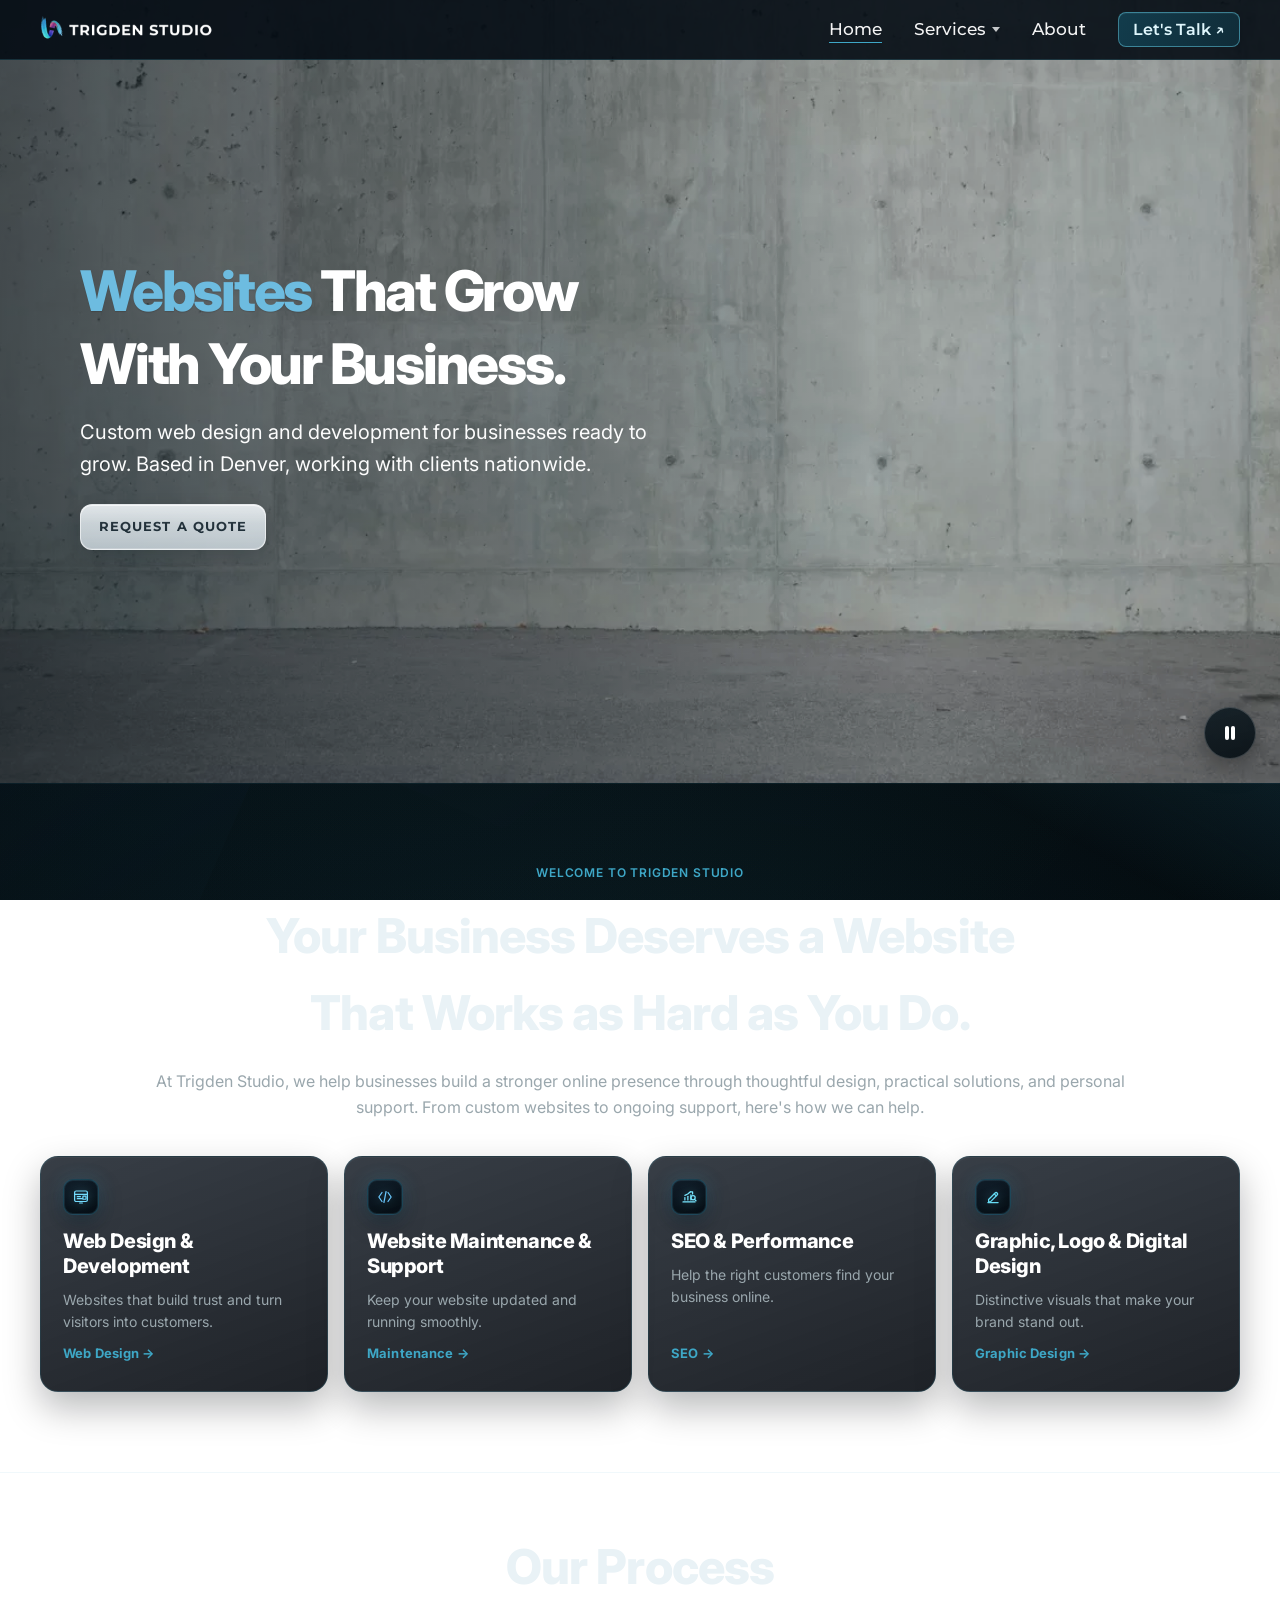
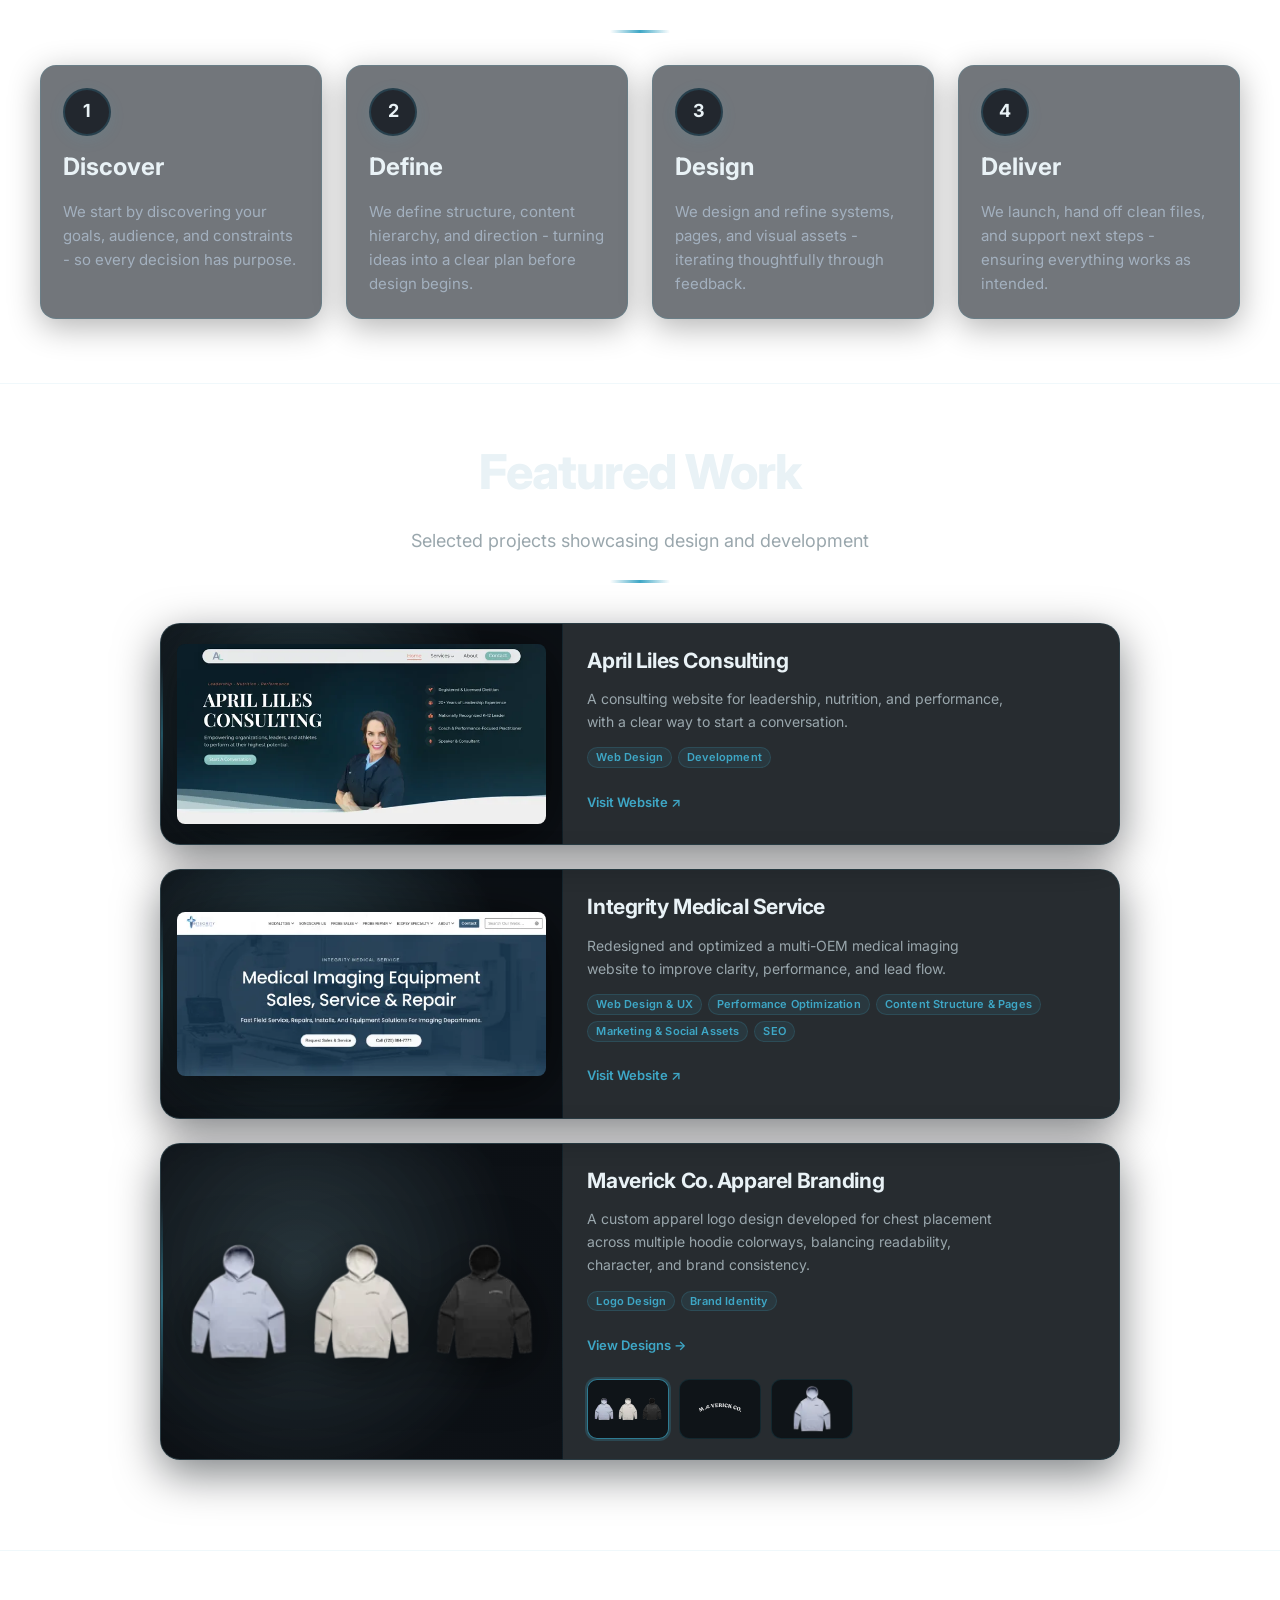
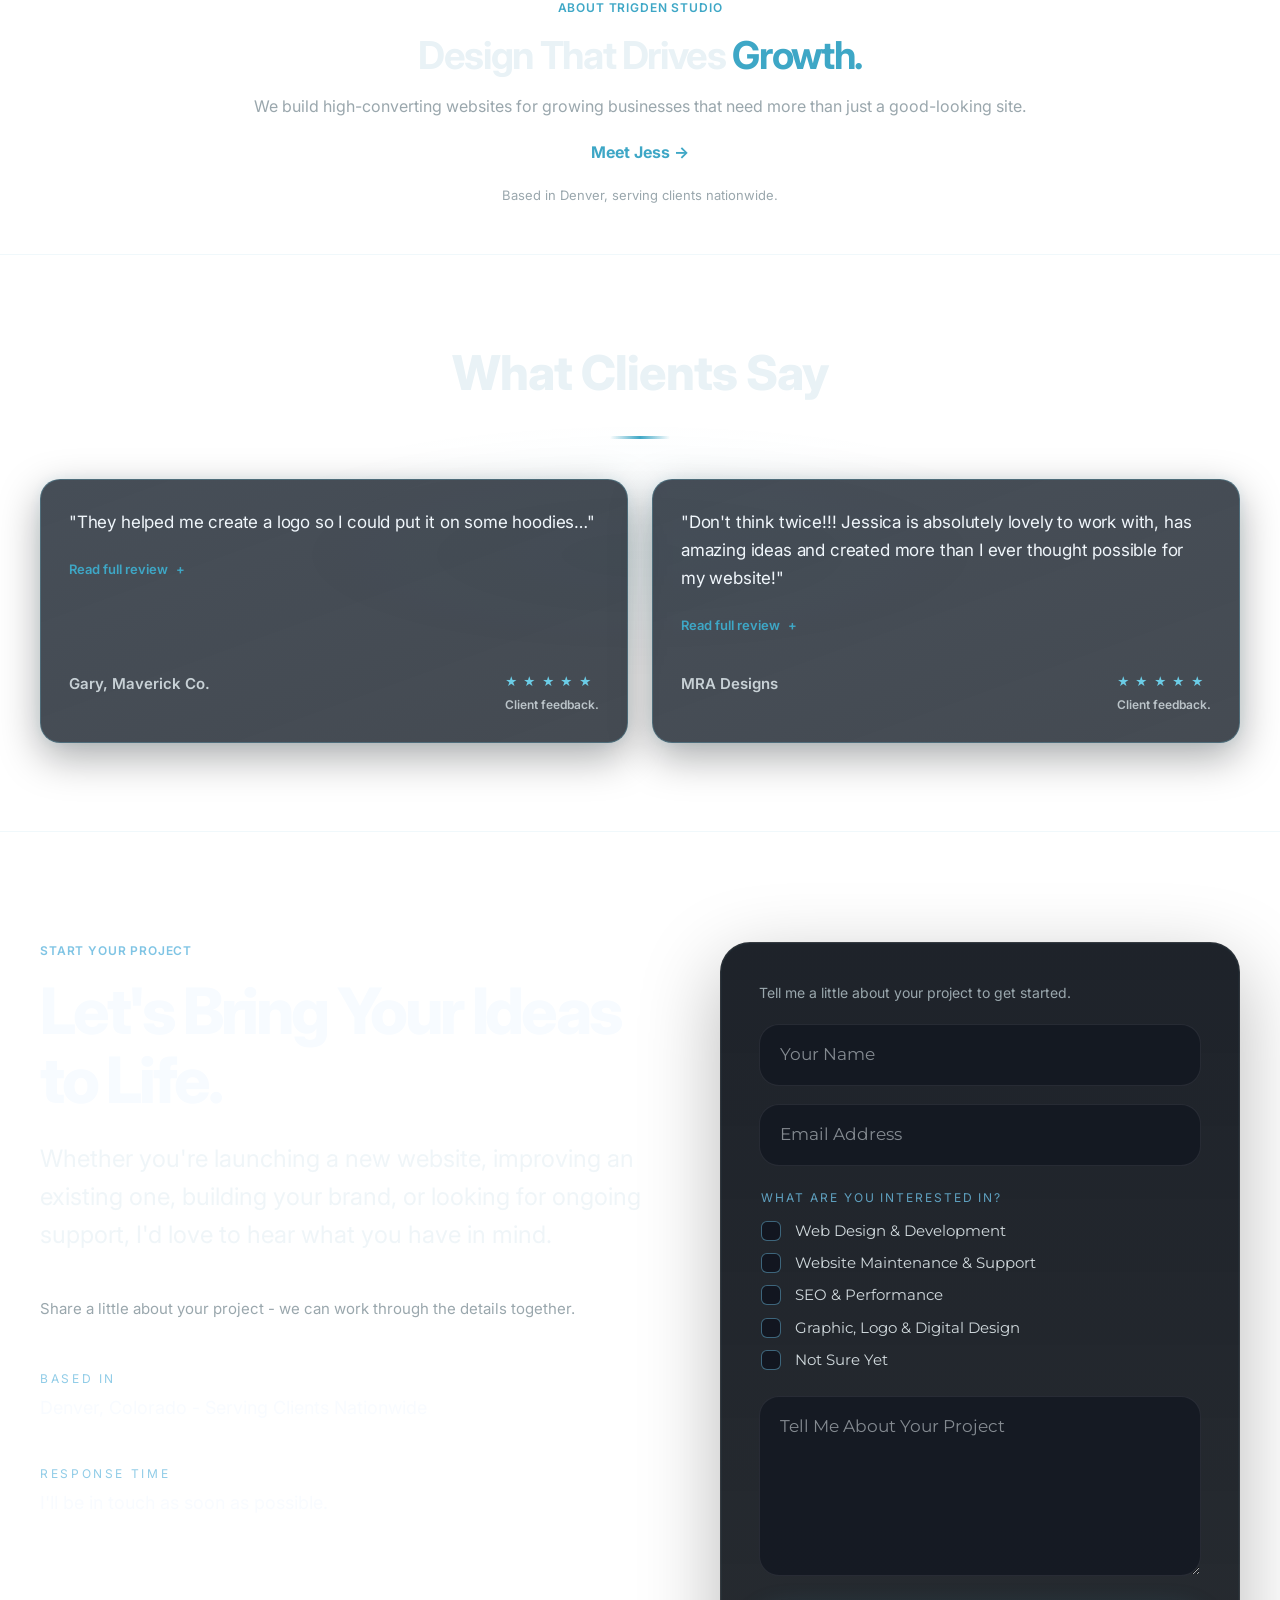
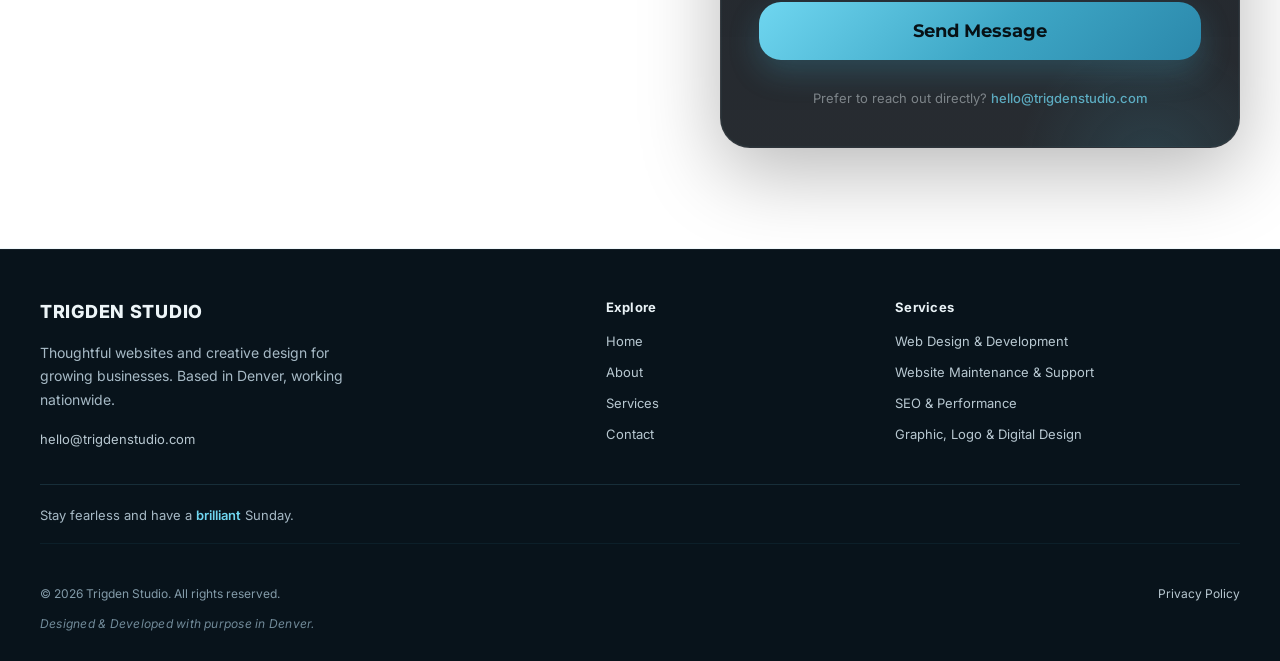
==== index.html @ 2951666a "Fix canonical URL consistency across Trigden Studio" ====
<!DOCTYPE html>
<html lang="en">
<head>
  <meta charset="utf-8" />
  <script id="entry-intro-guard">
  (function () {
    var skip = !!location.hash || matchMedia('(prefers-reduced-motion: reduce)').matches;
    try {
      skip = skip || !!(document.referrer && new URL(document.referrer).origin === location.origin);
      var navigation = performance.getEntriesByType('navigation')[0];
      skip = skip || !!(navigation && navigation.type !== 'navigate');
      skip = skip || sessionStorage.getItem('trigden-entry-seen') === '1' ||
        document.cookie.split(';').some(function (cookie) { return cookie.trim() === 'trigden-entry-seen=1'; });
      sessionStorage.setItem('trigden-entry-seen', '1');
      // A session cookie also prevents replay in another tab of this browser session.
      document.cookie = 'trigden-entry-seen=1; Path=/; SameSite=Lax';
    } catch (_) { skip = true; } // If the decision cannot be made safely, leave the intro inert.
    window.trigdenShouldPlayIntro = !skip;
    function clearIntro() {
      window.trigdenShouldPlayIntro = false;
      document.documentElement.classList.add('skip-entry-intro');
      if (document.body) document.body.classList.remove('intro-active');
      var overlay = document.getElementById('entry-intro');
      if (overlay) {
        overlay.remove();
        window.dispatchEvent(new Event('trigden:intro-done'));
      }
    }
    if (skip) clearIntro();
    window.addEventListener('pagehide', clearIntro);
    window.addEventListener('pageshow', function (event) { if (event.persisted || !window.trigdenShouldPlayIntro) clearIntro(); });
    window.addEventListener('hashchange', clearIntro);
  })();
  </script>
  <style>.skip-entry-intro .entry-intro { display: none !important; } .skip-entry-intro body.intro-active { overflow: auto; }</style>
  <meta name="viewport" content="width=device-width, initial-scale=1" />
  <!-- Start cookieyes banner -->
  <script src="consent-defaults.js"></script>
  <script src="cookie-banner.js" defer></script>
  <script src="analytics.js" defer></script>
  <!-- End cookieyes banner -->
  <title>Trigden Studio | Web Design, Development, SEO & Branding in Colorado</title>
  <meta name="description" content="Trigden Studio creates custom websites, SEO, and branding for Colorado small businesses, with thoughtful design that supports lasting business growth." />
  <meta name="robots" content="index, follow" />
  <meta name="googlebot" content="index, follow, max-snippet:-1, max-image-preview:large, max-video-preview:-1" />
  <meta name="author" content="Jessica Classon" />
  
  <!-- Open Graph / Social Media -->
  <meta property="og:title" content="Trigden Studio | Web Design, Development, SEO & Branding in Colorado" />
  <meta property="og:description" content="Trigden Studio creates custom websites, SEO, and branding for Colorado small businesses, with thoughtful design that supports lasting business growth." />
  <meta property="og:type" content="website" />
  <meta property="og:url" content="https://trigdenstudio.com/" />
  <meta property="og:site_name" content="Trigden Studio" />
  <meta property="og:locale" content="en_US" />
  <meta property="og:image" content="https://trigdenstudio.com/images/og-preview.png" />
  <meta property="og:image:secure_url" content="https://trigdenstudio.com/images/og-preview.png" />
  <meta property="og:image:type" content="image/png" />
  <meta property="og:image:width" content="1200" />
  <meta property="og:image:height" content="630" />
  <meta property="og:image:alt" content="Trigden Studio social preview" />
  
  <!-- Twitter Card -->
  <meta name="twitter:card" content="summary_large_image" />
  <meta name="twitter:title" content="Trigden Studio | Web Design, Development, SEO & Branding in Colorado" />
  <meta name="twitter:description" content="Trigden Studio creates custom websites, SEO, and branding for Colorado small businesses, with thoughtful design that supports lasting business growth." />
  <meta name="twitter:url" content="https://trigdenstudio.com/" />
  <meta name="twitter:image" content="https://trigdenstudio.com/images/og-preview.png" />
  <meta name="twitter:image:alt" content="Trigden Studio social preview" />
  <meta name="twitter:label1" content="Location" />
  <meta name="twitter:data1" content="Colorado, United States" />
  
  <!-- Canonical URL -->
  <link rel="canonical" href="https://trigdenstudio.com/" />

  <!-- Performance hints for hosted web fonts -->
  <link rel="preconnect" href="https://fonts.googleapis.com" />
  <link rel="preconnect" href="https://fonts.gstatic.com" crossorigin />
  <link rel="preconnect" href="https://cdn-cookieyes.com" crossorigin />

  <link rel="stylesheet" href="style.css?v=welcome-type21" />
  <link rel="stylesheet" href="home-flow.css?v=studio-summary24" />
  <script src="nav.js?v=launch-safety1" defer></script>
  <script>
    if (window.location.hash === '#about') {
      window.location.replace('/about');
    }
  </script>

  <!-- Fonts load after the page so they do not hold up first paint -->
  <noscript><link rel="stylesheet" href="https://fonts.googleapis.com/css2?family=Inter:wght@400;500;600;700;800;900&family=Montserrat:wght@400;500;600;700&display=swap" /></noscript>
  <script>
    window.addEventListener('load', function () {
      var link = document.createElement('link');
      link.rel = 'stylesheet';
      link.href = 'https://fonts.googleapis.com/css2?family=Inter:wght@400;500;600;700;800;900&family=Montserrat:wght@400;500;600;700&display=swap';
      document.head.appendChild(link);
    });
  </script>

  <!-- Preload LCP image -->
  <link rel="preload" as="image" href="/images/trigdenlogo-520w.webp" imagesrcset="/images/trigdenlogo-520w.webp 520w, /images/trigdenlogo-1040w.webp 1040w" imagesizes="min(72vw, 520px)" type="image/webp" fetchpriority="high" />
  <link rel="preload" as="image" href="/images/hero-video-poster.webp" fetchpriority="high" type="image/webp" />
  <!-- Favicon & webmanifest -->
  <!-- PNG fallbacks (uploaded) -->
  <link rel="icon" type="image/png" sizes="192x192" href="/images/mobilefav.png">
  <link rel="icon" type="image/png" sizes="48x48" href="/images/mobilefav.png">
  <link rel="apple-touch-icon" sizes="180x180" href="/images/mobilefav.png">
  <link rel="shortcut icon" href="/images/mobilefav.png">
  <link rel="manifest" href="/site.webmanifest">
  <meta name="theme-color" content="#0b1113">
  <!-- JSON-LD structured data -->
  <script type="application/ld+json">
  {
    "@context": "https://schema.org",
    "@graph": [
      {
        "@type": "Organization",
        "@id": "https://trigdenstudio.com/#organization",
        "name": "Trigden Studio",
        "url": "https://trigdenstudio.com/",
        "logo": {
          "@type": "ImageObject",
          "url": "https://trigdenstudio.com/images/trigdenlogo.png",
          "width": 1247,
          "height": 200
        }
      },
      {
        "@type": "ProfessionalService",
        "@id": "https://trigdenstudio.com/#business",
        "name": "Trigden Studio",
        "url": "https://trigdenstudio.com/",
        "image": "https://trigdenstudio.com/images/og-preview.png",
        "logo": "https://trigdenstudio.com/images/trigdenlogo.png",
        "description": "Trigden Studio provides web design, website development, SEO, and branding for small businesses in Colorado.",
        "email": "hello@trigdenstudio.com",
        "areaServed": {
          "@type": "State",
          "name": "Colorado"
        },
        "priceRange": "$$",
        "serviceType": [
          "Web design",
          "Website development",
          "SEO",
          "Branding",
          "Graphic and digital design"
        ]
      },
      {
        "@type": "WebSite",
        "@id": "https://trigdenstudio.com/#website",
        "url": "https://trigdenstudio.com/",
        "name": "Trigden Studio",
        "publisher": {
          "@id": "https://trigdenstudio.com/#organization"
        },
        "inLanguage": "en-US"
      },
      {
        "@type": "WebPage",
        "@id": "https://trigdenstudio.com/#webpage",
        "url": "https://trigdenstudio.com/",
        "name": "Trigden Studio | Web Design, Development, SEO & Branding in Colorado",
        "description": "Trigden Studio provides web design, website development, SEO, and branding for small businesses in Colorado.",
        "isPartOf": {
          "@id": "https://trigdenstudio.com/#website"
        },
        "about": {
          "@id": "https://trigdenstudio.com/#business"
        },
        "primaryImageOfPage": {
          "@type": "ImageObject",
          "url": "https://trigdenstudio.com/images/og-preview.png"
        },
        "inLanguage": "en-US"
      }
    ]
  }
  </script>
  <!-- Your CSS file -->
<noscript><style>.entry-intro { display: none; } body.intro-active { overflow: auto; }</style></noscript>
  <script src="/reveal.js?v=fade-rise40-15" defer></script>
  <script src="/footer-message.js?v=3" defer></script>
  <link rel="stylesheet" href="/card-spacing.css?v=1" />
  <link rel="stylesheet" href="/eyebrow-type.css?v=scroll-progress10" />
  <link rel="stylesheet" href="/pill-sizing.css?v=2" />
  <script src="form-safety.js?v=confirmation2"></script>
  <link rel="stylesheet" href="form-confirmation.css?v=1" />
</head>
<body id="top">
  <template id="entry-intro-template">
  <div id="entry-intro" class="entry-intro" aria-hidden="true">
    <div class="entry-intro__geometry">
      <span class="entry-intro__shape entry-intro__shape--one"></span>
      <span class="entry-intro__shape entry-intro__shape--two"></span>
      <span class="entry-intro__shape entry-intro__shape--three"></span>
      <span class="entry-intro__shape entry-intro__shape--four"></span>
      <span class="entry-intro__shape entry-intro__shape--five"></span>
      <span class="entry-intro__shape entry-intro__shape--six"></span>
      <span class="entry-intro__shape entry-intro__shape--seven"></span>
      <span class="entry-intro__shape entry-intro__shape--eight"></span>
      <span class="entry-intro__shape entry-intro__shape--nine"></span>
    </div>
    <div class="entry-intro__content">
      <picture>
        <source type="image/webp" srcset="images/trigdenlogo-520w.webp 520w, images/trigdenlogo-1040w.webp 1040w" sizes="min(72vw, 520px)" />
        <img class="entry-intro__logo" src="images/trigdenlogo.png" alt="Trigden Studio" fetchpriority="high" width="1040" height="167" />
      </picture>
      <p class="entry-intro__caption">Entering the studio</p>
    </div>
  </div>
  </template>
  <script src="entry-intro.js?v=three-pulses2"></script>
  <!-- Persistent animated background -->
  <div class="site-bg" aria-hidden="true">
    <div class="site-bg__geometry">
      <span class="site-bg__shape site-bg__shape--one"></span>
      <span class="site-bg__shape site-bg__shape--two"></span>
      <span class="site-bg__shape site-bg__shape--three"></span>
      <span class="site-bg__shape site-bg__shape--four"></span>
      <span class="site-bg__shape site-bg__shape--five"></span>
      <span class="site-bg__shape site-bg__shape--six"></span>
      <span class="site-bg__shape site-bg__shape--seven"></span>
      <span class="site-bg__shape site-bg__shape--eight"></span>
      <span class="site-bg__shape site-bg__shape--nine"></span>
    </div>
  </div>
  <a class="skip-link" href="#main-content">Skip to content</a>
  <!-- Navigation -->
  <main id="main" role="main">
  <nav id="nav">
    <a href="#top" class="logo" aria-label="Trigden Studio home">
      <picture>
        <source type="image/webp" srcset="images/trigdenlogo-520w.webp 520w, images/trigdenlogo-1040w.webp 1040w" sizes="(max-width: 768px) 125px, 175px" />
        <img src="images/trigdenlogo.png" alt="Trigden Studio" fetchpriority="high" width="175" height="28" />
      </picture>
    </a>
    <input type="checkbox" id="menu-toggle" class="menu-toggle" />
    <button type="button" class="hamburger" aria-label="Open menu" aria-expanded="false" aria-controls="primary-menu">
      <span></span>
      <span></span>
      <span></span>
    </button>
    <ul class="nav-links" id="primary-menu">
        <li><a href="/">Home</a></li>
      <li class="nav-dropdown">
        <a href="/services" class="nav-dropdown__toggle" aria-haspopup="true" aria-expanded="false" aria-controls="services-menu">Services<span class="nav-caret" aria-hidden="true"></span></a>
        <ul class="nav-dropdown__menu" id="services-menu">
            <li class="mobile-all-services"><a href="/services">View all services</a></li>
          <li><a href="/web-design">Web Design &amp; Development</a></li>
          <li><a href="/website-maintenance">Website Maintenance &amp; Support</a></li>
          <li><a href="/seo">SEO Optimization</a></li>
          <li><a href="/graphic-design">Graphic &amp; Logo Design</a></li>
        </ul>
      </li>
      <li><a href="/about">About</a></li>
      <li><a href="/contact" class="nav-cta">Let's Talk<span class="nav-cta-arrow" aria-hidden="true"> ↗</span></a></li>
    </ul>
    <a href="/contact" class="nav-cta">Let's Talk<span class="nav-cta-arrow" aria-hidden="true"> ↗</span></a>
  </nav>

<section id="main-content" tabindex="-1" class="hero">
  <img class="hero-video hero-poster" src="./images/hero-video-poster.webp" alt="" aria-hidden="true" fetchpriority="high"  width="1280" height="720" />
  <video id="hero-vid" class="hero-video" muted defaultmuted loop playsinline webkit-playsinline preload="none" poster="./images/hero-video-poster.webp" disablepictureinpicture></video>

  <button type="button" class="hero-motion-toggle" id="hero-motion-toggle" aria-controls="hero-vid" aria-label="Pause background video" aria-pressed="false">
    <span class="motion-icon" aria-hidden="true"></span>
    <span class="sr-only">Pause background video</span>
  </button>
  
  <div class="hero-content">
    <h1><span class="hero-accent">Websites</span> That Grow With Your Business.</h1>
    <p>Custom web design and development for businesses ready to grow. Based in Denver, working with clients nationwide.</p>
    <a href="/contact" class="cta-button">
      Request a Quote
    </a>
  </div>
</section>

  <section class="about-section studio-services" id="studio" aria-labelledby="welcome-title">
    <div class="home-welcome__content studio-services__intro">
      <p class="studio-services__eyebrow studio-eyebrow">WELCOME TO TRIGDEN STUDIO</p>
      <h2 id="welcome-title">Your Business Deserves a Website That Works as Hard as You Do.</h2>
      <p>At Trigden Studio, we help businesses build a stronger online presence through thoughtful design, practical solutions, and personal support. From custom websites to ongoing support, here's how we can help.</p>
    </div>
    <div class="studio-services__layout">
      <div class="studio-services__catalog" id="services">
      <div class="home-services-grid" aria-label="Services">
        <a href="/web-design" class="home-service-card">
          <span class="about-service-icon about-service-icon--web" aria-hidden="true">
                    <svg viewBox="0 0 24 24" focusable="false" aria-hidden="true">
                      <rect x="3.5" y="4" width="17" height="14" rx="2"></rect>
                      <path d="M3.5 8.5h17"></path>
                      <path d="M7 11.5h4.2"></path>
                      <path d="M7 14.2h6.8"></path>
                      <rect x="14.5" y="10.8" width="4.2" height="4.2" rx="0.8"></rect>
                      <path d="M10.2 20h3.6"></path>
                    </svg>
                  </span>
          <h3>Web Design &amp; Development</h3>
          <p>Websites that build trust and turn visitors into customers.</p>
          <span class="about-service-link">Web Design →</span>
        </a>
        <a href="/website-maintenance" class="home-service-card">
          <span class="about-service-icon about-service-icon--dev" aria-hidden="true">
                    <svg viewBox="0 0 24 24" focusable="false" aria-hidden="true">
                      <path d="M8 6L3.8 12 8 18"></path>
                      <path d="M16 6l4.2 6-4.2 6"></path>
                      <path d="M13.4 4.8l-2.8 14.4"></path>
                    </svg>
                  </span>
          <h3>Website Maintenance &amp; Support</h3>
          <p>Keep your website updated and running smoothly.</p>
          <span class="about-service-link">Maintenance →</span>
        </a>
        <a href="/seo" class="home-service-card">
          <span class="about-service-icon about-service-icon--seo" aria-hidden="true">
                    <svg viewBox="0 0 24 24" focusable="false" aria-hidden="true">
                      <path d="M4 18.5h16"></path>
                      <path d="M6.5 16v-3.2"></path>
                      <path d="M10.5 16v-5"></path>
                      <path d="M14.5 16v-7"></path>
                      <path d="M6.5 9.8l3.8-1.8 3.6-2.9"></path>
                      <path d="M13.9 5.1h2.9v2.9"></path>
                      <circle cx="17.4" cy="13.1" r="2.8"></circle>
                      <path d="M19.4 15.1l1.9 1.9"></path>
                    </svg>
                  </span>
          <h3>SEO &amp; Performance</h3>
          <p>Help the right customers find your business online.</p>
          <span class="about-service-link">SEO →</span>
        </a>
        <a href="/graphic-design" class="home-service-card">
          <span class="about-service-icon about-service-icon--design" aria-hidden="true">
                    <svg viewBox="0 0 24 24" focusable="false" aria-hidden="true">
                      <path d="M6.2 18.7l2.6-.6 8.7-8.7a1.9 1.9 0 0 0-2.7-2.7L6.1 15.4z"></path>
                      <path d="M13.7 7.9l2.4 2.4"></path>
                      <path d="M5.2 19.4h13.6"></path>
                    </svg>
                  </span>
          <h3>Graphic, Logo &amp; Digital Design</h3>
          <p>Distinctive visuals that make your brand stand out.</p>
          <span class="about-service-link">Graphic Design →</span>
        </a>
      </div>

      </div>
    </div>
  </section>

  <!-- Our Process Section -->
  <section class="process-section flow-bg" id="process">
    <div class="section-header">
      <h2>Our Process</h2>
    </div>

    <div class="process-grid">
      <article class="process-card">
        <div class="process-number">1</div>
        <h3>Discover</h3>
        <p>We start by discovering your goals, audience, and constraints - so every decision has purpose.</p>
      </article>

      <article class="process-card">
        <div class="process-number">2</div>
        <h3>Define</h3>
        <p>We define structure, content hierarchy, and direction - turning ideas into a clear plan before design begins.</p>
      </article>

      <article class="process-card">
        <div class="process-number">3</div>
        <h3>Design</h3>
        <p>We design and refine systems, pages, and visual assets - iterating thoughtfully through feedback.</p>
      </article>

      <article class="process-card">
        <div class="process-number">4</div>
        <h3>Deliver</h3>
        <p>We launch, hand off clean files, and support next steps - ensuring everything works as intended.</p>
      </article>
    </div>
  </section>
  <section class="work-section" id="work">
    <div class="section-header">
      <h2>Featured Work</h2>
      <p>Selected projects showcasing design and development</p>
    </div>
    
    <div class="work-grid">
      <a href="https://aprillilesconsulting.com/" target="_blank" rel="noopener noreferrer" class="work-card april-card">
        <div class="work-image">
          <span class="work-image-shadow"><img
            src="images/april-liles-1400.webp"
            srcset="images/april-liles-700.webp 700w, images/april-liles-1400.webp 1400w"
            sizes="(max-width: 768px) 100vw, 400px"
            alt="April Liles Consulting homepage, with a portrait and the line Leadership, Nutrition, Performance"
            loading="lazy"
            decoding="async"
            width="1400"
            height="681"
          /></span>
        </div>
        <div class="work-info" data-num="01">
          <h3>April Liles Consulting</h3>
          <p>A consulting website for leadership, nutrition, and performance, with a clear way to start a conversation.</p>
          <div class="work-tags">
            <span class="work-tag">Web Design</span>
            <span class="work-tag">Development</span>
          </div>
          <span class="project-action">Visit Website ↗</span>
        </div>
      </a>

      <!-- Temporarily hidden until the MRA website launches; retain project and assets. -->
      <article class="work-card mra-card" aria-label="MRA Interior Design project" hidden data-live-url="https://www.mra-interiors.com/">
        <div class="work-image">
          <span class="work-image-shadow"><img
            src="images/mralandingpage-600w.webp"
            srcset="images/mralandingpage-320w.webp 320w, images/mralandingpage-600w.webp 600w, images/mralandingpage-1200w.webp 1200w"
            sizes="(max-width: 768px) 45vw, 400px"
            alt="MRA Interior Design landing page preview"
            loading="lazy"
            decoding="async"
            width="1200"
            height="527"
          /></span>
        </div>
        <div class="work-info" data-num="02">
          <h3>MRA Interior Design</h3>
          <p>Elegant, conversion-minded web visuals for a boutique interior design studio. Focused on clarity, hierarchy, and a premium feel.</p>
          <div class="work-tags">
            <span class="work-tag">Web Design</span>
            <span class="work-tag">UX</span>
            <span class="work-tag">Branding</span>
          </div>
        </div>
      </article>
      
      <a href="https://integritymedicalservice.com/" target="_blank" rel="noopener noreferrer" class="work-card integrity-card">
        <div class="work-image">
          <span class="work-image-shadow"><img
            src="images/integritylandingpage-600w.webp"
            srcset="images/integritylandingpage-600w.webp 600w, images/integritylandingpage-1200w.webp 1200w"
            sizes="(max-width: 768px) 50vw, 400px"
            alt="Integrity Medical Service landing page preview"
            loading="lazy"
            decoding="async"
            width="1200"
            height="532"
          /></span>
        </div>
        <div class="work-info" data-num="03">
          <h3>Integrity Medical Service</h3>
          <p>Redesigned and optimized a multi-OEM medical imaging website to improve clarity, performance, and lead flow.</p>
          <div class="work-tags">
            <span class="work-tag">Web Design & UX</span>
            <span class="work-tag">Performance Optimization</span>
            <span class="work-tag">Content Structure & Pages</span>
            <span class="work-tag">Marketing & Social Assets</span>
            <span class="work-tag">SEO</span>
          </div>
          <span class="project-action">Visit Website ↗</span>
        </div>
      </a>

      <article class="work-card hoodie-card" aria-label="Maverick Co. apparel logo project">
        <div class="work-image">
          <span class="work-image-shadow"><img class="hoodie-main-image" src="images/3hoodiepreview-350w.webp" srcset="images/3hoodiepreview-350w.webp 350w, images/3hoodiepreview-700w.webp 700w" sizes="(max-width: 768px) 100vw, 350px" alt="Three hoodie colorways featuring the Maverick Co. logo" loading="lazy" width="700" height="233" /></span>
        </div>
        <div class="work-info" data-num="04">
          <h3>Maverick Co. Apparel Branding</h3>
          <p>A custom apparel logo design developed for chest placement across multiple hoodie colorways, balancing readability, character, and brand consistency.</p>
          <div class="work-tags">
            <span class="work-tag">Logo Design</span>
            <span class="work-tag">Brand Identity</span>
          </div>
          <a class="project-action" href="#maverick-designs">View Designs →</a>
          <div class="work-mini-previews" id="maverick-designs" aria-label="Additional Maverick project visuals">
            <button
              type="button"
              class="work-mini-preview is-active"
              aria-label="Show three hoodie colorways preview"
              data-image-src="images/3hoodiepreview-700w.webp"
              data-image-alt="Three hoodie colorways featuring the Maverick Co. logo"
            >
              <img src="images/3hoodiepreview-thumb.webp" alt="Three hoodie colorways thumbnail" loading="lazy" width="144" height="48" />
            </button>
            <button
              type="button"
              class="work-mini-preview"
              aria-label="Show Maverick logo preview"
              data-image-src="images/maverick-logo-white-240w.webp"
              data-image-alt="Maverick Co. logo in white"
            >
              <img src="images/maverick-logo-white-thumb.webp" alt="Maverick Co. logo in white" loading="lazy" width="100" height="100" />
            </button>
            <button
              type="button"
              class="work-mini-preview"
              aria-label="Show single hoodie preview"
              data-image-src="images/onehoodiepreview-460w.webp"
              data-image-alt="Single hoodie preview with logo placement"
            >
              <img src="images/onehoodiepreview-thumb.webp" alt="Single hoodie preview with logo placement" loading="lazy" width="100" height="105" />
            </button>
          </div>
        </div>
      </article>
    </div>
  </section>

  <section class="home-studio-intro" aria-labelledby="about-title">
      <div class="home-studio-intro__copy studio-services__intro">
        <p class="studio-services__eyebrow studio-eyebrow">ABOUT TRIGDEN STUDIO</p>
        <h2 id="about-title">Design That Drives <span>Growth.</span></h2>
        <p class="studio-services__lead">We build high-converting websites for growing businesses that need more than just a good-looking site.</p>
        <a class="about-page-link" href="/about">Meet Jess →</a>
        <p class="studio-services__location">Based in Denver, serving clients nationwide.</p>
      </div>
  </section>

  <section class="testimonials-section" id="testimonials" aria-labelledby="testimonials-title">
    <div class="section-header">
      <h2 id="testimonials-title">What Clients Say</h2>
    </div>

    <div class="testimonials-grid">
      <article class="testimonial-card">
        <p class="testimonial-quote">"They helped me create a logo so I could put it on some hoodies…"</p>
        <details class="testimonial-review"><summary>Read full review</summary><p>"They helped me create a logo so I could put it on some hoodies and gave me a lot of different ideas to choose from."</p></details>
        <div class="testimonial-meta">
          <p class="testimonial-name">Gary, Maverick Co.</p>
          <div class="testimonial-proof" aria-label="Five star client feedback">
            <span class="testimonial-stars" aria-hidden="true">&#9733; &#9733; &#9733; &#9733; &#9733;</span>
            <span class="testimonial-verified">Client feedback.</span>
          </div>
        </div>
      </article>

      <article class="testimonial-card">
        <p class="testimonial-quote">"Don't think twice!!! Jessica is absolutely lovely to work with, has amazing ideas and created more than I ever thought possible for my website!"</p>
        <details class="testimonial-review"><summary>Read full review</summary><p>"Don't think twice!!! Jessica is absolutely lovely to work with, has amazing ideas and created more than I ever thought possible for my website! She has already reached out after 8 months ready to update it again with all our new work. I had her do my logo too, after she suggested it needed work and I get compliments all the time!! She is on speed dial on my phone!!!"</p></details>
        <div class="testimonial-meta">
          <p class="testimonial-name">MRA Designs</p>
          <div class="testimonial-proof" aria-label="Five star client feedback">
            <span class="testimonial-stars" aria-hidden="true">&#9733; &#9733; &#9733; &#9733; &#9733;</span>
            <span class="testimonial-verified">Client feedback.</span>
          </div>
        </div>
      </article>
    </div>
  </section>

  <!-- Contact Section -->
  <section class="contact-section flow-bg" id="contact">
    <div class="contact-content">
      <div class="contact-copy">
        <p class="contact-eyebrow studio-eyebrow">Start Your Project</p>
        <h2>Let's Bring Your Ideas to Life.</h2>
        <p class="contact-lead">Whether you're launching a new website, improving an existing one, building your brand, or looking for ongoing support, I'd love to hear what you have in mind.</p>
        <p class="contact-welcome">Share a little about your project - we can work through the details together.</p>
        <div class="contact-points" aria-label="Project details">
          <div class="contact-point">
            <span class="contact-point__label">Based In</span>
            <span class="contact-point__value">Denver, Colorado - Serving Clients Nationwide</span>
          </div>
          <div class="contact-point">
            <span class="contact-point__label">Response Time</span>
            <span class="contact-point__value">I'll be in touch as soon as possible.</span>
          </div>
        </div>
      </div>

      <div class="contact-card">
        <p class="contact-card-intro">Tell me a little about your project to get started.</p>
        <form class="contact-form" id="contact-form" action="https://formspree.io/f/xreaqvyn" method="POST">
          <input type="hidden" name="_subject" value="New Project Inquiry - Trigden Studio" />
          <input type="hidden" name="_replyto" id="contact-replyto" value="" />
          <div class="form-honeypot" aria-hidden="true">
            <label for="contact-company">Company</label>
            <input type="text" id="contact-company" name="_gotcha" tabindex="-1" autocomplete="off" />
          </div>
          <div class="form-group">
            <label class="sr-only" for="name">Your Name</label>
            <input type="text" id="name" name="name" autocomplete="name" placeholder="Your Name" maxlength="120" required aria-required="true" />
          </div>

          <div class="form-group">
            <label class="sr-only" for="email">Email Address</label>
            <input type="email" id="email" name="email" autocomplete="email" placeholder="Email Address" maxlength="160" required aria-required="true" />
          </div>

          <div class="form-group form-group--services" id="interest-group">
            <p class="interest-label" id="interest-label">What Are You Interested In?</p>
            <div class="checkbox-group" role="group" aria-labelledby="interest-label" aria-describedby="interest-error">
              <label class="checkbox-label">
                <input type="checkbox" name="services" value="Web Design &amp; Development" />
                <span>Web Design &amp; Development</span>
              </label>
              <label class="checkbox-label">
                <input type="checkbox" name="services" value="Website Maintenance &amp; Support" />
                <span>Website Maintenance &amp; Support</span>
              </label>
              <label class="checkbox-label">
                <input type="checkbox" name="services" value="SEO &amp; Performance" />
                <span>SEO &amp; Performance</span>
              </label>
              <label class="checkbox-label">
                <input type="checkbox" name="services" value="Graphic, Logo &amp; Digital Design" />
                <span>Graphic, Logo &amp; Digital Design</span>
              </label>
              <label class="checkbox-label">
                <input type="checkbox" name="services" value="Not Sure Yet" />
                <span>Not Sure Yet</span>
              </label>
            </div>
            <p class="form-field-error" id="interest-error" hidden>Select at least one option.</p>
          </div>

          <div class="form-group">
            <label class="sr-only" for="message">Tell Me About Your Project</label>
            <textarea id="message" name="message" maxlength="4000" placeholder="Tell Me About Your Project" aria-label="Tell me about your project"></textarea>
          </div>

          <button type="submit" class="submit-btn">Send Message</button>
          <p class="form-status" id="form-status" role="status" aria-live="polite"></p>
          <p class="form-direct-email">Prefer to reach out directly? <a href="mailto:hello@trigdenstudio.com">hello@trigdenstudio.com</a></p>
        </form>
      </div>
    </div>
  </section>

  <!-- Footer -->
  <footer class="site-footer">
  <div class="footer-studio-grid">
    <div class="footer-studio-brand">
      <a class="footer-brand" href="/">TRIGDEN STUDIO</a>
      <p>Thoughtful websites and creative design for growing businesses. Based in Denver, working nationwide.</p>
      <a href="mailto:hello@trigdenstudio.com">hello@trigdenstudio.com</a>
    </div>
    <nav class="footer-studio-nav" aria-label="Footer navigation">
      <h2>Explore</h2>
      <a href="/">Home</a><a href="/about">About</a><a href="/services">Services</a><a href="/contact">Contact</a>
    </nav>
    <nav class="footer-studio-nav" aria-label="Footer services">
      <h2><a href="/services">Services</a></h2>
      <a href="/web-design">Web Design &amp; Development</a>
      <a href="/website-maintenance">Website Maintenance &amp; Support</a>
      <a href="/seo">SEO &amp; Performance</a>
      <a href="/graphic-design">Graphic, Logo &amp; Digital Design</a>
    </nav>
  </div>
  <div class="footer-signature"><p>Stay fearless and have <span id="rotating-article">an</span> <span class="rotating-word">incredible</span> <span id="current-day">day</span>.</p></div>
  <div class="footer-bottom">
    <p class="footer-copyright">© <span id="year"></span> Trigden Studio. All rights reserved.</p>
    <div class="footer-legal"><a href="/privacy">Privacy Policy</a></div>
  </div>
  <p class="footer-tagline">Designed &amp; Developed with purpose in Denver.</p>
</footer>
  </main>

  <script>
    // Set current year in footer
    document.getElementById('year').textContent = new Date().getFullYear();

    // Set current weekday in footer
    const currentDayElement = document.getElementById('current-day');
    if (currentDayElement) {
      const todayName = new Date().toLocaleDateString(undefined, { weekday: 'long' });
      currentDayElement.textContent = todayName;
    }

    // Navbar scroll effect
    const nav = document.getElementById('nav');
    const menuToggle = document.getElementById('menu-toggle');
    window.addEventListener('hashchange', () => {
      if (window.innerWidth <= 768 && menuToggle) {
        menuToggle.checked = false;
        menuToggle.dispatchEvent(new Event('change'));
      }
    });

    const navLinks = Array.from(document.querySelectorAll('.nav-links a'));
    let scrollTicking = false;

    // IntersectionObserver-based active section tracking (no getBoundingClientRect / forced reflow)
    const sectionObserver = new IntersectionObserver((entries) => {
      entries.forEach(entry => {
        if (entry.isIntersecting) {
          const id = entry.target.id;
          navLinks.forEach(link => {
            link.classList.toggle('active', link.getAttribute('href') === '#' + id);
          });
        }
      });
    }, { rootMargin: '-80px 0px -60% 0px', threshold: 0 });

    document.querySelectorAll('section[id]').forEach(s => sectionObserver.observe(s));

    const heroSection = document.querySelector('.hero');
    if (heroSection) {
      const navStateObserver = new IntersectionObserver((entries) => {
        entries.forEach((entry) => {
          nav.classList.toggle('scrolled', !entry.isIntersecting);
        });
      }, { rootMargin: '-50px 0px 0px 0px', threshold: 0 });

      navStateObserver.observe(heroSection);
    }

    // Scroll-driven "Hi, I'm Jessica..." animation
    (function() {
      const section = document.querySelector('.intro-section');
      const title = document.getElementById('intro-title');
      if (!section || !title) return;

      const words = Array.from(title.querySelectorAll('.intro-word'));
      if (!words.length) return;

      const mq = window.matchMedia('(prefers-reduced-motion: reduce)');
      if (mq.matches) {
        words.forEach(w => {
          w.style.transform = 'none';
          w.style.opacity = '1';
        });
        return;
      }

      // Skip animation on mobile
      if (window.matchMedia('(max-width: 768px)').matches) {
        words.forEach(w => {
          w.style.transform = 'none';
          w.style.opacity = '1';
        });
        return;
      }

      const START_POSES = [
        { x: -60, y: 40, r: -30 },
        { x: -30, y: 32, r: -18 },
        { x: 0, y: 36, r: -10 },
        { x: 10, y: 44, r: 22 },
        { x: 30, y: 32, r: 14 },
        { x: 55, y: 40, r: 28 },
        { x: 65, y: 44, r: 35 },
        { x: 75, y: 36, r: 18 }
      ];

      const lerp = (a, b, t) => a + (b - a) * t;

      let sectionTop = 0;
      let ticking = false;
      let isVisible = false;

      const applyProgress = () => {
        const vh = window.innerHeight;
        const start = vh;
        const end = vh * 0.30;
        const rectTop = sectionTop - window.scrollY;

        let t = (start - rectTop) / (start - end);
        if (t < 0) t = 0;
        if (t > 1) t = 1;

        words.forEach((word, i) => {
          const cfg = START_POSES[i] || START_POSES[START_POSES.length - 1];
          const x = lerp(cfg.x, 0, t);
          const y = lerp(cfg.y, 0, t);
          const r = lerp(cfg.r, 0, t);
          const o = lerp(0, 1, t);

          word.style.transform = `translate3d(${x}vw, ${y}vh, 0) rotate(${r}deg)`;
          word.style.opacity = o;
        });
      };

      const onScroll = () => {
        if (!isVisible || ticking) return;
        ticking = true;
        requestAnimationFrame(() => {
          applyProgress();
          ticking = false;
        });
      };

      const visibilityObserver = new IntersectionObserver((entries) => {
        entries.forEach((entry) => {
          isVisible = entry.isIntersecting;
          if (isVisible) onScroll();
        });
      }, { rootMargin: '200px 0px 200px 0px', threshold: 0 });

      visibilityObserver.observe(section);
      requestAnimationFrame(() => {
        sectionTop = section.offsetTop;
        applyProgress();
      });

      window.addEventListener('scroll', onScroll, { passive: true });
      window.addEventListener('resize', () => {
        requestAnimationFrame(() => {
          sectionTop = section.offsetTop;
          applyProgress();
        });
      }, { passive: true });
    })();

    // Walking animation - play once
    function clearWalkTimers(strip) {
      if (!strip || !Array.isArray(strip._walkTimers)) return;
      strip._walkTimers.forEach(timerId => clearTimeout(timerId));
      strip._walkTimers = [];
    }

    function resetWalkFrames(strip) {
      if (!strip) return;
      clearWalkTimers(strip);
      strip.querySelectorAll('.walk-frame').forEach(frame => {
        frame.classList.remove('visible');
      });
    }

    function playWalkFrames(strip) {
      if (!strip) return;

      const frames = strip.querySelectorAll('.walk-frame');
      const delayStep = window.innerWidth <= 768 ? 0 : 320;

      resetWalkFrames(strip);

      const timers = [];
      requestAnimationFrame(() => {
        frames.forEach((frame, index) => {
          const timerId = setTimeout(() => {
            frame.classList.add('visible');
          }, index * delayStep);
          timers.push(timerId);
        });
      });

      strip._walkTimers = timers;
    }

    const walkingObserver = new IntersectionObserver((entries) => {
      entries.forEach(entry => {
        if (entry.isIntersecting) {
          playWalkFrames(entry.target);
          walkingObserver.unobserve(entry.target);
        }
      });
    }, {
      threshold: 0.3,
      rootMargin: '0px 0px -100px 0px'
    });

    const walkingStrip = document.getElementById('walking-strip');
    if (walkingStrip) {
      walkingObserver.observe(walkingStrip);
    }

    const CONTACT_FALLBACK_EMAIL = 'hello@trigdenstudio.com';

    function openMailFallback(formElement) {
      const fallbackData = new FormData(formElement);
      const name = (fallbackData.get('name') || '').toString().trim();
      const email = (fallbackData.get('email') || '').toString().trim();
      const message = (fallbackData.get('message') || '').toString().trim();
      const services = fallbackData.getAll('services').map(item => item.toString().trim()).filter(Boolean);

      const subject = `New Project Inquiry - Trigden Studio`;
      const bodyLines = [
        `Name: ${name || 'Not provided'}`,
        `Email: ${email || 'Not provided'}`,
        `Interested in: ${services.length ? services.join(', ') : 'Not specified'}`,
        '',
        'Project details:',
        message || 'Not provided'
      ];

      const mailtoUrl = `mailto:${CONTACT_FALLBACK_EMAIL}?subject=${encodeURIComponent(subject)}&body=${encodeURIComponent(bodyLines.join('\n'))}`;
      window.location.href = mailtoUrl;
    }

    const contactForm = document.getElementById('contact-form');
    const formStatus = document.getElementById('form-status');
    if (contactForm && formStatus && window.trigdenForms) {
      const nameInput = document.getElementById('name');
      const emailInput = document.getElementById('email');
      const replyToInput = document.getElementById('contact-replyto');
      const interestGroup = document.getElementById('interest-group');
      const interestError = document.getElementById('interest-error');
      const serviceBoxes = contactForm.querySelectorAll('input[name="services"]');

      const clearValidity = (field) => {
        if (!field) return;
        field.setCustomValidity('');
        field.removeAttribute('aria-invalid');
      };

      const selectedServices = () => [...serviceBoxes].filter((box) => box.checked);

      const setInterestError = (show) => {
        if (!interestError || !interestGroup) return;
        interestError.hidden = !show;
        interestGroup.classList.toggle('is-invalid', show);
        serviceBoxes.forEach((box) => {
          if (show) box.setAttribute('aria-invalid', 'true');
          else box.removeAttribute('aria-invalid');
        });
      };

      contactForm.querySelectorAll('input, textarea').forEach((field) => {
        field.addEventListener('input', () => {
          clearValidity(field);
          formStatus.classList.remove('is-error', 'is-success');
        });
        field.addEventListener('change', () => {
          clearValidity(field);
          if (field.name === 'services') setInterestError(false);
        });
      });

      contactForm.addEventListener('submit', async (e) => {
        e.preventDefault();
        const submitButton = contactForm.querySelector('.submit-btn');
        const honeypot = contactForm.querySelector('[name="_gotcha"]');
        if (submitButton?.disabled) return;

        formStatus.textContent = '';
        formStatus.classList.remove('is-error', 'is-success');
        contactForm.querySelectorAll('input, textarea').forEach((field) => clearValidity(field));
        setInterestError(false);

        if (nameInput && !nameInput.value.trim()) {
          nameInput.setCustomValidity('Enter your name.');
          nameInput.setAttribute('aria-invalid', 'true');
        }

        if (emailInput && (emailInput.validity.typeMismatch || !emailInput.value.trim())) {
          emailInput.setCustomValidity('Enter a valid email address.');
          emailInput.setAttribute('aria-invalid', 'true');
        }

        if (!selectedServices().length) {
          setInterestError(true);
        }

        if (!window.trigdenForms.validate(contactForm) || !selectedServices().length) {
          contactForm.reportValidity();
          formStatus.textContent = 'Please complete the required fields and try again.';
          formStatus.classList.add('is-error');
          const firstInvalid = contactForm.querySelector('[aria-invalid="true"], :invalid');
          if (firstInvalid) firstInvalid.focus();
          return;
        }

        if (honeypot && honeypot.value) {
          window.trigdenForms.blocked(formStatus);
          return;
        }

        if (replyToInput && emailInput) {
          replyToInput.value = emailInput.value.trim();
        }

        const formData = new FormData(contactForm);
        formStatus.textContent = 'Sending your message...';
        if (submitButton) submitButton.disabled = true;
        contactForm.setAttribute('aria-busy', 'true');

        try {
          const { response, result } = await window.trigdenForms.request(contactForm.action, {
            method: 'POST',
            body: formData,
            headers: {
              'Accept': 'application/json'
            }
          });

          if (window.trigdenForms.isSuccess(response, result)) {
            await window.trigdenForms.success(contactForm, formStatus);
            if (replyToInput) replyToInput.value = '';
            setInterestError(false);
          } else {
            const apiMessage = result?.errors?.[0]?.message || result?.error;
            formStatus.classList.add('is-error');
            if (response.status === 404 && apiMessage === 'Form not found') {
              formStatus.textContent = 'The contact form is unavailable. Your details are preserved. Please retry or email hello@trigdenstudio.com.';
            } else {
              formStatus.textContent = apiMessage ? `${apiMessage} Please retry or email hello@trigdenstudio.com.` : 'Your inquiry could not be confirmed. Please retry or email hello@trigdenstudio.com.';
            }
          }
        } catch (error) {
          if (error.name === 'AbortError') {
            formStatus.textContent = 'The request timed out. Your details are preserved. Please retry or email hello@trigdenstudio.com if you are unsure whether it was received.';
            formStatus.classList.add('is-error');
            return;
          }
          formStatus.classList.add('is-error');
          formStatus.textContent = 'Network error. Your details are preserved. Please retry or email hello@trigdenstudio.com.';
        } finally {
          contactForm.removeAttribute('aria-busy');
          if (contactForm.dataset.submitted !== 'true') {
            window.trigdenForms.focusStatus(formStatus);
            if (submitButton) submitButton.disabled = false;
          }
        }
      });
      contactForm.noValidate = true;
    }

    // Maverick card: swap main image when mini previews are clicked
    (function () {
      const hoodieCard = document.querySelector('.hoodie-card');
      if (!hoodieCard) return;

      const mainImage = hoodieCard.querySelector('.hoodie-main-image');
      const miniButtons = hoodieCard.querySelectorAll('.work-mini-preview');
      if (!mainImage || !miniButtons.length) return;

      miniButtons.forEach((button) => {
        button.addEventListener('click', () => {
          const src = button.getAttribute('data-image-src');
          const alt = button.getAttribute('data-image-alt');
          if (!src) return;

          // The original responsive candidates must not override a selected preview.
          mainImage.removeAttribute('srcset');
          mainImage.removeAttribute('sizes');
          mainImage.src = src;
          if (alt) {
            mainImage.alt = alt;
          }

          miniButtons.forEach((item) => item.classList.remove('is-active'));
          button.classList.add('is-active');
        });
      });
    })();
  </script>
  <script>
  // Force video load and play (with iOS/Safari fallback)
  document.addEventListener('DOMContentLoaded', function() {
    const video = document.getElementById('hero-vid');
    const motionToggle = document.getElementById('hero-motion-toggle');
    if (!video) return;

    // Keep the still visible until a decoded video frame is actually playing.
    video.addEventListener('playing', () => video.classList.add('is-ready'));
    video.addEventListener('error', () => video.classList.remove('is-ready'));

    video.muted = true;
    video.defaultMuted = true;
    video.playsInline = true;
    video.setAttribute('muted', '');
    video.setAttribute('playsinline', '');
    video.setAttribute('webkit-playsinline', '');

    const ensureHeroSource = () => {
      if (video.querySelector('source')) return;
      const source = document.createElement('source');
      source.src = './video/website-banner-720.mp4';
      source.type = 'video/mp4';
      video.appendChild(source);
      video.preload = 'none';
      video.load();
    };

    try {
      video.playbackRate = 0.90;
    } catch (e) {
    }

    const prefersReducedMotion = window.matchMedia('(prefers-reduced-motion: reduce)').matches;
    let allowKickstart = !prefersReducedMotion;

    const setMotionToggleState = (isPaused) => {
      if (!motionToggle) return;

      motionToggle.classList.toggle('is-paused', isPaused);
      motionToggle.setAttribute('aria-pressed', isPaused ? 'true' : 'false');
      motionToggle.setAttribute('aria-label', isPaused ? 'Play background video' : 'Pause background video');

      const screenReaderText = motionToggle.querySelector('.sr-only');
      if (screenReaderText) {
        screenReaderText.textContent = isPaused ? 'Play background video' : 'Pause background video';
      }
    };

    const detachKickstartListeners = () => {
      document.removeEventListener('touchstart', kickstartPlayback);
      document.removeEventListener('click', kickstartPlayback);
      document.removeEventListener('visibilitychange', onVisibilityChange);
      window.removeEventListener('pageshow', kickstartPlayback);
      video.removeEventListener('canplay', kickstartPlayback);
      video.removeEventListener('loadeddata', kickstartPlayback);
    };

    const kickstartPlayback = () => {
      if (!allowKickstart || !video.paused || document.hidden) return;

      video.play().then(() => {
        setMotionToggleState(false);
        detachKickstartListeners();
      }).catch(() => {
      });
    };

    const onVisibilityChange = () => {
      if (!document.hidden) {
        kickstartPlayback();
      }
    };

    const toggleMotion = () => {
      allowKickstart = false;
      detachKickstartListeners();
      ensureHeroSource();

      if (video.paused) {
        video.play().then(() => {
          setMotionToggleState(false);
        }).catch(() => {
          setMotionToggleState(true);
        });
      } else {
        video.pause();
        setMotionToggleState(true);
      }
    };

    if (prefersReducedMotion) {
      video.pause();
      setMotionToggleState(true);
    } else {
      setMotionToggleState(false);

      const startHeroVideo = () => {
        ensureHeroSource();
        kickstartPlayback();
      };
      const scheduleHeroVideo = () => {
        if ('requestIdleCallback' in window) {
          requestIdleCallback(startHeroVideo, { timeout: 2500 });
        } else {
          setTimeout(startHeroVideo, 1500);
        }
      };

      // Safari can reject the first play call before media is ready; retry on media/visibility events.
      document.addEventListener('touchstart', kickstartPlayback, { passive: true });
      document.addEventListener('click', kickstartPlayback);
      document.addEventListener('visibilitychange', onVisibilityChange);
      window.addEventListener('pageshow', kickstartPlayback);
      video.addEventListener('canplay', kickstartPlayback);
      video.addEventListener('loadeddata', kickstartPlayback);

      if (document.readyState === 'complete') scheduleHeroVideo();
      else window.addEventListener('load', scheduleHeroVideo, { once: true });
    }

    if (motionToggle) {
      motionToggle.addEventListener('click', toggleMotion);
    }
  });

</script>
 </body>
</html>
---- style.css ----
/* Service Card Button Styles */
.service-btn {
  display: inline-block;
  margin-top: auto;
  margin-bottom: 8px;
  margin-bottom: 8px;
  padding: 7px 18px;
  font-size: 0.98rem;
  min-width: 0;
  display: inline-block;
  margin-left: 0;
  margin-right: auto;
  font-weight: 700;
  color: #fff;
  background: linear-gradient(90deg, #28758b 0%, #1e5e7a 100%);
  border: none;
  border-radius: 999px;
  box-shadow: 0 2px 12px rgba(62, 167, 198, 0.13);
  text-decoration: none;
  transition: background 0.2s, box-shadow 0.2s, transform 0.2s;
  cursor: pointer;
}
.service-btn:hover {
  background: linear-gradient(90deg, #1e5e7a 0%, #28758b 100%);
  box-shadow: 0 4px 18px rgba(62, 167, 198, 0.18);
  transform: translateY(-2px) scale(1.04);
}
/* ===== RESET & BASE ===== */
* { 
  margin: 0; 
  padding: 0; 
  box-sizing: border-box; 
}

:root {
  --dark: #151b23;      /* primary background - lightened charcoal */
  --darker: #0f1419;    /* page edge - lightened near black */
  --accent: #3EA7C6;    /* teal-blue accent to match reference */
  --text: #e9f2f6;      /* primary text - soft off-white */
  --text-muted: #9aa7ad;/* muted text - cool grey */
  --anchor-offset: 112px;
  /* background image for flowing sections (keeps path relative to the site root) */
  --card-bg: rgba(15,20,28,0.52);
  --card-border: rgba(62,167,198,0.08);
}

html { 
  scroll-behavior: smooth; 
  scroll-padding-top: var(--anchor-offset);
}

section[id] {
  scroll-margin-top: var(--anchor-offset);
}

@media (max-width: 768px) {
  :root {
    --anchor-offset: 96px;
  }
}

body {
  font-family: 'Inter', -apple-system, sans-serif;
  background:
    radial-gradient(130% 86% at 78% 10%, rgba(62, 167, 198, 0.07) 0%, rgba(62, 167, 198, 0) 58%),
    radial-gradient(95% 70% at 24% 76%, rgba(62, 167, 198, 0.06) 0%, rgba(62, 167, 198, 0) 70%),
    linear-gradient(145deg, #010204 0%, #020508 44%, #030709 76%, #010204 100%) !important;
  background-attachment: fixed !important;
  color: var(--text);
  overflow-x: hidden;
  line-height: 1.6;
}

main, nav, footer {
  position: relative;
  z-index: 1;
}

body.intro-active {
  overflow: hidden;
}

/* ===== PERSISTENT SITE BACKGROUND ===== */
.site-bg {
  position: fixed;
  inset: 0;
  z-index: 0;
  pointer-events: none;
  overflow: hidden;
  background: linear-gradient(180deg, rgba(1, 4, 7, 0.18) 0%, rgba(1, 4, 7, 0.26) 100%);
}

.site-bg::before {
  content: '';
  position: absolute;
  inset: -15%;
  pointer-events: none;
  background:
    linear-gradient(28deg, transparent 42%, rgba(62, 167, 198, 0.12) 50%, transparent 58%),
    linear-gradient(28deg, transparent 58%, rgba(62, 167, 198, 0.06) 64%, transparent 70%);
  filter: blur(0.4px);
  animation: introBeamDrift 20s linear infinite;
}

.site-bg::after {
  content: '';
  position: absolute;
  inset: -15%;
  pointer-events: none;
  background: radial-gradient(110% 72% at 50% 100%, rgba(62, 167, 198, 0.12) 0%, rgba(62, 167, 198, 0) 70%);
}

.site-bg__geometry {
  position: absolute;
  inset: 0;
  pointer-events: none;
  animation: introGeometryDrift 6.8s ease-in-out infinite alternate;
}

.site-bg__shape {
  position: absolute;
  border: 0;
  opacity: 0.18;
  filter: blur(0.6px);
  mix-blend-mode: lighten;
  animation-direction: alternate;
}

.site-bg__shape--one {
  width: 36vw; height: 36vw; max-width: 440px; max-height: 440px;
  top: -8vw; right: -6vw;
  clip-path: polygon(0% 28%, 68% 0%, 100% 43%, 62% 100%, 0% 72%);
  background: linear-gradient(130deg, rgba(96, 222, 255, 0.22) 0%, rgba(28, 152, 220, 0.14) 52%, rgba(10, 88, 156, 0.06) 100%);
  opacity: 0.18;
  animation: introShapeFloatA 9s ease-in-out infinite;
}

.site-bg__shape--two {
  width: 28vw; height: 28vw; max-width: 340px; max-height: 340px;
  bottom: -9vw; left: -7vw;
  clip-path: polygon(0% 0%, 100% 32%, 70% 100%, 0% 72%);
  background: linear-gradient(145deg, rgba(70, 201, 246, 0.2) 0%, rgba(29, 147, 214, 0.12) 56%, rgba(9, 82, 147, 0.05) 100%);
  opacity: 0.17;
  animation: introShapeFloatB 11s ease-in-out infinite;
}

.site-bg__shape--three {
  width: 20vw; height: 20vw; min-width: 180px; min-height: 180px;
  top: 36%; left: 14%;
  clip-path: polygon(0% 40%, 42% 0%, 100% 24%, 78% 100%, 12% 84%);
  background: linear-gradient(155deg, rgba(94, 221, 255, 0.16) 0%, rgba(40, 173, 231, 0.1) 52%, rgba(11, 96, 164, 0.04) 100%);
  opacity: 0.15;
  animation: introShapeFloatC 10s ease-in-out infinite;
}

.site-bg__shape--four {
  width: 17vw; height: 17vw; min-width: 140px; min-height: 140px;
  top: 14%; left: 42%;
  clip-path: polygon(0% 12%, 74% 0%, 100% 58%, 52% 100%, 0% 84%);
  background: linear-gradient(132deg, rgba(89, 219, 255, 0.14) 0%, rgba(45, 177, 235, 0.09) 60%, rgba(10, 95, 163, 0.035) 100%);
  opacity: 0.14;
  animation: introShapeFloatB 8.5s ease-in-out infinite;
}

.site-bg__shape--five {
  width: 14vw; height: 14vw; min-width: 110px; min-height: 110px;
  bottom: 18%; right: 18%;
  clip-path: polygon(0% 36%, 36% 0%, 100% 20%, 80% 100%, 20% 84%);
  background: linear-gradient(146deg, rgba(71, 203, 248, 0.18) 0%, rgba(36, 163, 226, 0.1) 58%, rgba(8, 85, 152, 0.04) 100%);
  opacity: 0.15;
  animation: introShapeFloatA 12s ease-in-out infinite;
}

.site-bg__shape--six {
  width: 12vw; height: 12vw; min-width: 96px; min-height: 96px;
  top: 58%; left: 58%;
  clip-path: polygon(0% 26%, 66% 0%, 100% 62%, 54% 100%, 0% 78%);
  background: linear-gradient(140deg, rgba(86, 214, 252, 0.14) 0%, rgba(45, 170, 232, 0.09) 55%, rgba(8, 86, 154, 0.035) 100%);
  opacity: 0.13;
  animation: introShapeFloatC 9.2s ease-in-out infinite;
}

.site-bg__shape--seven {
  width: 16vw; height: 16vw; min-width: 130px; min-height: 130px;
  top: 8%; left: 8%;
  clip-path: polygon(0% 22%, 58% 0%, 100% 34%, 78% 100%, 8% 86%);
  background: linear-gradient(138deg, rgba(96, 222, 255, 0.12) 0%, rgba(35, 160, 224, 0.08) 56%, rgba(9, 88, 154, 0.03) 100%);
  opacity: 0.13;
  animation: introShapeFloatB 10.5s ease-in-out infinite;
}

.site-bg__shape--eight {
  width: 10vw; height: 10vw; min-width: 82px; min-height: 82px;
  top: 44%; right: 10%;
  clip-path: polygon(0% 35%, 44% 0%, 100% 30%, 80% 100%, 14% 84%);
  background: linear-gradient(145deg, rgba(82, 213, 250, 0.11) 0%, rgba(44, 168, 230, 0.075) 52%, rgba(9, 90, 156, 0.03) 100%);
  opacity: 0.12;
  animation: introShapeFloatA 8.8s ease-in-out infinite;
}

.site-bg__shape--nine {
  width: 18vw; height: 18vw; min-width: 150px; min-height: 150px;
  bottom: 8%; left: 30%;
  clip-path: polygon(0% 18%, 70% 0%, 100% 64%, 52% 100%, 0% 78%);
  background: linear-gradient(150deg, rgba(84, 216, 252, 0.12) 0%, rgba(39, 164, 228, 0.08) 54%, rgba(8, 86, 152, 0.03) 100%);
  opacity: 0.13;
  animation: introShapeFloatC 11.5s ease-in-out infinite;
}

@media (prefers-reduced-motion: reduce) {
  .site-bg::before,
  .site-bg__geometry,
  .site-bg__shape {
    animation: none !important;
  }
}

/* ===== ENTRY INTRO ===== */
.entry-intro {
  position: fixed;
  inset: 0;
  z-index: 3000;
  display: grid;
  place-items: center;
  overflow: hidden;
  background:
    radial-gradient(130% 86% at 78% 10%, rgba(62, 167, 198, 0.07) 0%, rgba(62, 167, 198, 0) 58%),
    radial-gradient(95% 70% at 24% 76%, rgba(62, 167, 198, 0.06) 0%, rgba(62, 167, 198, 0) 70%),
    linear-gradient(145deg, #010204 0%, #020508 44%, #030709 76%, #010204 100%);
  transition: opacity .25s ease, visibility .25s ease;
}

.entry-intro.is-exiting {
  pointer-events: none;
  opacity: 0;
  visibility: hidden;
}

.entry-intro::before,
.entry-intro::after {
  content: '';
  position: absolute;
  inset: -15%;
  pointer-events: none;
}

.entry-intro::before {
  background:
    linear-gradient(28deg, transparent 42%, rgba(62, 167, 198, 0.12) 50%, transparent 58%),
    linear-gradient(28deg, transparent 58%, rgba(62, 167, 198, 0.06) 64%, transparent 70%);
  filter: blur(0.4px);
  animation: introBeamDrift 20s linear infinite;
}

.entry-intro::after {
  background: radial-gradient(110% 72% at 50% 100%, rgba(62, 167, 198, 0.12) 0%, rgba(62, 167, 198, 0) 70%);
}

.entry-intro__geometry {
  position: absolute;
  inset: 0;
  pointer-events: none;
  animation: introGeometryDrift 6.8s ease-in-out infinite alternate;
}

.entry-intro__shape {
  position: absolute;
  border: 0;
  opacity: 0.4;
  filter: blur(0.6px);
  mix-blend-mode: lighten;
  animation-direction: alternate;
}

.entry-intro__shape--one {
  width: 36vw;
  height: 36vw;
  max-width: 440px;
  max-height: 440px;
  top: -8vw;
  right: -6vw;
  clip-path: polygon(0% 28%, 68% 0%, 100% 43%, 62% 100%, 0% 72%);
  background: linear-gradient(130deg, rgba(96, 222, 255, 0.22) 0%, rgba(28, 152, 220, 0.14) 52%, rgba(10, 88, 156, 0.06) 100%);
  opacity: 0.32;
  animation: introShapeFloatA 9s ease-in-out infinite;
}

.entry-intro__shape--two {
  width: 28vw;
  height: 28vw;
  max-width: 340px;
  max-height: 340px;
  bottom: -9vw;
  left: -7vw;
  clip-path: polygon(0% 0%, 100% 32%, 70% 100%, 0% 72%);
  background: linear-gradient(145deg, rgba(70, 201, 246, 0.2) 0%, rgba(29, 147, 214, 0.12) 56%, rgba(9, 82, 147, 0.05) 100%);
  opacity: 0.3;
  animation: introShapeFloatB 11s ease-in-out infinite;
}

.entry-intro__shape--three {
  width: 20vw;
  height: 20vw;
  min-width: 180px;
  min-height: 180px;
  top: 36%;
  left: 14%;
  clip-path: polygon(0% 40%, 42% 0%, 100% 24%, 78% 100%, 12% 84%);
  background: linear-gradient(155deg, rgba(94, 221, 255, 0.16) 0%, rgba(40, 173, 231, 0.1) 52%, rgba(11, 96, 164, 0.04) 100%);
  opacity: 0.26;
  animation: introShapeFloatC 10s ease-in-out infinite;
}

.entry-intro__shape--four {
  width: 17vw;
  height: 17vw;
  min-width: 140px;
  min-height: 140px;
  top: 14%;
  left: 42%;
  clip-path: polygon(0% 12%, 74% 0%, 100% 58%, 52% 100%, 0% 84%);
  background: linear-gradient(132deg, rgba(89, 219, 255, 0.14) 0%, rgba(45, 177, 235, 0.09) 60%, rgba(10, 95, 163, 0.035) 100%);
  opacity: 0.24;
  animation: introShapeFloatB 8.5s ease-in-out infinite;
}

.entry-intro__shape--five {
  width: 14vw;
  height: 14vw;
  min-width: 110px;
  min-height: 110px;
  bottom: 18%;
  right: 18%;
  clip-path: polygon(0% 36%, 36% 0%, 100% 20%, 80% 100%, 20% 84%);
  background: linear-gradient(146deg, rgba(71, 203, 248, 0.18) 0%, rgba(36, 163, 226, 0.1) 58%, rgba(8, 85, 152, 0.04) 100%);
  opacity: 0.28;
  animation: introShapeFloatA 12s ease-in-out infinite;
}

.entry-intro__shape--six {
  width: 12vw;
  height: 12vw;
  min-width: 96px;
  min-height: 96px;
  top: 58%;
  left: 58%;
  clip-path: polygon(0% 26%, 66% 0%, 100% 62%, 54% 100%, 0% 78%);
  background: linear-gradient(140deg, rgba(86, 214, 252, 0.14) 0%, rgba(45, 170, 232, 0.09) 55%, rgba(8, 86, 154, 0.035) 100%);
  opacity: 0.22;
  animation: introShapeFloatC 9.2s ease-in-out infinite;
}

.entry-intro__shape--seven {
  width: 16vw;
  height: 16vw;
  min-width: 130px;
  min-height: 130px;
  top: 8%;
  left: 8%;
  clip-path: polygon(0% 22%, 58% 0%, 100% 34%, 78% 100%, 8% 86%);
  background: linear-gradient(138deg, rgba(96, 222, 255, 0.12) 0%, rgba(35, 160, 224, 0.08) 56%, rgba(9, 88, 154, 0.03) 100%);
  opacity: 0.2;
  animation: introShapeFloatB 10.5s ease-in-out infinite;
}

.entry-intro__shape--eight {
  width: 10vw;
  height: 10vw;
  min-width: 82px;
  min-height: 82px;
  top: 44%;
  right: 10%;
  clip-path: polygon(0% 35%, 44% 0%, 100% 30%, 80% 100%, 14% 84%);
  background: linear-gradient(145deg, rgba(82, 213, 250, 0.11) 0%, rgba(44, 168, 230, 0.075) 52%, rgba(9, 90, 156, 0.03) 100%);
  opacity: 0.18;
  animation: introShapeFloatA 8.8s ease-in-out infinite;
}

.entry-intro__shape--nine {
  width: 18vw;
  height: 18vw;
  min-width: 150px;
  min-height: 150px;
  bottom: 8%;
  left: 30%;
  clip-path: polygon(0% 18%, 70% 0%, 100% 64%, 52% 100%, 0% 78%);
  background: linear-gradient(150deg, rgba(84, 216, 252, 0.12) 0%, rgba(39, 164, 228, 0.08) 54%, rgba(8, 86, 152, 0.03) 100%);
  opacity: 0.2;
  animation: introShapeFloatC 11.5s ease-in-out infinite;
}

.entry-intro__content {
  position: relative;
  z-index: 1;
  text-align: center;
  padding: 24px;
}

.entry-intro__logo {
  width: min(72vw, 520px);
  height: auto;
  filter: drop-shadow(0 12px 30px rgba(8, 20, 40, 0.35));
  animation: introLogoPulse .65s ease-in-out 3;
}

.entry-intro__caption {
  margin-top: 16px;
  color: rgba(233, 242, 246, 0.88);
  font-size: 0.88rem;
  letter-spacing: 0.18em;
  text-transform: uppercase;
}

@keyframes introLogoPulse {
  0% { transform: scale(1); }
  45% { transform: scale(1.075); }
  100% { transform: scale(1); }
}

@keyframes introShapeFloatA {
  0%, 100% { transform: translate3d(0, 0, 0) rotate(0deg); }
  50% { transform: translate3d(-16px, 11px, 0) rotate(3deg); }
}

@keyframes introShapeFloatB {
  0%, 100% { transform: translate3d(0, 0, 0) rotate(0deg); }
  50% { transform: translate3d(17px, -12px, 0) rotate(-3deg); }
}

@keyframes introShapeFloatC {
  0%, 100% { transform: translate3d(0, 0, 0) rotate(0deg); }
  50% { transform: translate3d(12px, -15px, 0) rotate(2.6deg); }
}

@keyframes introBeamDrift {
  0% { transform: translateX(-0.9%); }
  50% { transform: translateX(0.9%); }
  100% { transform: translateX(-0.9%); }
}

@keyframes introGeometryDrift {
  0% { transform: translate3d(-8px, 5px, 0) rotate(-0.6deg) scale(1); }
  50% { transform: translate3d(9px, -7px, 0) rotate(0.7deg) scale(1.01); }
  100% { transform: translate3d(-6px, 4px, 0) rotate(-0.5deg) scale(1); }
}

@media (prefers-reduced-motion: reduce) {
  .entry-intro,
  .entry-intro::before,
  .entry-intro__geometry,
  .entry-intro__shape,
  .entry-intro__logo {
    animation: none !important;
    transition: none !important;
  }
}

@media (max-width: 768px) {
  .entry-intro__shape--one {
    width: 64vw;
    height: 64vw;
    top: -20vw;
    right: -18vw;
  }

  .entry-intro__shape--two {
    width: 50vw;
    height: 50vw;
    bottom: -18vw;
    left: -14vw;
  }

  .entry-intro__shape--three {
    width: 36vw;
    height: 36vw;
    left: 8%;
    top: 42%;
  }

  .entry-intro__shape--four {
    width: 28vw;
    height: 28vw;
    top: 20%;
    left: 52%;
  }

  .entry-intro__shape--five {
    width: 24vw;
    height: 24vw;
    right: 8%;
    bottom: 16%;
  }

  .entry-intro__shape--six {
    width: 20vw;
    height: 20vw;
    top: 62%;
    left: 36%;
  }

  .entry-intro__shape--seven {
    width: 22vw;
    height: 22vw;
    top: 10%;
    left: 4%;
  }

  .entry-intro__shape--eight {
    width: 16vw;
    height: 16vw;
    right: 6%;
    top: 48%;
  }

  .entry-intro__shape--nine {
    width: 26vw;
    height: 26vw;
    left: 24%;
    bottom: 10%;
  }

  .entry-intro__caption {
    letter-spacing: 0.14em;
    font-size: 0.78rem;
  }
}

/* ===== Accessibility: Skip link and focus styles ===== */
.skip-link {
  position: absolute;
  top: 0;
  left: 0;
  width: 1px;
  height: 1px;
  margin: -1px;
  padding: 0;
  border: 0;
  clip: rect(0 0 0 0);
  clip-path: inset(50%);
  white-space: nowrap;
  overflow: hidden;
  background: transparent;
}
.skip-link:focus,
.skip-link:active {
  position: fixed;
  left: 20px;
  top: 18px;
  width: auto;
  height: auto;
  padding: 8px 12px;
  background: var(--accent);
  color: var(--dark);
  z-index: 9999;
  border-radius: 6px;
  text-decoration: none;
  box-shadow: 0 2px 8px rgba(0,0,0,0.4);
}

@media (max-width: 768px) {
  .skip-link:focus,
  .skip-link:active {
    left: 12px;
    top: calc(env(safe-area-inset-top) + 64px);
    padding: 10px 12px;
    font-size: 14px;
  }
}

/* Visible focus styles for keyboard users */
a:focus-visible, button:focus-visible, input:focus-visible, textarea:focus-visible, select:focus-visible {
  outline: 3px solid var(--accent);
  outline-offset: 3px;
  border-radius: 4px;
}

/* Apply a subtle background image on alternating sections to create flow.
   Uses a semi-opaque gradient overlay so content stays readable. */
section.flow-bg {
  /* ensure the flow-bg sections let the texture show but keep content readable */
  background: transparent;
  position: relative;
}

/* Apply the flow-bg class to every other section via CSS selector for convenience.
   If the markup changes, prefer adding `flow-bg` to desired section elements. */
section:nth-of-type(odd) {
  /* slightly lighter overlay for odd sections */
  background: transparent !important;
  border-bottom: 1px solid rgba(62, 167, 198, 0.08);
}

section:nth-of-type(even) {
  /* slightly darker overlay for even sections to give subtle banding */
  background: transparent !important;
  border-bottom: 1px solid rgba(62, 167, 198, 0.08);
}

/* ===== NAVIGATION ===== */
nav {
  position: fixed;
  top: 18px;
  left: 0;
  right: 0;
  transform: none;
  z-index: 1000;
  padding: 10px 48px 10px 48px;
  max-width: 100%;
  width: 100%;
  display: flex;
  background: transparent !important;
  backdrop-filter: none !important;
  -webkit-backdrop-filter: none !important;
  justify-content: flex-start;
  align-items: center;
  transition: transform 0.3s ease, border-color 0.3s ease, background-color 0.3s ease, color 0.3s ease;
  overflow: visible;
  border: none;
  border-radius: 0;
  box-shadow: none;
}

nav.scrolled {
  top: 0;
  background: rgba(2, 5, 10, 0.85) !important;
  backdrop-filter: blur(12px) !important;
  -webkit-backdrop-filter: blur(12px) !important;
  border: none;
  border-bottom: 1px solid rgba(255, 255, 255, 0.07);
  padding: 10px 44px 10px 44px;
}

.menu-toggle {
  position: absolute;
  opacity: 0;
  pointer-events: none;
}

.hamburger {
  display: none;
}

.logo {
  font-size: 24px;
  font-weight: 800;
  letter-spacing: -0.02em;
  color: var(--text);
}

/* Logo image sizing */
.logo img {
  height: 28px;
  width: auto;
  display: block;
}

@media (max-width: 768px) {
  .logo {
    padding-left: 0;
  }

  .logo img {
    height: 20px;
  }
  
  nav {
    padding: 10px 24px !important;
    min-height: 54px !important;
    overflow: visible !important;
    top: calc(env(safe-area-inset-top) + 10px) !important;
    left: 0 !important;
    right: 0 !important;
    transform: none !important;
    width: 100% !important;
    max-width: 100% !important;
    border-radius: 0 !important;
  }

  nav.scrolled {
    top: 0 !important;
    padding: 12px 24px !important;
    min-height: 62px !important;
  }

  nav.scrolled .logo img {
    height: 22px;
  }

  nav.scrolled .hamburger span {
    width: 20px !important;
  }
  
  .menu-toggle {
    position: absolute !important;
    opacity: 0 !important;
    pointer-events: none !important;
  }
  
  .hamburger {
    display: flex !important;
    flex-direction: column !important;
    cursor: pointer !important;
    gap: 4px !important;
    margin-left: auto !important;
    margin-right: 0 !important;
    z-index: 1000 !important;
    position: relative !important;
  }
  
  .hamburger span {
    width: 18px !important;
    height: 2px !important;
    background: #ffffff !important;
    border-radius: 2px !important;
    transition: transform 0.3s ease, opacity 0.3s ease, background-color 0.3s ease !important;
    display: block !important;
  }
  
  .menu-toggle:checked ~ .hamburger span:nth-child(1) {
    transform: rotate(45deg) translate(8px, 8px);
  }
  
  .menu-toggle:checked ~ .hamburger span:nth-child(2) {
    opacity: 0;
  }
  
  .menu-toggle:checked ~ .hamburger span:nth-child(3) {
    transform: rotate(-45deg) translate(7px, -7px);
  }
  
  .menu-toggle:checked ~ .nav-links {
    position: fixed !important;
    inset: 0 !important;
    left: 0 !important;
    right: 0 !important;
    width: 100dvw !important;
    min-height: 100dvh !important;
    max-width: none !important;
    margin: 0 !important;
    border-radius: 0 !important;
    max-height: 100vh !important;
    overflow-y: auto !important;
    opacity: 1 !important;
    visibility: visible !important;
  }
  
  .nav-links {
    position: fixed !important;
    top: 0 !important;
    left: 0 !important;
    right: 0 !important;
    bottom: 0 !important;
    margin: 0 !important;
    width: 100vw !important;
    flex-direction: column !important;
    gap: 0 !important;
    background: rgba(11, 17, 19, 0.98) !important;
    backdrop-filter: blur(10px) !important;
    padding: 20px !important;
    max-height: 0 !important;
    overflow: hidden !important;
    opacity: 0 !important;
    visibility: hidden !important;
    align-items: flex-start !important;
    border-radius: 0 !important;
    box-shadow: 0 4px 12px rgba(0, 0, 0, 0.3) !important;
    border-top: 1px solid rgba(62, 167, 198, 0.2) !important;
    z-index: 999 !important;
    transition: max-height 0.3s ease, opacity 0.3s ease !important;
  }
  
  .nav-links li {
    width: 100% !important;
    padding: 12px 0 !important;
  }
  
  .nav-links li a {
    color: #ffffff !important;
    font-size: 16px !important;
    display: inline-block !important;
    padding-left: 10px !important;
  }

  .nav-cta {
    display: none !important;
  }

  .nav-links li:has(.nav-cta) {
    display: list-item !important;
  }

  .nav-links .nav-cta {
    display: inline-flex !important;
    align-items: center !important;
    justify-content: center !important;
    align-self: flex-start !important;
    width: auto !important;
    margin-top: 8px !important;
    margin-left: 10px !important;
    padding: 8px 16px !important;
    font-size: 16px !important;
    border: 1.5px solid #fff !important;
    border-radius: 8px !important;
    background: #fff !important;
    color: #151b23 !important;
  }
}

.nav-links {
  display: flex;
  gap: 32px;
  list-style: none;
  align-items: center;
  position: relative;
  left: auto;
  transform: none;
  margin: 0 0 0 auto;
}

.nav-links a {
  color: rgba(255, 255, 255, 0.95);
  text-decoration: none;
  font-family: 'Montserrat', sans-serif;
  font-weight: 500;
  font-size: 17px;
  transition: color 0.3s ease;
  position: relative;
}

/* Keep only the standalone CTA on desktop; mobile rule re-enables this one in menu. */
.nav-links .nav-cta {
  display: none;
}

.nav-links li:has(.nav-cta) {
  display: none;
}

.nav-cta {
  padding: 7px 14px;
  border: 1.5px solid #fff;
  border-radius: 8px;
  color: #151b23;
  text-decoration: none;
  font-family: 'Montserrat', sans-serif;
  font-weight: 500;
  font-size: 16px;
  line-height: 1.2;
  white-space: nowrap;
  background: #fff;
  transition: background 0.3s ease, border-color 0.3s ease, color 0.3s ease;
  margin-left: 32px;
}

.nav-cta:hover,
.nav-cta:focus-visible {
  background: #e9f2f6;
  border-color: #e9f2f6;
  color: #151b23;
}

.nav-links a:not(.nav-cta)::after {
  content: '';
  position: absolute;
  bottom: -4px;
  left: 0;
  width: 0;
  height: 2px;
  background: var(--accent);
  transition: width 0.3s ease;
}

.nav-links a.active::after {
  width: 100%;
}

.nav-links a:hover {
  color: var(--text);
}

.nav-links a:not(.nav-cta):hover::after {
  width: 100%;
}

.nav-dropdown {
  position: relative;
}

.nav-dropdown__toggle {
  display: inline-flex;
  align-items: center;
  gap: 6px;
}

.nav-caret {
  display: inline-block;
  width: 0;
  height: 0;
  border-left: 4px solid transparent;
  border-right: 4px solid transparent;
  border-top: 5px solid currentColor;
  opacity: 0.8;
}

.nav-dropdown__menu {
  position: absolute;
  top: calc(100% + 14px);
  left: 0;
  min-width: 248px;
  padding: 10px 0;
  margin: 0;
  list-style: none;
  background: rgba(8, 12, 16, 0.96);
  border: 1px solid rgba(62, 167, 198, 0.18);
  border-radius: 12px;
  box-shadow: 0 16px 36px rgba(2, 8, 12, 0.4);
  opacity: 0;
  visibility: hidden;
  pointer-events: none;
  transform: translateY(6px);
  transition: opacity 0.2s ease, transform 0.2s ease, visibility 0.2s ease;
  z-index: 1100;
}

.nav-dropdown__menu::before {
  content: '';
  position: absolute;
  left: 0;
  right: 0;
  top: -14px;
  height: 14px;
}

.nav-dropdown:hover .nav-dropdown__menu,
.nav-dropdown.is-open .nav-dropdown__menu,
.nav-dropdown:focus-within .nav-dropdown__menu {
  opacity: 1;
  visibility: visible;
  pointer-events: auto;
  transform: translateY(0);
}

.nav-dropdown__menu li {
  width: 100%;
  padding: 0;
}

.nav-dropdown__menu a {
  display: block;
  padding: 10px 16px;
  font-size: 15px;
  color: rgba(255, 255, 255, 0.92);
  white-space: nowrap;
}

.nav-dropdown__menu a:hover,
.nav-dropdown__menu a:focus-visible,
.nav-dropdown__menu a.active {
  color: #fff;
  background: rgba(62, 167, 198, 0.12);
}

.nav-dropdown__menu a::after,
.nav-dropdown__menu a:hover::after,
.nav-dropdown__menu a.active::after {
  display: none;
}

@media (max-width: 768px) {
  .nav-dropdown {
    width: 100%;
  }

  .nav-dropdown__menu {
    position: static;
    min-width: 0;
    margin: 4px 0 0;
    padding: 0 0 0 12px;
    background: transparent;
    border: 0;
    border-radius: 0;
    box-shadow: none;
    opacity: 1;
    visibility: visible;
    pointer-events: auto;
    transform: none;
  }

  .nav-dropdown__menu::before {
    display: none;
  }

  .nav-dropdown__menu a {
    padding: 10px 10px;
    white-space: normal;
  }
}

/* ===== HERO SECTION ===== */
.hero {
  min-height: 100vh;
  display: flex;
  align-items: center;
  justify-content: flex-start;
  position: relative;
  /* allow the heading room to breathe and avoid descender clipping */
  overflow: visible;
  padding-top: 0;
  padding-bottom: 0;
  background: transparent !important;
  border-bottom: 1px solid rgba(62, 167, 198, 0.08);
}

/* Desktop: remove nav space and extend to top */
@media (min-width: 1025px) {
  .hero {
    margin-top: -64px;
    padding-top: 64px;
  }

  .hero-content {
    margin-top: -28px;
  }
}

/* Mobile: reduce hero height */
@media (max-width: 768px) {
  .hero {
    min-height: 70vh;
  }
}

/* Subtle gradient overlay to improve text contrast while keeping video vibrant */
.hero::before {
  content: '';
  position: absolute;
  inset: 0;
  background: radial-gradient(
    ellipse 600px 400px at 25% 35%,
    rgba(0, 0, 0, 0.55) 0%,
    rgba(0, 0, 0, 0.35) 40%,
    rgba(0, 0, 0, 0.15) 70%,
    rgba(0, 0, 0, 0.08) 100%
  );
  z-index: 1;
  pointer-events: none;
}

.hero::after {
  content: '';
  position: absolute;
  inset: 0;
  pointer-events: none;
  z-index: 1;
  display: none;
}

.hero-video {
  position: absolute;
  inset: 40px;
  width: calc(100% - 80px);
  height: calc(100% - 80px);
  object-fit: cover;
  border-radius: 16px;
  /* place video above the hero background but behind the content */
  z-index: 0;
  /* brighter to make the light stand out more */
  filter: brightness(0.94);
  /* slightly more visible */
  opacity: 0.98;
}

.hero-motion-toggle {
  position: absolute;
  right: 24px;
  bottom: 24px;
  width: 52px;
  height: 52px;
  border: 0;
  border-radius: 999px;
  background: linear-gradient(165deg, rgba(16, 28, 35, 0.9) 0%, rgba(8, 16, 21, 0.94) 100%);
  box-shadow:
    0 10px 24px rgba(0, 0, 0, 0.35),
    0 0 0 1px rgba(255, 255, 255, 0.18) inset;
  display: grid;
  place-items: center;
  z-index: 3;
  cursor: pointer;
  transition: transform 0.2s ease, box-shadow 0.2s ease, background 0.2s ease;
  backdrop-filter: blur(2px);
  -webkit-backdrop-filter: blur(2px);
}

.hero-motion-toggle .motion-icon {
  width: 16px;
  height: 16px;
  position: relative;
}

.hero-motion-toggle .motion-icon::before,
.hero-motion-toggle .motion-icon::after {
  content: '';
  position: absolute;
  top: 1px;
  width: 4px;
  height: 14px;
  border-radius: 2px;
  background: #ffffff;
}

.hero-motion-toggle .motion-icon::before {
  left: 3px;
}

.hero-motion-toggle .motion-icon::after {
  right: 3px;
}

.hero-motion-toggle.is-paused .motion-icon::before {
  width: 0;
  height: 0;
  top: 0;
  left: 4px;
  right: auto;
  border-top: 8px solid transparent;
  border-bottom: 8px solid transparent;
  border-left: 12px solid #ffffff;
  background: transparent;
  border-radius: 0;
}

.hero-motion-toggle.is-paused .motion-icon::after {
  display: none;
}

.hero-motion-toggle:hover {
  transform: translateY(-1px);
  box-shadow:
    0 12px 28px rgba(0, 0, 0, 0.42),
    0 0 0 1px rgba(255, 255, 255, 0.24) inset;
}

.hero-motion-toggle:focus-visible {
  outline: 2px solid #8edcff;
  outline-offset: 3px;
}

.sr-only {
  position: absolute;
  width: 1px;
  height: 1px;
  padding: 0;
  margin: -1px;
  overflow: hidden;
  clip: rect(0, 0, 0, 0);
  white-space: nowrap;
  border: 0;
}

/* Desktop: expand video to edges */
@media (min-width: 1025px) {
  .hero-video {
    inset: 0;
    width: 100%;
    height: 100%;
    border-radius: 0;
  }
}

.hero-content {
  text-align: left;
  max-width: 55%;
  padding: 0 40px 16px 80px;
  margin: 0;
  z-index: 2;
  animation: fadeInUp 1s ease-out;
}

@keyframes fadeInUp {
  from {
    opacity: 0;
    transform: translateY(40px);
  }
  to {
    opacity: 1;
    transform: translateY(0);
  }
}

.hero h1 {
  /* increased size while keeping responsive clamp */
  font-size: clamp(36px, 5vw, 56px);
  /* use Inter for the hero heading */
  font-family: 'Inter', -apple-system, sans-serif;
  font-weight: 800;
  /* significantly more space to avoid descender clipping */
  line-height: 1.3;
  margin-bottom: 16px;
  letter-spacing: -0.04em;
  color: #ffffff;
}

.hero h1 .hero-accent {
  color: #6dbce0;
  opacity: 1 !important;
  filter: none !important;
  mix-blend-mode: normal;
  text-shadow: 0 1px 1px rgba(0, 0, 0, 0.14);
}

/* Very small screens can still wrap to avoid overflow */
@media (max-width: 768px) {
  .hero-video {
    inset: 0 !important;
    width: 100% !important;
    height: 100% !important;
    border-radius: 0 !important;
    object-fit: contain;
    object-position: 68% center;
  }

  .hero h1 {
    font-size: clamp(28px, 5vw, 40px);
    line-height: 1.2;
    margin-bottom: 12px;
  }

  .hero p {
    font-size: 16px;
    margin-bottom: 16px;
  }

  .hero-motion-toggle {
    right: 12px;
    bottom: 12px;
    width: 40px;
    height: 40px;
  }

  .hero-motion-toggle .motion-icon {
    width: 13px;
    height: 13px;
  }

  .hero-motion-toggle .motion-icon::before,
  .hero-motion-toggle .motion-icon::after {
    width: 3px;
    height: 11px;
  }

  .hero-motion-toggle.is-paused .motion-icon::before {
    border-top-width: 6px;
    border-bottom-width: 6px;
    border-left-width: 9px;
  }
}

@media (max-width: 520px) {
  .hero h1 {
    font-size: clamp(24px, 5vw, 32px);
    line-height: 1.08;
    padding-right: 0;
  }

  .hero p {
    font-size: 14px;
    line-height: 1.4;
  }

  .hero-motion-toggle {
    right: calc(14px + env(safe-area-inset-right));
    bottom: calc(14px + env(safe-area-inset-bottom));
    width: 36px;
    height: 36px;
  }

  .hero-motion-toggle .motion-icon {
    width: 12px;
    height: 12px;
  }

  .hero-motion-toggle .motion-icon::before,
  .hero-motion-toggle .motion-icon::after {
    width: 2.5px;
    height: 10px;
  }

  .hero-motion-toggle.is-paused .motion-icon::before {
    border-top-width: 5px;
    border-bottom-width: 5px;
    border-left-width: 8px;
  }

  .contact-content p {
    font-size: 18px !important;
  }
}

.hero p {
  font-size: 20px;
  /* stronger contrast for readability over video */
  color: rgba(255, 255, 255, 0.98);
  margin-bottom: 24px;
  max-width: 600px;
  margin-left: 0;
  margin-right: 0;
   padding: 0;
}

.cta-button {
  display: inline-flex;
  align-items: center;
  gap: 0;
  justify-content: flex-start;
  width: auto;
  max-width: 100%;
  padding: 11px 17px;
  margin-left: 0;
  box-sizing: border-box;
  background: linear-gradient(180deg, rgba(233, 241, 246, 0.84) 0%, rgba(219, 230, 237, 0.76) 100%);
  color: #12222c;
  text-decoration: none;
  border-radius: 12px;
  border: 1px solid rgba(255, 255, 255, 0.62);
  font-family: 'Montserrat', sans-serif;
  font-weight: 700;
  font-size: 12.5px;
  letter-spacing: 0.09em;
  text-align: left;
  white-space: nowrap;
  text-transform: uppercase;
  transition: transform 0.22s ease, box-shadow 0.22s ease, border-color 0.22s ease, background 0.22s ease, color 0.22s ease;
  box-shadow:
    inset 0 1px 0 rgba(255, 255, 255, 0.65),
    inset 0 -1px 0 rgba(255, 255, 255, 0.2),
    0 8px 20px rgba(4, 16, 22, 0.18);
  position: relative;
  overflow: hidden;
  backdrop-filter: blur(5px);
  -webkit-backdrop-filter: blur(5px);
}

@media (min-width: 1025px) {
  .cta-button {
    padding: 12px 18px;
    font-size: 12.5px;
    letter-spacing: 0.085em;
  }
}

.cta-button::before {
  content: '';
  position: absolute;
  inset: 0;
  background: linear-gradient(180deg, rgba(255, 255, 255, 0.38) 0%, rgba(255, 255, 255, 0.08) 42%, rgba(255, 255, 255, 0) 100%);
  pointer-events: none;
  opacity: 1;
}

.cta-button::after {
  content: none;
  position: relative;
  right: auto;
  top: auto;
  width: auto;
  height: auto;
  display: inline-block;
  transform: none;
  background: transparent;
  color: #2f97ba;
  border: 0;
  border-radius: 0;
  font-size: 15px;
  font-weight: 700;
  line-height: 1;
  box-shadow: none;
  flex: 0 0 auto;
  transition: transform 0.22s ease, color 0.22s ease;
}

.cta-button:hover {
  background: linear-gradient(180deg, rgba(242, 248, 252, 0.9) 0%, rgba(227, 238, 245, 0.82) 100%);
  transform: translateY(-2px);
  border-color: rgba(255, 255, 255, 0.8);
  box-shadow:
    inset 0 1px 0 rgba(255, 255, 255, 0.78),
    inset 0 -1px 0 rgba(255, 255, 255, 0.26),
    0 10px 24px rgba(4, 16, 22, 0.2);
}

.cta-button:hover::after {
  transform: none;
  color: inherit;
}

.cta-button:focus-visible {
  outline: 2px solid rgba(137, 232, 255, 0.95);
  outline-offset: 4px;
}

/* ===== INTRO SECTION ===== */
.intro-section {
  padding: 80px 40px 80px 40px;
  text-align: center;
  background: transparent !important;
  min-height: auto;
  display: flex;
  align-items: center;
  justify-content: center;
  position: relative;
  border-bottom: none !important;
}

.intro-container {
  width: 100%;
  position: relative;
  z-index: 1;
}

.intro-title {
  font-size: clamp(40px, 6vw, 72px);
  font-weight: 800;
  letter-spacing: -0.02em;
  text-transform: none;
  margin-bottom: 20px;
  font-family: 'Inter', -apple-system, sans-serif;
  max-width: 900px;
  margin-left: auto;
  margin-right: auto;
  line-height: 1.2;
}

.intro-word {
  display: inline-block;
  opacity: 0;
  transform-origin: center center;
}

/* Scattered starting positions for each word */
.intro-word:nth-child(1) { transform: translate3d(-60vw, 40vh, 0) rotate(-30deg); }
.intro-word:nth-child(2) { transform: translate3d(-30vw, 32vh, 0) rotate(-18deg); }
.intro-word:nth-child(3) { transform: translate3d(0vw, 36vh, 0) rotate(-10deg); }
.intro-word:nth-child(4) { transform: translate3d(10vw, 44vh, 0) rotate(22deg); width: 100%; }
.intro-word:nth-child(5) { transform: translate3d(30vw, 32vh, 0) rotate(14deg); }
.intro-word:nth-child(6) { transform: translate3d(55vw, 40vh, 0) rotate(28deg); }
.intro-word:nth-child(7) { transform: translate3d(65vw, 44vh, 0) rotate(35deg); }
.intro-word:nth-child(8) { transform: translate3d(75vw, 36vh, 0) rotate(18deg); }

.walk-tagline {
  font-size: 18px;
  font-weight: 600;
  color: var(--accent);
  margin-bottom: 22px;
  margin-top: -10px;
  padding-top: 0;
  text-decoration: underline;
  text-decoration-thickness: 1.5px;
  text-underline-offset: 6px;
  letter-spacing: 0.02em;
  animation: fadeInUp 0.8s ease-out 0.3s backwards;
  text-align: center;
}

@keyframes fadeInUp {
  from {
    opacity: 0;
    transform: translateY(20px);
  }
  to {
    opacity: 1;
    transform: translateY(0);
  }
}

@keyframes fadeInSimple {
  from { opacity: 0; }
  to { opacity: 1; }
}

@keyframes slideInLeftSimple {
  from {
    opacity: 0;
    transform: translateX(-24px);
  }
  to {
    opacity: 1;
    transform: translateX(0);
  }
}

@media (prefers-reduced-motion: reduce) {
  .intro-word {
    opacity: 1;
    transform: none !important;
  }
}

/* ===== WALKING ANIMATION ===== */
.walking-strip {
  display: flex;
  justify-content: center;
  align-items: flex-end;
  gap: 8px;
  position: relative;
  flex-wrap: nowrap;
  max-width: 1360px;
  margin: 0 auto;
  overflow: visible;
  margin-top: 78px;
  padding: 0 20px;
}

/* Hide on desktop, show on mobile */
@media (min-width: 1025px) {
  .walking-strip {
    display: none;
  }
}

.walking-strip::before {
  content: '';
  position: absolute;
  inset: -14% -10% -10% -10%;
  background: radial-gradient(
    ellipse 72% 58% at 50% 58%,
    rgba(206, 230, 255, 0.28) 0%,
    rgba(156, 198, 250, 0.22) 24%,
    rgba(108, 157, 224, 0.15) 46%,
    rgba(59, 101, 166, 0.10) 66%,
    rgba(18, 34, 57, 0.06) 84%,
    transparent 98%
  );
  filter: blur(18px);
  animation: shadowMove 22s linear infinite;
  z-index: 0;
  pointer-events: none;
}

@keyframes shadowMove {
  0% {
    transform: translateX(-52%) scale(1.02);
    opacity: 0;
  }
  12% {
    transform: translateX(-40%) scale(1.03);
    opacity: 0.66;
  }
  72% {
    transform: translateX(44%) scale(1.08);
    opacity: 0.82;
  }
  92% {
    transform: translateX(56%) scale(1.07);
    opacity: 0.45;
  }
  100% {
    transform: translateX(62%) scale(1.06);
    opacity: 0;
  }
}

.walk-frame {
  flex: 0 0 auto;
  position: relative;
  opacity: 0;
  transform: translateX(80px);
  z-index: 1;
}

.walk-frame:first-child {
  opacity: 1;
  transform: translateX(0);
}

.walk-frame.visible {
  animation: slideLeft 1.8s ease-out forwards;
}

/* Sequential fade-in animation */
@keyframes fadeIn {
  0% {
    opacity: 0;
  }
  100% {
    opacity: 1;
  }
}

/* Mobile walking cycle (stacked frames) */
@keyframes walk-cycle {
  0%, 12% {
    opacity: 1;
  }
  20%, 100% {
    opacity: 0;
  }
}

@keyframes walk-cycle-last {
  0%, 12% {
    opacity: 1;
  }
  20%, 100% {
    opacity: 1;
  }
}


.walk-frame img {
  height: 248px;
  width: auto;
  display: block;
  transition: filter 0.3s ease, transform 0.3s ease;
  filter: brightness(1.22) contrast(1.08) saturate(1.06) drop-shadow(0 8px 20px rgba(0, 0, 0, 0.34));
}

.walk-frame img:hover {
  filter: brightness(1.28) contrast(1.1) saturate(1.08) drop-shadow(0 10px 24px rgba(0, 0, 0, 0.36));
  transform: translateY(-2px);
}

.walk-frame:nth-child(1) img { opacity: 0.38; transform: translateY(5px) scale(0.95); }
.walk-frame:nth-child(2) img { opacity: 0.48; transform: translateY(4px) scale(0.96); }
.walk-frame:nth-child(3) img { opacity: 0.58; transform: translateY(3px) scale(0.97); }
.walk-frame:nth-child(4) img { opacity: 0.68; transform: translateY(2px) scale(0.98); }
.walk-frame:nth-child(5) img { opacity: 0.76; transform: translateY(1px) scale(0.985); }
.walk-frame:nth-child(6) img { opacity: 0.84; transform: translateY(1px) scale(0.99); }
.walk-frame:nth-child(7) img { opacity: 0.90; transform: translateY(0) scale(0.995); }
.walk-frame:nth-child(8) img { opacity: 0.95; transform: translateY(0) scale(1); }
.walk-frame:nth-child(9) img { opacity: 0.98; transform: translateY(0) scale(1.01); }
.walk-frame:last-child img { opacity: 1; transform: translateY(-1px) scale(1.02); }

/* Sequential fade-in delays for all 10 images */
.walk-frame:nth-child(1) { animation-delay: 0s; }
.walk-frame:nth-child(2) { animation-delay: 0.20s; }
.walk-frame:nth-child(3) { animation-delay: 0.40s; }
.walk-frame:nth-child(4) { animation-delay: 0.60s; }
.walk-frame:nth-child(5) { animation-delay: 0.80s; }
.walk-frame:nth-child(6) { animation-delay: 1.00s; }
.walk-frame:nth-child(7) { animation-delay: 1.20s; }
.walk-frame:nth-child(8) { animation-delay: 1.40s; }
.walk-frame:nth-child(9) { animation-delay: 1.60s; }
.walk-frame:nth-child(10) { animation-delay: 1.80s; }

/* ===== ABOUT SECTION ===== */
.about-section {
  padding: 40px 40px 80px 40px;
  background: transparent !important;
  position: relative;
  border-bottom: 1px solid rgba(62, 167, 198, 0.08);
  display: flex;
  align-items: center;
  justify-content: center;
}

.about-container {
  max-width: 1280px;
  width: 100%;
  background: rgba(62, 167, 198, 0.05);
  border: 1px solid rgba(62, 167, 198, 0.15);
  border-radius: 16px;
  padding: 60px 48px 34px;
  backdrop-filter: blur(10px);
}

@media (max-width: 768px) {
  .about-section {
    padding: 16px 16px 150px 16px;
  }

  .about-container {
    padding: 40px 18px 20px 18px;
  }
}

.about-content {
  max-width: 100%;
  margin: 0;
  padding: 0;
  border-radius: 0;
  border: none;
  background: transparent;
  box-shadow: none;
  text-align: center;
  position: relative;
  z-index: 1;
}

.studio-intro {
  padding: 80px 40px;
  background: transparent !important;
  border-bottom: none;
}

.studio-intro__inner {
  max-width: 1200px;
  margin: 0 auto;
  display: grid;
  grid-template-columns: minmax(0, 1fr) minmax(0, 1fr);
  column-gap: 72px;
  row-gap: 24px;
  align-items: start;
}

.studio-intro__title {
  margin: 0;
  font-family: 'Inter', -apple-system, sans-serif;
  font-weight: 800;
  font-size: 42px;
  line-height: 1.2;
  letter-spacing: -0.03em;
  color: #fff;
  text-align: left;
}

.studio-intro__copy p {
  margin: 0;
  max-width: 38em;
  color: #fff;
  font-size: 18px;
  line-height: 1.6;
  text-align: left;
}

.studio-intro__copy .studio-intro__services {
  display: flex;
  flex-wrap: wrap;
  align-items: baseline;
  row-gap: 4px;
  margin: 24px 0 0;
  max-width: 36em;
  color: var(--text-muted);
  font-size: 14px;
  line-height: 1.5;
  font-weight: 400;
}

.studio-intro__services span {
  white-space: nowrap;
}

.studio-intro__services span:not(:last-child)::after {
  content: "\00A0\00B7\00A0";
}

.studio-intro__btn {
  display: inline-flex;
  align-items: center;
  margin-top: 24px;
  padding: 12px 22px;
  border: 1.5px solid var(--accent);
  border-radius: 8px;
  color: #fff;
  text-decoration: none;
  font-family: 'Montserrat', sans-serif;
  font-weight: 500;
  font-size: 15px;
  line-height: 1.2;
  background: transparent;
  transition: background 0.3s ease, border-color 0.3s ease, color 0.3s ease;
}

.studio-intro__btn:hover,
.studio-intro__btn:focus-visible {
  background: rgba(62, 167, 198, 0.16);
  border-color: #6fd6f0;
  color: #fff;
}

.studio-intro__btn:focus-visible {
  outline: 2px solid rgba(137, 232, 255, 0.95);
  outline-offset: 4px;
}

@media (max-width: 768px) {
  .studio-intro {
    padding: 64px 24px !important;
  }

  .studio-intro__inner {
    grid-template-columns: 1fr;
    row-gap: 20px;
  }

  .studio-intro__title {
    font-size: 32px;
    line-height: 1.2;
  }
}

/* ===== PROCESS SECTION ===== */
.process-section {
  padding: 0px 40px 90px 40px;
  background: transparent !important;
  position: relative;
  border-bottom: 1px solid rgba(62, 167, 198, 0.08);
}

.process-section .section-header {
  position: relative;
  z-index: 1;
  margin-bottom: 40px;
}

.process-grid {
  position: relative;
  z-index: 1;
}

.process-grid {
  max-width: 1400px;
  margin: 0 auto;
  display: grid;
  grid-template-columns: repeat(4, 1fr);
  gap: 24px;
  align-items: stretch;
  padding: 0 24px;
}

.process-card {
  background: rgba(20, 28, 36, 0.6);
  border-radius: 16px;
  padding: 40px 32px;
  min-height: 280px;
  border: 1px solid rgba(62, 167, 198, 0.15);
  box-shadow: 0 8px 32px rgba(0, 0, 0, 0.3);
  display: flex;
  flex-direction: column;
  gap: 16px;
  transition: transform 0.3s ease, border-color 0.3s ease, background-color 0.3s ease, color 0.3s ease;
}

@media (hover: hover) and (pointer: fine) {
.process-card:hover {
  transform: translateY(-4px);
  border-color: rgba(62, 167, 198, 0.3);
}
.process-card:hover::after { opacity: 1; }
}

.process-number {
  width: 72px;
  height: 72px;
  border-radius: 50%;
  display: inline-flex;
  align-items: center;
  justify-content: center;
  font-weight: 700;
  color: var(--text);
  background: rgba(15, 20, 28, 0.8);
  border: 2px solid rgba(62, 167, 198, 0.2);
  box-shadow: 0 4px 16px rgba(62, 167, 198, 0.1);
  font-size: 24px;
  margin-bottom: 8px;
}

.process-card h3 {
  font-size: 24px;
  font-weight: 700;
  margin-top: 0;
  margin-bottom: 4px;
  color: var(--text);
}

.process-card p {
  color: rgba(169, 183, 198, 0.9);
  line-height: 1.6;
  margin-top: 0;
  font-size: 15px;
}

@media (max-width: 992px) {
  .process-grid { 
    grid-template-columns: repeat(2, 1fr); 
    gap: 20px;
  }
  .process-card { min-height: 260px; }
}

@media (max-width: 520px) {
  .process-grid { 
    grid-template-columns: 1fr; 
    gap: 13px;
    padding: 0 20px;
  }
  .process-card { 
    min-height: auto; 
    padding: 24px 22px;
    gap: 10px;
  }
  .process-number {
    width: 52px;
    height: 52px;
    font-size: 17px;
    margin-bottom: 4px;
  }

  .process-card h3 {
    font-size: 19px;
    margin-bottom: 2px;
  }

  .process-card p {
    font-size: 13px;
    line-height: 1.45;
  }
}

.about-content h2 {
  font-size: 42px;
  font-weight: 800;
  margin-bottom: 32px;
  letter-spacing: -0.02em;
}

.about-lead {
  font-size: 20px;
  line-height: 1.8;
  color: var(--text-muted);
  margin-bottom: 24px;
  margin-top: 0;
  max-width: 1100px;
  margin-left: auto;
  margin-right: auto;
}

.about-page-link-wrap {
  margin: 0 0 28px;
}

.about-page-link {
  color: var(--accent);
  font-size: 16px;
  font-weight: 700;
  text-decoration: none;
}

.about-page-link:hover,
.about-page-link:focus-visible {
  color: #6fd6f0;
}

@media (max-width: 768px) {
  .about-lead {
    font-size: 15px;
    line-height: 1.6;
    margin-top: 0;
  }
}

.about-founder {
  font-size: 13.5px;
  letter-spacing: 0.5px;
  color: var(--accent);
  font-weight: 600;
  margin-top: 4px;
  margin-bottom: 32px;
}

.about-services-intro {
  margin: 0 0 20px;
  padding-bottom: 15px;
  font-size: 20px;
  font-weight: 700;
  letter-spacing: 0.01em;
  color: var(--text);
  text-align: center;
}

@media (max-width: 768px) {
  .about-founder {
    font-size: 12px;
  }

  .about-services-intro {
    font-size: 17px;
    padding-bottom: 15px;
    margin-bottom: 14px;
  }
}

.services-label {
  font-size: 18px;
  letter-spacing: 0.05em;
  color: var(--text);
  font-weight: 700;
  margin-bottom: 24px;
  text-transform: uppercase;
  text-align: center;
}

.about-services-grid {
  display: grid;
  grid-template-columns: repeat(2, minmax(0, 1fr));
  gap: 20px;
  margin-bottom: 44px;
  max-width: 960px;
  margin-left: auto;
  margin-right: auto;
}

.about-service-card {
  text-align: left;
  padding: 28px 26px;
  border-radius: 18px;
  border: 1px solid rgba(62, 167, 198, 0.16);
  background: linear-gradient(160deg, rgba(12, 20, 30, 0.82) 0%, rgba(6, 10, 16, 0.9) 100%);
  box-shadow: 0 16px 36px rgba(2, 8, 12, 0.28), inset 0 1px 0 rgba(255, 255, 255, 0.03);
  transition: transform 0.25s ease, border-color 0.25s ease;
  text-decoration: none;
  color: inherit;
  cursor: pointer;
  display: flex;
  flex-direction: column;
  height: 100%;
}

@media (hover: hover) and (pointer: fine) {
.about-service-card:hover {
  transform: translateY(-3px);
  border-color: rgba(62, 167, 198, 0.34);
}
.about-service-card:hover::after { opacity: 1; }
}

.about-service-head {
  display: flex;
  align-items: flex-start;
  justify-content: space-between;
  gap: 16px;
  margin-bottom: 10px;
}

.about-service-icon {
  width: 36px;
  height: 36px;
  display: grid;
  place-items: center;
  flex-shrink: 0;
  border-radius: 10px;
  background: linear-gradient(160deg, rgba(10, 24, 36, 0.84) 0%, rgba(4, 12, 18, 0.96) 100%);
  border: 1px solid rgba(84, 205, 245, 0.26);
  box-shadow:
    0 0 0 1px rgba(138, 225, 255, 0.1) inset,
    0 8px 22px rgba(2, 8, 14, 0.42),
    0 0 18px rgba(68, 191, 236, 0.2);
}

.about-service-icon svg {
  width: 18px;
  height: 18px;
  stroke: #74ddff;
  stroke-width: 1.65;
  stroke-linecap: round;
  stroke-linejoin: round;
  fill: none;
  filter: drop-shadow(0 0 6px rgba(116, 221, 255, 0.42));
}

.about-service-icon--dev svg {
  stroke: #6bc9ff;
}

.about-service-icon--design svg {
  stroke: #66dcf4;
}

.about-service-icon--seo svg {
  stroke: #79e7ff;
}

.about-service-card h3 {
  font-size: clamp(18px, 1.8vw, 24px);
  line-height: 1.2;
  letter-spacing: -0.01em;
  margin: 0;
  color: var(--text);
}

.about-service-card p {
  margin: 0;
  color: var(--text-muted);
  font-size: 14px;
  line-height: 1.6;
}

.about-service-link {
  display: inline-flex;
  margin-top: auto;
  padding-top: 16px;
  color: var(--accent);
  font-size: 14px;
  font-weight: 600;
  line-height: 1.4;
}

.about-service-card:hover .about-service-link,
.about-service-card:focus-visible .about-service-link {
  color: #6fd6f0;
}

.about-service-card:focus-visible {
  outline: 2px solid rgba(137, 232, 255, 0.95);
  outline-offset: 3px;
}

#logo-design {
  scroll-margin-top: 112px;
}

@media (max-width: 768px) {
  .about-services-grid {
    grid-template-columns: 1fr;
    gap: 14px;
    margin-bottom: 30px;
  }

  .stats {
    margin-top: 0;
  }

  .about-service-card {
    padding: 22px 20px;
  }

  .about-service-icon {
    width: 32px;
    height: 32px;
    border-radius: 9px;
  }

  .about-service-icon svg {
    width: 16px;
    height: 16px;
  }

  .about-service-card h3 {
    font-size: 20px;
  }

  .about-service-card p {
    font-size: 14px;
    line-height: 1.5;
  }
}

.stats {
  display: grid;
  grid-template-columns: repeat(auto-fit, minmax(200px, 1fr));
  gap: 10px;
  margin-top: 48px;
}

@media (max-width: 768px) {
  .stats {
    margin-top: 20px;
  }
}

.stat {
  text-align: center;
}

.stat-number {
  font-size: 32px;
  font-weight: 900;
  color: var(--accent);
  margin-bottom: 0 !important;
  margin-top: 0 !important;
  padding-bottom: 8px !important;
  line-height: 1 !important;
}

.stat-label {
  font-size: 14px;
  color: var(--text-muted);
  line-height: 1.2 !important;
  margin-top: 0 !important;
  padding-top: 0 !important;
  margin-bottom: 16px;
}

@media (max-width: 768px) {
  .stats {
    display: flex;
    justify-content: center;
  }

  .stat {
    text-align: center;
    margin: 0 auto;
  }

  .stat-label {
    font-size: 12px;
    text-align: center !important;
    margin-bottom: 8px;
  }
}

/* ===== WORK SECTION ===== */
.work-section {
  padding: 50px 40px 90px 40px;
  background: transparent !important;
  position: relative;
  border-bottom: 1px solid rgba(62, 167, 198, 0.08);
}

.section-header {
  text-align: center;
  margin-bottom: 40px;
  position: relative;
}

.section-header::after {
  content: '';
  display: block;
  width: 60px;
  height: 3px;
  background: linear-gradient(90deg, transparent, var(--accent), transparent);
  margin: 24px auto 0;
  border-radius: 2px;
}

.section-header h2,
#welcome-title {
  font-size: 48px;
  font-weight: 800;
  line-height: 1.6;
  margin-bottom: 16px;
  letter-spacing: -0.02em;
}

.section-header p {
  font-size: 18px;
  color: var(--text-muted);
}

.work-grid {
  max-width: 960px;
  margin: 0 auto;
  display: flex;
  flex-direction: column;
  gap: 24px;
}

.work-card {
  background: rgba(10, 15, 20, 0.88);
  border-radius: 20px;
  overflow: visible;
  border: 1px solid rgba(62, 167, 198, 0.13);
  box-shadow: 0 14px 44px rgba(2, 8, 12, 0.5);
  transition: transform 400ms cubic-bezier(.18,.9,.28,1), border-color 400ms ease;
  text-decoration: none;
  color: inherit;
  display: flex;
  flex-direction: row;
  height: 300px;
  position: relative;
}

/* Left teal accent line */
.work-card::before {
  content: '';
  position: absolute;
  left: 0;
  top: 10%;
  bottom: 10%;
  transform: scaleY(.8);
  width: 2px;
  background: linear-gradient(to bottom, transparent, rgba(62, 167, 198, 0.55), transparent);
  border-radius: 1px;
  transition: transform 400ms ease;
}

@media (hover: hover) and (pointer: fine) {
.work-card:hover {
  transform: translateY(-6px);
  border-color: rgba(62, 167, 198, 0.28);
}
.work-card:hover::after { opacity: 1; }
}

@media (hover: hover) and (pointer: fine) {
.work-card:hover::before { transform: scaleY(1); }
}

.work-card:focus-visible {
  outline: none;
  box-shadow: 0 0 0 3px rgba(62, 167, 198, 0.3), 0 14px 44px rgba(2, 8, 12, 0.5);
  border-color: rgba(62, 167, 198, 0.4);
}

.work-image {
  width: 42%;
  flex-shrink: 0;
  align-self: stretch;
  background: radial-gradient(circle at 35% 40%, rgba(62, 167, 198, 0.18), rgba(6, 10, 15, 0.8) 68%);
  display: flex;
  align-items: center;
  justify-content: center;
  padding: 36px;
  border-right: 1px solid rgba(62, 167, 198, 0.08);
  overflow: hidden;
}

.work-image img {
  max-width: 78%;
  max-height: 78%;
  object-fit: contain;

  transition: transform 400ms ease;
}

@media (hover: hover) and (pointer: fine) {
.work-card:hover .work-image img { transform: scale(1.12); }
}

/* Target only the MRA card to make its logo larger */
.mra-card .work-image {
  padding: 0 20px;
  justify-content: center;
  align-items: center;
}

.mra-card .work-image img {
  width: 100%;
  height: 100%;
  max-width: 100%;
  max-height: 100%;
  object-fit: cover;
  object-position: top center;
  border-radius: 8px;
}

.integrity-card .work-image {
  padding: 0 20px;
  justify-content: center;
  align-items: center;
}

.integrity-card .work-image img {
  width: 100%;
  height: 100%;
  max-width: 100%;
  max-height: 100%;
  object-fit: cover;
  object-position: top center;
  border-radius: 8px;
}

.april-card .work-image {
  padding: 0 20px;
  justify-content: center;
  align-items: center;
}

.april-card .work-image img {
  width: auto;
  height: auto;
  max-width: 92%;
  max-height: 86%;
  object-fit: contain;
  object-position: center;
  border-radius: 8px;
}

.hoodie-card .work-image {
  background: radial-gradient(circle at 35% 40%, rgba(62, 167, 198, 0.09), rgba(6, 10, 15, 0.78) 68%);
  padding: 24px;
}

.hoodie-card .work-image img {
  max-width: 94%;
  max-height: 94%;
}

.work-info {
  padding: 24px 32px 24px 28px;
  display: flex;
  flex-direction: column;
  justify-content: center;
  position: relative;
  overflow: hidden;
}

.work-info h3 {
  font-size: 21px;
  font-weight: 700;
  margin-bottom: 10px;
  letter-spacing: -0.02em;
}

.work-info p {
  font-size: 14px;
  color: var(--text-muted);
  line-height: 1.65;
  margin-bottom: 18px;
  max-width: 420px;
}

.work-tags {
  display: flex;
  flex-wrap: wrap;
  gap: 7px;
}

.work-tag {
  padding: 5px 13px;
  background: rgba(62, 167, 198, 0.1);
  border: 1px solid rgba(62, 167, 198, 0.18);
  border-radius: 100px;
  font-size: 12px;
  font-weight: 600;
  color: var(--accent);
  letter-spacing: 0.01em;
}

.work-mini-previews {
  margin-top: 12px;
  display: flex;
  gap: 10px;
}

.work-mini-preview {
  display: inline-flex;
  border-radius: 10px;
  text-decoration: none;
  border: 1px solid rgba(62, 167, 198, 0.14);
  background: rgba(7, 12, 16, 0.75);
  padding: 4px;
  cursor: pointer;
  transition: transform 220ms ease, box-shadow 220ms ease;
}

@media (hover: hover) and (pointer: fine) {
.work-mini-preview:hover {
  transform: translateY(-2px);
  box-shadow: 0 10px 20px rgba(0, 0, 0, 0.34);
}
}

.work-mini-preview:focus-visible {
  outline: 2px solid rgba(62, 167, 198, 0.55);
  outline-offset: 2px;
}

.work-mini-preview.is-active {
  border-color: rgba(62, 167, 198, 0.7);
  box-shadow: 0 0 0 2px rgba(62, 167, 198, 0.22);
}

.work-mini-previews img {
  width: 72px;
  height: 50px;
  object-fit: contain;
  border-radius: 10px;
}

/* ===== TESTIMONIALS SECTION ===== */
.testimonials-section {
  padding: 80px 40px 88px 40px;
  background: transparent !important;
  position: relative;
  border-bottom: 1px solid rgba(62, 167, 198, 0.08);
}

.testimonials-section::before {
  content: '';
  position: absolute;
  left: 50%;
  top: 52%;
  width: min(920px, 86vw);
  height: 260px;
  transform: translate(-50%, -50%);
  background: radial-gradient(ellipse at center, rgba(62, 167, 198, 0.06) 0%, rgba(62, 167, 198, 0) 72%);
  pointer-events: none;
}

.testimonials-grid {
  max-width: 960px;
  margin: 0 auto;
  display: grid;
  gap: 18px;
  position: relative;
  z-index: 1;
}

.testimonial-card {
  background: linear-gradient(160deg, rgba(18, 28, 40, 0.78) 0%, rgba(10, 18, 28, 0.76) 100%);
  border: 1px solid rgba(111, 214, 240, 0.24);
  border-radius: 20px;
  padding: 32px 30px;
  box-shadow: 0 14px 40px rgba(2, 8, 12, 0.34), 0 0 14px rgba(62, 167, 198, 0.08);
}

.testimonial-quote {
  font-size: 19px;
  line-height: 1.5;
  letter-spacing: -0.01em;
  color: rgba(244, 250, 255, 0.98);
  margin-bottom: 20px;
}

.testimonial-meta {
  display: flex;
  justify-content: space-between;
  align-items: center;
  gap: 16px;
}

.testimonial-name {
  font-size: 15px;
  color: rgba(233, 242, 246, 0.8);
  font-weight: 600;
}

.testimonial-proof {
  display: grid;
  justify-items: end;
  gap: 4px;
}

.testimonial-stars {
  font-size: 14px;
  letter-spacing: 0.18em;
  color: rgba(111, 214, 240, 0.94);
}

.testimonial-verified {
  font-size: 12px;
  font-weight: 600;
  letter-spacing: 0.08em;
  text-transform: uppercase;
  color: rgba(233, 242, 246, 0.72);
}

.form-direct-email {
  margin: 10px 0 0;
  font-size: 13px;
  color: rgba(233, 242, 246, 0.45);
  text-align: center;
}

.form-direct-email a {
  color: rgba(111, 214, 240, 0.75);
  text-decoration: none;
  font-weight: 500;
  transition: color 0.2s ease;
}

.form-direct-email a:hover {
  color: rgba(111, 214, 240, 1);
}

/* ===== SERVICES CTA SECTION ===== */
.services-cta-section {
  padding: 90px 40px;
  background: transparent !important;
  position: relative;
  overflow: visible;
  border-bottom: 1px solid rgba(62, 167, 198, 0.08);
}

.services-cta-container {
  max-width: 1240px;
  margin: 0 auto 0 auto;
  display: grid;
  grid-template-columns: 1fr;
  gap: 36px;
  align-items: flex-start;
  justify-items: center;
  position: relative;
  z-index: 1;
  margin-bottom: 0;
}

.services-cta-content {
  padding-right: 0;
  padding-top: 0;
  margin-left: 0;
  max-width: 1200px;
  margin-right: auto;
  margin-left: auto;
  text-align: center;
}

.services-eyebrow {
  font-size: 13px;
  font-weight: 700;
  letter-spacing: 0.1em;
  color: var(--text-muted);
  margin-bottom: 20px;
  text-transform: uppercase;
}

.services-title {
  font-size: clamp(27px, 3.5vw, 46px);
  font-weight: 700;
  line-height: 1.2;
  margin-bottom: 16px;
  color: #fff;
  white-space: nowrap;
}

.services-intro {
  margin: 0;
  padding: 0 128px;
  font-size: 17px;
  line-height: 1.7;
  color: var(--text-muted);
}

.home-services-overview .services-title {
  white-space: normal;
}

.home-services-overview .services-intro {
  padding: 0;
  max-width: 640px;
  margin: 0 auto;
}

.home-services-grid {
  width: 100%;
  max-width: 960px;
  display: grid;
  grid-template-columns: repeat(2, minmax(0, 1fr));
  gap: 24px;
  align-items: stretch;
}

@media (min-width: 769px) {
  .home-services-grid {
    grid-auto-rows: 1fr;
  }
}

.home-service-card {
  display: flex;
  flex-direction: column;
  height: 100%;
  text-align: left;
  padding: 28px 26px 26px;
  border-radius: 18px;
  border: 1px solid rgba(62, 167, 198, 0.16);
  background: linear-gradient(160deg, rgba(12, 20, 30, 0.82) 0%, rgba(6, 10, 16, 0.9) 100%);
  box-shadow: 0 16px 36px rgba(2, 8, 12, 0.28), inset 0 1px 0 rgba(255, 255, 255, 0.03);
  text-decoration: none;
  color: inherit;
  transition: transform 0.25s ease, border-color 0.25s ease;
}

@media (hover: hover) and (pointer: fine) {
.home-service-card:hover {
  transform: translateY(-3px);
  border-color: rgba(62, 167, 198, 0.34);
}
.home-service-card:hover::after { opacity: 1; }
}

.home-service-card:focus-visible {
  outline: 2px solid rgba(137, 232, 255, 0.95);
  outline-offset: 3px;
}

.home-service-card h3 {
  margin: 0 0 12px;
  font-size: clamp(18px, 1.8vw, 24px);
  font-weight: 800;
  line-height: 1.2;
  letter-spacing: -0.02em;
  color: #fff;
}

.home-service-card .service-tier {
  margin-top: 0;
  margin-bottom: 16px;
}

.home-service-card p {
  margin: 0 0 22px;
  flex: 1 1 auto;
  font-size: 15px;
  line-height: 1.65;
  color: var(--text-muted);
}

.home-service-card .about-service-link {
  display: inline-flex;
  align-items: center;
  align-self: flex-start;
  margin-top: auto;
  padding: 9px 18px;
  border-radius: 999px;
  border: none;
  color: #fff;
  font-size: 14px;
  font-weight: 700;
  line-height: 1.2;
  letter-spacing: 0.01em;
  background: linear-gradient(90deg, #28758b 0%, #1e5e7a 100%);
  box-shadow: 0 2px 12px rgba(62, 167, 198, 0.13);
  transition: background 0.2s ease, box-shadow 0.2s ease, transform 0.2s ease;
}

.home-service-card:hover .about-service-link,
.home-service-card:focus-visible .about-service-link {
  color: #fff;
  background: linear-gradient(90deg, #2b768c 0%, #246b83 100%);
  box-shadow: 0 4px 18px rgba(62, 167, 198, 0.2);
  transform: translateY(-1px);
}

.services-cta-btn {
  display: inline-flex;
  align-items: center;
  gap: 8px;
  padding: 12px 28px;
  background: transparent;
  color: var(--text);
  text-decoration: none;
  border-radius: 0;
  border: 2px solid rgba(255, 255, 255, 0.3);
  font-weight: 700;
  font-size: 16px;
  transition: transform 0.3s ease, border-color 0.3s ease, background-color 0.3s ease, color 0.3s ease;
}

.services-cta-btn:hover {
  background: rgba(62, 167, 198, 0.1);
  border-color: var(--accent);
  transform: translateY(-2px);
  box-shadow: 0 8px 24px rgba(62, 167, 198, 0.2);
}

/* Services Cards Visual */
.services-visual {
  position: relative;
  display: flex;
  justify-content: center;
  align-items: stretch;
  width: 100%;
  padding-top: 0;
}

.services-cards {
  width: 100%;
  max-width: 1360px;
  display: grid;
  grid-template-columns: repeat(auto-fit, minmax(260px, 320px));
  grid-auto-rows: 1fr;
  align-items: stretch;
  justify-content: center;
  justify-items: center;
  gap: 28px;
  margin-left: auto;
  margin-right: auto;
}

.laptop-mockup,
.laptop-screen,
.screen-content,
.screen-list,
.screen-title,
.screen-eyebrow,
.screen-btn-placeholder {
  display: none !important;
}

.service-card {
  display: flex;
  flex-direction: column;
  height: 100%;
  background: linear-gradient(160deg, rgba(18, 24, 30, 0.92) 0%, rgba(8, 12, 16, 0.86) 100%);
  border: 1px solid rgba(62, 167, 198, 0.16);
  border-radius: 22px;
  padding: 26px 24px 24px;
  box-shadow: 0 18px 42px rgba(2, 8, 12, 0.35), inset 0 1px 0 rgba(255, 255, 255, 0.03);
  width: min(100%, 320px);
  min-width: 0;
  max-width: 320px;
  text-align: left;
}

.service-tier {
  display: inline-flex;
  align-items: center;
  align-self: flex-start;
  min-height: 32px;
  padding: 3px 10px;
  border-radius: 999px;
  margin-bottom: 24px;
  margin-top: 0;
  font-size: 12px;
  font-weight: 700;
  letter-spacing: 0.1em;
  text-transform: uppercase;
  color: #fff;
  background: rgba(62, 167, 198, 0.07);
  border: 1px solid rgba(62, 167, 198, 0.13);
  gap: 8px;
}

.service-card h3 {
  font-size: clamp(18px, 1.65vw, 26px);
  font-weight: 800;
  line-height: 1.1;
  letter-spacing: -0.02em;
  color: #fff;
  margin: 0;
  padding-bottom: 2px;
  text-shadow: 0 2px 12px rgba(0,0,0,0.18);
}

@media (min-width: 993px) {
  .service-card h3 {
    min-height: 72px;
  }

  .services-cards .services-addon-card h3 {
    min-height: 72px;
  }
}

.service-card p {
  margin: 0 0 18px;
  font-size: 15px;
  line-height: 1.65;
  color: var(--text-muted);
}

.service-features {
  list-style: none;
  padding: 0;
  margin: 0 0 10px 0;
  display: grid;
  gap: 10px;
}

.service-features li {
  position: relative;
  padding-left: 18px;
  font-size: 14px;
  line-height: 1.5;
  color: rgba(233, 242, 246, 0.82);
}

.service-features li::before {
  content: '✓';
  position: absolute;
  left: 0;
  top: 1px;
  width: auto;
  height: auto;
  border-radius: 0;
  background: none;
  box-shadow: none;
  color: rgba(62, 167, 198, 0.9);
  font-size: 13px;
  font-weight: 700;
  line-height: 1.5;
}

.services-pricing-note {
  display: grid;
  justify-items: center;
  gap: 18px;
  max-width: 700px;
  text-align: center;
}

.services-pricing-note > p {
  margin: 0;
  font-size: 14px;
  line-height: 1.6;
  color: var(--text-muted);
}

.services-addon-card {
  width: min(100%, 580px);
  max-width: 580px;
  display: flex;
  flex-direction: column;
  align-items: flex-start;
  text-align: left;
  background: linear-gradient(160deg, rgba(18, 24, 30, 0.92) 0%, rgba(8, 12, 16, 0.86) 100%);
  border: 1px solid rgba(62, 167, 198, 0.16);
  border-radius: 22px;
  padding: 22px 22px 20px;
  box-shadow: 0 18px 42px rgba(2, 8, 12, 0.35), inset 0 1px 0 rgba(255, 255, 255, 0.03);
  margin: 0 auto;
  margin-bottom: 16px;
}

.services-cards .services-addon-card {
  width: min(100%, 320px);
  max-width: 320px;
  height: 100%;
  padding: 26px 24px 24px;
  margin: 0;
  margin-bottom: 0;
}

.services-cards .services-addon-card h3 {
  margin: 0;
  padding-bottom: 2px;
  line-height: 1.1;
}

.services-cards .services-addon-card .service-tier {
  margin-top: 0;
  margin-bottom: 24px;
}

.services-cards .services-addon-card p {
  margin: 0 0 18px;
  font-size: 15px;
  line-height: 1.65;
}

@media (min-width: 769px) {
  .service-card--webdev .service-note-webdev {
    margin-bottom: 20px !important;
  }
}

.services-addon-card h3 {
  margin: 0 0 6px;
  font-size: clamp(18px, 1.65vw, 26px);
  line-height: 1.15;
  color: #fff;
}

.services-addon-card .service-tier {
  margin-top: 8px;
  margin-bottom: 14px;
}

.services-addon-card p {
  margin: 0;
  font-size: 14px;
  line-height: 1.6;
  color: var(--text-muted);
}

.services-addon-card .service-btn {
  margin-top: 14px;
}

@media (min-width: 769px) {
  .services-cards .service-card .service-btn,
  .services-cards .services-addon-card .service-btn {
    margin-top: auto;
    align-self: flex-start;
  }
}

.services-support-block {
  max-width: 1160px;
  margin: 0 auto;
  width: 100%;
  display: grid;
  gap: 34px;
}

.services-support-section {
  padding: 92px 40px 100px;
  background: transparent !important;
  position: relative;
  border-top: 1px solid rgba(62, 167, 198, 0.08);
  border-bottom: 1px solid rgba(62, 167, 198, 0.08);
}

.services-support-header {
  max-width: none;
  margin: 0 auto;
  text-align: center;
}

.services-support-title {
  margin: 0 0 8px;
  max-width: none;
  font-size: clamp(26px, 3.6vw, 46px);
  line-height: 1.12;
  letter-spacing: -0.04em;
  white-space: nowrap;
  color: var(--text);
}

.services-support-cards {
  width: 100%;
  display: grid;
  grid-template-columns: repeat(3, minmax(0, 1fr));
  gap: 20px;
}

.support-card {
  background: linear-gradient(160deg, rgba(18, 24, 30, 0.92) 0%, rgba(8, 12, 16, 0.86) 100%);
  border: 1px solid rgba(62, 167, 198, 0.16);
  border-radius: 20px;
  min-height: 220px;
  padding: 24px 22px 20px;
  box-shadow: 0 18px 42px rgba(2, 8, 12, 0.35), inset 0 1px 0 rgba(255, 255, 255, 0.03);
  transition: transform 0.3s ease, border-color 0.3s ease;
  cursor: pointer;
}

@media (hover: hover) and (pointer: fine) {
.support-card:hover {
  transform: translateY(-6px);
  border-color: rgba(62, 167, 198, 0.32);
}
.support-card:hover::after { opacity: 1; }
}

.support-icon {
  width: 56px;
  height: 56px;
  border-radius: 16px;
  display: grid;
  place-items: center;
  margin-bottom: 18px;
  font-size: 24px;
  font-weight: 700;
  color: var(--accent);
  background: rgba(62, 167, 198, 0.12);
  border: 1px solid rgba(62, 167, 198, 0.28);
  transition: transform 0.3s ease, border-color 0.3s ease, background-color 0.3s ease, color 0.3s ease;
}

.support-card:hover .support-icon {
  background: rgba(62, 167, 198, 0.22);
  border-color: rgba(62, 167, 198, 0.5);
  box-shadow: 0 0 16px rgba(62, 167, 198, 0.3);
}

.support-card h3 {
  margin: 0 0 10px;
  font-size: 22px;
  font-weight: 800;
  line-height: 1.18;
  letter-spacing: -0.03em;
  color: var(--text);
}

.support-card p {
  margin: 0;
  font-size: 14px;
  line-height: 1.55;
  color: var(--text-muted);
}

/* Responsive */
@media (max-width: 992px) {
  .services-cta-container {
    grid-template-columns: 1fr;
    gap: 32px;
  }
  
  .services-cta-content {
    padding-right: 0;
    text-align: center;
  }

  .services-cards {
    grid-template-columns: 1fr;
    max-width: 760px;
    justify-items: center;
  }

  .services-support-cards {
    grid-template-columns: 1fr;
    max-width: 760px;
    margin: 0 auto;
  }

  .services-cta-btn {
    margin: 0 auto;
  }
}

@media (max-width: 768px) {
  .services-cta-section {
    padding: 44px 32px 56px 32px;
    text-align: center;
  }
  
  .services-eyebrow {
    padding-top: 40px;
  }
  
  .services-cta-container {
    grid-template-columns: 1fr;
    gap: 0px !important;
    margin-bottom: 0;
  }
  
  .services-visual {
    margin-top: 22px !important;
    padding-top: 0 !important;
  }
  
  .services-cta-content {
    padding-right: 0;
    margin-left: 0;
    padding-bottom: 0 !important;
    margin-bottom: 0 !important;
  }
  
  .services-title {
    font-size: 32px;
    line-height: 1.35;
    margin-bottom: 18px !important;
    white-space: normal;
  }

  .services-intro {
    padding: 0;
    font-size: 15px;
    line-height: 1.65;
  }

  .home-services-grid {
    grid-template-columns: 1fr;
    gap: 16px;
  }

  .home-service-card {
    padding: 24px 22px;
  }

  .home-service-card h3 {
    font-size: 20px;
  }

  .home-service-card p {
    font-size: 14px;
    line-height: 1.55;
    margin-bottom: 18px;
  }

  .services-cta-btn {
    padding: 8px 18px !important;
    font-size: 14px !important;
  }

  .services-cards {
    grid-template-columns: 1fr;
    gap: 30px;
    padding-top: 10px;
    grid-auto-rows: auto;
    align-items: start;
  }

  .services-addon-card {
    margin-top: 30px;
    width: min(100%, 400px);
    max-width: 400px;
    padding: 32px 30px 36px;
  }

  .services-cards .services-addon-card {
    margin-top: 0;
    width: min(100%, 400px);
    max-width: 400px;
    height: auto;
    padding: 32px 30px 36px;
  }

  .services-addon-card .service-btn {
    margin-top: 0;
  }

  .service-card {
    width: min(100%, 400px);
    max-width: 400px;
    height: auto;
    padding: 32px 30px 36px;
  }

  .service-tier {
    margin-top: 0;
    margin-bottom: 12px;
    min-height: 30px;
    padding: 3px 9px;
    font-size: 12px;
  }

  .service-card .service-tier {
    margin-top: 14px;
  }

  .services-cards .services-addon-card .service-tier {
    margin-top: 14px;
    margin-bottom: 12px;
  }

  .service-icon {
    width: 40px;
    height: 40px;
    border-radius: 10px;
    margin-bottom: 10px;
    font-size: 16px;
  }

  .service-card p {
    font-size: 13px;
    line-height: 1.5;
  }

  .service-btn {
    padding: 5px 12px;
    font-size: 0.82rem;
    margin-bottom: 4px;
    margin-top: 10px;
  }

  .service-card--webdev .service-btn {
    margin-top: 10px;
  }

  .services-pricing-note > p {
    margin-top: 25px;
    font-size: 13px;
    line-height: 1.55;
    padding-left: 18px;
    padding-right: 18px;
  }

  .services-support-section {
    padding: 30px 24px 60px;
  }

  .services-support-block {
    gap: 22px;
  }

  .services-support-title {
    font-size: clamp(26px, 6.8vw, 36px);
    line-height: 1.16;
    white-space: normal;
    overflow-wrap: anywhere;
  }

  .services-support-cards {
    grid-template-columns: 1fr;
    gap: 14px;
    min-width: 0;
    max-width: 680px;
    margin: 0 auto;
  }

  .support-card {
    min-height: auto;
    padding: 22px 18px 20px;
    text-align: left;
    min-width: 0;
    width: calc(100% - 20px);
    margin: 0 auto;
  }

  .support-icon {
    width: 48px;
    height: 48px;
    border-radius: 12px;
    margin-bottom: 14px;
    font-size: 20px;
  }

  .support-card h3 {
    font-size: 21px;
    margin-bottom: 8px;
  }

  .support-card p {
    font-size: 14px;
    line-height: 1.55;
    overflow-wrap: anywhere;
  }
  
  .work-image {
    height: 165px;
    padding: 4px 4px 0px 12px !important;
    justify-content: flex-start !important;
  }

  .work-image img {
    max-width: 56% !important;
    max-height: 56% !important;
  }

  .mra-card .work-image img,
  .april-card .work-image img {
    max-width: 84% !important;
    max-height: 84% !important;
  }

  .mra-card .work-image,
  .integrity-card .work-image,
  .april-card .work-image {
    justify-content: center !important;
    align-items: center !important;
    padding: 8px !important;
  }

  .integrity-card .work-image {
    padding: 8px !important;
  }

  .integrity-card .work-image img,
  .april-card .work-image img {
    max-width: 84% !important;
    max-height: 84% !important;
    margin-bottom: 0 !important;
  }

  .hoodie-card .work-image {
    justify-content: center !important;
    padding: 8px !important;
  }

  .hoodie-card .work-image img {
    max-width: 86% !important;
    max-height: 86% !important;
  }

  .work-mini-previews {
    margin-top: 10px;
    gap: 8px;
  }

  .work-mini-previews img {
    width: 62px;
    height: 44px;
  }
  
  .checkbox-label {
    align-items: center !important;
    display: grid !important;
    grid-template-columns: 22px 1fr !important;
    column-gap: 22px !important;
    padding: 2px 0 !important;
  }
  
  .checkbox-label input[type="checkbox"] {
    margin-right: 0 !important;
  }

  .checkbox-group {
    gap: 20px !important;
  }

  .response-time {
    text-align: center !important;
  }
  
}

/* ===== CONTACT SECTION ===== */
.contact-section {
  padding: 110px 40px 100px 40px;
  background: transparent !important;
  position: relative;
}

.contact-content {
  max-width: 1220px;
  margin: 0 auto;
  display: grid;
  grid-template-columns: minmax(0, 1.08fr) minmax(380px, 520px);
  gap: clamp(28px, 4vw, 56px);
  align-items: start;
}

.contact-copy {
  max-width: 620px;
  padding-top: 0;
}

.contact-eyebrow {
  margin: 0 0 18px;
  font-size: 12px;
  letter-spacing: 0.3em;
  text-transform: uppercase;
  color: rgba(109, 188, 224, 0.88);
}

.contact-copy h2 {
  font-size: clamp(36px, 5vw, 64px);
  line-height: 1.08;
  font-weight: 800;
  letter-spacing: -0.05em;
  margin: 0 0 26px;
  color: #f7fbff;
}

.contact-lead {
  font-size: clamp(20px, 2vw, 24px);
  line-height: 1.58;
  color: rgba(233, 242, 246, 0.74);
  margin: 0 0 42px;
}

.contact-points {
  display: grid;
  gap: 22px;
}

.contact-point {
  display: grid;
  gap: 6px;
  padding-top: 18px;
  border-top: 1px solid rgba(255, 255, 255, 0.08);
}

.contact-point__label {
  font-size: 12px;
  letter-spacing: 0.22em;
  text-transform: uppercase;
  color: rgba(109, 188, 224, 0.76);
}

.contact-point__value {
  font-size: 18px;
  line-height: 1.5;
  color: rgba(247, 251, 255, 0.92);
}

.contact-card {
  width: 100%;
  justify-self: end;
  position: relative;
  padding: clamp(28px, 3vw, 44px);
  border-radius: 30px;
  background:
    linear-gradient(180deg, rgba(11, 16, 24, 0.92) 0%, rgba(9, 14, 20, 0.88) 100%);
  border: 1px solid rgba(255, 255, 255, 0.08);
  box-shadow:
    0 24px 80px rgba(0, 0, 0, 0.28),
    0 0 0 1px rgba(62, 167, 198, 0.04) inset;
  overflow: hidden;
}

.contact-card::after {
  content: '';
  position: absolute;
  inset: auto -10% -20% auto;
  width: 280px;
  height: 280px;
  background: radial-gradient(circle, rgba(62, 167, 198, 0.16) 0%, rgba(62, 167, 198, 0) 68%);
  pointer-events: none;
}

.contact-form {
  position: relative;
  z-index: 1;
  display: grid;
  gap: 18px;
  text-align: left;
}

.form-group {
  margin: 0;
}

.form-group--services {
  padding: 4px 2px 8px;
}

.form-honeypot {
  position: absolute;
  left: -9999px;
  width: 1px;
  height: 1px;
  overflow: hidden;
}

.form-field-error {
  margin: 10px 0 0;
  font-size: 13px;
  line-height: 1.4;
  color: #f0b4b4;
}

.form-group--services.is-invalid .checkbox-group {
  padding: 8px 10px;
  border-radius: 14px;
  border: 1px solid rgba(240, 180, 180, 0.35);
}

.interest-label {
  margin: 0 0 14px;
  font-size: 12px;
  letter-spacing: 0.16em;
  text-transform: uppercase;
  color: rgba(109, 188, 224, 0.82);
}

.checkbox-group {
  display: grid;
  gap: 12px;
}

.checkbox-label {
  display: grid;
  grid-template-columns: 20px 1fr;
  align-items: center;
  column-gap: 14px;
  cursor: pointer;
  color: rgba(233, 242, 246, 0.88);
  font-family: 'Montserrat', sans-serif;
  font-size: 15px;
  line-height: 1.35;
}

.checkbox-label span {
  transition: color 0.25s ease;
}

.checkbox-label:hover span {
  color: #f7fbff;
}

.checkbox-label input[type="checkbox"] {
  appearance: none;
  -webkit-appearance: none;
  width: 20px;
  height: 20px;
  margin: 0;
  border-radius: 6px;
  border: 1px solid rgba(109, 188, 224, 0.48);
  background: rgba(18, 23, 32, 0.95);
  display: grid;
  place-items: center;
  transition: background 0.2s ease, border-color 0.2s ease, box-shadow 0.2s ease;
}

.checkbox-label input[type="checkbox"]::after {
  content: '';
  width: 10px;
  height: 10px;
  border-radius: 3px;
  background: linear-gradient(135deg, #6fd6f0 0%, #3ea7c6 100%);
  transform: scale(0);
  transition: transform 0.18s ease;
}

.checkbox-label input[type="checkbox"]:checked {
  border-color: rgba(111, 214, 240, 0.9);
  box-shadow: 0 0 0 3px rgba(62, 167, 198, 0.12);
}

.checkbox-label input[type="checkbox"]:checked::after {
  transform: scale(1);
}

.checkbox-label input[type="checkbox"]:focus-visible {
  outline: none;
  box-shadow: 0 0 0 3px rgba(62, 167, 198, 0.18);
}

.form-group input:not([type="checkbox"]),
.form-group textarea {
  width: 100%;
  padding: 18px 20px;
  background: rgba(21, 26, 35, 0.92);
  border: 1px solid rgba(255, 255, 255, 0.08);
  border-radius: 20px;
  color: var(--text);
  font-family: 'Montserrat', sans-serif;
  font-size: 17px;
  line-height: 1.4;
  transition: border-color 0.3s ease, background 0.3s ease;
}

.form-group input:not([type="checkbox"])::placeholder,
.form-group textarea::placeholder {
  color: rgba(233, 242, 246, 0.52);
}

.form-group input:not([type="checkbox"]):focus,
.form-group textarea:focus {
  outline: none;
  background: rgba(24, 31, 42, 0.98);
  border-color: rgba(109, 188, 224, 0.7);
  box-shadow: 0 0 0 3px rgba(62, 167, 198, 0.12);
}

.form-group textarea {
  resize: vertical;
  min-height: 180px;
}

.submit-btn {
  width: 100%;
  padding: 18px 30px;
  background: linear-gradient(135deg, #6fd6f0 0%, #3ea7c6 54%, #2b88ab 100%);
  color: #071116;
  border: none;
  border-radius: 22px;
  font-family: 'Montserrat', sans-serif;
  font-weight: 700;
  font-size: 18px;
  cursor: pointer;
  transition: transform 0.3s ease, filter 0.3s ease;
  box-shadow: 0 12px 30px rgba(62, 167, 198, 0.26);
}

.submit-btn:hover {
  transform: translateY(-2px);
  filter: brightness(1.04);
  box-shadow: 0 18px 38px rgba(62, 167, 198, 0.34);
}

.submit-btn:disabled {
  opacity: 0.75;
  cursor: not-allowed;
  transform: none;
  box-shadow: 0 12px 30px rgba(62, 167, 198, 0.18);
}

.response-time {
  text-align: left !important;
  color: rgba(233, 242, 246, 0.62) !important;
  font-size: 12px !important;
  margin: -2px 0 0 0 !important;
}

.form-status {
  text-align: left;
  color: var(--text);
  font-size: 14px;
  min-height: 0;
  margin: 0;
}

.form-status:empty {
  display: none;
}

.form-status:not(:empty) {
  display: block;
  min-height: 22px;
}

.form-status.is-success {
  color: #8fd4c4;
}

.form-status.is-error {
  color: #f0b4b4;
}

@media (max-width: 1024px) {
  .contact-content {
    grid-template-columns: 1fr;
  }

  .contact-copy {
    max-width: 100%;
    padding-top: 0;
  }

  .contact-card {
    max-width: 760px;
  }
}

@media (max-width: 768px) {
  .contact-section {
    padding-top: 72px;
    padding-bottom: 72px;
  }

  .contact-copy {
    padding-left: 8px;
    padding-right: 8px;
  }

  .contact-content {
    gap: 30px;
  }

  .contact-copy h2 {
    font-size: clamp(34px, 10vw, 50px) !important;
    margin-bottom: 18px;
  }

  .contact-lead {
    font-size: 18px;
    margin-bottom: 30px;
  }

  .contact-point__value {
    font-size: 16px;
  }

  .contact-card {
    padding: 18px;
    border-radius: 24px;
  }

  .contact-form {
    gap: 14px;
  }

  .checkbox-group {
    gap: 10px;
  }

  .contact-form .checkbox-label {
    font-size: 14px;
    column-gap: 12px;
    min-height: 44px;
    padding: 10px 0 !important;
    align-items: center;
  }

  .contact-form .checkbox-label input[type="checkbox"] {
    width: 22px;
    height: 22px;
  }

  .contact-form .checkbox-group {
    gap: 6px !important;
  }

  .form-group input:not([type="checkbox"]),
  .form-group textarea {
    padding: 16px 18px;
    border-radius: 18px;
    font-size: 16px;
  }

  .submit-btn {
    padding: 16px 22px;
    font-size: 17px;
    border-radius: 18px;
  }

  .response-time {
    font-size: 12px !important;
  }
}

/* Parallax effect for backgrounds */
.parallax {
  background-attachment: fixed;
  background-position: center;
  background-repeat: no-repeat;
  background-size: cover;
}

/* ===== FOOTER ===== */
footer {
  padding: 40px 40px 40px;
  background: transparent !important;
  border-top: 1px solid rgba(255, 255, 255, 0.05);
  text-align: center;
  display: flex;
  flex-direction: column;
  gap: 20px;
  align-items: center;
}

.back-to-top {
  position: static;
  display: inline-block;
  margin-top: 2px;
  padding: 9px 22px;
  border-radius: 999px;
  border: 1px solid rgba(62, 167, 198, 0.36);
  color: var(--accent);
  font-size: 13px;
  font-weight: 600;
  letter-spacing: 0.04em;
  text-decoration: none;
  background: rgba(10, 18, 26, 0.82);
  backdrop-filter: blur(8px);
  -webkit-backdrop-filter: blur(8px);
  box-shadow: 0 4px 20px rgba(0, 0, 0, 0.4);
  transition: background 0.25s ease, border-color 0.25s ease, transform 0.25s ease, color 0.25s ease;
}

.back-to-top:hover {
  background: rgba(62, 167, 198, 0.14);
  border-color: rgba(62, 167, 198, 0.6);
  color: #8edcff;
  transform: translateY(-2px);
}

.footer-pill {
  width: min(100%, 860px);
  background:
    radial-gradient(120% 180% at 50% -20%, rgba(110, 214, 248, 0.1) 0%, rgba(110, 214, 248, 0) 46%),
    linear-gradient(180deg, rgba(7, 16, 24, 0.78) 0%, rgba(4, 10, 16, 0.66) 100%);
  border: 1px solid rgba(98, 202, 235, 0.5);
  border-radius: 999px;
  padding: 12px clamp(24px, 4.2vw, 52px) 14px;
  backdrop-filter: blur(10px);
  -webkit-backdrop-filter: blur(10px);
  box-shadow:
    inset 0 1px 0 rgba(177, 234, 255, 0.26),
    inset 0 -1px 0 rgba(5, 10, 16, 0.62),
    0 0 0 1px rgba(28, 116, 146, 0.34),
    0 18px 42px rgba(1, 7, 12, 0.36);
}

.footer-pill p {
  color: rgba(241, 248, 252, 0.97);
  font-size: clamp(18px, 2.05vw, 42px);
  font-weight: 700;
  margin: 0;
  line-height: 1.24;
  letter-spacing: 0.01em;
}

.highlight-word {
  color: var(--accent);
  font-weight: 700;
}

.rotating-word {
  color: #6fd6f0;
  font-weight: 900;
  text-shadow: 0 0 20px rgba(62, 167, 198, 0.44);
}

footer p {
  color: var(--text-muted);
  font-size: 14px;
}

footer .footer-copyright {
  margin: 0;
  margin-bottom: 0px;
}

.footer-tagline {
  margin: 0;
  font-size: 13px;
  color: rgba(154, 167, 173, 0.55);
  font-style: italic;
  letter-spacing: 0.02em;
}

/* Footer policy links (simple inline style) */
.footer-links {
  display: flex;
  gap: 10px;
  align-items: center;
}

.footer-links a {
  color: var(--text-muted);
  text-decoration: none;
  font-weight: 600;
  font-size: 14px;
}

.footer-links .back-to-top {
  position: static;
  margin: 0;
  padding: 0;
  border: none;
  border-radius: 0;
  background: transparent;
  backdrop-filter: none;
  -webkit-backdrop-filter: none;
  box-shadow: none;
  color: var(--text-muted);
  font-size: 14px;
  font-weight: 600;
  letter-spacing: 0;
  transition: color 0.2s ease;
}

.footer-links .back-to-top:hover {
  background: transparent;
  border-color: transparent;
  color: #8edcff;
  transform: none;
}

.footer-links .sep {
  color: rgba(255,255,255,0.4);
}

@media (max-width: 520px) {
  .footer-links a { font-size: 13px; }
}

/* ===== RESPONSIVE ===== */
@media (max-width: 1024px) {
  .walk-frame img {
    height: 180px;
  }
}

@media (max-width: 680px) {
  .work-card {
    flex-direction: column;
    height: auto;
  }

  .work-image {
    width: 100%;
    height: 180px;
    border-right: none;
    border-bottom: 1px solid rgba(62, 167, 198, 0.08);
  }

  .work-info {
    padding: 22px 24px 24px;
  }

  .work-info::before {
    font-size: 64px;
  }

  .testimonials-section {
    padding: 64px 28px 68px 28px;
  }

  .testimonial-card {
    padding: 24px 20px;
  }

  .testimonial-quote {
    font-size: 20px;
    line-height: 1.48;
  }

  .testimonial-meta {
    align-items: flex-start;
  }

  .testimonial-proof {
    justify-items: start;
  }

  .mra-card .work-image,
  .integrity-card .work-image,
  .april-card .work-image {
    padding: 0 12px !important;
  }

  .mra-card .work-image img,
  .integrity-card .work-image img,
  .april-card .work-image img {
    width: 100% !important;
    height: 100% !important;
    max-width: 100% !important;
    max-height: 100% !important;
    object-fit: cover !important;
    object-position: top center !important;
    border-radius: 8px !important;
  }
}

@media (max-width: 768px) {
  .intro-title,
  .about-content h2,
  .section-header h2,
  #welcome-title,
  .services-title,
  .contact-content h2 {
    font-size: 30px !important;
  }

  .testimonials-section {
    padding: 56px 22px 60px !important;
  }

  .testimonials-grid {
    gap: 14px;
    max-width: 620px;
    margin: 0 auto;
  }

  .testimonial-card {
    padding: 18px 16px;
    border-radius: 18px;
    width: calc(100% - 24px);
    margin: 0 auto;
  }

  .testimonial-quote {
    font-size: 16px;
    line-height: 1.45;
    margin-bottom: 14px;
  }

  .testimonial-meta {
    gap: 10px;
    flex-direction: column;
    align-items: flex-start;
  }

  .testimonial-name {
    font-size: 13px;
  }

  .testimonial-stars {
    font-size: 12px;
    letter-spacing: 0.12em;
  }

  .testimonial-verified {
    font-size: 12px;
    letter-spacing: 0.07em;
  }

  .testimonial-proof {
    justify-items: start;
    gap: 2px;
  }

  .work-section .section-header p {
    padding-left: 36px;
    padding-right: 36px;
  }

  nav {
    padding: 18px calc(24px + env(safe-area-inset-right)) 18px 32px;
    min-height: 60px;
  }

  nav.scrolled {
    padding: 14px calc(24px + env(safe-area-inset-right)) 14px 32px !important;
    min-height: 58px !important;
  }

  .hamburger {
    margin-right: calc(4px + env(safe-area-inset-right)) !important;
  }

  .logo img,
  nav.scrolled .logo img {
    height: 24px;
  }

  .hamburger span,
  nav.scrolled .hamburger span {
    width: 22px !important;
    height: 2.5px !important;
  }

  .nav-links {
    gap: 20px;
    padding: 10px 16px;
  }
  
  .hero {
    padding: 74px 20px 64px 32px !important;
    min-height: 52svh;
    height: 54svh;
    max-height: 500px;
    position: relative;
    overflow: hidden;
    border-radius: 0;
    align-items: center;
    justify-content: flex-start;
  }

  .hero::before {
    display: block;
    background: linear-gradient(
      to right,
      rgba(0, 0, 0, 0.28) 0%,
      rgba(0, 0, 0, 0.16) 35%,
      rgba(0, 0, 0, 0.04) 60%,
      rgba(0, 0, 0, 0) 100%
    );
  }

  .hero::after {
    display: none;
  }

  .hero-video {
    position: absolute !important;
    inset: 0 !important;
    width: 100% !important;
    height: 100% !important;
    border-radius: 0;
    object-fit: cover;
    object-position: 68% center !important;
    transform: none !important;
    z-index: 0;
  }

  .hero-content {
    padding: 0 !important;
    margin-top: -10px !important;
    margin-bottom: 0 !important;
    margin-left: 0 !important;
    z-index: 2;
    position: relative;
    top: auto;
    transform: none;
    animation: none !important;
    left: auto;
    right: auto;
    width: 100%;
    max-width: 60vw;
    text-align: left;
    align-self: center;
  }

  .hero h1 {
    font-size: clamp(20px, 5.2vw, 26px) !important;
    line-height: 1.16 !important;
    margin-bottom: 10px !important;
  }

  .hero p {
    font-size: clamp(12px, 3.2vw, 15px) !important;
    line-height: 1.4 !important;
    margin-bottom: 12px !important;
    padding-left: 0 !important;
    padding-right: 0 !important;
    max-width: 26ch;
  }

  .cta-button {
    width: auto !important;
    min-width: 0 !important;
    gap: 7px !important;
    padding: 9px 12px !important;
    font-size: 12px !important;
    letter-spacing: 0.085em !important;
    line-height: 1.1 !important;
    border-radius: 10px !important;
  }

  .cta-button::before {
    inset: 0 !important;
  }

  .cta-button::after {
    font-size: 13px !important;
    width: auto !important;
    height: auto !important;
  }
  
  .walking-container {
    padding: 0px 0 0px 0 !important;
  }
  
  .walk-tagline {
    font-size: 16px !important;
    margin-bottom: 18px !important;
  }
  
  .walking-strip {
    gap: 0;
    justify-content: center;
    overflow: visible;
    padding: 0;
    height: 228px;
    margin-top: 40px !important;
  }
  
  .walking-strip::-webkit-scrollbar {
    display: none;
  }

  .walking-strip::before {
    animation: none !important;
    opacity: 0.5;
    z-index: 0 !important;
    top: -24px !important;
    bottom: auto !important;
    left: 50% !important;
    right: auto !important;
    width: 270px !important;
    height: 310px !important;
    transform: translateX(-50%);
    background: radial-gradient(ellipse 160px 190px at 50% 52%,
      rgba(206, 230, 255, 0.14) 0%,
      rgba(150, 194, 248, 0.09) 34%,
      rgba(90, 139, 209, 0.06) 62%,
      transparent 94%
    ) !important;
    filter: blur(12px);
  }
  
  .walk-frame img {
    height: 196px;
    filter: brightness(1.1) contrast(1.05) saturate(1.02) drop-shadow(0 8px 20px rgba(0, 0, 0, 0.36));
  }

  .walk-frame {
    position: absolute;
    left: 50%;
    top: 34px;
    transform: translateX(-50%);
    z-index: 1;
    opacity: 0;
    animation: walk-cycle 9s linear 0s 1 forwards;
    animation-timing-function: linear;
  }

  .walk-frame {
    display: none;
  }

  .walk-frame:last-child {
    display: block;
    opacity: 1;
    animation: fadeInSimple 0.9s ease-out 0.1s both;
  }

  .walk-frame:last-child img {
    opacity: 1;
    transform: translateY(-1px) scale(1.03);
  }

  .walk-frame.visible {
    animation: walk-cycle 9s linear 0s 1 forwards;
    animation-timing-function: linear;
  }

  .walk-frame:nth-child(1) { animation-delay: 0s; }
  .walk-frame:nth-child(2) { animation-delay: 1s; }
  .walk-frame:nth-child(3) { animation-delay: 2s; }
  .walk-frame:nth-child(4) { animation-delay: 3s; }
  .walk-frame:nth-child(5) { animation-delay: 4s; }
  .walk-frame:nth-child(6) { animation-delay: 5s; }
  .walk-frame:nth-child(7) { animation-delay: 6s; }
  .walk-frame:nth-child(8) { animation-delay: 7s; }
  .walk-frame:nth-child(9) { animation-delay: 8s; }
  .walk-frame:last-child { animation-name: walk-cycle-last; }
  
  .about-content {
    padding: 6px 24px 12px 24px !important;
  }

  .work-info {
    padding: 22px 20px 24px 20px !important;
  }

  .about-content {
    padding-left: 12px !important;
    padding-right: 12px !important;
  }

  .about-lead {
    padding-left: 0 !important;
    padding-right: 0 !important;
  }
  
  .about-section {
    padding-bottom: 40px !important;
  }

  .process-section {
    padding-top: 30px !important;
  }
  
  .contact-section {
    padding: 30px clamp(22px, 6vw, 40px) !important;
  }
  
  .stats {
    grid-template-columns: repeat(2, 1fr);
    gap: 24px;
  }

  .stat-number {
    padding-bottom: 1px !important;
  }

  .footer-pill {
    padding: 14px 20px;
    white-space: nowrap;
    width: max-content;
    max-width: calc(100vw - 32px);
  }

  .footer-pill p {
    font-size: 12.5px;
    white-space: nowrap;
  }

  .intro-section {
    margin-top: 0;
    padding-top: 15px;
    padding-bottom: 20px;
    padding-left: 0;
    padding-right: 0;
  }

  .intro-title {
    line-height: 1.25;
    margin-top: -10px;
    animation: slideInLeftSimple 0.8s ease-out 0.1s both;
  }
  
  /* Remove animation on mobile - show words immediately */
  .intro-word {
    transform: none !important;
    opacity: 1 !important;
  }
}

@media (max-width: 400px) {
}

@media (max-width: 393px) {
  :root {
    --mobile-side-pad: 25px;
    --mobile-work-copy-pad: 12px;
  }

  nav {
    padding: 14px 18px 14px 18px !important;
  }

  .hero {
    padding-left: 18px !important;
    padding-right: 18px !important;
  }

  .intro-title {
    font-size: 26px !important;
    line-height: 1.22 !important;
  }

  .walk-tagline {
    font-size: 13px !important;
    margin-bottom: 16px !important;
  }

  .intro-section,
  .about-section,
  .process-section,
  .work-section,
  .testimonials-section,
  .services-cta-section,
  .contact-section,
  footer {
    padding-left: var(--mobile-side-pad) !important;
    padding-right: var(--mobile-side-pad) !important;
  }

  .work-section .section-header p {
    padding-left: var(--mobile-work-copy-pad) !important;
    padding-right: var(--mobile-work-copy-pad) !important;
  }

  .work-grid {
    padding-left: 8px !important;
    padding-right: 8px !important;
  }

  .stat-number {
    font-size: 28px !important;
  }

  .stat-label {
    font-size: 12px !important;
  }

  .about-section {
    padding-left: 16px !important;
    padding-right: 16px !important;
  }

  .about-lead {
    font-size: 15px !important;
    line-height: 1.62 !important;
  }

  .about-services-grid {
    gap: 14px !important;
    margin-bottom: 30px !important;
  }

  .stats {
    margin-top: 0 !important;
  }

  .about-service-card {
    padding: 18px 10px !important;
  }

  .about-service-card h3 {
    font-size: 18px !important;
    margin-bottom: 8px !important;
  }

  .about-service-card p {
    font-size: 13px !important;
    line-height: 1.45 !important;
  }

  .service-tier {
    min-height: 24px;
    margin-top: 0;
    margin-bottom: 10px;
    padding: 3px 8px;
    font-size: 12px;
    padding-left: 7px !important;
    padding-right: 7px !important;
  }

  .service-card .service-tier {
    margin-top: 14px;
  }

  .service-card h3 {
    font-size: 18px;
    padding-bottom: 6px;
  }

  .service-btn {
    padding: 4px 11px;
    font-size: 0.76rem;
    margin-bottom: 2px;
  }

  .contact-content p {
    font-size: 15px !important;
  }

  .form-direct-email {
    font-size: 12px !important;
    line-height: 1.35 !important;
    margin-top: 6px !important;
  }

  .form-direct-email a {
    font-size: 12px !important;
  }

  .response-time {
    margin-bottom: 16px;
  }

  .service-features {
    gap: 6px;
  }

  .service-features li {
    font-size: 12px;
  }

  .services-pricing-note {
    gap: 14px;
  }

  .services-support-section {
    padding: 52px var(--mobile-side-pad) 56px;
  }

  .services-pricing-note > p {
    font-size: 12px !important;
    line-height: 1.5 !important;
  }

  .contact-content {
    padding-left: 8px !important;
    padding-right: 8px !important;
  }

  .services-support-block {
    gap: 22px;
  }

  .services-support-title {
    max-width: none;
    font-size: clamp(24px, 7.2vw, 36px);
    line-height: 1.16;
    white-space: normal;
    overflow-wrap: anywhere;
  }

  .services-support-cards {
    grid-template-columns: 1fr;
    gap: 14px;
    min-width: 0;
  }

  .support-card {
    min-height: auto;
    padding: 22px 18px 20px;
    text-align: left;
    min-width: 0;
  }

  .support-icon {
    width: 48px;
    height: 48px;
    border-radius: 12px;
    margin-bottom: 14px;
    font-size: 20px;
    line-height: 1;
  }

  .support-card h3 {
    font-size: 21px;
    margin-bottom: 8px;
  }

  .support-card p {
    font-size: 14px;
    line-height: 1.55;
    overflow-wrap: anywhere;
  }

  .contact-form {
    padding-left: 4px !important;
    padding-right: 4px !important;
  }

  .footer-pill {
    padding: 13px 14px;
    white-space: nowrap;
    width: max-content;
    max-width: calc(100vw - 24px);
  }
}

@media (max-width: 430px) {
  .contact-section {
    padding-top: 30px !important;
    padding-bottom: 50px !important;
  }

  .contact-content {
    gap: 20px !important;
    padding-left: 2px !important;
    padding-right: 2px !important;
  }

  .contact-eyebrow {
    font-size: 12px !important;
    letter-spacing: 0.22em !important;
    margin-bottom: 12px !important;
  }

  .contact-copy h2 {
    font-size: 32px !important;
    line-height: 1.1 !important;
    margin-bottom: 14px !important;
    letter-spacing: -0.03em !important;
  }

  .contact-lead {
    font-size: 16px !important;
    line-height: 1.5 !important;
    margin-bottom: 20px !important;
  }

  .contact-points {
    gap: 16px !important;
  }

  .contact-point {
    gap: 4px !important;
    padding-top: 12px !important;
  }

  .contact-point__label {
    font-size: 12px !important;
    letter-spacing: 0.16em !important;
  }

  .contact-point__value {
    font-size: 14px !important;
    line-height: 1.4 !important;
  }

  .contact-card {
    padding: 14px !important;
    border-radius: 20px !important;
  }

  .contact-form {
    gap: 12px !important;
  }

  .interest-label {
    font-size: 12px !important;
    letter-spacing: 0.12em !important;
    margin-bottom: 10px !important;
  }

  .checkbox-group {
    gap: 8px !important;
  }

  .checkbox-label {
    font-size: 13px !important;
    column-gap: 10px !important;
  }

  .checkbox-label input[type="checkbox"] {
    width: 18px !important;
    height: 18px !important;
  }

  .form-group input:not([type="checkbox"]),
  .form-group textarea {
    font-size: 15px !important;
    padding: 14px 16px !important;
    border-radius: 16px !important;
  }

  .form-group textarea {
    min-height: 142px !important;
  }

  .submit-btn {
    font-size: 15px !important;
    padding: 14px 18px !important;
    border-radius: 16px !important;
  }

  .response-time {
    font-size: 12px !important;
  }
}

@media (max-width: 375px) {
  :root {
    --mobile-side-pad: 16px;
    --mobile-work-copy-pad: 8px;
  }

  nav {
    padding: 12px 14px 12px 14px !important;
  }

  .nav-links {
    padding: 16px 14px !important;
  }

  .nav-links li {
    padding: 10px 0 !important;
  }

  .nav-links li a {
    font-size: 17px !important;
  }

  .about-section {
    padding-left: 12px !important;
    padding-right: 12px !important;
  }
}

@media (max-width: 360px) {
  :root {
    --mobile-side-pad: 14px;
    --mobile-work-copy-pad: 6px;
  }

  .intro-title,
  .about-content h2,
  .section-header h2,
  #welcome-title,
  .services-title,
  .contact-content h2 {
    font-size: 26px !important;
    line-height: 1.2 !important;
  }

  .walk-tagline {
    font-size: 12px !important;
  }

  .about-lead,
  .contact-content p {
    font-size: 15px !important;
    line-height: 1.55 !important;
  }

  .work-image {
    height: 162px !important;
  }

  .work-info {
    padding: 18px 16px 20px 16px !important;
  }

  .work-info h3 {
    font-size: 20px !important;
  }

  .work-info p {
    font-size: 13px !important;
    line-height: 1.55 !important;
  }

  .work-tag {
    font-size: 12px !important;
    padding: 4px 10px !important;
  }

  .contact-section {
    padding-top: 30px !important;
    padding-bottom: 44px !important;
  }
}

@media (max-width: 768px) {
  .contact-section {
    padding-top: 30px !important;
  }

  .contact-copy {
    padding-top: 30px !important;
  }

  .contact-content .form-direct-email {
    font-size: 12px !important;
    line-height: 1.32 !important;
    margin-top: 6px !important;
  }

  .contact-content .form-direct-email a {
    font-size: 12px !important;
  }
}

@media (max-width: 932px) and (orientation: landscape) {
  nav {
    padding-left: calc(14px + env(safe-area-inset-left)) !important;
    padding-right: calc(14px + env(safe-area-inset-right)) !important;
  }

  .hero {
    padding-left: calc(14px + env(safe-area-inset-left)) !important;
    padding-right: calc(14px + env(safe-area-inset-right)) !important;
  }

  .hero-content {
    padding-left: 0 !important;
    padding-right: 0 !important;
    margin-left: 0 !important;
    max-width: 58vw !important;
    align-self: flex-start !important;
    text-align: left !important;
  }

  .nav-links {
    padding-left: calc(20px + env(safe-area-inset-left)) !important;
    padding-right: calc(20px + env(safe-area-inset-right)) !important;
  }

  .intro-section,
  .about-section,
  .process-section,
  .work-section,
  .testimonials-section,
  .services-cta-section,
  .contact-section,
  footer {
    padding-left: calc(16px + env(safe-area-inset-left)) !important;
    padding-right: calc(16px + env(safe-area-inset-right)) !important;
  }

  .hero-content {
    padding-left: 0 !important;
    padding-right: 0 !important;
    margin-left: 0 !important;
  }
}

/* ===== FOOTER ===== */
.footer {
  background: transparent !important;
  border-top: 1px solid rgba(62, 167, 198, 0.08);
  padding: 60px 40px;
}

.footer-top {
  max-width: 1200px;
  margin: 0 auto 60px auto;
}

.footer-cta-pill {
  display: flex;
  align-items: center;
  justify-content: space-between;
  gap: 40px;
  background: transparent;
  border: 2px solid rgba(62, 167, 198, 0.3);
  border-radius: 100px;
  padding: 32px 48px;
  backdrop-filter: blur(10px);
}

.footer-cta-pill h2 {
  font-size: clamp(20px, 2.5vw, 28px);
  font-weight: 700;
  color: var(--text);
  line-height: 1.3;
  margin: 0;
  flex: 1;
}

.rotating-word {
  color: var(--accent);
  font-weight: 800;
}

.footer-cta-btn {
  display: inline-flex;
  align-items: center;
  gap: 8px;
  padding: 14px 28px;
  background: transparent;
  color: var(--text);
  text-decoration: none;
  border-radius: 100px;
  border: 2px solid var(--accent);
  font-weight: 700;
  font-size: 15px;
  transition: transform 0.3s ease, border-color 0.3s ease, background-color 0.3s ease, color 0.3s ease;
  white-space: nowrap;
}

.footer-cta-btn:hover {
  background: var(--accent);
  color: #0d1117;
  transform: translateY(-2px);
}

.footer-bottom {
  max-width: 1200px;
  margin: 0 auto;
  display: flex;
  justify-content: space-between;
  align-items: center;
  flex-wrap: wrap;
  gap: 40px;
  border-top: 1px solid rgba(62, 167, 198, 0.08);
  padding-top: 40px;
}

.footer-nav {
  display: flex;
  gap: 32px;
  list-style: none;
}

.footer-nav a {
  color: var(--text);
  text-decoration: none;
  font-weight: 600;
  font-size: 15px;
  transition: color 0.3s ease;
}

.footer-nav a:hover {
  color: var(--accent);
}

.footer-copyright {
  color: var(--text-muted);
  font-size: 14px;
  margin: 0;
}

@media (max-width: 768px) {
  .footer {
    padding: 40px 40px;
  }

  .footer-top {
    margin-bottom: 40px;
  }

  .footer-cta-pill {
    flex-direction: column;
    gap: 24px;
    padding: 24px 32px;
  }

  .footer-cta-pill h2 {
    margin-bottom: 0;
  }

  .footer-bottom {
    flex-direction: column;
    text-align: center;
  }

  .footer-nav {
    justify-content: center;
  }

  .footer-copyright {
    text-align: center;
  }
}

/* Policy page styles (improved typography and spacing) */
.policy-page {
  max-width: 880px;
  margin: 64px auto;
  padding: 36px 28px;
  background: rgba(8,10,12,0.6);
  border: 1px solid rgba(255,255,255,0.03);
  border-radius: 12px;
}

.policy-header {
  margin-bottom: 18px;
}

.policy-header .back-home {
  display: inline-block;
  color: var(--accent);
  text-decoration: none;
  margin-bottom: 12px;
  font-weight: 600;
}

.policy-header h1 {
  font-size: clamp(22px, 3.6vw, 34px);
  color: #ffffff;
  margin: 6px 0 6px 0;
  line-height: 1.15;
}

.last-updated {
  color: var(--text-muted);
  font-size: 14px;
  margin-bottom: 12px;
}

.policy-page section {
  margin: 18px 0;
}

.policy-page h2 {
  color: #ffffff;
  font-size: 18px;
  margin-bottom: 8px;
  border-bottom: 2px solid rgba(255,255,255,0.06);
  padding-bottom: 8px;
}

.policy-page p {
  color: rgba(255,255,255,0.92);
  font-size: 15px;
  line-height: 1.7;
  margin-bottom: 8px;
}

.policy-page ul {
  margin-left: 20px;
  list-style: disc;
  color: rgba(255,255,255,0.92);
}

.policy-page li {
  margin: 8px 0;
}

.policy-footer {
  margin-top: 28px;
}

.policy-footer a {
  color: var(--accent);
  text-decoration: none;
  font-weight: 700;
}

@media (max-width: 520px) {
  .policy-page {
    margin: 24px 16px;
    padding: 20px;
  }
  .policy-header h1 {
    font-size: 20px;
  }
}

@media (min-width: 769px) {
  #nav {
    padding: 12px 40px !important;
    min-height: 60px !important;
  }

  #nav.scrolled {
    padding: 12px 40px !important;
    min-height: 60px !important;
  }

  #main {
    padding-top: 38px;
  }
}

/* Hide cookie banner during entry intro */
body.intro-active .cky-consent-container {
  opacity: 0 !important;
  pointer-events: none !important;
  transition: opacity 0.4s ease 0.3s !important;
}

/* CookieYes compact first-load banner */
@media (max-width: 680px) {
  .cky-consent-container {
    position: fixed !important;
    left: 0 !important;
    right: 0 !important;
    bottom: 0 !important;
    transform: none !important;
    width: 100% !important;
    max-width: 100% !important;
    margin: 0 !important;
    z-index: 9999 !important;
  }

  .cky-consent-container .cky-consent-bar,
  .cky-consent-container #cky-consent,
  #cky-consent {
    position: static !important;
    left: auto !important;
    right: auto !important;
    bottom: auto !important;
    transform: none !important;
    width: 100% !important;
    max-width: 100% !important;
    margin: 0 !important;
  }

  /* Compact strip */
  .cky-notice {
    display: block !important;
    padding: 8px 12px !important;
    border-radius: 0 !important;
    box-sizing: border-box !important;
  }

  /* Hide branding to save space */
  .cky-powered-by,
  .cky-powered-by *,
  [class*="cky-powered"] {
    display: none !important;
    height: 0 !important;
    margin: 0 !important;
    padding: 0 !important;
    overflow: hidden !important;
  }

  /* Shorten description to one line */
  .cky-notice-des,
  .cky-notice-des p {
    display: -webkit-box !important;
    -webkit-line-clamp: 1 !important;
    -webkit-box-orient: vertical !important;
    overflow: hidden !important;
    font-size: 12px !important;
    line-height: 1.3 !important;
    margin: 1px 0 0 !important;
    padding: 0 !important;
    text-align: left !important;
  }

  .cky-notice-group {
    flex: 1 1 auto !important;
    min-width: 0 !important;
    margin: 0 0 6px !important;
    padding: 0 !important;
  }

  .cky-title {
    display: block !important;
    font-size: 12px !important;
    font-weight: 600 !important;
    line-height: 1.2 !important;
    margin: 0 !important;
    padding: 0 !important;
    white-space: normal !important;
    text-align: left !important;
  }

  /* Buttons in a single tight row */
  .cky-notice-btn-wrapper {
    display: flex !important;
    flex-wrap: nowrap !important;
    flex-shrink: 0 !important;
    gap: 5px !important;
    margin: 0 !important;
    padding: 0 !important;
    align-items: center !important;
    width: 100% !important;
  }

  .cky-btn,
  .cky-btn-accept,
  .cky-btn-reject,
  .cky-btn-customize {
    flex: 1 1 0 !important;
    min-height: 28px !important;
    height: 28px !important;
    padding: 0 8px !important;
    font-size: 12px !important;
    border-radius: 4px !important;
    white-space: nowrap !important;
    line-height: 28px !important;
    text-align: center !important;
  }

  .cky-preference-wrapper,
  .cky-preference-body,
  .cky-prefrence-btn-wrapper {
    font-size: inherit !important;
  }
}

@media (min-width: 681px) {
  .cky-consent-bar,
  .cky-consent-container,
  #cky-consent {
    left: auto !important;
    right: 18px !important;
    bottom: 18px !important;
    width: min(380px, calc(100vw - 36px)) !important;
    max-width: 380px !important;
    margin: 0 !important;
  }

  .cky-consent-bar {
    position: fixed !important;
    transform: none !important;
    z-index: 9999 !important;
  }

  .cky-notice {
    padding: 9px 10px !important;
    border-radius: 12px !important;
  }

  .cky-notice-group {
    display: block !important;
    width: 100% !important;
    max-width: none !important;
    margin: 0 0 10px !important;
  }

  .cky-title {
    font-size: 14px !important;
    margin-bottom: 4px !important;
  }

  .cky-notice-des,
  .cky-notice-des p {
    display: block !important;
    width: 100% !important;
    max-width: none !important;
    font-size: 12px !important;
    line-height: 1.3 !important;
    white-space: normal !important;
  }

  .cky-notice-btn-wrapper {
    display: grid !important;
    grid-template-columns: repeat(3, minmax(0, 1fr)) !important;
    gap: 5px !important;
    margin-top: 7px !important;
  }

  .cky-btn,
  .cky-btn-accept,
  .cky-btn-reject,
  .cky-btn-customize {
    flex: 1 1 auto !important;
    min-height: 32px !important;
    padding: 6px 8px !important;
    font-size: 12px !important;
    white-space: normal !important;
    line-height: 1.2 !important;
  }
}

@media (max-width: 768px) {
  nav {
    overflow: visible !important;
    padding-right: calc(28px + env(safe-area-inset-right)) !important;
  }

  .hamburger {
    margin-right: 12px !important;
  }

  .hero-motion-toggle {
    right: calc(20px + env(safe-area-inset-right)) !important;
    bottom: calc(20px + env(safe-area-inset-bottom)) !important;
  }
}

/* ===== SERVICES OVERVIEW PAGE ===== */
.services-page {
  min-height: 100vh;
}

.services-page #main {
  padding-top: 0;
}

.services-overview-hero {
  position: relative;
  width: 100%;
  max-width: none;
  margin: 0;
  padding: 156px 40px 32px;
  text-align: left;
  isolation: isolate;
  overflow: hidden;
  background:
    radial-gradient(ellipse 48% 62% at 78% 42%, rgba(62, 167, 198, 0.16) 0%, rgba(62, 167, 198, 0) 62%),
    radial-gradient(ellipse 42% 50% at 18% 70%, rgba(30, 94, 122, 0.16) 0%, rgba(30, 94, 122, 0) 68%),
    linear-gradient(180deg, #071018 0%, #0a141c 56%, #05080c 88%, transparent 100%);
}

.services-overview-hero::after {
  content: '';
  position: absolute;
  left: 8%;
  right: 8%;
  bottom: 0;
  height: 1px;
  background: linear-gradient(90deg, transparent, rgba(62, 167, 198, 0.2), transparent);
  pointer-events: none;
}

.services-overview-hero__stage {
  position: relative;
  z-index: 1;
  display: grid;
  grid-template-columns: minmax(0, 1.05fr) minmax(280px, 0.95fr);
  align-items: center;
  gap: 48px 40px;
  max-width: 1120px;
  margin: 0 auto;
  min-height: 0;
}

.services-overview-hero__copy {
  max-width: 620px;
}

.services-overview-hero .services-eyebrow {
  margin: 0 0 14px;
  font-size: 13px;
  letter-spacing: 0.14em;
}

.services-overview-hero h1 {
  margin: 0 0 18px;
  font-family: 'Inter', -apple-system, sans-serif;
  font-size: clamp(34px, 4.4vw, 54px);
  font-weight: 800;
  line-height: 1.12;
  letter-spacing: -0.035em;
  color: #fff;
}

.services-overview-hero__accent {
  display: inline;
  background: linear-gradient(105deg, #3EA7C6 8%, #6fd6f0 52%, #9aefff 100%);
  -webkit-background-clip: text;
  background-clip: text;
  color: transparent;
}

.services-overview-sub {
  margin: 0;
  max-width: 540px;
  font-size: 18px;
  line-height: 1.65;
  color: var(--text-muted);
}

.services-overview-hero__cta {
  display: inline-flex;
  align-items: center;
  gap: 6px;
  margin-top: 28px;
  padding: 9px 16px;
  border-radius: 999px;
  color: #eef7fb;
  text-decoration: none;
  font-family: 'Inter', -apple-system, sans-serif;
  font-size: 13px;
  font-weight: 600;
  letter-spacing: -0.01em;
  border: 1px solid rgba(126, 231, 255, 0.3);
  background: linear-gradient(180deg, rgba(62, 167, 198, 0.22) 0%, rgba(14, 32, 42, 0.42) 100%);
  box-shadow: 0 10px 28px rgba(2, 10, 16, 0.28), inset 0 1px 0 rgba(255, 255, 255, 0.08);
  backdrop-filter: blur(10px);
  -webkit-backdrop-filter: blur(10px);
  transition: transform 0.25s ease, border-color 0.25s ease, background 0.25s ease, box-shadow 0.25s ease;
}

.services-overview-hero__cta:hover,
.services-overview-hero__cta:focus-visible {
  transform: translateY(-2px);
  border-color: rgba(154, 239, 255, 0.55);
  background: linear-gradient(180deg, rgba(62, 167, 198, 0.32) 0%, rgba(18, 42, 54, 0.5) 100%);
  box-shadow: 0 14px 32px rgba(62, 167, 198, 0.16), inset 0 1px 0 rgba(255, 255, 255, 0.12);
}

.services-overview-hero__cta:focus-visible {
  outline: 2px solid rgba(137, 232, 255, 0.95);
  outline-offset: 4px;
}

.services-overview-hero__art {
  position: relative;
  min-height: 340px;
  pointer-events: none;
}

.hero-orb {
  position: absolute;
  border-radius: 50%;
  filter: blur(2px);
}

.hero-orb--a {
  width: 280px;
  height: 280px;
  right: 4%;
  top: 8%;
  background: radial-gradient(circle at 35% 35%, rgba(126, 231, 255, 0.28), rgba(62, 167, 198, 0.08) 46%, transparent 70%);
}

.hero-orb--b {
  width: 180px;
  height: 180px;
  left: 6%;
  bottom: 4%;
  background: radial-gradient(circle at 40% 40%, rgba(62, 167, 198, 0.2), transparent 68%);
}

.hero-panel {
  position: absolute;
  border: 1px solid rgba(154, 239, 255, 0.28);
  background: linear-gradient(160deg, rgba(32, 52, 66, 0.72) 0%, rgba(10, 18, 26, 0.58) 100%);
  box-shadow: 0 18px 40px rgba(2, 8, 14, 0.36), inset 0 1px 0 rgba(255, 255, 255, 0.12);
  backdrop-filter: blur(16px);
  -webkit-backdrop-filter: blur(16px);
}

.hero-panel--window {
  width: min(268px, 72%);
  height: 176px;
  top: 18%;
  right: 8%;
  border-radius: 18px;
  padding: 16px 16px 18px;
  transform: rotate(-6deg);
}

.hero-panel__chrome {
  display: block;
  width: 42px;
  height: 8px;
  margin-bottom: 16px;
  border-radius: 999px;
  background: linear-gradient(90deg, #9aefff, rgba(62, 167, 198, 0.45));
}

.hero-panel__block {
  display: block;
  width: 46%;
  height: 54px;
  margin-bottom: 12px;
  border-radius: 10px;
  background: linear-gradient(135deg, rgba(233, 242, 246, 0.3), rgba(62, 167, 198, 0.24));
}

.hero-panel__line {
  display: block;
  width: 78%;
  height: 8px;
  margin-top: 8px;
  border-radius: 999px;
  background: rgba(154, 239, 255, 0.22);
}

.hero-panel__line--short {
  width: 52%;
}

.hero-panel--growth {
  display: flex;
  align-items: flex-end;
  gap: 8px;
  width: 148px;
  height: 124px;
  left: 2%;
  bottom: 12%;
  padding: 18px 18px 16px;
  border-radius: 16px;
  transform: rotate(7deg);
}

.hero-bar {
  flex: 1;
  border-radius: 6px 6px 2px 2px;
  background: linear-gradient(180deg, #9aefff 0%, #3EA7C6 70%, rgba(30, 94, 122, 0.7) 100%);
  opacity: 0.88;
}

.hero-bar:nth-child(1) { height: 34%; }
.hero-bar:nth-child(2) { height: 52%; }
.hero-bar:nth-child(3) { height: 70%; }
.hero-bar:nth-child(4) { height: 92%; }

.hero-panel--mark {
  width: 72px;
  height: 72px;
  right: 6%;
  bottom: 10%;
  border-radius: 50%;
  background:
    radial-gradient(circle at 50% 50%, transparent 34%, rgba(126, 231, 255, 0.55) 36%, rgba(126, 231, 255, 0.55) 42%, transparent 44%),
    linear-gradient(160deg, rgba(18, 32, 42, 0.7), rgba(8, 14, 20, 0.5));
  transform: rotate(12deg);
}

.services-overview-grid-wrap {
  padding: 100px 40px 100px;
}

.services-overview-grid-wrap .about-services-grid {
  margin-bottom: 0;
}

.services-visual-grid {
  gap: 24px;
  align-items: stretch;
}

@media (min-width: 769px) {
  .services-visual-grid {
    grid-auto-rows: 1fr;
  }
}

.services-visual-card {
  display: flex;
  flex-direction: column;
  height: 100%;
  padding: 0 !important;
  overflow: hidden;
}

.services-visual-card__media {
  position: relative;
  height: auto;
  aspect-ratio: 16 / 9;
  max-height: 220px;
  overflow: hidden;
  background: #080c10;
  flex-shrink: 0;
}

.services-visual-card__media::after {
  content: '';
  position: absolute;
  inset: 0;
  background: linear-gradient(180deg, rgba(2, 6, 10, 0.04) 0%, rgba(2, 6, 10, 0.28) 100%);
  pointer-events: none;
  z-index: 1;
}

.services-visual-card__media img,
.services-visual-card__media picture,
.services-visual-card__media picture img {
  display: block;
  width: 100%;
  height: 100%;
  object-fit: cover;
  object-position: center;
  transition: transform 0.4s ease;
}

@media (hover: hover) and (pointer: fine) {
.services-visual-card:hover .services-visual-card__media img,
.services-visual-card:hover .services-visual-card__media picture img {
  transform: scale(1.04);
}
}

.services-visual-card__body {
  display: flex;
  flex-direction: column;
  flex: 1 1 auto;
  padding: 32px 28px 40px;
}

.services-visual-card__body h3 {
  margin: 0 0 10px;
  flex-shrink: 0;
}

.services-visual-card__body p {
  flex: 1 1 auto;
  margin-bottom: 22px;
}

.services-visual-card__body .about-service-link {
  display: inline-flex;
  align-items: center;
  justify-content: center;
  align-self: flex-start;
  flex-shrink: 0;
  margin-top: auto;
  padding: 9px 18px;
  border-radius: 999px;
  border: none;
  color: #fff;
  font-size: 14px;
  font-weight: 700;
  line-height: 1.2;
  letter-spacing: 0.01em;
  background: linear-gradient(90deg, #28758b 0%, #1e5e7a 100%);
  box-shadow: 0 2px 12px rgba(62, 167, 198, 0.13);
  transition: background 0.2s ease, box-shadow 0.2s ease, transform 0.2s ease;
}

@media (hover: hover) and (pointer: fine) {
.services-visual-card:hover .about-service-link,
.services-visual-card:focus-visible .about-service-link {
  color: #fff;
  background: linear-gradient(90deg, #2b768c 0%, #246b83 100%);
  box-shadow: 0 4px 18px rgba(62, 167, 198, 0.2);
  transform: translateY(-1px);
}
}

.services-page .services-support-section {
  padding: 56px 40px 80px;
  border-top: none;
}

.services-page .support-card {
  display: flex;
  flex-direction: column;
  height: 100%;
  padding: 24px 22px 22px;
  min-height: 0;
}

.services-page .support-icon {
  width: 40px;
  height: 40px;
  font-size: 16px;
  border-radius: 12px;
  margin-bottom: 14px;
}

.services-page .support-icon svg {
  width: 18px;
  height: 18px;
  display: block;
}

.services-overview-why-title {
  white-space: normal;
  font-size: clamp(28px, 4vw, 42px);
}

.services-overview-why-intro {
  margin: 12px auto 0;
  max-width: 620px;
  font-size: 16px;
  line-height: 1.65;
  color: var(--text-muted);
}

@media (max-width: 980px) {
  .services-overview-hero {
    padding-bottom: 28px;
  }

  .services-overview-hero__stage {
    grid-template-columns: 1fr;
    gap: 36px;
    min-height: 0;
  }

  .services-overview-hero__art {
    min-height: 220px;
    max-width: 420px;
    margin: 0 auto;
  }

  .services-overview-grid-wrap {
    padding-top: 60px;
    padding-bottom: 60px;
  }

  .services-page .services-support-section {
    padding-top: 48px;
    padding-bottom: 64px;
  }

  .hero-panel--window {
    top: 8%;
    right: 10%;
  }

  .hero-panel--growth {
    left: 8%;
    bottom: 8%;
  }
}

@media (max-width: 768px) {
  .services-overview-hero,
  .services-overview-grid-wrap {
    padding-left: 24px;
    padding-right: 24px;
  }

  .services-overview-hero {
    padding: 130px 24px 24px;
  }

  .services-overview-hero h1 {
    font-size: 32px;
  }

  .services-overview-sub {
    font-size: 16px;
  }

  .services-overview-hero__cta {
    width: 100%;
    justify-content: center;
  }

  .services-overview-hero__art {
    min-height: 190px;
  }

  .hero-panel--window {
    width: 210px;
    height: 140px;
  }

  .hero-orb--a {
    width: 200px;
    height: 200px;
  }

  .services-overview-grid-wrap {
    padding-top: 44px;
    padding-bottom: 44px;
  }

  .services-visual-card__media {
    height: auto;
    max-height: none;
    aspect-ratio: 16 / 9;
  }

  .services-visual-card__body {
    padding: 26px 22px 36px;
  }

  .services-page .services-support-section {
    padding: 48px 24px 56px;
  }

  .services-overview-why-title {
    white-space: normal;
  }
}

@media (prefers-reduced-motion: reduce) {
  .services-overview-hero__cta,
  .services-overview-hero__cta:hover,
  .services-overview-hero__cta:focus-visible {
    transition: none;
    transform: none;
  }
}
/* SEO/responsive fixes: keep base desktop composition intact. */
.branding-page .work-section,
.branding-page .services-cta-section { opacity: 1; }


@media (prefers-reduced-motion: reduce) {
  .entry-intro { display: none; pointer-events: none; }
  body.intro-active { overflow: auto; }
}
.hamburger { border: 0; padding: 0; background: transparent; color: #fff; font: inherit; }
@media (max-width: 768px) {
  .hamburger { min-width: 44px; min-height: 44px; align-items: center; justify-content: center; }
  .hamburger:focus-visible { outline: 2px solid #9aefff; outline-offset: 3px; }
  .menu-toggle:checked ~ .hamburger span { display: none !important; }
  .menu-toggle:checked ~ .hamburger::before { content: '✕'; font-size: 24px; line-height: 1; }
  nav .nav-links { background: #0b1113 !important; padding-top: 76px !important; }
  nav .nav-links a { min-height: 44px; display: inline-flex !important; align-items: center; }
  a.logo { min-width: 44px; min-height: 44px; display: inline-flex; align-items: center; }
  .cta-button, .service-btn, a.back-home { min-height: 44px; min-width: 44px; display: inline-flex; align-items: center; justify-content: center; }
  .hero-motion-toggle { min-width: 44px; min-height: 44px; }
  .branding-page .page-intro { padding-top: 112px; padding-left: 20px; padding-right: 20px; }
  .branding-page .page-intro .section-header { padding-left: 0; padding-right: 0; }
}
/* Progressive enhancement: scroll effects must never be required to read content. */
.process-section, .work-section, .services-cta-section, .contact-section, .about-section,

/* Branding uses light type; retain its dark sections after reveal fallback. */
.branding-page .services-cta-section,
.branding-page .work-section,
.branding-page .testimonials-section { background: #09131a !important; }
@media (max-width: 768px) {
  a[href], button { min-height: 44px; min-width: 44px; }
  a[href] { display: inline-flex; align-items: center; }
  input:not([type="hidden"]):not([type="checkbox"]):not([type="radio"]), select, textarea { min-height: 44px; }
}

/* Suppress the entry overlay before paint on return visits. */
.skip-entry-intro .entry-intro { display: none; }

/* Mobile Services is a disclosure; without JS all destinations remain available. */
@media (max-width: 768px) {
  .nav-dropdown.nav-ready .nav-dropdown__menu { display: none; }
  .nav-dropdown.nav-ready.is-open .nav-dropdown__menu { display: block; }
}

@media (max-width: 768px) {
  .hero .cta-button {
    min-height: 44px;
    height: 44px;
    padding: 8px 12px !important;
    font-size: 12px !important;
    letter-spacing: .025em !important;
    border-radius: 8px !important;
    box-shadow: 0 3px 10px rgba(4,16,22,.15);
  }
  .hero-motion-toggle { width: 44px; height: 44px; }
}

/* Compact mobile footer type without reducing the link hit areas. */
#current-day { text-transform: capitalize; }
@media (max-width: 768px) {
  footer .footer-links { gap: 8px; flex-wrap: wrap; justify-content: center; }
  footer .footer-links a,
  footer .footer-links .back-to-top { font-size: 12px; line-height: 1.4; white-space: nowrap; }
  footer .footer-links .sep { font-size: 12px; }
  footer .footer-tagline { font-size: 12px; line-height: 1.5; letter-spacing: 0; }
}
/* View all services supplements the mobile disclosure only. */
@media (min-width: 769px) {
  .nav-dropdown__menu .mobile-all-services { display: none; }
}
@media (max-width: 768px) {
  footer:has(.footer-services) { gap: 8px; padding-top: 28px; padding-bottom: 28px; }
  footer .footer-services { gap: 0 12px; margin: 0; }
  footer .footer-services .sep { display: none; }
}

/* A quieter, consistent closing greeting across all pages. */
footer .footer-pill {
  display: block;
  width: fit-content;
  max-width: min(100%, 680px);
  padding: 16px 28px;
  border-radius: 16px;
  border: 1px solid rgba(98,202,235,.24);
  background: linear-gradient(120deg, #0c202b, #09131b);
  box-shadow: none;
  white-space: normal;
}
footer .footer-pill p { margin: 0; color: #e9f2f6; font-size: 20px; line-height: 1.5; font-weight: 600; letter-spacing: -.015em; white-space: normal; }
footer .footer-pill .rotating-word { color: #6fd6f0; font-weight: 700; text-shadow: none; }
@media (max-width: 768px) {
  footer .footer-pill { padding: 13px 18px; border-radius: 12px; max-width: 100%; }
  footer .footer-pill p { font-size: 13px; line-height: 1.6; }
}

/* Shared studio footer: useful navigation first, personal signature second. */
footer.site-footer {
  display: block;
  padding: 48px 40px 28px;
  background: #08131b !important;
  color: #b8c8d1;
  text-align: left;
}
.footer-studio-grid { max-width: 1200px; margin: 0 auto; display: grid; grid-template-columns: 1.5fr .7fr 1fr; gap: 48px; }
.site-footer .footer-brand { color: #edf5f8; font-size: 18px; font-weight: 800; letter-spacing: .04em; text-decoration: none; }
.site-footer .footer-studio-brand p { max-width: 38ch; margin: 14px 0; font-size: 14px; line-height: 1.7; color: #a7bac6; }
.site-footer a { color: #b8c8d1; font-size: 13px; line-height: 1.6; text-decoration: none; }
.site-footer a:hover { color: #6fd6f0; }
.site-footer nav.footer-studio-nav { position: static !important; inset: auto !important; width: auto !important; min-height: 0 !important; padding: 0 !important; margin: 0; transform: none; display: flex; flex-direction: column; align-items: flex-start; gap: 10px; background: transparent !important; border: 0; box-shadow: none; backdrop-filter: none; z-index: auto; }
.site-footer .footer-studio-nav h2 { margin: 0 0 4px; font-size: 13px; font-weight: 700; color: #e9f2f6; letter-spacing: .02em; line-height: 1.5; }
.footer-signature { max-width: 1200px; margin: 32px auto 0; padding-top: 20px; border-top: 1px solid rgba(111,214,240,.14); }
.site-footer .footer-signature p { margin: 0; color: #a7bac6; font-size: 13px; line-height: 1.6; }
.site-footer .footer-signature .rotating-word { color: #6fd6f0; font-weight: 600; text-shadow: none; }
.footer-bottom { max-width: 1200px; margin: 18px auto 0; display: flex; flex-wrap: wrap; align-items: center; justify-content: space-between; gap: 12px 24px; }
.site-footer .footer-copyright { font-size: 12px; line-height: 1.6; color: #839ba9; margin: 0; }
.footer-legal { display: flex; gap: 20px; }
.site-footer .footer-legal a { font-size: 12px; }
.site-footer .footer-tagline { max-width: 1200px; margin: 10px auto 0; font-size: 12px; color: #718a99; }
@media (max-width: 768px) {
  footer.site-footer { padding: 36px 24px 24px; }
  .footer-studio-grid { grid-template-columns: 1fr 1fr; gap: 26px 20px; }
  .footer-studio-brand { grid-column: 1 / -1; }
  .site-footer nav.footer-studio-nav { gap: 0; }
  .site-footer .footer-studio-nav a { min-height: 44px; }
  .footer-signature { margin-top: 24px; }
  .footer-bottom { display: block; margin-top: 16px; }
  .footer-legal { margin-top: 6px; }
}
@media (max-width: 380px) { .footer-studio-grid { column-gap: 16px; } }

/* Shared primary header only; footer navigation retains its independent layout. */
#nav {
  background: #080f16 !important;
  background: rgba(5,13,20,.9) !important;
  border-bottom: 1px solid rgba(87,187,211,.18);
  transition: background .22s ease, border-color .22s ease;
}
#nav.scrolled {
  background: rgba(5,13,20,.95) !important;
  border-bottom-color: rgba(87,187,211,.24);
  backdrop-filter: blur(12px) !important;
  -webkit-backdrop-filter: blur(12px) !important;
}
#nav .nav-cta,
#nav .nav-links .nav-cta {
  background: linear-gradient(115deg,#123c4c,#102c38) !important;
  color: #dff6fc !important;
  border: 1px solid rgba(103,207,232,.5) !important;
  font-weight: 600;
  box-shadow: inset 0 1px 0 rgba(183,238,250,.06);
  transition: background .22s ease, border-color .22s ease, box-shadow .22s ease;
}
#nav .nav-cta:hover,
#nav .nav-cta:focus-visible {
  background: linear-gradient(115deg,#194f61,#143b48) !important;
  border-color: rgba(130,227,247,.8) !important;
  box-shadow: 0 0 14px rgba(62,167,198,.15);
}
#nav .nav-links a { transition: color .22s ease; }
#nav .nav-links a:not(.nav-cta)::after { height: 1px; transition: width .22s ease; }
#nav .nav-links > li > a[aria-current="page"]::after,
#nav .nav-links > li > a.is-current-parent::after { width: 100%; }
#nav a:focus-visible { outline: 2px solid #8ddded; outline-offset: 5px; border-radius: 3px; }
@media (max-width: 768px) {
  #nav .nav-links { background: #080f16 !important; }
  #nav .nav-links .nav-cta { font-size: 14px !important; padding: 8px 14px !important; }
}
@media (prefers-reduced-motion: reduce) {
  #nav, #nav a, #nav a::after { transition: none !important; }
}

/* Keep the primary header flush to the viewport edge in every scroll state. */
#nav { top: 0 !important; }

/* Quieter Services page proportions on phones and small tablets. */
@media (max-width: 768px) {
  .services-page .services-overview-hero__art {
    width: 100%;
    max-width: 320px;
    min-height: 170px;
    margin: 0 auto -28px;
    transform: scale(.76);
    transform-origin: top center;
  }
  .services-page .services-overview-hero__cta { width: auto; padding: 10px 16px; font-size: 13px; }
  .services-page .services-visual-card { min-height: 0; height: auto; }
  .services-page .services-visual-card__media { height: 140px; max-height: 140px; aspect-ratio: auto; padding: 10px; }
  .services-page .services-visual-card__media img { object-fit: contain; transform: none; }
  .services-page .services-visual-card__body { padding: 18px 20px 20px; }
  .services-page .services-visual-card__body h3 { font-size: 18px; line-height: 1.3; margin-bottom: 8px; }
  .services-page .services-visual-card__body p { font-size: 14px; line-height: 1.6; margin-bottom: 14px; }
  .services-page .services-visual-card__body .about-service-link { font-size: 12px; padding: 6px 12px; }
}
@media (max-width: 768px) {
  .services-page .services-visual-grid { width: 92%; max-width: 420px; margin-left: auto; margin-right: auto; }
}

/* Compact footer hierarchy on phones; desktop remains unchanged. */
@media (max-width: 767px) {
  footer.site-footer { padding: 28px 22px 22px !important; text-align: left; }
  .site-footer .footer-brand { font-size: 21px; font-weight: 800; min-height: 44px; }
  .site-footer .footer-studio-brand p { font-size: 14px; line-height: 1.55; margin: 8px 0 6px; max-width: 40ch; }
  .site-footer .footer-studio-brand > a[href^="mailto:"] { font-size: 14px; min-height: 44px; }
  .site-footer .footer-studio-grid { gap: 18px 20px; }
  .site-footer .footer-studio-nav h2 { font-size: 15px; font-weight: 600; margin: 0 0 4px; }
  .site-footer .footer-studio-nav a { font-size: 14px; line-height: 1.45; min-height: 44px; padding: 4px 0; overflow-wrap: anywhere; }
  .site-footer .footer-signature { margin-top: 18px; padding-top: 14px; }
  .site-footer .footer-signature p { font-size: 12px; line-height: 1.6; }
  .site-footer .footer-bottom { margin-top: 12px; padding: 0; border: 0; text-align: left; }
  .site-footer .footer-copyright { text-align: left; font-size: 12px; line-height: 1.6; margin: 0; }
  .site-footer .footer-legal { margin-top: 0; justify-content: flex-start; gap: 12px; }
  .site-footer .footer-legal a { font-size: 12px; min-height: 44px; }
  .site-footer .footer-tagline { text-align: left; font-size: 12px; line-height: 1.5; margin-top: 0; }
}
@media (max-width: 340px) {
  .site-footer .footer-studio-grid { grid-template-columns: 1fr; gap: 16px; }
}
@media (max-width: 767px) {
  .services-page .services-overview-hero { padding-top: 94px; }
}

/* Final mobile footer rhythm, including narrow phones. */
@media (max-width: 767px) {
  .site-footer .footer-studio-grid { grid-template-columns: minmax(0, 1fr) minmax(0, 1fr); column-gap: 20px; row-gap: 30px; align-items: start; }
  .site-footer .footer-brand { font-size: 21px; }
  .site-footer .footer-studio-brand p { margin: 8px 0; }
  .site-footer nav.footer-studio-nav { gap: 12px; align-self: start; transition: none; }
  .site-footer .footer-studio-nav h2 { margin: 0; }
  .site-footer .footer-studio-nav a { line-height: 1.4; padding: 2px 0; min-height: 44px; }
  .site-footer .footer-signature { margin-top: 26px; padding-top: 16px; }
  .site-footer .footer-bottom { display: flex; flex-direction: column; align-items: flex-start; justify-content: flex-start; margin-top: 16px; gap: 16px; }
  .site-footer .footer-legal { margin: 0; }
  .site-footer .footer-tagline { display: none; }
}
@media (min-width: 1100px) {
  .services-page .services-visual-grid { max-width: 1400px; grid-template-columns: repeat(4, minmax(0, 1fr)); gap: 20px; align-items: stretch; }
  .services-page .services-visual-card__body { padding: 22px 20px 24px; }
  .services-page .services-visual-card__body h3 { font-size: 21px; line-height: 1.3; }
  .services-page .services-visual-card__body p { font-size: 14px; line-height: 1.6; }
}

/* Footer section heading remains a direct overview link on every screen. */
.site-footer .footer-studio-nav h2 a { display: inline-flex; font: inherit; color: inherit; padding: 0; min-height: 0; text-decoration: none; }
.site-footer .footer-studio-nav h2 a:hover { color: #9aefff; }
.site-footer .footer-studio-nav h2 a:focus-visible { outline: 2px solid #9aefff; outline-offset: 4px; }
@media (max-width: 767px) { .site-footer .footer-studio-nav h2 a { min-height: 44px; align-items: center; } }

/* The original header logo stays above the open menu, without duplicating artwork. */
@media (max-width: 768px) {
  #nav { padding-inline: 20px !important; }
  #nav .hamburger { margin-right: -11px !important; }
  #nav:has(.menu-toggle:checked) .logo { position: relative; z-index: 1001; }
  #nav .nav-links { justify-content: flex-start !important; padding: 64px 28px 28px !important; gap: 12px !important; }
  #nav .nav-links > li { flex: 0 0 auto; padding: 0 !important; }
  #nav .nav-links > li > a { min-height: 44px; }
  #nav .nav-links .nav-cta { margin: 0 !important; padding: 3px 16px 4px !important; min-height: 44px; border-radius: 999px !important; }
  #nav .nav-links > li > a { padding-left: 0 !important; }
  #nav .nav-links .nav-cta-arrow { display: none; }
  #nav .nav-dropdown__menu li { padding: 0 !important; }
  .site-footer .footer-studio-nav h2 { min-height: 44px; display: flex; align-items: center; }
  .site-footer .footer-studio-nav h2 a { min-height: 44px; display: inline-flex; align-items: center; }
}
/* Armed only below the viewport; Web Animations owns the short-lived effects.
   No transforms, transitions or permanent layer hints are applied at rest. */
.scroll-reveal { opacity: 0; }
@media (prefers-reduced-motion: reduce) {
  .scroll-reveal { opacity: 1; }
}

@media (max-width: 767px) {
  .site-footer .footer-studio-grid { row-gap: 22px; }
  .site-footer .footer-studio-brand > a[href^="mailto:"] { margin-bottom: 0; }
  .site-footer .footer-bottom { row-gap: 8px; }
}
/* A portfolio preview without a live destination retains its original card treatment. */
.work-card.mra-card { cursor: default; }
/* Hidden portfolio projects never reserve a grid/flex slot. */
.work-card[hidden], .gd-shot[hidden] { display: none !important; }

.process-card { position: relative; isolation: isolate; }
.process-card::after { content: ""; position: absolute; inset: 0; border-radius: inherit; pointer-events: none; z-index: -1; box-shadow: 0 12px 48px rgba(0, 0, 0, 0.4); opacity: 0; transition: opacity .3s ease; }

.work-card { position: relative; isolation: isolate; }
.work-card::after { content: ""; position: absolute; inset: 0; border-radius: inherit; pointer-events: none; z-index: -1; box-shadow: 0 28px 80px rgba(2, 8, 12, 0.7), 0 6px 20px rgba(62, 167, 198, 0.1); opacity: 0; transition: opacity .3s ease; }

.support-card { position: relative; isolation: isolate; }
.support-card::after { content: ""; position: absolute; inset: 0; border-radius: inherit; pointer-events: none; z-index: -1; box-shadow: 0 24px 56px rgba(2, 8, 12, 0.5), 0 0 22px rgba(62, 167, 198, 0.15), inset 0 1px 0 rgba(255, 255, 255, 0.05); opacity: 0; transition: opacity .3s ease; }

.home-service-card { position: relative; isolation: isolate; }
.home-service-card::after { content: ""; position: absolute; inset: 0; border-radius: inherit; pointer-events: none; z-index: -1; box-shadow: 0 20px 40px rgba(2, 8, 12, 0.34), 0 0 18px rgba(62, 167, 198, 0.12); opacity: 0; transition: opacity .3s ease; }

.about-service-card { position: relative; isolation: isolate; }
.about-service-card::after { content: ""; position: absolute; inset: 0; border-radius: inherit; pointer-events: none; z-index: -1; box-shadow: 0 20px 40px rgba(2, 8, 12, 0.34), 0 0 18px rgba(62, 167, 198, 0.12); opacity: 0; transition: opacity .3s ease; }

/* Keep reveal opacity independent of existing hover transitions. */
.scroll-reveal { transition-property: transform, border-color, background-color, color !important; }
.work-image-shadow { display: flex; align-items: center; justify-content: center; width: 100%; height: 100%; min-width: 0; filter: drop-shadow(0 10px 28px rgba(0, 0, 0, 0.7)); }
@media (prefers-reduced-motion: reduce) {
  .site-bg, .site-bg::before, .site-bg::after, .site-bg__geometry, .site-bg__shape { animation: none !important; }
  .process-card, .work-card, .support-card, .home-service-card, .about-service-card,
  .process-card::after, .work-card::after, .support-card::after, .home-service-card::after, .about-service-card::after,
  .work-card::before, .work-image img, .support-icon, .work-mini-preview,
  .services-visual-card, .services-visual-card__media img, .about-service-link { transition: none !important; }
}

.work-image { border-radius: 19px 0 0 19px; }
@media (max-width: 768px) { .work-image { border-radius: 19px 19px 0 0; } }

/* The mobile contact destination follows the same rhythm as its navigation peers. */
@media (max-width: 768px) {
  #nav .nav-links > li > a.nav-cta {
    display: inline-flex !important; align-items: center; justify-content: flex-start;
    width: auto; min-width: 44px; min-height: 44px; padding: 0 !important;
    margin: 0 !important; border-radius: 0 !important;
    border: 0 !important; color: var(--accent) !important;
    background: transparent !important; box-shadow: none;
    font-family: 'Montserrat', sans-serif; font-size: 16px !important;
    font-weight: 500; line-height: 1.6;
  }
  #nav .nav-links > li > a.nav-cta:hover, #nav .nav-links > li > a.nav-cta:focus-visible {
    background: transparent !important; box-shadow: none;
  }
  #nav .nav-links .nav-cta .nav-cta-arrow { display: none; }
  #nav .nav-links > li:has(> .nav-cta) { margin-top: -12px !important; }
}
@media (max-width: 375px) { #nav .nav-links > li > a.nav-cta { font-size: 17px !important; } }

/* Native anchor navigation also respects the visitor’s motion preference. */
@media (prefers-reduced-motion: reduce) {
  html { scroll-behavior: auto !important; }
}
#main-content { scroll-margin-top: 80px; }
---- home-flow.css ----
/* Compact homepage overview; dedicated service pages retain all package details. */
#studio.studio-services { display: block; padding: 80px 40px !important; background: transparent !important; border-bottom: 1px solid rgba(62,167,198,.08); }
.studio-services__layout { max-width: 1200px; margin: 0 auto; display: grid; grid-template-columns: 1fr; gap: 28px; }
.studio-services__intro { text-align: center; }
.studio-services__eyebrow { color: var(--accent); font-size: 12px; font-weight: 700; letter-spacing: .13em; margin-bottom: 12px; }
.studio-services__intro h2 { font-size: clamp(30px,3.2vw,42px); line-height: 1.15; letter-spacing: -.035em; margin: 0 auto 14px; color: var(--text); }
.studio-services__intro h2 span, .home-studio-intro h2 span { color: var(--accent); }
.studio-services__lead { max-width: 64ch; margin: 0 auto; font-size: 16px; line-height: 1.6; color: var(--text-muted); }
.studio-services__catalog { min-width: 0; scroll-margin-top: var(--anchor-offset); }
#studio .home-services-grid { max-width: none; grid-template-columns: repeat(4,minmax(0,1fr)); grid-auto-rows: 1fr; gap: 16px; }
#studio .home-service-card { width: 100%; min-width: 0; height: 100%; padding: 22px 20px; text-align: left; align-items: flex-start; }
#studio .home-service-card .about-service-icon { margin-bottom: 14px; }
#studio .home-service-card h3 { width: 100%; font-size: 20px; line-height: 1.25; margin: 0 0 10px; white-space: normal; }
#studio .home-service-card p { padding: 0; margin: 0 0 4px; font-size: 14px; line-height: 1.55; }
#studio .home-service-card .about-service-link { margin-top: auto; padding: 0; min-height: 32px; height: auto; color: var(--accent); font-size: 13px; line-height: 1.4; background: transparent; border-radius: 0; box-shadow: none; align-items: center; }
#studio .home-service-card:hover .about-service-link, #studio .home-service-card:focus-visible .about-service-link { color: #6fd6f0; background: transparent; box-shadow: none; }
.home-studio-intro { padding: 48px 24px; }
.home-studio-intro__copy { max-width: 760px; margin: 0 auto; text-align: center; }
.home-studio-intro h2 { font-size: clamp(30px,3vw,40px); line-height: 1.15; margin-bottom: 16px; }
.home-studio-intro .studio-services__lead { margin-bottom: 12px; }
.home-studio-intro .about-page-link { min-height: 44px; display: inline-flex; align-items: center; }
.home-studio-intro .studio-services__location { margin-top: 10px; color: var(--text-muted); font-size: 13px; line-height: 1.6; }
@media (max-width: 1024px) { #studio .home-services-grid { grid-template-columns: repeat(2,minmax(0,1fr)); } }
@media (max-width: 768px) {
  #studio.studio-services { padding: 52px 20px !important; }
  .studio-services__layout { gap: 24px; }
  #studio .home-services-grid { gap: 16px 12px; row-gap: 16px !important; }
  #studio .home-service-card { padding: 18px 16px; }
  #studio .home-service-card h3 { font-size: 17px; line-height: 1.3; }
  #studio .home-service-card p { font-size: 14px; }
  #studio .home-service-card .about-service-icon { margin-bottom: 12px; }
  #studio .home-service-card .about-service-link { font-size: 12px; min-height: 24px; }
  .studio-services__intro h2 { font-size: 30px; }
  .studio-services__lead { font-size: 15px; }
  .home-studio-intro { padding: 40px 20px; }
}
@media (max-width: 359px) { #studio .home-services-grid { grid-template-columns: 1fr; grid-auto-rows: auto; } }

/* Content determines card height; screenshot pixels retain their original ratio. */
#work .work-card { height: auto; min-height: 0; align-items: center; }
#work .work-image {
  height: auto !important;
  min-height: 0;
  padding: 16px !important;
  justify-content: center !important;
  align-items: center !important;
}
#work .work-image img {
  display: block;
  width: 100% !important;
  height: auto !important;
  max-width: 100% !important;
  max-height: none !important;
  object-fit: contain !important;
  object-position: center !important;
  transform: none !important;
}
#work .hoodie-card .work-image img { max-height: 220px !important; }
#work .work-info { padding: 20px 24px !important; overflow: visible; flex: 1; min-width: 0; }
#work .work-info p { margin-bottom: 14px; }
#work .work-grid { gap: 24px; }
#process { padding-top: 56px !important; padding-bottom: 64px; }
#process .section-header { margin-bottom: 32px; }
#process .process-grid { max-width: 1200px; padding-left: 0; padding-right: 0; align-items: stretch; }
#process .process-card { min-height: 0; padding: 24px; gap: 12px; }
#process .process-number { flex-shrink: 0; margin-bottom: 4px; }
@media (max-width: 768px) {
  #process { padding-top: 40px !important; padding-bottom: 48px; }
  #process .section-header { margin-bottom: 28px; }
  #process .process-card { padding: 22px; gap: 10px; }
  #work .work-info { padding: 20px !important; }
}
@media (max-width: 680px) {
  #work .work-card { align-items: stretch; }
  #work .work-image { padding: 12px !important; }
}

@media (max-width: 768px) and (hover: none) {
  #studio .home-service-card:hover { transform: none; }
}
@media (max-width: 768px) {
  .hero .cta-button {
    isolation: isolate;
    height: 44px;
    min-height: 44px;
    padding: 0 10px !important;
    font-family: 'Inter', sans-serif;
    letter-spacing: 0 !important;
    background: transparent;
    border: 0;
    box-shadow: none;
    backdrop-filter: none;
    -webkit-backdrop-filter: none;
  }
  .hero .cta-button::before {
    content: '';
    position: absolute;
    inset: 6px 0 !important;
    border-radius: 7px;
    background: linear-gradient(180deg, #e9f1f6, #dbe6ed);
    border: 1px solid rgba(255,255,255,.6);
    opacity: 1;
    z-index: -1;
    transform: none;
  }
  .hero .cta-button::after { display: none; }
}
/* More breathing room between stacked homepage cards on phones. */
@media (max-width: 768px) {
  #process .process-grid,
  #work .work-grid,
  #testimonials .testimonials-grid { row-gap: 28px; }
}

/* Focused homepage polish. */
#top .hero::before { background: linear-gradient(90deg, rgba(3,12,19,.56), rgba(3,12,19,.28) 42%, rgba(3,12,19,0) 72%); }
@media (min-width: 1025px) {
  #top .hero { min-height: 90svh; }
  .studio-services__intro { align-self: center; }
  #studio .home-service-card { padding: 22px; }
  #studio .home-service-card h3 { margin-bottom: 10px; }
  #studio .home-service-card p { margin-bottom: 4px; }
}
#process .process-card { padding: 22px; gap: 10px; }
#process .process-number { width: 48px; height: 48px; font-size: 18px; margin-bottom: 2px; }
#work .work-info { display: flex; flex-direction: column; gap: 0; }
#work .project-action { display: inline-flex; align-items: center; align-self: flex-start; min-height: 44px; margin-top: 12px; color: var(--accent); font-size: 13px; font-weight: 600; text-decoration: none; }
#maverick-designs { scroll-margin-top: 100px; }
#testimonials .testimonials-grid { max-width: 1200px; grid-template-columns: repeat(2,minmax(0,1fr)); gap: 24px; align-items: stretch; }
#testimonials .testimonial-card { padding: 28px; display: flex; flex-direction: column; }
#testimonials .testimonial-quote { font-size: 17px; line-height: 1.65; margin-bottom: 12px; }
#testimonials .testimonial-meta { margin-top: auto; padding-top: 24px; align-items: flex-start; }
#testimonials .testimonial-proof { justify-items: start; }
#testimonials .testimonial-stars { font-size: 12px; letter-spacing: .1em; }
#testimonials .testimonial-verified { font-size: 12px; letter-spacing: 0; text-transform: none; }
.testimonial-review summary { display: flex; align-items: center; width: fit-content; min-height: 44px; cursor: pointer; color: var(--accent); font-size: 13px; font-weight: 600; }
.testimonial-review summary::after { content: '+'; margin-left: 8px; }
.testimonial-review[open] summary::after { content: '−'; }
.testimonial-review p { padding-top: 12px; color: var(--text-muted); font-size: 15px; line-height: 1.7; }
#contact .contact-welcome { font-size: 15px; line-height: 1.7; color: var(--text-muted); margin: 16px 0 28px; }
#contact .contact-points { gap: 24px; }
@media (max-width: 768px) {
  #process .process-card { padding: 20px; }
  #testimonials .testimonials-grid { grid-template-columns: 1fr; gap: 28px; }
  #testimonials .testimonial-card { padding: 22px; }
  #testimonials .testimonial-quote { font-size: 16px; }
  #testimonials .testimonial-meta { flex-wrap: wrap; gap: 12px; padding-top: 16px; }
  #top .hero::before { background: linear-gradient(90deg,rgba(3,12,19,.48),rgba(3,12,19,.2) 55%,transparent 85%); }
}

@media (max-width: 767px) {
  #contact #interest-label { font-size: 14px !important; letter-spacing: .04em !important; }
}

/* Retain the existing still while media decodes; loading never gates content. */
#top .hero-video { background: url('/images/hero-video-poster.webp') center / cover no-repeat; opacity: 0; transition: opacity .35s ease; }
#top .hero-poster { opacity: .98; transition: none; }
#top .hero-video.is-ready { opacity: .98; }
#contact .contact-card-intro { margin: 0 0 20px; color: var(--text-muted); font-size: 14px; line-height: 1.6; }
@media (max-width: 767px) {
  #top .hero-content { position: relative; top: 24px; }
  #contact .contact-card { padding-top: 24px; }
  #contact .contact-form { gap: 18px; }
}
@media (prefers-reduced-motion: reduce) { #top .hero-video { transition: none; } }

/* The welcome and services share one uninterrupted background and boundary. */
.home-welcome__content { max-width: 800px; margin: 0 auto 36px; text-align: center; }
.home-welcome__content h2 { max-width: 34ch; margin: 0 auto 16px; color: var(--text); }
.home-welcome__content > p:last-child { max-width: 760px; margin: 0 auto; font-size: 16px; line-height: 1.65; color: var(--text-muted); }
@media (max-width: 768px) {
  .home-welcome__content { margin-bottom: 26px; }
  .home-welcome__content h2 { margin-bottom: 14px; }
  .home-welcome__content > p:last-child { font-size: 15px; line-height: 1.6; }
}

/* Widen only the desktop paragraph, retaining the welcome heading's text measure. */
@media (min-width: 1025px) {
  .home-welcome__content { max-width: 1000px; }
  .home-welcome__content h2 { max-width: min(34ch, 800px); }
  .home-welcome__content > p:last-child { max-width: 1000px; }
}

/* Let the studio summary fit naturally on one centered line on desktop. */
@media (min-width: 1200px) {
  .home-studio-intro__copy { max-width: 1200px; }
  .home-studio-intro .studio-services__lead { max-width: 100%; }
  .home-studio-intro h2 { max-width: 760px; margin-left: auto; margin-right: auto; }
}
---- card-spacing.css ----
/* Consistent breathing room between mobile content cards; never form fields or navigation. */
@media (max-width: 768px) {
  :is(.home-services-grid, .process-grid, .work-grid, .testimonials-grid,
      .about-services-grid, .services-cards, .services-visual-grid, .services-support-cards,
      .about-founder__highlights, .web-benefits__list, .web-pricing__grid, .web-steps,
      .web-care__grid, .web-faq__list, .seo-why__list, .seo-cats, .seo-faq__list,
      .gd-why__list, .gd-cats, .gd-gallery, .gd-faq__list,
      .wm-why__list, .wm-cats, .wm-out) {
    row-gap: 28px !important;
  }
}

/* FAQ separation is quieter than the general mobile card rhythm. */
@media (max-width: 767px) {
  :is(.web-faq__list, .seo-faq__list, .gd-faq__list) { row-gap: 21px !important; }
  /* Maintenance uses joined divider rows, so reduce its internal vertical space. */
  .wm-faq__list summary { padding-block: 14px; }
}
---- eyebrow-type.css ----
/* All eyebrow labels share the Services overview reference; colors stay page-specific. */
:root { --eyebrow-size: 12px; --eyebrow-weight: 600; --eyebrow-tracking: .07em; }
body .studio-eyebrow {
  font-size: var(--eyebrow-size) !important;
  font-weight: var(--eyebrow-weight) !important;
  font-family: Inter, -apple-system, sans-serif !important;
  line-height: 1.5 !important;
  text-transform: uppercase;
  -webkit-text-size-adjust: 100%;
  text-size-adjust: 100%;
  letter-spacing: var(--eyebrow-tracking) !important;
  margin-bottom: 16px !important;
  overflow-wrap: break-word;
}
@media (max-width: 768px) { :root { --eyebrow-tracking: .045em; } }
@media (max-width: 767px) { :root { --eyebrow-size: 11px; --eyebrow-tracking: .02em; } }
---- pill-sizing.css ----
/* Compact informational labels; interactive buttons are deliberately excluded. */
body :is(.service-tier, .work-tag, .wm-dash__pill, .gd-mock__tag,
         .gd-hero__facts > li, .seo-hero__facts > li, .wm-hero__facts > li) {
  min-height: 0 !important;
  height: auto;
  padding: 2px 8px !important;
  font-size: 11px !important;
  line-height: 1.35 !important;
  font-weight: 600 !important;
  letter-spacing: .015em !important;
  max-width: 100%;
  white-space: normal;
}
body :is(.gd-hero__facts, .seo-hero__facts, .wm-hero__facts, .work-tags) { gap: 6px; }
---- form-confirmation.css ----
/* Shared, success-only replacement; existing form layouts remain unchanged. */
.inquiry-submitted[hidden] { display: none !important; }
.inquiry-confirmation {
  box-sizing: border-box;
  width: 100%;
  min-width: 0;
  align-self: start;
  padding: clamp(32px, 4vw, 56px) clamp(20px, 3vw, 36px);
  border: 1px solid #d2e3ea;
  border-radius: 22px;
  background: linear-gradient(155deg, #fff 65%, #f0f7fa);
  box-shadow: 0 14px 38px rgba(16, 36, 44, .06);
  text-align: center;
  color: #18323d;
  font-family: 'Inter', -apple-system, sans-serif;
}
.inquiry-confirmation__check {
  display: grid;
  place-items: center;
  width: 52px;
  height: 52px;
  margin: 0 auto 20px;
  border: 1px solid rgba(36, 107, 131, .24);
  border-radius: 50%;
  background: rgba(62, 167, 198, .09);
  color: #246b83;
}
.inquiry-confirmation__check::after {
  content: '';
  width: 18px;
  height: 10px;
  margin-top: -5px;
  border-left: 2px solid currentColor;
  border-bottom: 2px solid currentColor;
  transform: rotate(-45deg);
}
.inquiry-confirmation h2 {
  margin: 0 0 12px;
  color: #122b36;
  font-size: clamp(25px, 2.4vw, 32px);
  font-weight: 800;
  line-height: 1.2;
  letter-spacing: -.025em;
}
.inquiry-confirmation h2:focus-visible { outline: 2px solid #246b83; outline-offset: 6px; border-radius: 4px; }
.inquiry-confirmation p {
  max-width: 380px;
  margin: 0 auto;
  color: #52636b;
  font-size: 16px;
  line-height: 1.65;
}
.inquiry-card > .inquiry-confirmation { padding: 24px 0; background: transparent; border: 0; box-shadow: none; }
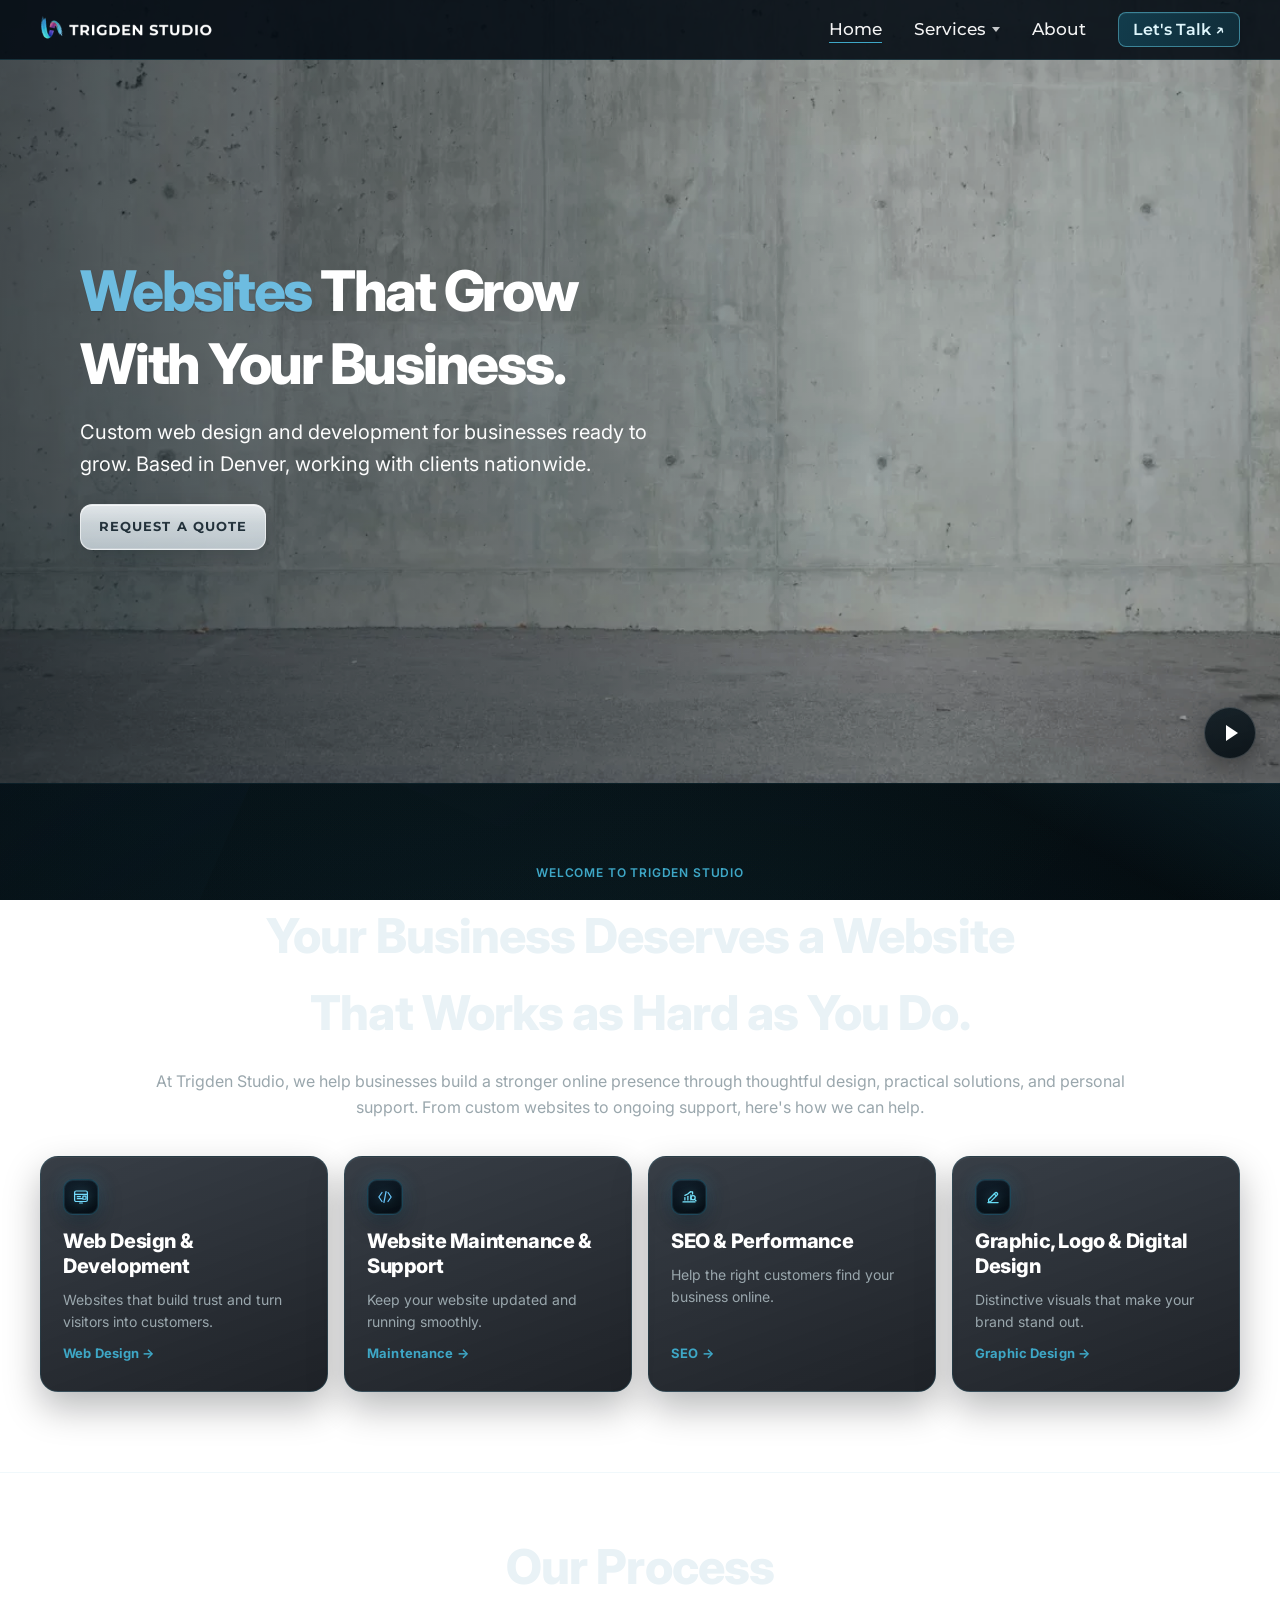
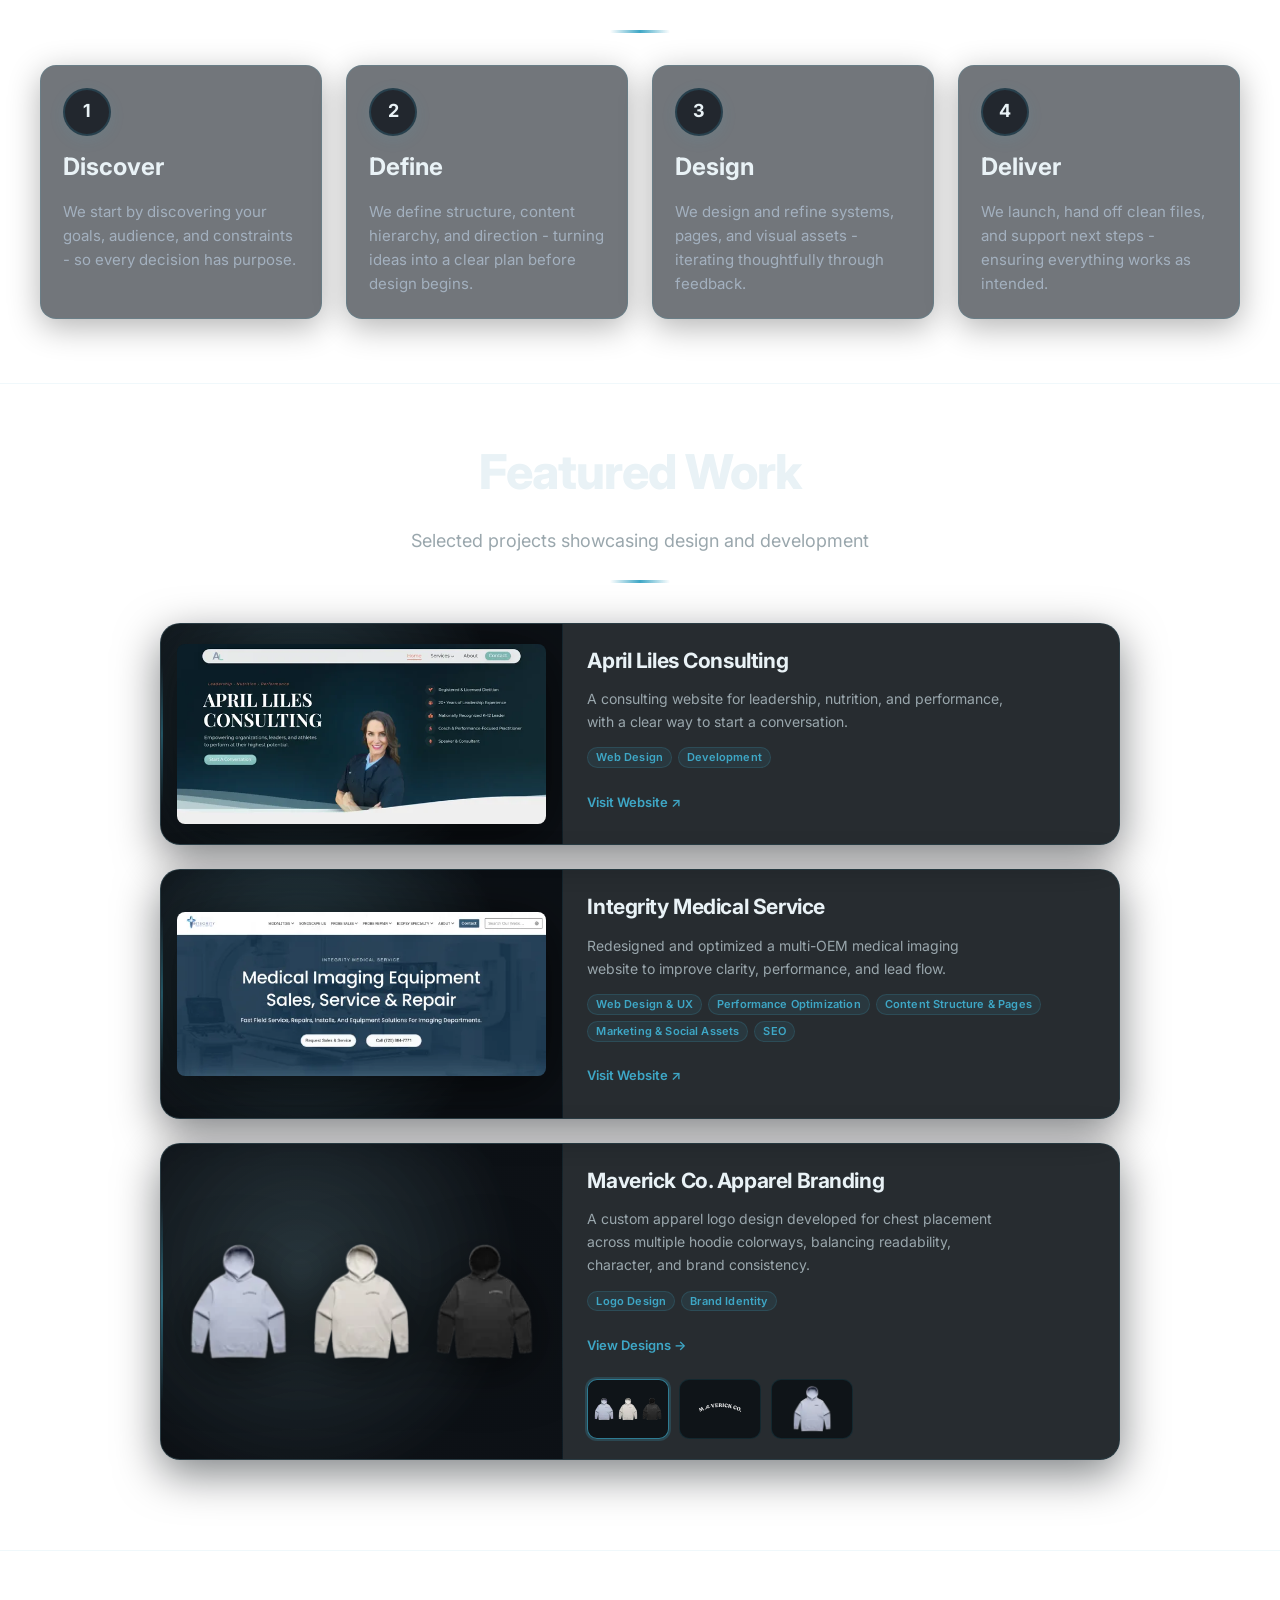
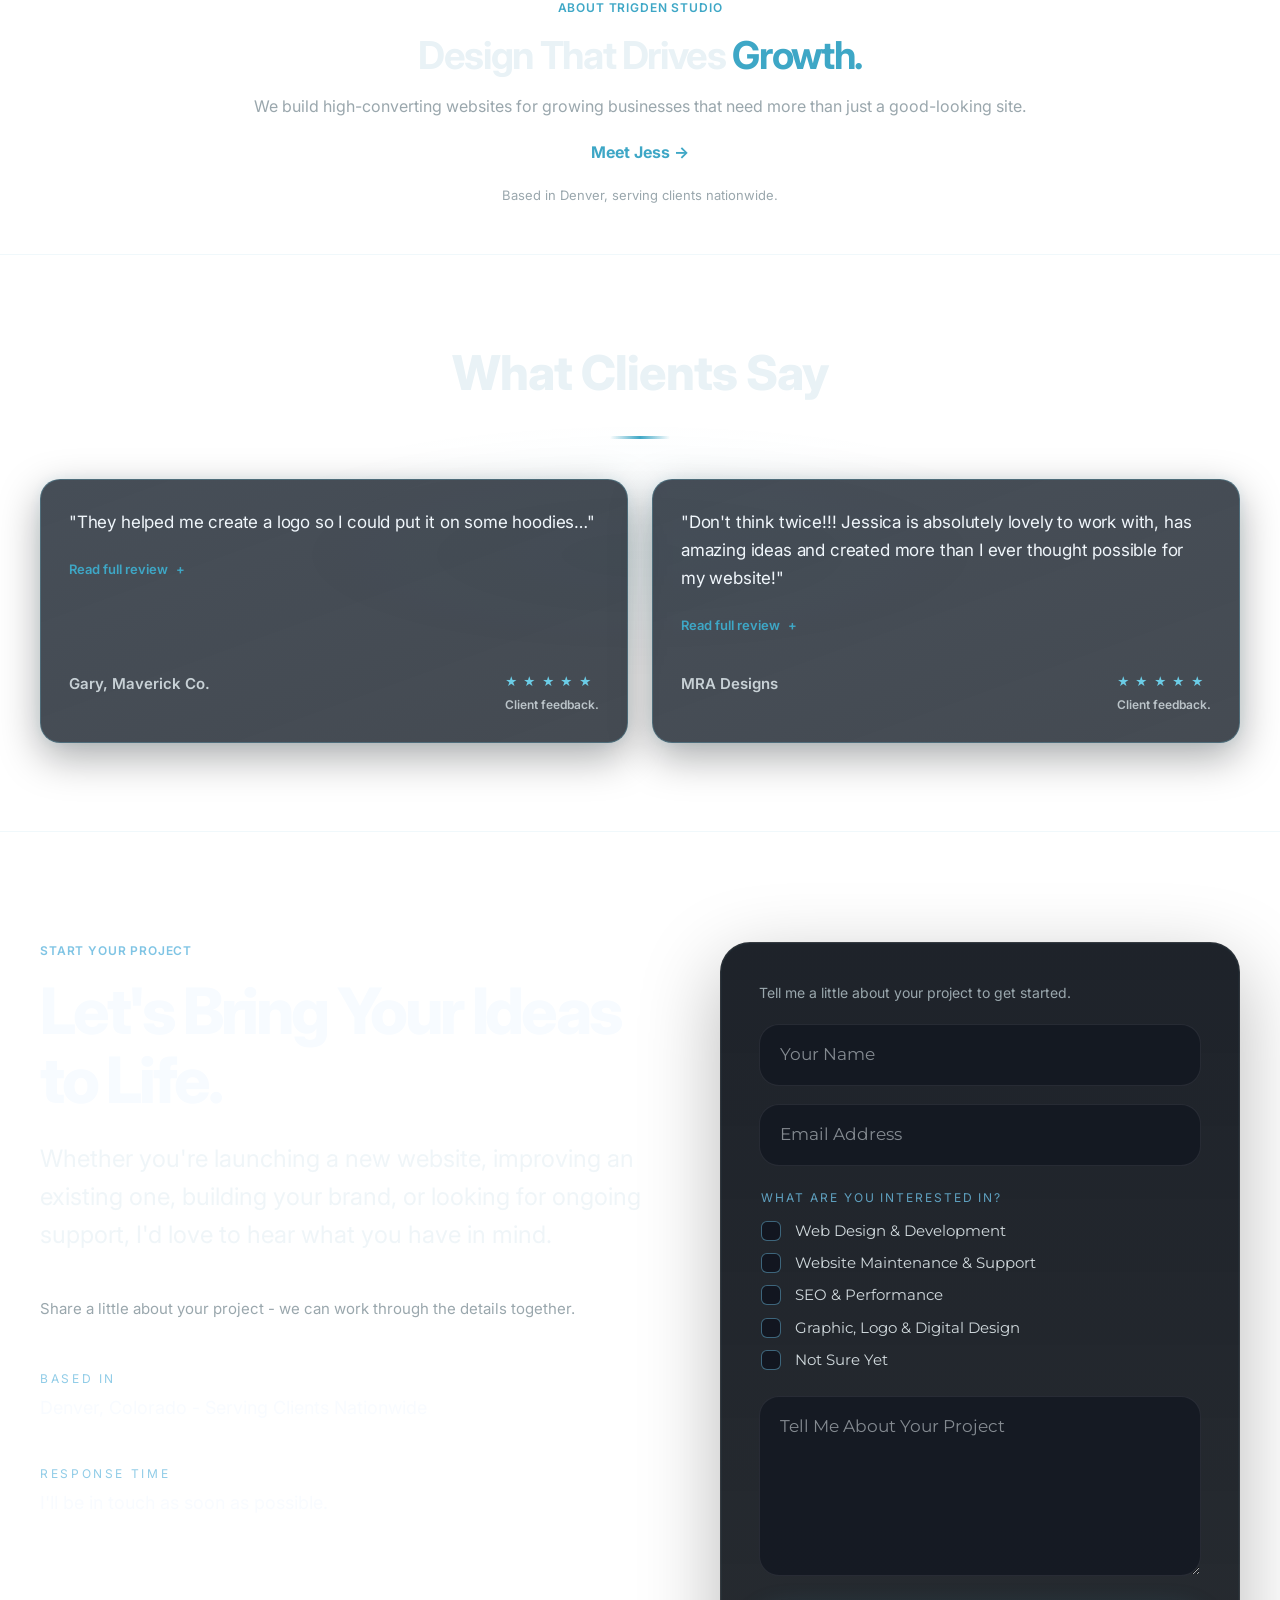
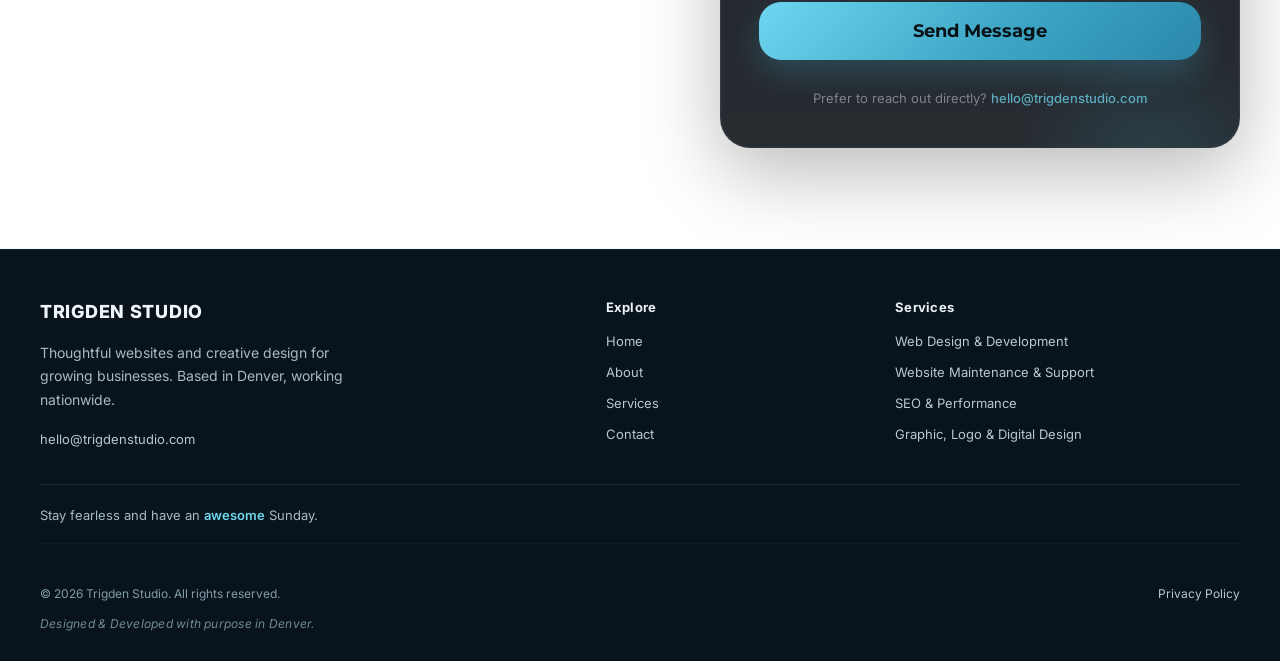
==== commit 59af3a90: "Optimize homepage hero video and production build" ====
--- a/index.html
+++ b/index.html
@@ -19,12 +19,7 @@
     function clearIntro() {
       window.trigdenShouldPlayIntro = false;
       document.documentElement.classList.add('skip-entry-intro');
-      if (document.body) document.body.classList.remove('intro-active');
-      var overlay = document.getElementById('entry-intro');
-      if (overlay) {
-        overlay.remove();
-        window.dispatchEvent(new Event('trigden:intro-done'));
-      }
+      window.dispatchEvent(new Event('trigden:intro-cancel'));
     }
     if (skip) clearIntro();
     window.addEventListener('pagehide', clearIntro);
@@ -32,7 +27,6 @@
     window.addEventListener('hashchange', clearIntro);
   })();
   </script>
-  <style>.skip-entry-intro .entry-intro { display: none !important; } .skip-entry-intro body.intro-active { overflow: auto; }</style>
   <meta name="viewport" content="width=device-width, initial-scale=1" />
   <!-- Start cookieyes banner -->
   <script src="consent-defaults.js"></script>
@@ -77,7 +71,7 @@
   <link rel="preconnect" href="https://fonts.gstatic.com" crossorigin />
   <link rel="preconnect" href="https://cdn-cookieyes.com" crossorigin />
 
-  <link rel="stylesheet" href="style.css?v=welcome-type21" />
+  <link rel="stylesheet" href="style.css?v=hero-optimized1" />
   <link rel="stylesheet" href="home-flow.css?v=studio-summary24" />
   <script src="nav.js?v=launch-safety1" defer></script>
   <script>
@@ -98,7 +92,6 @@
   </script>
 
   <!-- Preload LCP image -->
-  <link rel="preload" as="image" href="/images/trigdenlogo-520w.webp" imagesrcset="/images/trigdenlogo-520w.webp 520w, /images/trigdenlogo-1040w.webp 1040w" imagesizes="min(72vw, 520px)" type="image/webp" fetchpriority="high" />
   <link rel="preload" as="image" href="/images/hero-video-poster.webp" fetchpriority="high" type="image/webp" />
   <!-- Favicon & webmanifest -->
   <!-- PNG fallbacks (uploaded) -->
@@ -179,7 +172,6 @@
   }
   </script>
   <!-- Your CSS file -->
-<noscript><style>.entry-intro { display: none; } body.intro-active { overflow: auto; }</style></noscript>
   <script src="/reveal.js?v=fade-rise40-15" defer></script>
   <script src="/footer-message.js?v=3" defer></script>
   <link rel="stylesheet" href="/card-spacing.css?v=1" />
@@ -189,29 +181,7 @@
   <link rel="stylesheet" href="form-confirmation.css?v=1" />
 </head>
 <body id="top">
-  <template id="entry-intro-template">
-  <div id="entry-intro" class="entry-intro" aria-hidden="true">
-    <div class="entry-intro__geometry">
-      <span class="entry-intro__shape entry-intro__shape--one"></span>
-      <span class="entry-intro__shape entry-intro__shape--two"></span>
-      <span class="entry-intro__shape entry-intro__shape--three"></span>
-      <span class="entry-intro__shape entry-intro__shape--four"></span>
-      <span class="entry-intro__shape entry-intro__shape--five"></span>
-      <span class="entry-intro__shape entry-intro__shape--six"></span>
-      <span class="entry-intro__shape entry-intro__shape--seven"></span>
-      <span class="entry-intro__shape entry-intro__shape--eight"></span>
-      <span class="entry-intro__shape entry-intro__shape--nine"></span>
-    </div>
-    <div class="entry-intro__content">
-      <picture>
-        <source type="image/webp" srcset="images/trigdenlogo-520w.webp 520w, images/trigdenlogo-1040w.webp 1040w" sizes="min(72vw, 520px)" />
-        <img class="entry-intro__logo" src="images/trigdenlogo.png" alt="Trigden Studio" fetchpriority="high" width="1040" height="167" />
-      </picture>
-      <p class="entry-intro__caption">Entering the studio</p>
-    </div>
-  </div>
-  </template>
-  <script src="entry-intro.js?v=three-pulses2"></script>
+  <script src="entry-intro.js?v=nav-pulse1" defer></script>
   <!-- Persistent animated background -->
   <div class="site-bg" aria-hidden="true">
     <div class="site-bg__geometry">
@@ -1039,132 +1009,6 @@
       });
     })();
   </script>
-  <script>
-  // Force video load and play (with iOS/Safari fallback)
-  document.addEventListener('DOMContentLoaded', function() {
-    const video = document.getElementById('hero-vid');
-    const motionToggle = document.getElementById('hero-motion-toggle');
-    if (!video) return;
-
-    // Keep the still visible until a decoded video frame is actually playing.
-    video.addEventListener('playing', () => video.classList.add('is-ready'));
-    video.addEventListener('error', () => video.classList.remove('is-ready'));
-
-    video.muted = true;
-    video.defaultMuted = true;
-    video.playsInline = true;
-    video.setAttribute('muted', '');
-    video.setAttribute('playsinline', '');
-    video.setAttribute('webkit-playsinline', '');
-
-    const ensureHeroSource = () => {
-      if (video.querySelector('source')) return;
-      const source = document.createElement('source');
-      source.src = './video/website-banner-720.mp4';
-      source.type = 'video/mp4';
-      video.appendChild(source);
-      video.preload = 'none';
-      video.load();
-    };
-
-    try {
-      video.playbackRate = 0.90;
-    } catch (e) {
-    }
-
-    const prefersReducedMotion = window.matchMedia('(prefers-reduced-motion: reduce)').matches;
-    let allowKickstart = !prefersReducedMotion;
-
-    const setMotionToggleState = (isPaused) => {
-      if (!motionToggle) return;
-
-      motionToggle.classList.toggle('is-paused', isPaused);
-      motionToggle.setAttribute('aria-pressed', isPaused ? 'true' : 'false');
-      motionToggle.setAttribute('aria-label', isPaused ? 'Play background video' : 'Pause background video');
-
-      const screenReaderText = motionToggle.querySelector('.sr-only');
-      if (screenReaderText) {
-        screenReaderText.textContent = isPaused ? 'Play background video' : 'Pause background video';
-      }
-    };
-
-    const detachKickstartListeners = () => {
-      document.removeEventListener('touchstart', kickstartPlayback);
-      document.removeEventListener('click', kickstartPlayback);
-      document.removeEventListener('visibilitychange', onVisibilityChange);
-      window.removeEventListener('pageshow', kickstartPlayback);
-      video.removeEventListener('canplay', kickstartPlayback);
-      video.removeEventListener('loadeddata', kickstartPlayback);
-    };
-
-    const kickstartPlayback = () => {
-      if (!allowKickstart || !video.paused || document.hidden) return;
-
-      video.play().then(() => {
-        setMotionToggleState(false);
-        detachKickstartListeners();
-      }).catch(() => {
-      });
-    };
-
-    const onVisibilityChange = () => {
-      if (!document.hidden) {
-        kickstartPlayback();
-      }
-    };
-
-    const toggleMotion = () => {
-      allowKickstart = false;
-      detachKickstartListeners();
-      ensureHeroSource();
-
-      if (video.paused) {
-        video.play().then(() => {
-          setMotionToggleState(false);
-        }).catch(() => {
-          setMotionToggleState(true);
-        });
-      } else {
-        video.pause();
-        setMotionToggleState(true);
-      }
-    };
-
-    if (prefersReducedMotion) {
-      video.pause();
-      setMotionToggleState(true);
-    } else {
-      setMotionToggleState(false);
-
-      const startHeroVideo = () => {
-        ensureHeroSource();
-        kickstartPlayback();
-      };
-      const scheduleHeroVideo = () => {
-        if ('requestIdleCallback' in window) {
-          requestIdleCallback(startHeroVideo, { timeout: 2500 });
-        } else {
-          setTimeout(startHeroVideo, 1500);
-        }
-      };
-
-      // Safari can reject the first play call before media is ready; retry on media/visibility events.
-      document.addEventListener('touchstart', kickstartPlayback, { passive: true });
-      document.addEventListener('click', kickstartPlayback);
-      document.addEventListener('visibilitychange', onVisibilityChange);
-      window.addEventListener('pageshow', kickstartPlayback);
-      video.addEventListener('canplay', kickstartPlayback);
-      video.addEventListener('loadeddata', kickstartPlayback);
-
-      if (document.readyState === 'complete') scheduleHeroVideo();
-      else window.addEventListener('load', scheduleHeroVideo, { once: true });
-    }
-
-    if (motionToggle) {
-      motionToggle.addEventListener('click', toggleMotion);
-    }
-  });
-
-</script>
+  <script src="hero-video.js?v=crf22-1" defer></script>
  </body>
 </html>
--- a/style.css
+++ b/style.css
@@ -76,10 +76,6 @@
   z-index: 1;
 }
 
-body.intro-active {
-  overflow: hidden;
-}
-
 /* ===== PERSISTENT SITE BACKGROUND ===== */
 .site-bg {
   position: fixed;
@@ -215,208 +211,18 @@
   }
 }
 
-/* ===== ENTRY INTRO ===== */
-.entry-intro {
-  position: fixed;
-  inset: 0;
-  z-index: 3000;
-  display: grid;
-  place-items: center;
-  overflow: hidden;
-  background:
-    radial-gradient(130% 86% at 78% 10%, rgba(62, 167, 198, 0.07) 0%, rgba(62, 167, 198, 0) 58%),
-    radial-gradient(95% 70% at 24% 76%, rgba(62, 167, 198, 0.06) 0%, rgba(62, 167, 198, 0) 70%),
-    linear-gradient(145deg, #010204 0%, #020508 44%, #030709 76%, #010204 100%);
-  transition: opacity .25s ease, visibility .25s ease;
-}
-
-.entry-intro.is-exiting {
-  pointer-events: none;
-  opacity: 0;
-  visibility: hidden;
-}
-
-.entry-intro::before,
-.entry-intro::after {
-  content: '';
-  position: absolute;
-  inset: -15%;
-  pointer-events: none;
-}
-
-.entry-intro::before {
-  background:
-    linear-gradient(28deg, transparent 42%, rgba(62, 167, 198, 0.12) 50%, transparent 58%),
-    linear-gradient(28deg, transparent 58%, rgba(62, 167, 198, 0.06) 64%, transparent 70%);
-  filter: blur(0.4px);
-  animation: introBeamDrift 20s linear infinite;
-}
-
-.entry-intro::after {
-  background: radial-gradient(110% 72% at 50% 100%, rgba(62, 167, 198, 0.12) 0%, rgba(62, 167, 198, 0) 70%);
-}
-
-.entry-intro__geometry {
-  position: absolute;
-  inset: 0;
-  pointer-events: none;
-  animation: introGeometryDrift 6.8s ease-in-out infinite alternate;
-}
-
-.entry-intro__shape {
-  position: absolute;
-  border: 0;
-  opacity: 0.4;
-  filter: blur(0.6px);
-  mix-blend-mode: lighten;
-  animation-direction: alternate;
-}
-
-.entry-intro__shape--one {
-  width: 36vw;
-  height: 36vw;
-  max-width: 440px;
-  max-height: 440px;
-  top: -8vw;
-  right: -6vw;
-  clip-path: polygon(0% 28%, 68% 0%, 100% 43%, 62% 100%, 0% 72%);
-  background: linear-gradient(130deg, rgba(96, 222, 255, 0.22) 0%, rgba(28, 152, 220, 0.14) 52%, rgba(10, 88, 156, 0.06) 100%);
-  opacity: 0.32;
-  animation: introShapeFloatA 9s ease-in-out infinite;
-}
-
-.entry-intro__shape--two {
-  width: 28vw;
-  height: 28vw;
-  max-width: 340px;
-  max-height: 340px;
-  bottom: -9vw;
-  left: -7vw;
-  clip-path: polygon(0% 0%, 100% 32%, 70% 100%, 0% 72%);
-  background: linear-gradient(145deg, rgba(70, 201, 246, 0.2) 0%, rgba(29, 147, 214, 0.12) 56%, rgba(9, 82, 147, 0.05) 100%);
-  opacity: 0.3;
-  animation: introShapeFloatB 11s ease-in-out infinite;
-}
-
-.entry-intro__shape--three {
-  width: 20vw;
-  height: 20vw;
-  min-width: 180px;
-  min-height: 180px;
-  top: 36%;
-  left: 14%;
-  clip-path: polygon(0% 40%, 42% 0%, 100% 24%, 78% 100%, 12% 84%);
-  background: linear-gradient(155deg, rgba(94, 221, 255, 0.16) 0%, rgba(40, 173, 231, 0.1) 52%, rgba(11, 96, 164, 0.04) 100%);
-  opacity: 0.26;
-  animation: introShapeFloatC 10s ease-in-out infinite;
-}
-
-.entry-intro__shape--four {
-  width: 17vw;
-  height: 17vw;
-  min-width: 140px;
-  min-height: 140px;
-  top: 14%;
-  left: 42%;
-  clip-path: polygon(0% 12%, 74% 0%, 100% 58%, 52% 100%, 0% 84%);
-  background: linear-gradient(132deg, rgba(89, 219, 255, 0.14) 0%, rgba(45, 177, 235, 0.09) 60%, rgba(10, 95, 163, 0.035) 100%);
-  opacity: 0.24;
-  animation: introShapeFloatB 8.5s ease-in-out infinite;
-}
-
-.entry-intro__shape--five {
-  width: 14vw;
-  height: 14vw;
-  min-width: 110px;
-  min-height: 110px;
-  bottom: 18%;
-  right: 18%;
-  clip-path: polygon(0% 36%, 36% 0%, 100% 20%, 80% 100%, 20% 84%);
-  background: linear-gradient(146deg, rgba(71, 203, 248, 0.18) 0%, rgba(36, 163, 226, 0.1) 58%, rgba(8, 85, 152, 0.04) 100%);
-  opacity: 0.28;
-  animation: introShapeFloatA 12s ease-in-out infinite;
-}
-
-.entry-intro__shape--six {
-  width: 12vw;
-  height: 12vw;
-  min-width: 96px;
-  min-height: 96px;
-  top: 58%;
-  left: 58%;
-  clip-path: polygon(0% 26%, 66% 0%, 100% 62%, 54% 100%, 0% 78%);
-  background: linear-gradient(140deg, rgba(86, 214, 252, 0.14) 0%, rgba(45, 170, 232, 0.09) 55%, rgba(8, 86, 154, 0.035) 100%);
-  opacity: 0.22;
-  animation: introShapeFloatC 9.2s ease-in-out infinite;
-}
-
-.entry-intro__shape--seven {
-  width: 16vw;
-  height: 16vw;
-  min-width: 130px;
-  min-height: 130px;
-  top: 8%;
-  left: 8%;
-  clip-path: polygon(0% 22%, 58% 0%, 100% 34%, 78% 100%, 8% 86%);
-  background: linear-gradient(138deg, rgba(96, 222, 255, 0.12) 0%, rgba(35, 160, 224, 0.08) 56%, rgba(9, 88, 154, 0.03) 100%);
-  opacity: 0.2;
-  animation: introShapeFloatB 10.5s ease-in-out infinite;
-}
-
-.entry-intro__shape--eight {
-  width: 10vw;
-  height: 10vw;
-  min-width: 82px;
-  min-height: 82px;
-  top: 44%;
-  right: 10%;
-  clip-path: polygon(0% 35%, 44% 0%, 100% 30%, 80% 100%, 14% 84%);
-  background: linear-gradient(145deg, rgba(82, 213, 250, 0.11) 0%, rgba(44, 168, 230, 0.075) 52%, rgba(9, 90, 156, 0.03) 100%);
-  opacity: 0.18;
-  animation: introShapeFloatA 8.8s ease-in-out infinite;
-}
-
-.entry-intro__shape--nine {
-  width: 18vw;
-  height: 18vw;
-  min-width: 150px;
-  min-height: 150px;
-  bottom: 8%;
-  left: 30%;
-  clip-path: polygon(0% 18%, 70% 0%, 100% 64%, 52% 100%, 0% 78%);
-  background: linear-gradient(150deg, rgba(84, 216, 252, 0.12) 0%, rgba(39, 164, 228, 0.08) 54%, rgba(8, 86, 152, 0.03) 100%);
-  opacity: 0.2;
-  animation: introShapeFloatC 11.5s ease-in-out infinite;
-}
-
-.entry-intro__content {
-  position: relative;
-  z-index: 1;
-  text-align: center;
-  padding: 24px;
-}
-
-.entry-intro__logo {
-  width: min(72vw, 520px);
-  height: auto;
-  filter: drop-shadow(0 12px 30px rgba(8, 20, 40, 0.35));
+/* First-visit branding animates the existing nav logo; nothing covers the hero. */
+#nav .logo img.entry-logo-pulse {
   animation: introLogoPulse .65s ease-in-out 3;
-}
-
-.entry-intro__caption {
-  margin-top: 16px;
-  color: rgba(233, 242, 246, 0.88);
-  font-size: 0.88rem;
-  letter-spacing: 0.18em;
-  text-transform: uppercase;
+  transform-origin: left center;
 }
 
 @keyframes introLogoPulse {
-  0% { transform: scale(1); }
+  0%, 100% { transform: scale(1); }
   45% { transform: scale(1.075); }
-  100% { transform: scale(1); }
-}
-
+}
+
+/* Shared with the persistent site background, not just the former overlay. */
 @keyframes introShapeFloatA {
   0%, 100% { transform: translate3d(0, 0, 0) rotate(0deg); }
   50% { transform: translate3d(-16px, 11px, 0) rotate(3deg); }
@@ -445,84 +251,7 @@
 }
 
 @media (prefers-reduced-motion: reduce) {
-  .entry-intro,
-  .entry-intro::before,
-  .entry-intro__geometry,
-  .entry-intro__shape,
-  .entry-intro__logo {
-    animation: none !important;
-    transition: none !important;
-  }
-}
-
-@media (max-width: 768px) {
-  .entry-intro__shape--one {
-    width: 64vw;
-    height: 64vw;
-    top: -20vw;
-    right: -18vw;
-  }
-
-  .entry-intro__shape--two {
-    width: 50vw;
-    height: 50vw;
-    bottom: -18vw;
-    left: -14vw;
-  }
-
-  .entry-intro__shape--three {
-    width: 36vw;
-    height: 36vw;
-    left: 8%;
-    top: 42%;
-  }
-
-  .entry-intro__shape--four {
-    width: 28vw;
-    height: 28vw;
-    top: 20%;
-    left: 52%;
-  }
-
-  .entry-intro__shape--five {
-    width: 24vw;
-    height: 24vw;
-    right: 8%;
-    bottom: 16%;
-  }
-
-  .entry-intro__shape--six {
-    width: 20vw;
-    height: 20vw;
-    top: 62%;
-    left: 36%;
-  }
-
-  .entry-intro__shape--seven {
-    width: 22vw;
-    height: 22vw;
-    top: 10%;
-    left: 4%;
-  }
-
-  .entry-intro__shape--eight {
-    width: 16vw;
-    height: 16vw;
-    right: 6%;
-    top: 48%;
-  }
-
-  .entry-intro__shape--nine {
-    width: 26vw;
-    height: 26vw;
-    left: 24%;
-    bottom: 10%;
-  }
-
-  .entry-intro__caption {
-    letter-spacing: 0.14em;
-    font-size: 0.78rem;
-  }
+  #nav .logo img.entry-logo-pulse { animation: none; }
 }
 
 /* ===== Accessibility: Skip link and focus styles ===== */
@@ -5000,13 +4729,6 @@
   }
 }
 
-/* Hide cookie banner during entry intro */
-body.intro-active .cky-consent-container {
-  opacity: 0 !important;
-  pointer-events: none !important;
-  transition: opacity 0.4s ease 0.3s !important;
-}
-
 /* CookieYes compact first-load banner */
 @media (max-width: 680px) {
   .cky-consent-container {
@@ -5696,10 +5418,6 @@
 .branding-page .services-cta-section { opacity: 1; }
 
 
-@media (prefers-reduced-motion: reduce) {
-  .entry-intro { display: none; pointer-events: none; }
-  body.intro-active { overflow: auto; }
-}
 .hamburger { border: 0; padding: 0; background: transparent; color: #fff; font: inherit; }
 @media (max-width: 768px) {
   .hamburger { min-width: 44px; min-height: 44px; align-items: center; justify-content: center; }
@@ -5726,9 +5444,6 @@
   a[href] { display: inline-flex; align-items: center; }
   input:not([type="hidden"]):not([type="checkbox"]):not([type="radio"]), select, textarea { min-height: 44px; }
 }
-
-/* Suppress the entry overlay before paint on return visits. */
-.skip-entry-intro .entry-intro { display: none; }
 
 /* Mobile Services is a disclosure; without JS all destinations remain available. */
 @media (max-width: 768px) {
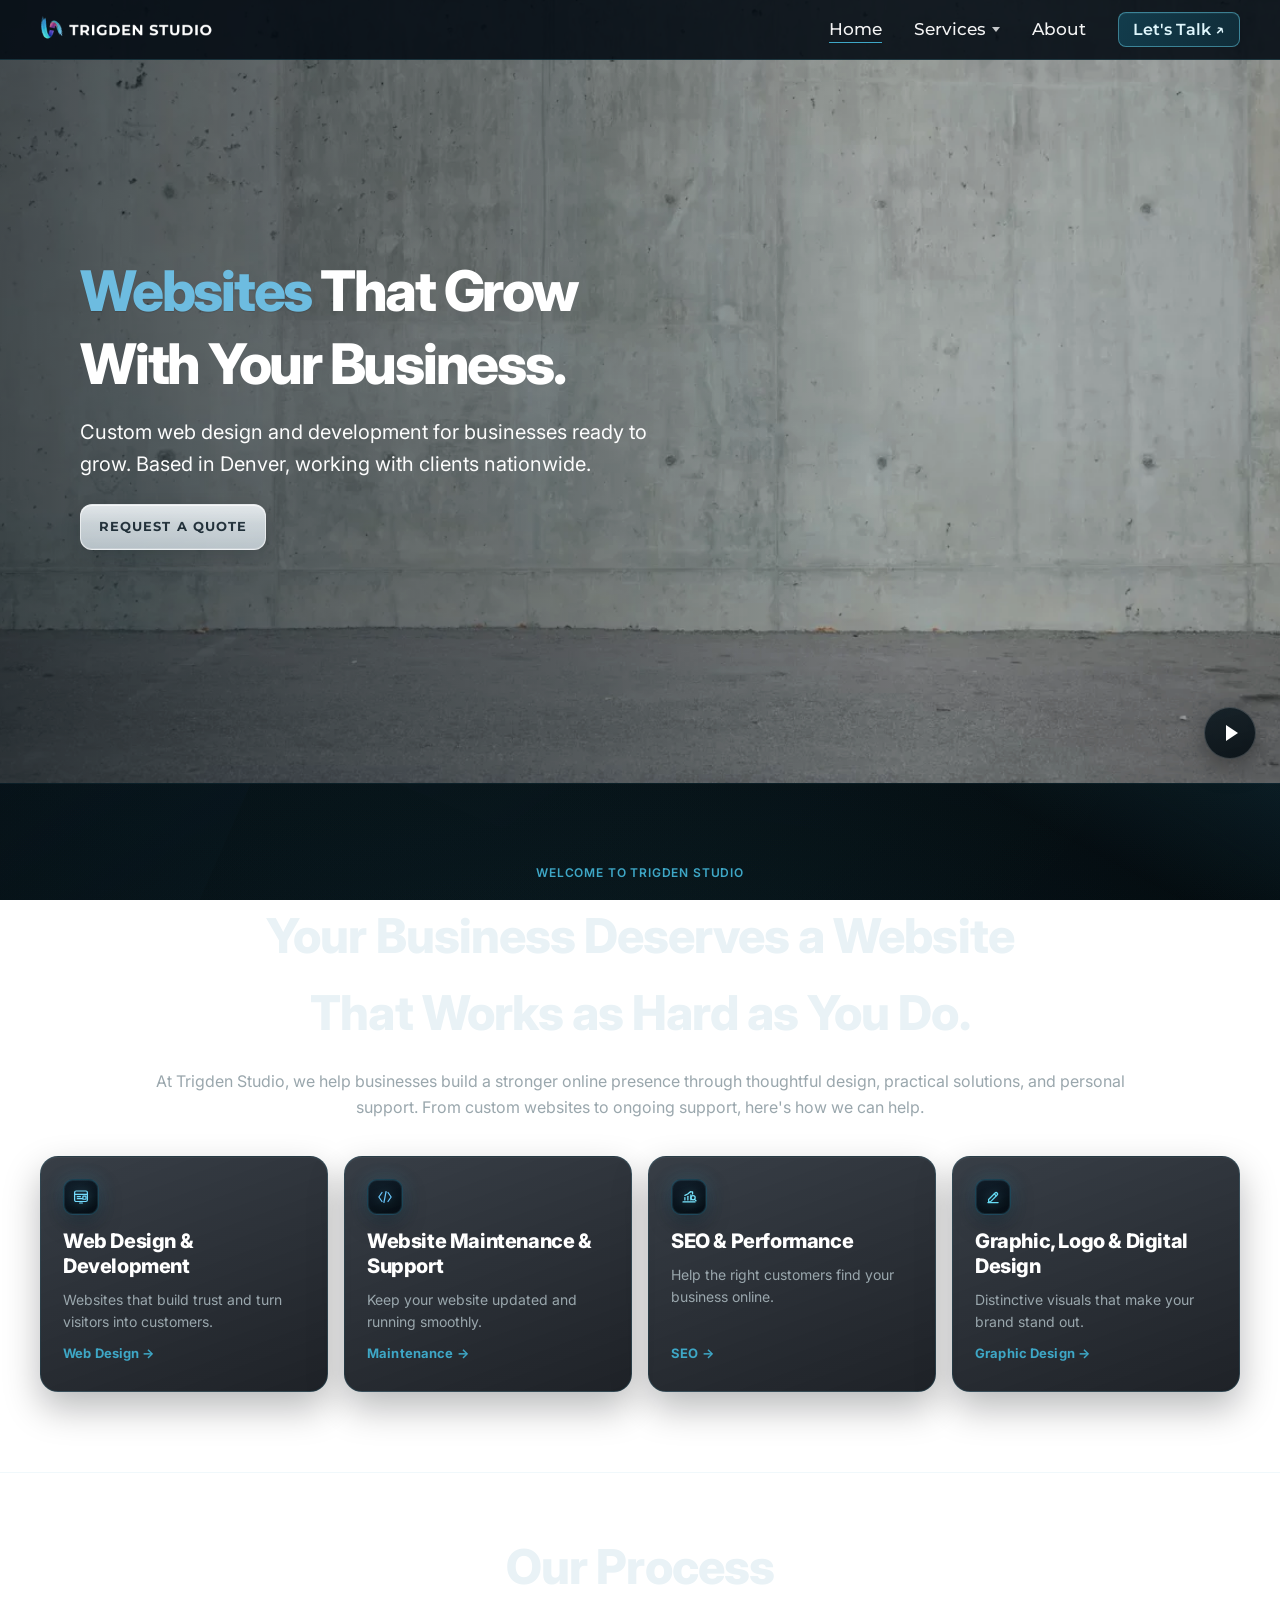
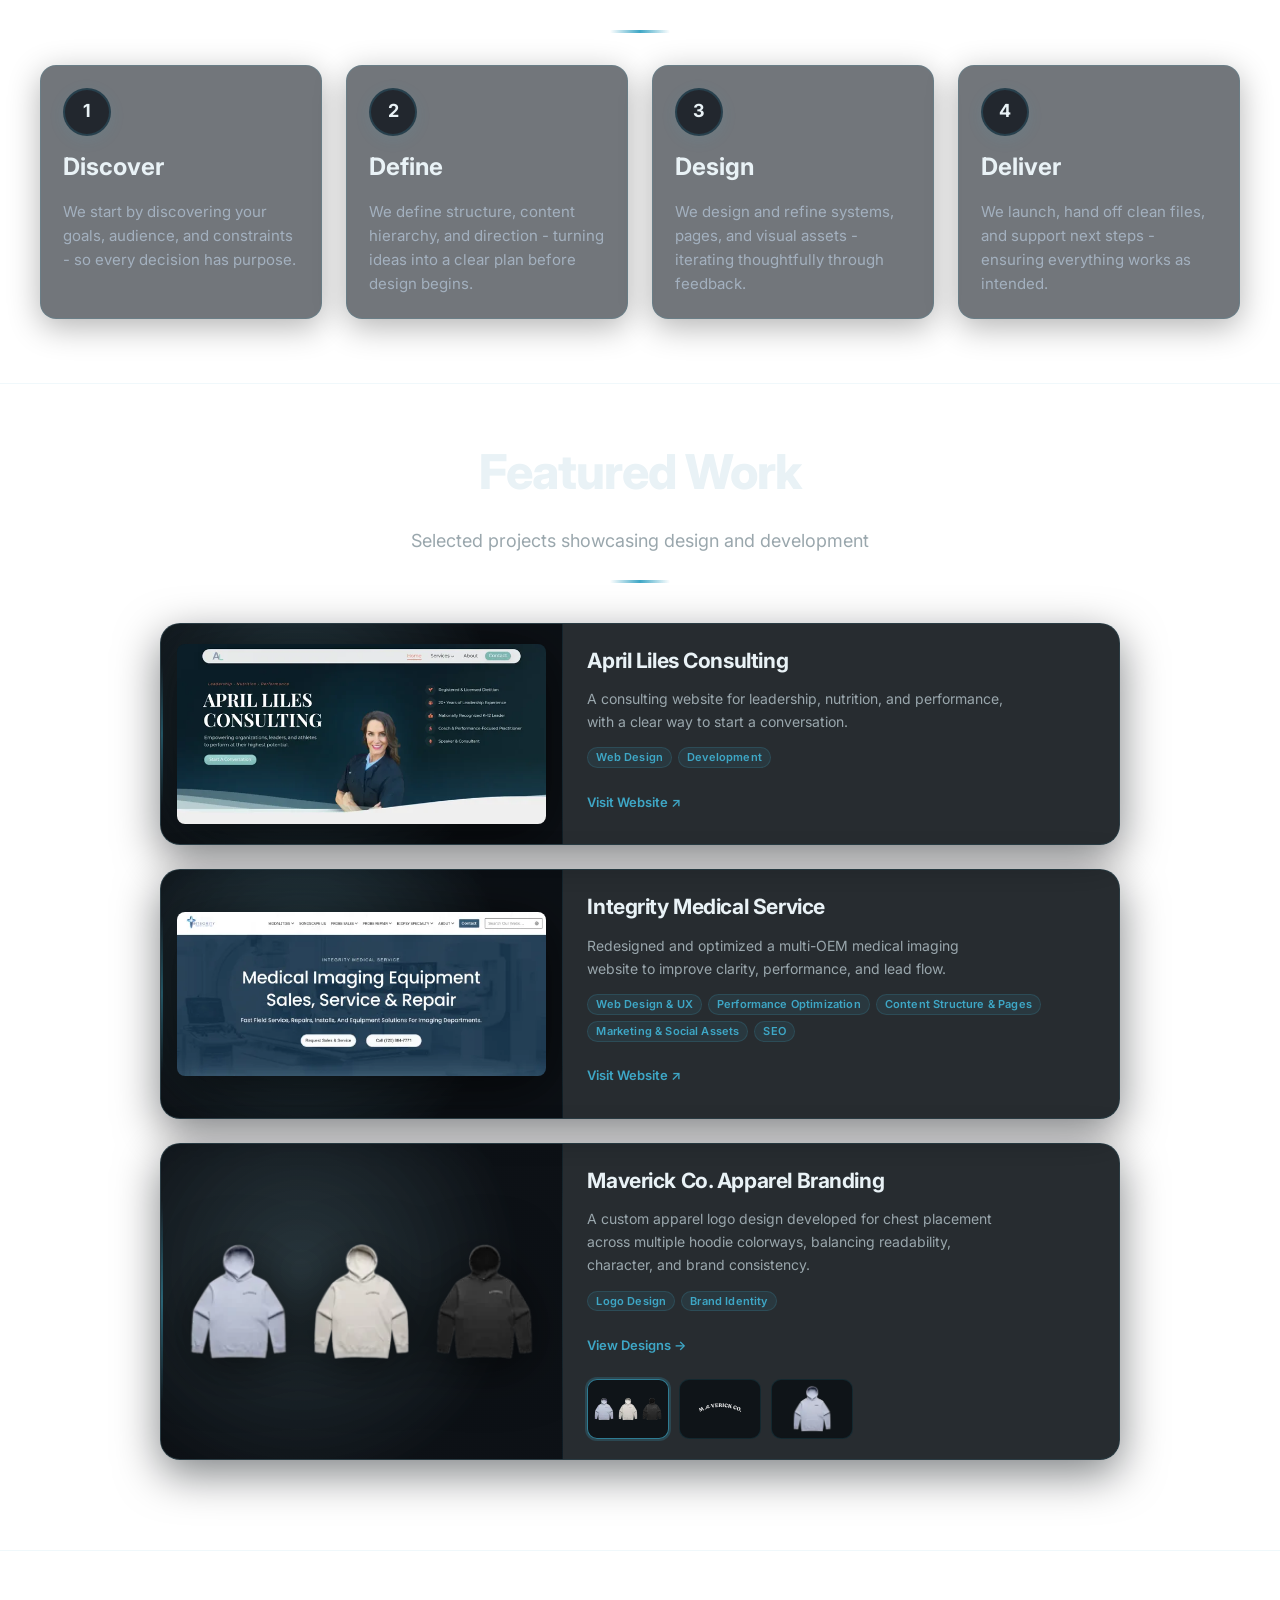
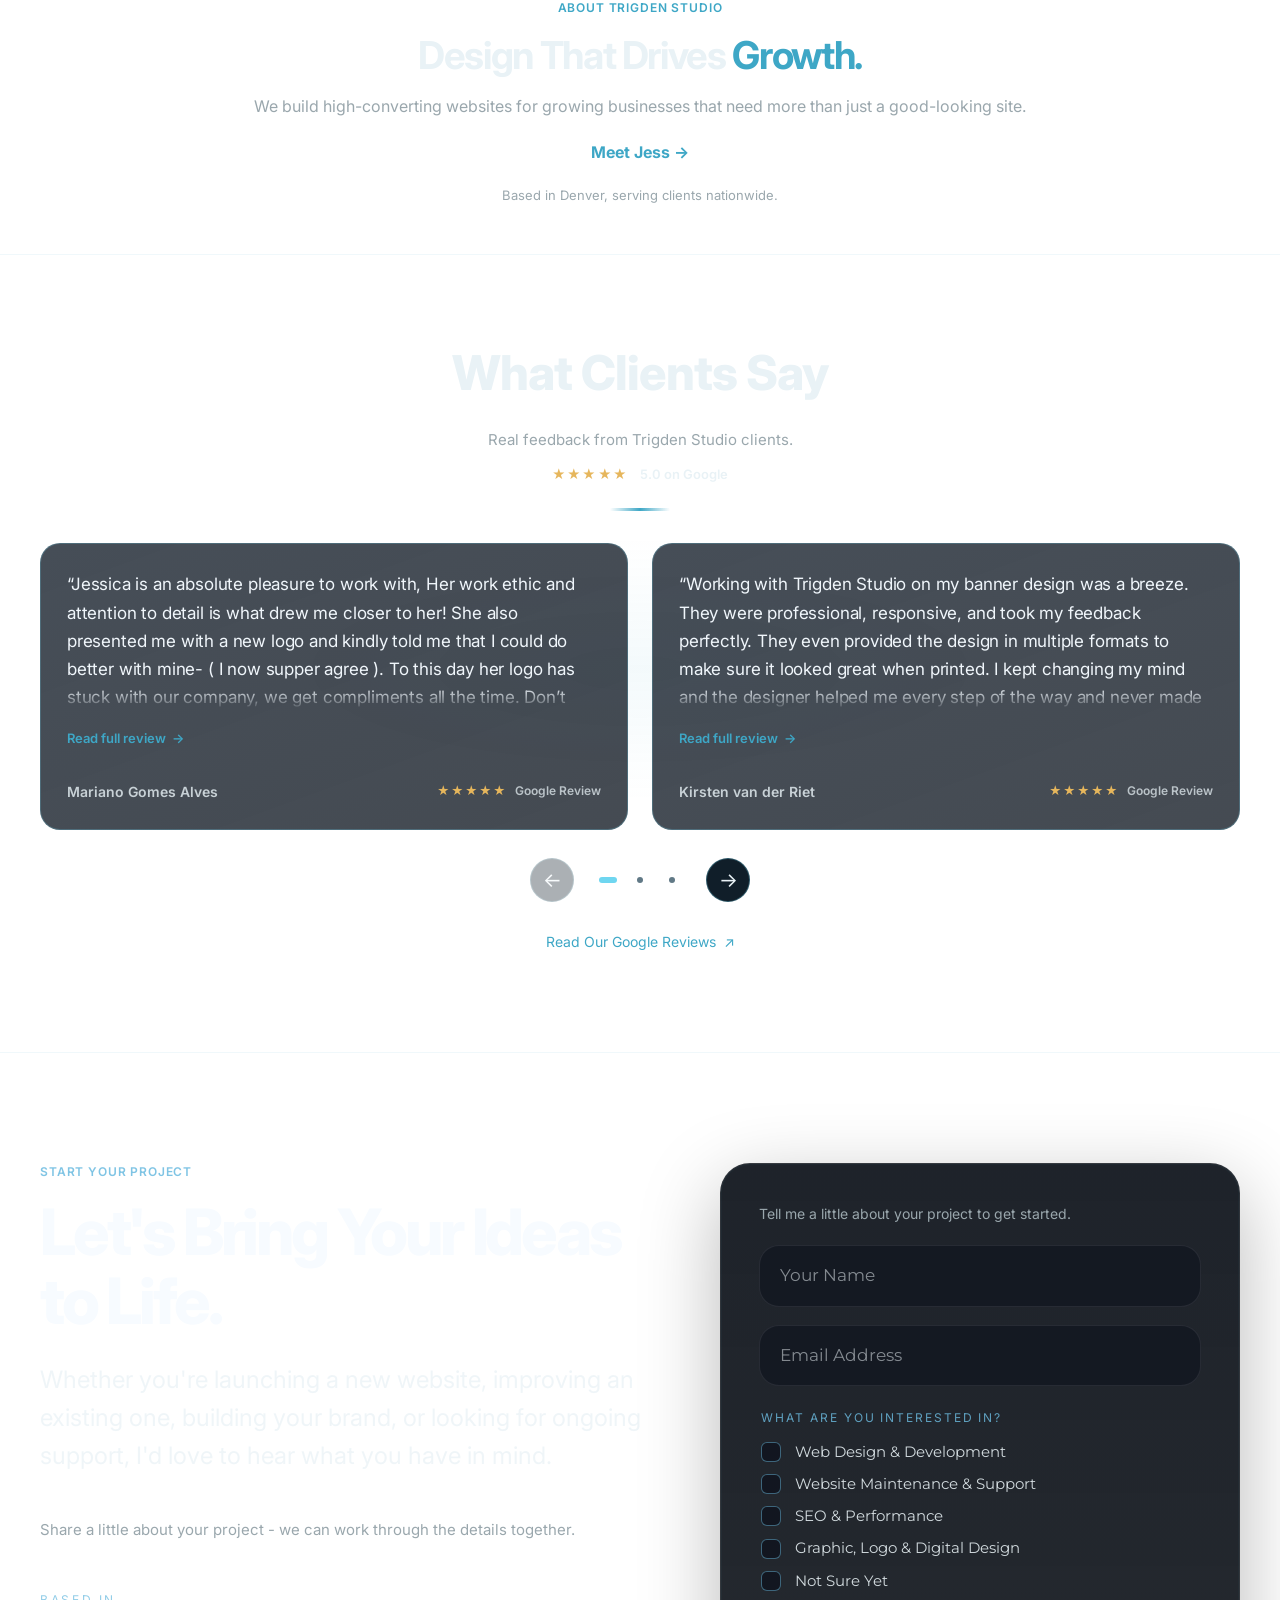
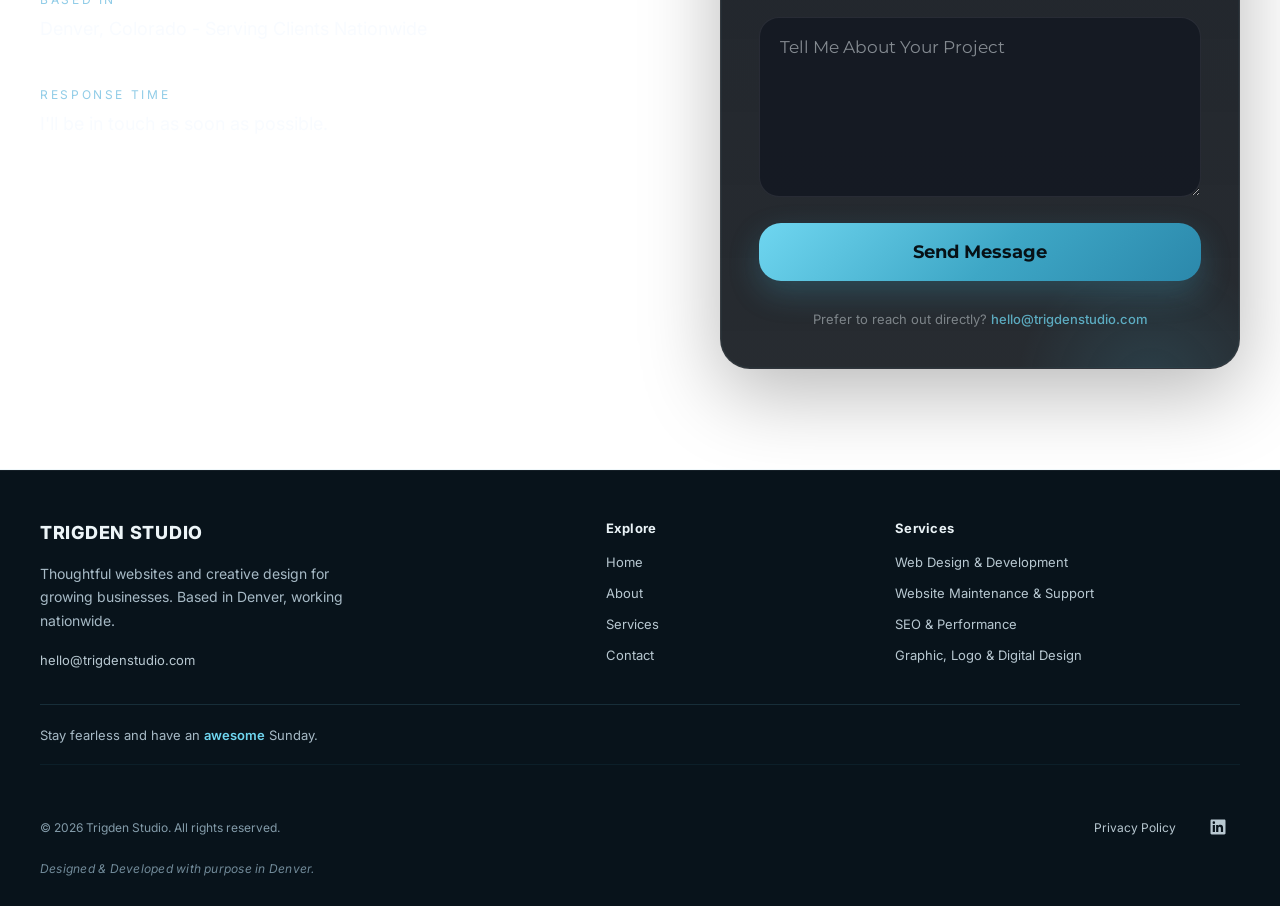
==== commit c74ebb2e: "Add client review carousel and LinkedIn links" ====
--- a/index.html
+++ b/index.html
@@ -171,6 +171,8 @@
     ]
   }
   </script>
+  <link rel="stylesheet" href="/testimonials.css?v=4" />
+  <script src="/testimonials.js?v=3" defer></script>
   <!-- Your CSS file -->
   <script src="/reveal.js?v=fade-rise40-15" defer></script>
   <script src="/footer-message.js?v=3" defer></script>
@@ -493,33 +495,65 @@
   <section class="testimonials-section" id="testimonials" aria-labelledby="testimonials-title">
     <div class="section-header">
       <h2 id="testimonials-title">What Clients Say</h2>
+      <p>Real feedback from Trigden Studio clients.</p>
+      <p class="testimonials-google-rating"><span aria-hidden="true">★★★★★</span> <strong>5.0 on Google</strong></p>
     </div>
-
-    <div class="testimonials-grid">
-      <article class="testimonial-card">
-        <p class="testimonial-quote">"They helped me create a logo so I could put it on some hoodies…"</p>
-        <details class="testimonial-review"><summary>Read full review</summary><p>"They helped me create a logo so I could put it on some hoodies and gave me a lot of different ideas to choose from."</p></details>
+    <div class="testimonial-carousel" role="region" aria-roledescription="carousel" aria-label="Client testimonials">
+      <div class="testimonials-grid" id="testimonial-track" tabindex="0" aria-label="Testimonials; use left and right arrow keys to browse">
+      <article class="testimonial-card" data-source="google" aria-labelledby="testimonial-name-1">
+        <blockquote class="testimonial-quote" id="testimonial-quote-1"><p>Jessica is an absolute pleasure to work with, Her work ethic and attention to detail is what drew me closer to her! She also presented me with a new logo and kindly told me that I could do better with mine- ( I now supper agree ). To this day her logo has stuck with our company, we get compliments all the time. Don’t think twice about working with. Honesty is what I look for in anyone I work with, Jessica. She brings more than honesty to the table, She is very creative and will not stop creating until she is fully satisfied and her client is in Absolute awe with her work. Thank you, Jessica for the ways you have changed my company for the better!!!</p></blockquote>
+        <button class="testimonial-expand" type="button" aria-expanded="false" aria-controls="testimonial-quote-1" aria-label="Read full review by Mariano Gomes Alves" hidden>Read full review <span aria-hidden="true">→</span></button>
         <div class="testimonial-meta">
-          <p class="testimonial-name">Gary, Maverick Co.</p>
-          <div class="testimonial-proof" aria-label="Five star client feedback">
-            <span class="testimonial-stars" aria-hidden="true">&#9733; &#9733; &#9733; &#9733; &#9733;</span>
-            <span class="testimonial-verified">Client feedback.</span>
-          </div>
+          <p class="testimonial-name" id="testimonial-name-1">Mariano Gomes Alves</p>
+          <div class="testimonial-proof"><span class="testimonial-stars" role="img" aria-label="5 out of 5 stars">★★★★★</span><span class="testimonial-verified">Google Review</span></div>
         </div>
       </article>
 
-      <article class="testimonial-card">
-        <p class="testimonial-quote">"Don't think twice!!! Jessica is absolutely lovely to work with, has amazing ideas and created more than I ever thought possible for my website!"</p>
-        <details class="testimonial-review"><summary>Read full review</summary><p>"Don't think twice!!! Jessica is absolutely lovely to work with, has amazing ideas and created more than I ever thought possible for my website! She has already reached out after 8 months ready to update it again with all our new work. I had her do my logo too, after she suggested it needed work and I get compliments all the time!! She is on speed dial on my phone!!!"</p></details>
+      <article class="testimonial-card" data-source="google" aria-labelledby="testimonial-name-2">
+        <blockquote class="testimonial-quote" id="testimonial-quote-2"><p>Working with Trigden Studio on my banner design was a breeze. They were professional, responsive, and took my feedback perfectly. They even provided the design in multiple formats to make sure it looked great when printed. I kept changing my mind and the designer helped me every step of the way and never made me feel as if I was being too much. I will be using them in the future.</p><p>If you need a graphic designer who actually gets it and can deliver look no further!</p></blockquote>
+        <button class="testimonial-expand" type="button" aria-expanded="false" aria-controls="testimonial-quote-2" aria-label="Read full review by Kirsten van der Riet" hidden>Read full review <span aria-hidden="true">→</span></button>
         <div class="testimonial-meta">
-          <p class="testimonial-name">MRA Designs</p>
-          <div class="testimonial-proof" aria-label="Five star client feedback">
-            <span class="testimonial-stars" aria-hidden="true">&#9733; &#9733; &#9733; &#9733; &#9733;</span>
-            <span class="testimonial-verified">Client feedback.</span>
-          </div>
+          <p class="testimonial-name" id="testimonial-name-2">Kirsten van der Riet</p>
+          <div class="testimonial-proof"><span class="testimonial-stars" role="img" aria-label="5 out of 5 stars">★★★★★</span><span class="testimonial-verified">Google Review</span></div>
         </div>
       </article>
+
+      <article class="testimonial-card" data-source="google" aria-labelledby="testimonial-name-3">
+        <blockquote class="testimonial-quote" id="testimonial-quote-3"><p>I can’t say enough amazing things about Jess and how she is as a business person and how great her work is. I would 100% recommend Jess for anything from cards to website development. Thank you for everything you have done for me.</p></blockquote>
+        <button class="testimonial-expand" type="button" aria-expanded="false" aria-controls="testimonial-quote-3" aria-label="Read full review by James P" hidden>Read full review <span aria-hidden="true">→</span></button>
+        <div class="testimonial-meta">
+          <p class="testimonial-name" id="testimonial-name-3">James P</p>
+          <div class="testimonial-proof"><span class="testimonial-stars" role="img" aria-label="5 out of 5 stars">★★★★★</span><span class="testimonial-verified">Google Review</span></div>
+        </div>
+      </article>
+
+      <article class="testimonial-card" data-source="client" aria-labelledby="testimonial-name-4">
+        <blockquote class="testimonial-quote" id="testimonial-quote-4"><p>They helped me create a logo so I could put it on some hoodies and gave me a lot of different ideas to choose from.</p></blockquote>
+        <button class="testimonial-expand" type="button" aria-expanded="false" aria-controls="testimonial-quote-4" aria-label="Read full review by Gary, Maverick Co." hidden>Read full review <span aria-hidden="true">→</span></button>
+
+        <div class="testimonial-meta">
+          <p class="testimonial-name" id="testimonial-name-4">Gary, Maverick Co.</p>
+          <div class="testimonial-proof"><span class="testimonial-verified">Client feedback</span></div>
+        </div>
+      </article>
+
+      <article class="testimonial-card" data-source="client" aria-labelledby="testimonial-name-5">
+        <blockquote class="testimonial-quote" id="testimonial-quote-5"><p>Don't think twice!!! Jessica is absolutely lovely to work with, has amazing ideas and created more than I ever thought possible for my website! She has already reached out after 8 months ready to update it again with all our new work. I had her do my logo too, after she suggested it needed work and I get compliments all the time!! She is on speed dial on my phone!!!</p></blockquote>
+        <button class="testimonial-expand" type="button" aria-expanded="false" aria-controls="testimonial-quote-5" aria-label="Read full review by MRA Designs" hidden>Read full review <span aria-hidden="true">→</span></button>
+        <div class="testimonial-meta">
+          <p class="testimonial-name" id="testimonial-name-5">MRA Designs</p>
+          <div class="testimonial-proof"><span class="testimonial-verified">Client feedback</span></div>
+        </div>
+      </article>
+      </div>
+      <div class="testimonial-controls" hidden>
+        <button class="testimonial-arrow" type="button" data-testimonial-prev aria-label="Previous testimonials" aria-controls="testimonial-track"><span aria-hidden="true">←</span></button>
+        <div class="testimonial-pagination" aria-label="Choose testimonials"></div>
+        <button class="testimonial-arrow" type="button" data-testimonial-next aria-label="Next testimonials" aria-controls="testimonial-track"><span aria-hidden="true">→</span></button>
+      </div>
+      <p class="sr-only testimonial-status" role="status" aria-live="polite" aria-atomic="true"></p>
     </div>
+    <a class="testimonials-google-link" href="https://www.google.com/maps/place/Trigden+Studio/data=!4m2!3m1!1s0x0:0xfcb1ae0ee7b20da9" target="_blank" rel="noopener noreferrer">Read Our Google Reviews <span aria-hidden="true">↗</span></a>
   </section>
 
   <!-- Contact Section -->
@@ -624,7 +658,9 @@
   <div class="footer-signature"><p>Stay fearless and have <span id="rotating-article">an</span> <span class="rotating-word">incredible</span> <span id="current-day">day</span>.</p></div>
   <div class="footer-bottom">
     <p class="footer-copyright">© <span id="year"></span> Trigden Studio. All rights reserved.</p>
-    <div class="footer-legal"><a href="/privacy">Privacy Policy</a></div>
+    <div class="footer-legal"><a href="/privacy">Privacy Policy</a><a class="footer-linkedin" href="https://www.linkedin.com/in/jessicaclasson" target="_blank" rel="noopener noreferrer" aria-label="Jessica Classon on LinkedIn">
+      <svg xmlns="http://www.w3.org/2000/svg" width="18" height="18" viewBox="0 0 24 24" fill="currentColor" aria-hidden="true" focusable="false"><path d="M20.45 2H3.55C2.69 2 2 2.68 2 3.52v16.96c0 .84.69 1.52 1.55 1.52h16.9c.86 0 1.55-.68 1.55-1.52V3.52c0-.84-.69-1.52-1.55-1.52ZM7.93 18.75H4.98V9.2h2.95v9.55ZM6.45 7.9a1.71 1.71 0 1 1 0-3.42 1.71 1.71 0 0 1 0 3.42Zm12.3 10.85H15.8v-4.65c0-1.11-.02-2.54-1.55-2.54-1.55 0-1.79 1.21-1.79 2.46v4.73H9.51V9.2h2.83v1.3h.04c.39-.74 1.36-1.52 2.79-1.52 2.98 0 3.58 1.96 3.58 4.51v5.26Z"/></svg>
+    </a></div>
   </div>
   <p class="footer-tagline">Designed &amp; Developed with purpose in Denver.</p>
 </footer>
--- a/style.css
+++ b/style.css
@@ -5739,3 +5739,9 @@
   html { scroll-behavior: auto !important; }
 }
 #main-content { scroll-margin-top: 80px; }
+
+/* A small shared social link, with a full keyboard and touch target. */
+.site-footer .footer-legal { align-items: center; }
+.site-footer .footer-linkedin { display: inline-flex; align-items: center; justify-content: center; width: 44px; min-height: 44px; border-radius: 8px; }
+.site-footer .footer-linkedin:hover { background: rgba(111,214,240,.08); }
+.site-footer .footer-linkedin:focus-visible { outline: 2px solid #6fd6f0; outline-offset: 3px; }
--- a/home-flow.css
+++ b/home-flow.css
@@ -133,10 +133,6 @@
 #testimonials .testimonial-proof { justify-items: start; }
 #testimonials .testimonial-stars { font-size: 12px; letter-spacing: .1em; }
 #testimonials .testimonial-verified { font-size: 12px; letter-spacing: 0; text-transform: none; }
-.testimonial-review summary { display: flex; align-items: center; width: fit-content; min-height: 44px; cursor: pointer; color: var(--accent); font-size: 13px; font-weight: 600; }
-.testimonial-review summary::after { content: '+'; margin-left: 8px; }
-.testimonial-review[open] summary::after { content: '−'; }
-.testimonial-review p { padding-top: 12px; color: var(--text-muted); font-size: 15px; line-height: 1.7; }
 #contact .contact-welcome { font-size: 15px; line-height: 1.7; color: var(--text-muted); margin: 16px 0 28px; }
 #contact .contact-points { gap: 24px; }
 @media (max-width: 768px) {
--- a/testimonials.css
+++ b/testimonials.css
@@ -0,0 +1,60 @@
+/* Native horizontal scrolling also works without JavaScript. */
+#testimonials .testimonial-carousel { position: relative; max-width: 1200px; margin: 0 auto; min-width: 0; }
+#testimonials .section-header { margin-bottom: 28px; }
+#testimonials .section-header > p { color: var(--text-muted); font-size: 15px; line-height: 1.6; margin-top: 12px; }
+#testimonials .section-header .testimonials-google-rating { font-size: 13px; }
+.testimonials-google-rating span { color: #E6B65C; letter-spacing: .1em; margin-right: 8px; }
+.testimonials-google-rating strong { color: var(--text); font-weight: 600; }
+#testimonials .testimonials-grid {
+  display: grid; grid-template-columns: none; grid-auto-flow: column;
+  grid-auto-columns: calc((100% - 24px) / 2); gap: 24px;
+  overflow-x: auto; overscroll-behavior-x: contain; scroll-snap-type: x mandatory;
+  scroll-behavior: smooth; scrollbar-width: thin; scrollbar-color: #3c6f7d transparent;
+  padding: 4px 0 16px; align-items: stretch;
+}
+#testimonials .testimonial-card { min-width: 0; margin: 0; scroll-snap-align: start; box-shadow: none; padding: 26px; }
+/* All text remains in the document; clamp only after enhancement is ready. */
+#testimonials .testimonial-quote { margin: 0; min-height: 0; overflow-wrap: anywhere; }
+#testimonials .testimonial-quote p { margin: 0; padding: 0; }
+#testimonials .testimonial-quote p + p { margin-top: 16px; }
+#testimonials .testimonial-quote p:first-child::before { content: '“'; }
+#testimonials .testimonial-quote p:last-child::after { content: '”'; }
+#testimonials .testimonial-card.is-collapsible:not(.is-expanded) .testimonial-quote {
+  max-height: 8.25em; max-height: 5lh; overflow: hidden;
+  -webkit-mask-image: linear-gradient(to bottom, #000 calc(100% - 1.5em), transparent);
+  mask-image: linear-gradient(to bottom, #000 calc(100% - 1.5em), transparent);
+}
+#testimonials .testimonial-expand { display: inline-flex; align-items: center; align-self: flex-start; gap: 6px; min-height: 44px; margin-top: 6px; padding: 0; border: 0; background: none; color: var(--accent); font: inherit; font-size: 13px; font-weight: 600; cursor: pointer; }
+#testimonials .testimonial-expand[hidden] { display: none; }
+#testimonials .testimonial-expand:hover { color: #6fd6f0; }
+#testimonials .testimonial-meta { flex-wrap: wrap; gap: 8px 16px; padding-top: 20px; }
+#testimonials .testimonial-proof { display: flex; align-items: center; flex-wrap: wrap; gap: 8px; }
+#testimonials .testimonial-name { font-size: 14px; }
+#testimonials .testimonial-verified { font-size: 12px; }
+#testimonials .testimonial-stars { color: #E6B65C; font-size: 12px; letter-spacing: .08em; }
+.testimonial-controls { display: flex; align-items: center; justify-content: center; gap: 18px; margin-top: 12px; }
+.testimonial-controls[hidden] { display: flex; visibility: hidden; min-height: 44px; }
+.testimonial-arrow { display: inline-flex; align-items: center; justify-content: center; width: 44px; height: 44px; padding: 0; border: 1px solid rgba(111,214,240,.3); border-radius: 50%; color: #e9f2f6; background: #101e29; font: inherit; font-size: 20px; cursor: pointer; }
+.testimonial-arrow:hover { border-color: #6fd6f0; background: #17303c; }
+.testimonial-arrow[aria-disabled="true"] { opacity: .35; cursor: default; }
+.testimonial-pagination { display: flex; align-items: center; justify-content: center; flex-wrap: wrap; }
+.testimonial-dot { display: grid; place-items: center; width: 32px; height: 44px; padding: 0; border: 0; background: none; cursor: pointer; }
+.testimonial-dot::before { content: ''; width: 6px; height: 6px; border-radius: 50%; background: #617986; }
+.testimonial-dot[aria-current="true"]::before { width: 18px; border-radius: 5px; background: #6fd6f0; }
+#testimonials .testimonials-google-link { display: flex; align-items: center; justify-content: center; gap: 8px; width: fit-content; min-height: 44px; margin: 18px auto 0; color: var(--accent); font-size: 14px; text-decoration: none; }
+#testimonials .testimonials-google-link:hover { text-decoration: underline; text-underline-offset: 4px; }
+#testimonials :is(button:not(.testimonial-arrow), a, #testimonial-track):focus-visible { outline: 2px solid #6fd6f0; outline-offset: 3px; }
+/* Circular borders form the focus ring without changing button geometry. */
+#testimonials .testimonial-arrow { position: relative; appearance: none; border-radius: 50%; outline: none; }
+#testimonials .testimonial-arrow:focus-visible { outline: none; }
+#testimonials .testimonial-arrow:focus-visible::after { content: ''; position: absolute; inset: -6px; border: 2px solid #6fd6f0; border-radius: 50%; pointer-events: none; }
+#testimonials .testimonial-arrow[aria-disabled="true"]:focus-visible { opacity: 1; color: #718a99; }
+@media (max-width: 768px) {
+  #testimonials .testimonials-grid { grid-auto-columns: 100%; gap: 20px; }
+  #testimonials .testimonial-card { padding: 22px; }
+  #testimonials .section-header .testimonials-google-rating { max-width: 28ch; margin: 12px auto 0; }
+}
+@media (prefers-reduced-motion: reduce) {
+  #testimonials .testimonials-grid { scroll-behavior: auto; }
+  #testimonials *, #testimonials *::before, #testimonials *::after { transition: none !important; animation: none !important; }
+}
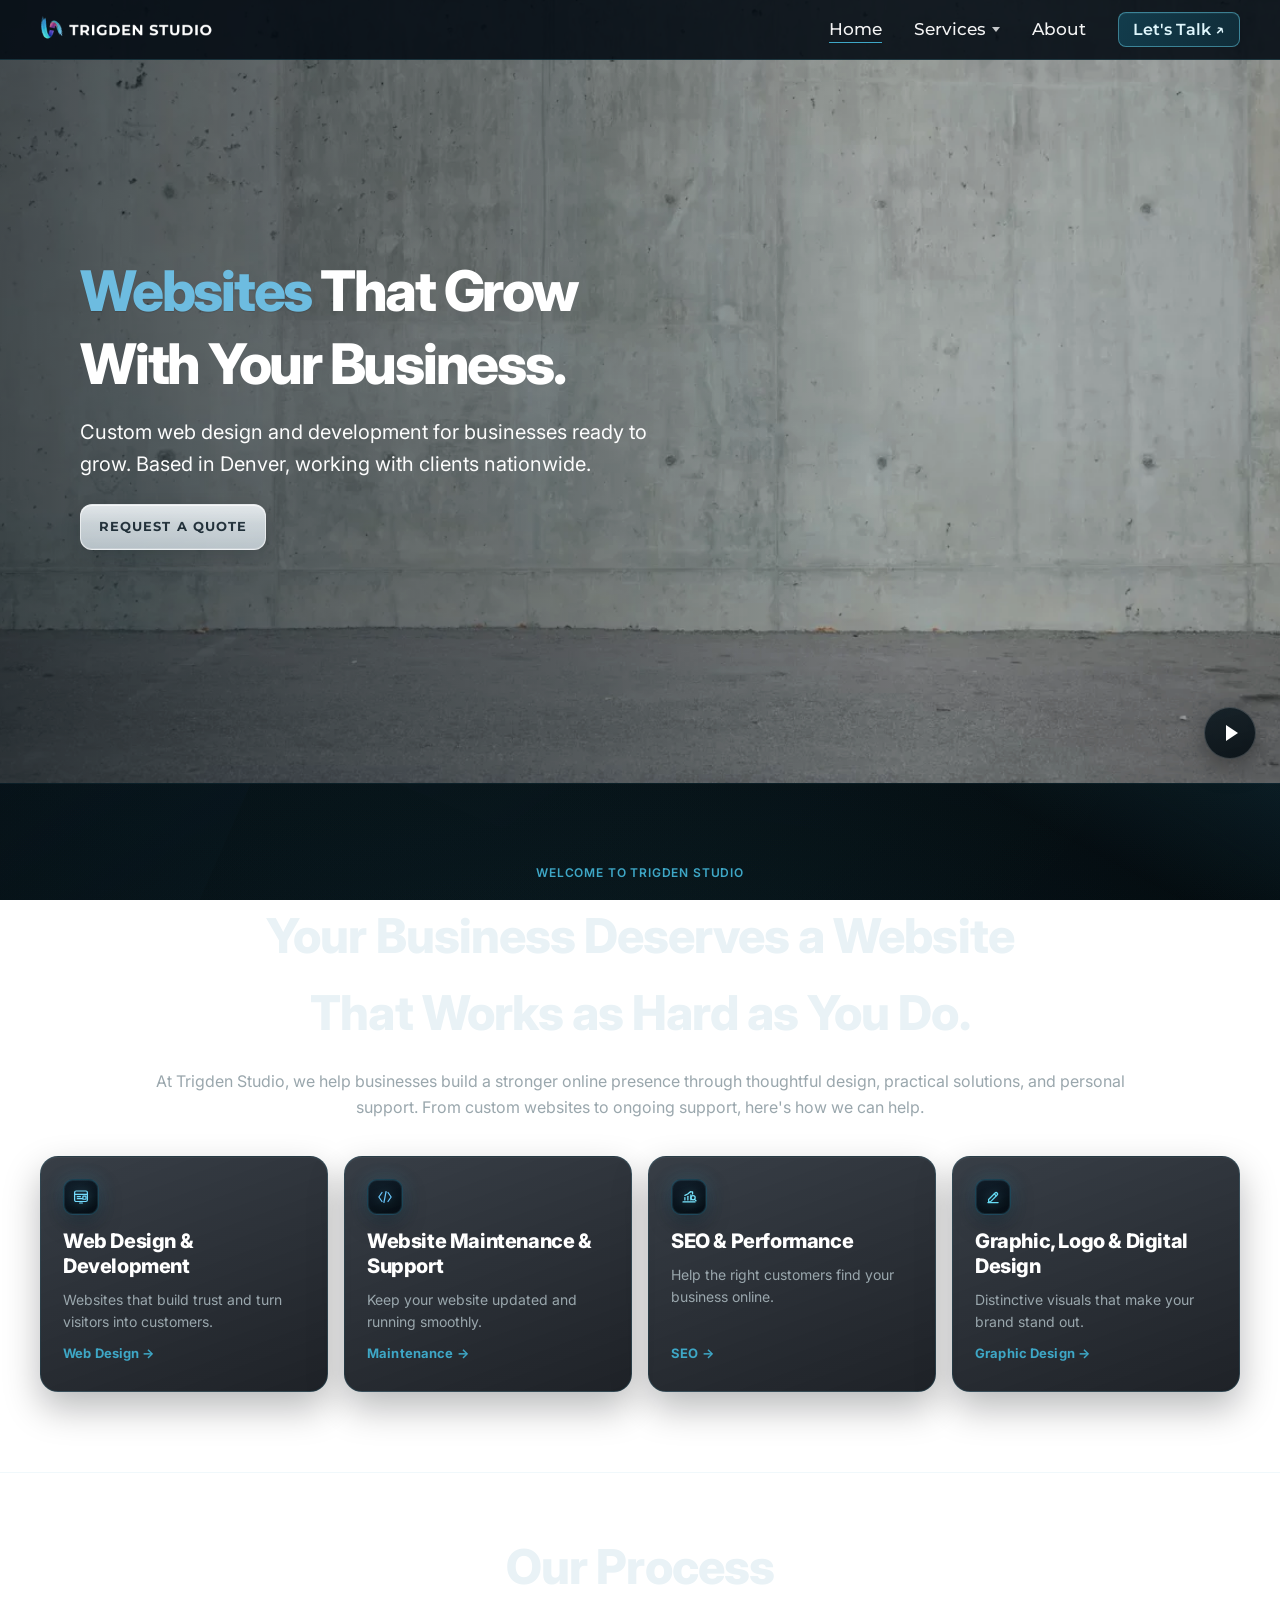
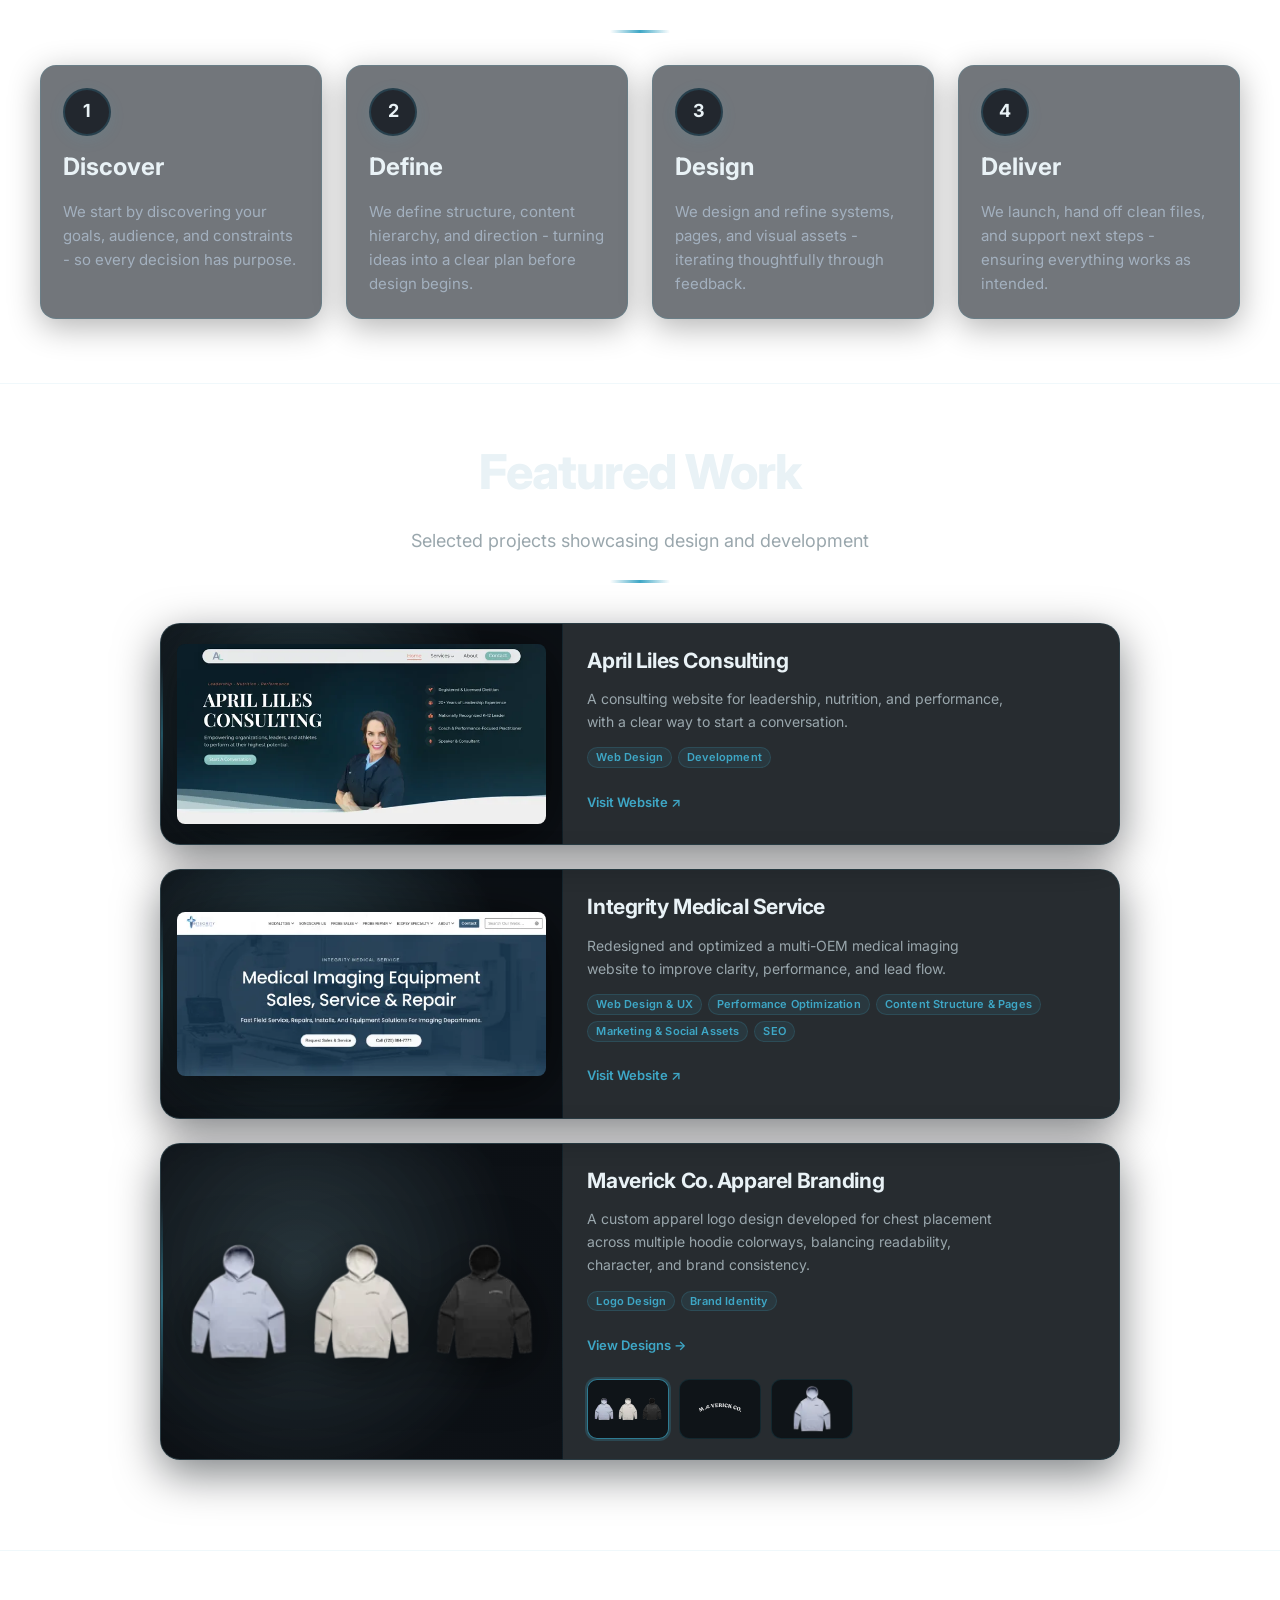
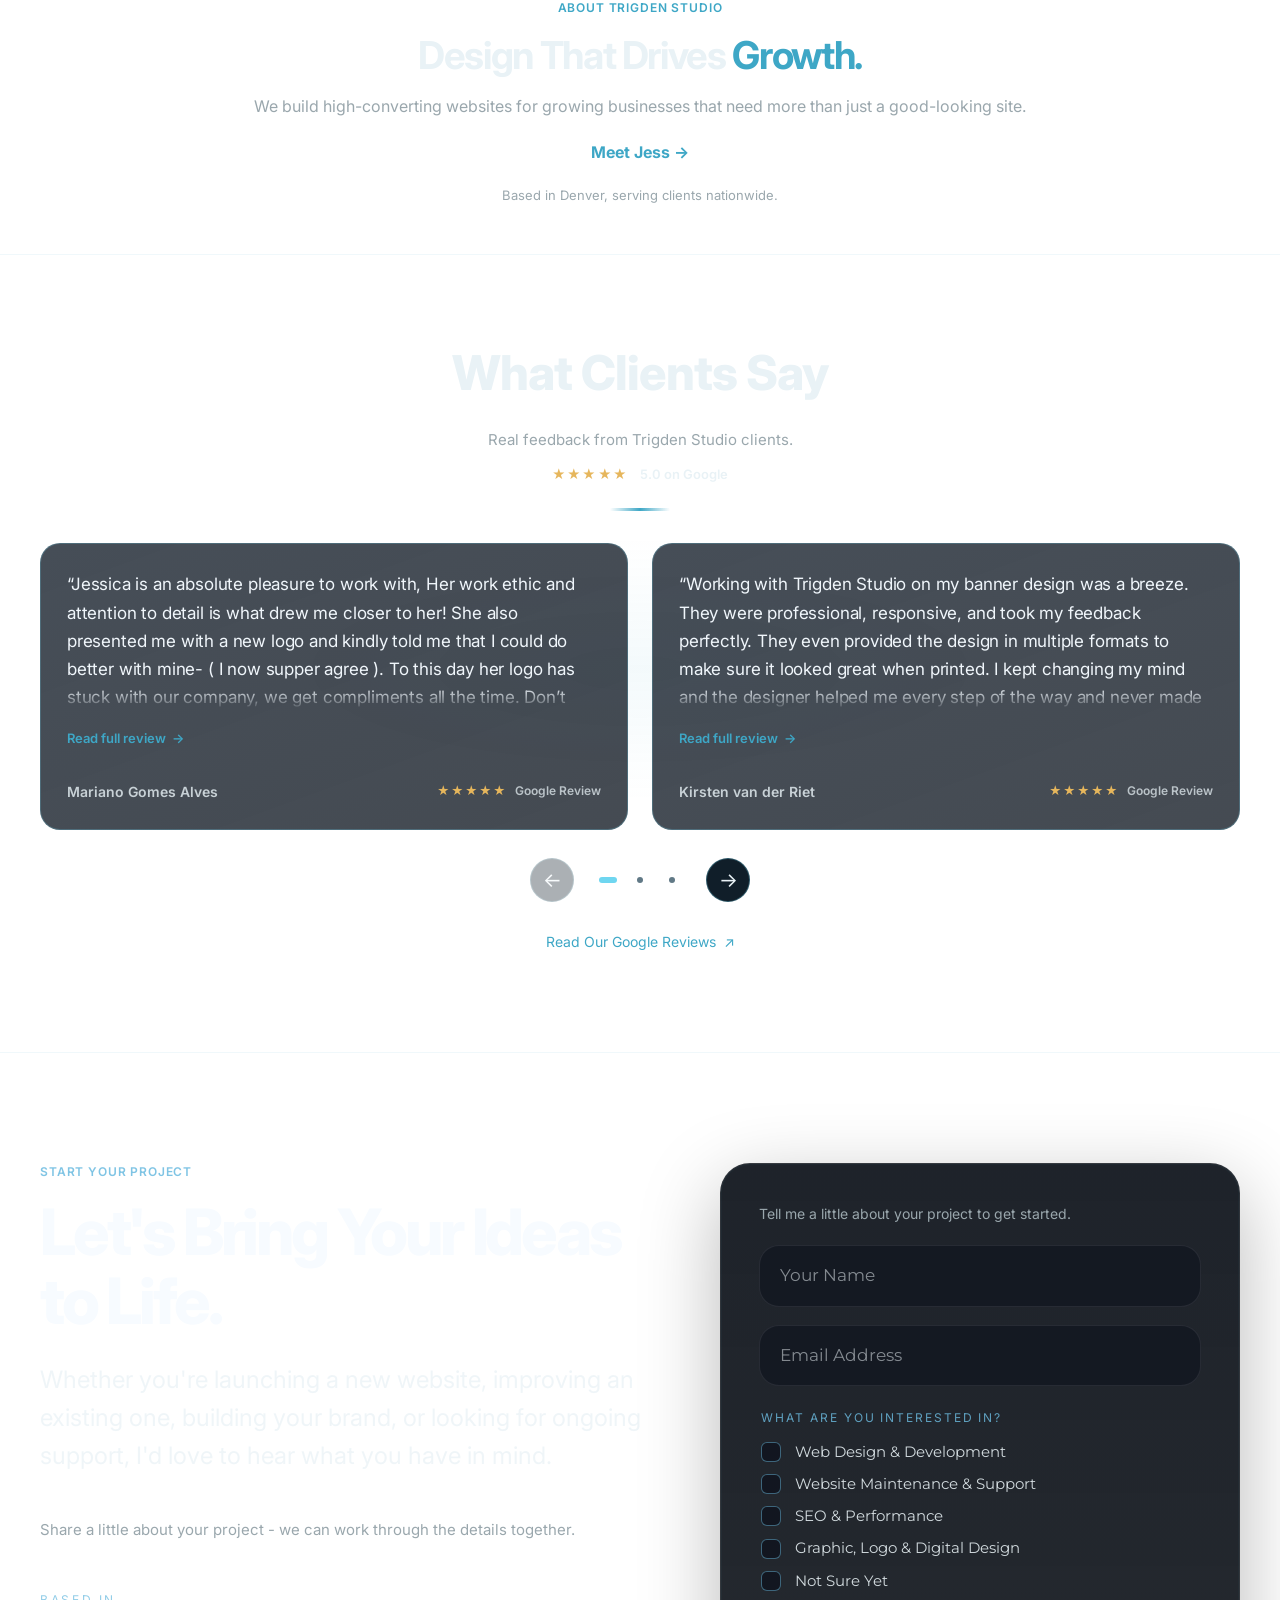
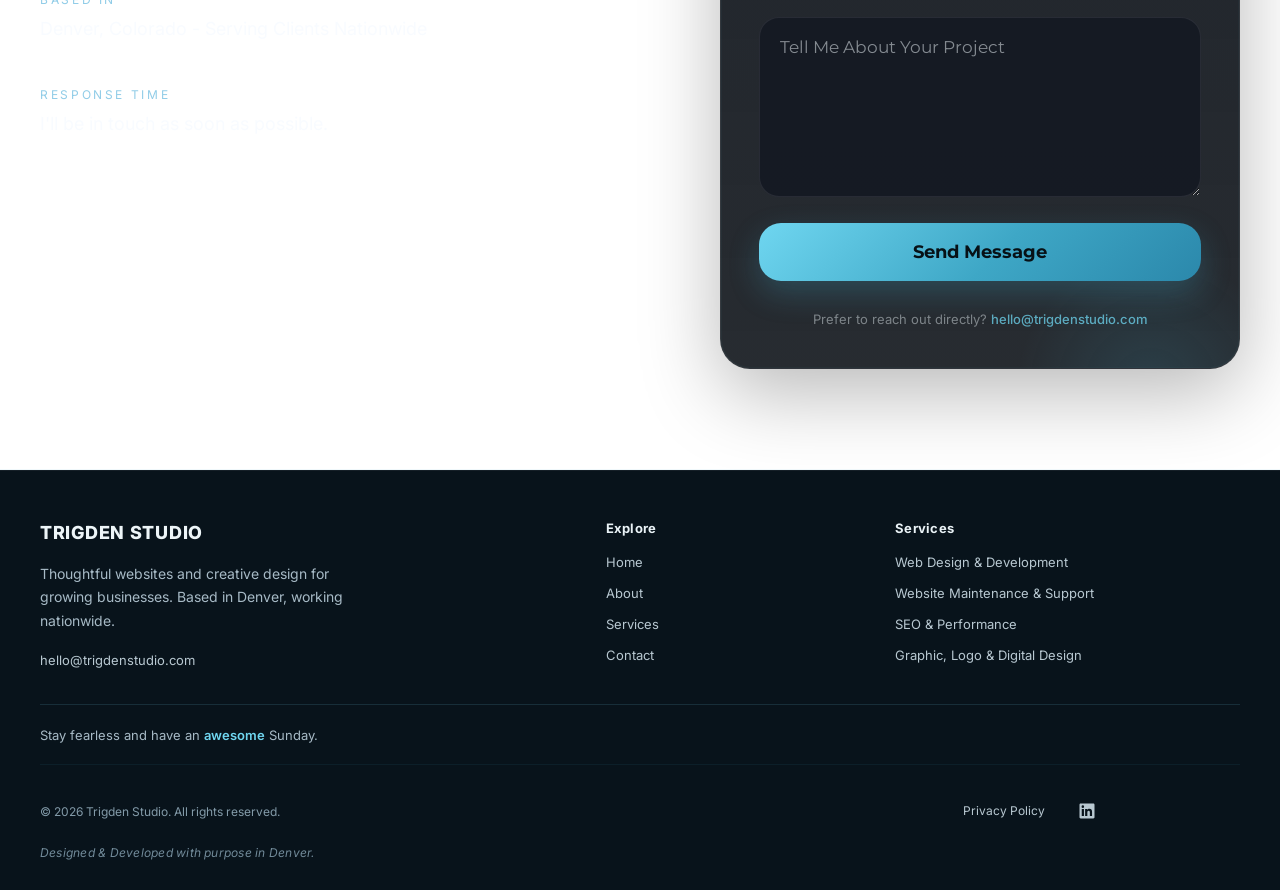
==== commit 5a33e9dc: "Restore full-screen welcome intro and refine footer alignment" ====
--- a/index.html
+++ b/index.html
@@ -71,7 +71,7 @@
   <link rel="preconnect" href="https://fonts.gstatic.com" crossorigin />
   <link rel="preconnect" href="https://cdn-cookieyes.com" crossorigin />
 
-  <link rel="stylesheet" href="style.css?v=hero-optimized1" />
+  <link rel="stylesheet" href="style.css?v=welcome-restored1" />
   <link rel="stylesheet" href="home-flow.css?v=studio-summary24" />
   <script src="nav.js?v=launch-safety1" defer></script>
   <script>
@@ -183,7 +183,29 @@
   <link rel="stylesheet" href="form-confirmation.css?v=1" />
 </head>
 <body id="top">
-  <script src="entry-intro.js?v=nav-pulse1" defer></script>
+  <template id="entry-intro-template">
+  <div id="entry-intro" class="entry-intro" aria-hidden="true">
+    <div class="entry-intro__geometry">
+      <span class="entry-intro__shape entry-intro__shape--one"></span>
+      <span class="entry-intro__shape entry-intro__shape--two"></span>
+      <span class="entry-intro__shape entry-intro__shape--three"></span>
+      <span class="entry-intro__shape entry-intro__shape--four"></span>
+      <span class="entry-intro__shape entry-intro__shape--five"></span>
+      <span class="entry-intro__shape entry-intro__shape--six"></span>
+      <span class="entry-intro__shape entry-intro__shape--seven"></span>
+      <span class="entry-intro__shape entry-intro__shape--eight"></span>
+      <span class="entry-intro__shape entry-intro__shape--nine"></span>
+    </div>
+    <div class="entry-intro__content">
+      <picture>
+        <source type="image/webp" srcset="images/trigdenlogo-520w.webp 520w, images/trigdenlogo-1040w.webp 1040w" sizes="min(72vw, 520px)" />
+        <img class="entry-intro__logo" src="images/trigdenlogo.png" alt="Trigden Studio" fetchpriority="high" width="1040" height="167" />
+      </picture>
+      <p class="entry-intro__caption">Entering the studio</p>
+    </div>
+  </div>
+  </template>
+  <script src="entry-intro.js?v=welcome-restored1"></script>
   <!-- Persistent animated background -->
   <div class="site-bg" aria-hidden="true">
     <div class="site-bg__geometry">
--- a/style.css
+++ b/style.css
@@ -211,18 +211,221 @@
   }
 }
 
-/* First-visit branding animates the existing nav logo; nothing covers the hero. */
-#nav .logo img.entry-logo-pulse {
+/* ===== ENTRY INTRO ===== */
+.entry-intro {
+  position: fixed;
+  inset: 0;
+  z-index: 3000;
+  display: grid;
+  place-items: center;
+  overflow: hidden;
+  background:
+    radial-gradient(130% 86% at 78% 10%, rgba(62, 167, 198, 0.07) 0%, rgba(62, 167, 198, 0) 58%),
+    radial-gradient(95% 70% at 24% 76%, rgba(62, 167, 198, 0.06) 0%, rgba(62, 167, 198, 0) 70%),
+    linear-gradient(145deg, #010204 0%, #020508 44%, #030709 76%, #010204 100%);
+  transition: opacity .25s ease, visibility .25s ease;
+  /* Independent CSS escape hatch if the controller stops unexpectedly. */
+  animation: introSafetyExit 0s linear 6s forwards;
+}
+
+.entry-intro.is-exiting {
+  pointer-events: none;
+  opacity: 0;
+  visibility: hidden;
+}
+
+.entry-intro::before,
+.entry-intro::after {
+  content: '';
+  position: absolute;
+  inset: -15%;
+  pointer-events: none;
+}
+
+.entry-intro::before {
+  background:
+    linear-gradient(28deg, transparent 42%, rgba(62, 167, 198, 0.12) 50%, transparent 58%),
+    linear-gradient(28deg, transparent 58%, rgba(62, 167, 198, 0.06) 64%, transparent 70%);
+  filter: blur(0.4px);
+  animation: introBeamDrift 20s linear infinite;
+}
+
+.entry-intro::after {
+  background: radial-gradient(110% 72% at 50% 100%, rgba(62, 167, 198, 0.12) 0%, rgba(62, 167, 198, 0) 70%);
+}
+
+.entry-intro__geometry {
+  position: absolute;
+  inset: 0;
+  pointer-events: none;
+  animation: introGeometryDrift 6.8s ease-in-out infinite alternate;
+}
+
+.entry-intro__shape {
+  position: absolute;
+  border: 0;
+  opacity: 0.4;
+  filter: blur(0.6px);
+  mix-blend-mode: lighten;
+  animation-direction: alternate;
+}
+
+.entry-intro__shape--one {
+  width: 36vw;
+  height: 36vw;
+  max-width: 440px;
+  max-height: 440px;
+  top: -8vw;
+  right: -6vw;
+  clip-path: polygon(0% 28%, 68% 0%, 100% 43%, 62% 100%, 0% 72%);
+  background: linear-gradient(130deg, rgba(96, 222, 255, 0.22) 0%, rgba(28, 152, 220, 0.14) 52%, rgba(10, 88, 156, 0.06) 100%);
+  opacity: 0.32;
+  animation: introShapeFloatA 9s ease-in-out infinite;
+}
+
+.entry-intro__shape--two {
+  width: 28vw;
+  height: 28vw;
+  max-width: 340px;
+  max-height: 340px;
+  bottom: -9vw;
+  left: -7vw;
+  clip-path: polygon(0% 0%, 100% 32%, 70% 100%, 0% 72%);
+  background: linear-gradient(145deg, rgba(70, 201, 246, 0.2) 0%, rgba(29, 147, 214, 0.12) 56%, rgba(9, 82, 147, 0.05) 100%);
+  opacity: 0.3;
+  animation: introShapeFloatB 11s ease-in-out infinite;
+}
+
+.entry-intro__shape--three {
+  width: 20vw;
+  height: 20vw;
+  min-width: 180px;
+  min-height: 180px;
+  top: 36%;
+  left: 14%;
+  clip-path: polygon(0% 40%, 42% 0%, 100% 24%, 78% 100%, 12% 84%);
+  background: linear-gradient(155deg, rgba(94, 221, 255, 0.16) 0%, rgba(40, 173, 231, 0.1) 52%, rgba(11, 96, 164, 0.04) 100%);
+  opacity: 0.26;
+  animation: introShapeFloatC 10s ease-in-out infinite;
+}
+
+.entry-intro__shape--four {
+  width: 17vw;
+  height: 17vw;
+  min-width: 140px;
+  min-height: 140px;
+  top: 14%;
+  left: 42%;
+  clip-path: polygon(0% 12%, 74% 0%, 100% 58%, 52% 100%, 0% 84%);
+  background: linear-gradient(132deg, rgba(89, 219, 255, 0.14) 0%, rgba(45, 177, 235, 0.09) 60%, rgba(10, 95, 163, 0.035) 100%);
+  opacity: 0.24;
+  animation: introShapeFloatB 8.5s ease-in-out infinite;
+}
+
+.entry-intro__shape--five {
+  width: 14vw;
+  height: 14vw;
+  min-width: 110px;
+  min-height: 110px;
+  bottom: 18%;
+  right: 18%;
+  clip-path: polygon(0% 36%, 36% 0%, 100% 20%, 80% 100%, 20% 84%);
+  background: linear-gradient(146deg, rgba(71, 203, 248, 0.18) 0%, rgba(36, 163, 226, 0.1) 58%, rgba(8, 85, 152, 0.04) 100%);
+  opacity: 0.28;
+  animation: introShapeFloatA 12s ease-in-out infinite;
+}
+
+.entry-intro__shape--six {
+  width: 12vw;
+  height: 12vw;
+  min-width: 96px;
+  min-height: 96px;
+  top: 58%;
+  left: 58%;
+  clip-path: polygon(0% 26%, 66% 0%, 100% 62%, 54% 100%, 0% 78%);
+  background: linear-gradient(140deg, rgba(86, 214, 252, 0.14) 0%, rgba(45, 170, 232, 0.09) 55%, rgba(8, 86, 154, 0.035) 100%);
+  opacity: 0.22;
+  animation: introShapeFloatC 9.2s ease-in-out infinite;
+}
+
+.entry-intro__shape--seven {
+  width: 16vw;
+  height: 16vw;
+  min-width: 130px;
+  min-height: 130px;
+  top: 8%;
+  left: 8%;
+  clip-path: polygon(0% 22%, 58% 0%, 100% 34%, 78% 100%, 8% 86%);
+  background: linear-gradient(138deg, rgba(96, 222, 255, 0.12) 0%, rgba(35, 160, 224, 0.08) 56%, rgba(9, 88, 154, 0.03) 100%);
+  opacity: 0.2;
+  animation: introShapeFloatB 10.5s ease-in-out infinite;
+}
+
+.entry-intro__shape--eight {
+  width: 10vw;
+  height: 10vw;
+  min-width: 82px;
+  min-height: 82px;
+  top: 44%;
+  right: 10%;
+  clip-path: polygon(0% 35%, 44% 0%, 100% 30%, 80% 100%, 14% 84%);
+  background: linear-gradient(145deg, rgba(82, 213, 250, 0.11) 0%, rgba(44, 168, 230, 0.075) 52%, rgba(9, 90, 156, 0.03) 100%);
+  opacity: 0.18;
+  animation: introShapeFloatA 8.8s ease-in-out infinite;
+}
+
+.entry-intro__shape--nine {
+  width: 18vw;
+  height: 18vw;
+  min-width: 150px;
+  min-height: 150px;
+  bottom: 8%;
+  left: 30%;
+  clip-path: polygon(0% 18%, 70% 0%, 100% 64%, 52% 100%, 0% 78%);
+  background: linear-gradient(150deg, rgba(84, 216, 252, 0.12) 0%, rgba(39, 164, 228, 0.08) 54%, rgba(8, 86, 152, 0.03) 100%);
+  opacity: 0.2;
+  animation: introShapeFloatC 11.5s ease-in-out infinite;
+}
+
+.entry-intro__content {
+  position: relative;
+  z-index: 1;
+  text-align: center;
+  padding: 24px;
+}
+
+.entry-intro__logo {
+  width: min(72vw, 520px);
+  height: auto;
+  filter: drop-shadow(0 12px 30px rgba(8, 20, 40, 0.35));
+  visibility: hidden;
+}
+
+.entry-intro.is-ready .entry-intro__logo {
+  visibility: visible;
   animation: introLogoPulse .65s ease-in-out 3;
-  transform-origin: left center;
+}
+
+@keyframes introSafetyExit {
+  to { opacity: 0; visibility: hidden; pointer-events: none; }
+}
+
+.skip-entry-intro .entry-intro { display: none; }
+
+.entry-intro__caption {
+  margin-top: 16px;
+  color: rgba(233, 242, 246, 0.88);
+  font-size: 0.88rem;
+  letter-spacing: 0.18em;
+  text-transform: uppercase;
 }
 
 @keyframes introLogoPulse {
-  0%, 100% { transform: scale(1); }
+  0% { transform: scale(1); }
   45% { transform: scale(1.075); }
-}
-
-/* Shared with the persistent site background, not just the former overlay. */
+  100% { transform: scale(1); }
+}
+
 @keyframes introShapeFloatA {
   0%, 100% { transform: translate3d(0, 0, 0) rotate(0deg); }
   50% { transform: translate3d(-16px, 11px, 0) rotate(3deg); }
@@ -251,7 +454,85 @@
 }
 
 @media (prefers-reduced-motion: reduce) {
-  #nav .logo img.entry-logo-pulse { animation: none; }
+  .entry-intro { display: none !important; }
+  .entry-intro,
+  .entry-intro::before,
+  .entry-intro__geometry,
+  .entry-intro__shape,
+  .entry-intro__logo {
+    animation: none !important;
+    transition: none !important;
+  }
+}
+
+@media (max-width: 768px) {
+  .entry-intro__shape--one {
+    width: 64vw;
+    height: 64vw;
+    top: -20vw;
+    right: -18vw;
+  }
+
+  .entry-intro__shape--two {
+    width: 50vw;
+    height: 50vw;
+    bottom: -18vw;
+    left: -14vw;
+  }
+
+  .entry-intro__shape--three {
+    width: 36vw;
+    height: 36vw;
+    left: 8%;
+    top: 42%;
+  }
+
+  .entry-intro__shape--four {
+    width: 28vw;
+    height: 28vw;
+    top: 20%;
+    left: 52%;
+  }
+
+  .entry-intro__shape--five {
+    width: 24vw;
+    height: 24vw;
+    right: 8%;
+    bottom: 16%;
+  }
+
+  .entry-intro__shape--six {
+    width: 20vw;
+    height: 20vw;
+    top: 62%;
+    left: 36%;
+  }
+
+  .entry-intro__shape--seven {
+    width: 22vw;
+    height: 22vw;
+    top: 10%;
+    left: 4%;
+  }
+
+  .entry-intro__shape--eight {
+    width: 16vw;
+    height: 16vw;
+    right: 6%;
+    top: 48%;
+  }
+
+  .entry-intro__shape--nine {
+    width: 26vw;
+    height: 26vw;
+    left: 24%;
+    bottom: 10%;
+  }
+
+  .entry-intro__caption {
+    letter-spacing: 0.14em;
+    font-size: 0.78rem;
+  }
 }
 
 /* ===== Accessibility: Skip link and focus styles ===== */
@@ -4569,7 +4850,7 @@
   flex-wrap: wrap;
   gap: 40px;
   border-top: 1px solid rgba(62, 167, 198, 0.08);
-  padding-top: 40px;
+  padding-top: 24px;
 }
 
 .footer-nav {
@@ -5740,8 +6021,17 @@
 }
 #main-content { scroll-margin-top: 80px; }
 
+/* Derive the lower row's content edge from the Services text above. */
+.site-footer .footer-bottom { padding-inline-end: var(--footer-services-end-space, 0px); }
 /* A small shared social link, with a full keyboard and touch target. */
-.site-footer .footer-legal { align-items: center; }
-.site-footer .footer-linkedin { display: inline-flex; align-items: center; justify-content: center; width: 44px; min-height: 44px; border-radius: 8px; }
+.site-footer .footer-legal { display: flex; flex-wrap: wrap; align-items: center; justify-content: flex-end; gap: 8px 20px; max-width: 100%; margin-inline-start: auto; }
+.site-footer .footer-legal > a { display: inline-flex; align-items: center; justify-content: center; min-height: 44px; line-height: 1; }
+.site-footer .footer-linkedin svg { display: block; flex-shrink: 0; }
+.site-footer .footer-legal > .footer-linkedin { display: inline-flex; align-items: center; justify-content: var(--footer-icon-justify, center); padding-inline-end: var(--footer-icon-end-padding, 0px); width: 44px; min-height: 44px; border-radius: 8px; }
 .site-footer .footer-linkedin:hover { background: rgba(111,214,240,.08); }
 .site-footer .footer-linkedin:focus-visible { outline: 2px solid #6fd6f0; outline-offset: 3px; }
+@media (max-width: 768px) {
+  .site-footer .footer-bottom { display: flex; flex-direction: column; align-items: flex-start; padding-inline-end: 0; row-gap: 12px; }
+  .site-footer .footer-copyright { text-align: left; }
+  .site-footer .footer-legal { margin-top: 0; margin-inline-start: 0; justify-content: flex-start; }
+}
--- a/testimonials.css
+++ b/testimonials.css
@@ -51,7 +51,11 @@
 #testimonials .testimonial-arrow[aria-disabled="true"]:focus-visible { opacity: 1; color: #718a99; }
 @media (max-width: 768px) {
   #testimonials .testimonials-grid { grid-auto-columns: 100%; gap: 20px; }
-  #testimonials .testimonial-card { padding: 22px; }
+  #testimonials .testimonial-card { width: 100%; padding: 22px; }
+  #testimonials .testimonial-controls { gap: 12px; }
+  #testimonials .testimonial-arrow { flex-shrink: 0; }
+  #testimonials .testimonial-pagination { flex-wrap: nowrap; flex-shrink: 0; }
+  #testimonials .testimonial-dot { min-width: 32px; flex-shrink: 0; }
   #testimonials .section-header .testimonials-google-rating { max-width: 28ch; margin: 12px auto 0; }
 }
 @media (prefers-reduced-motion: reduce) {
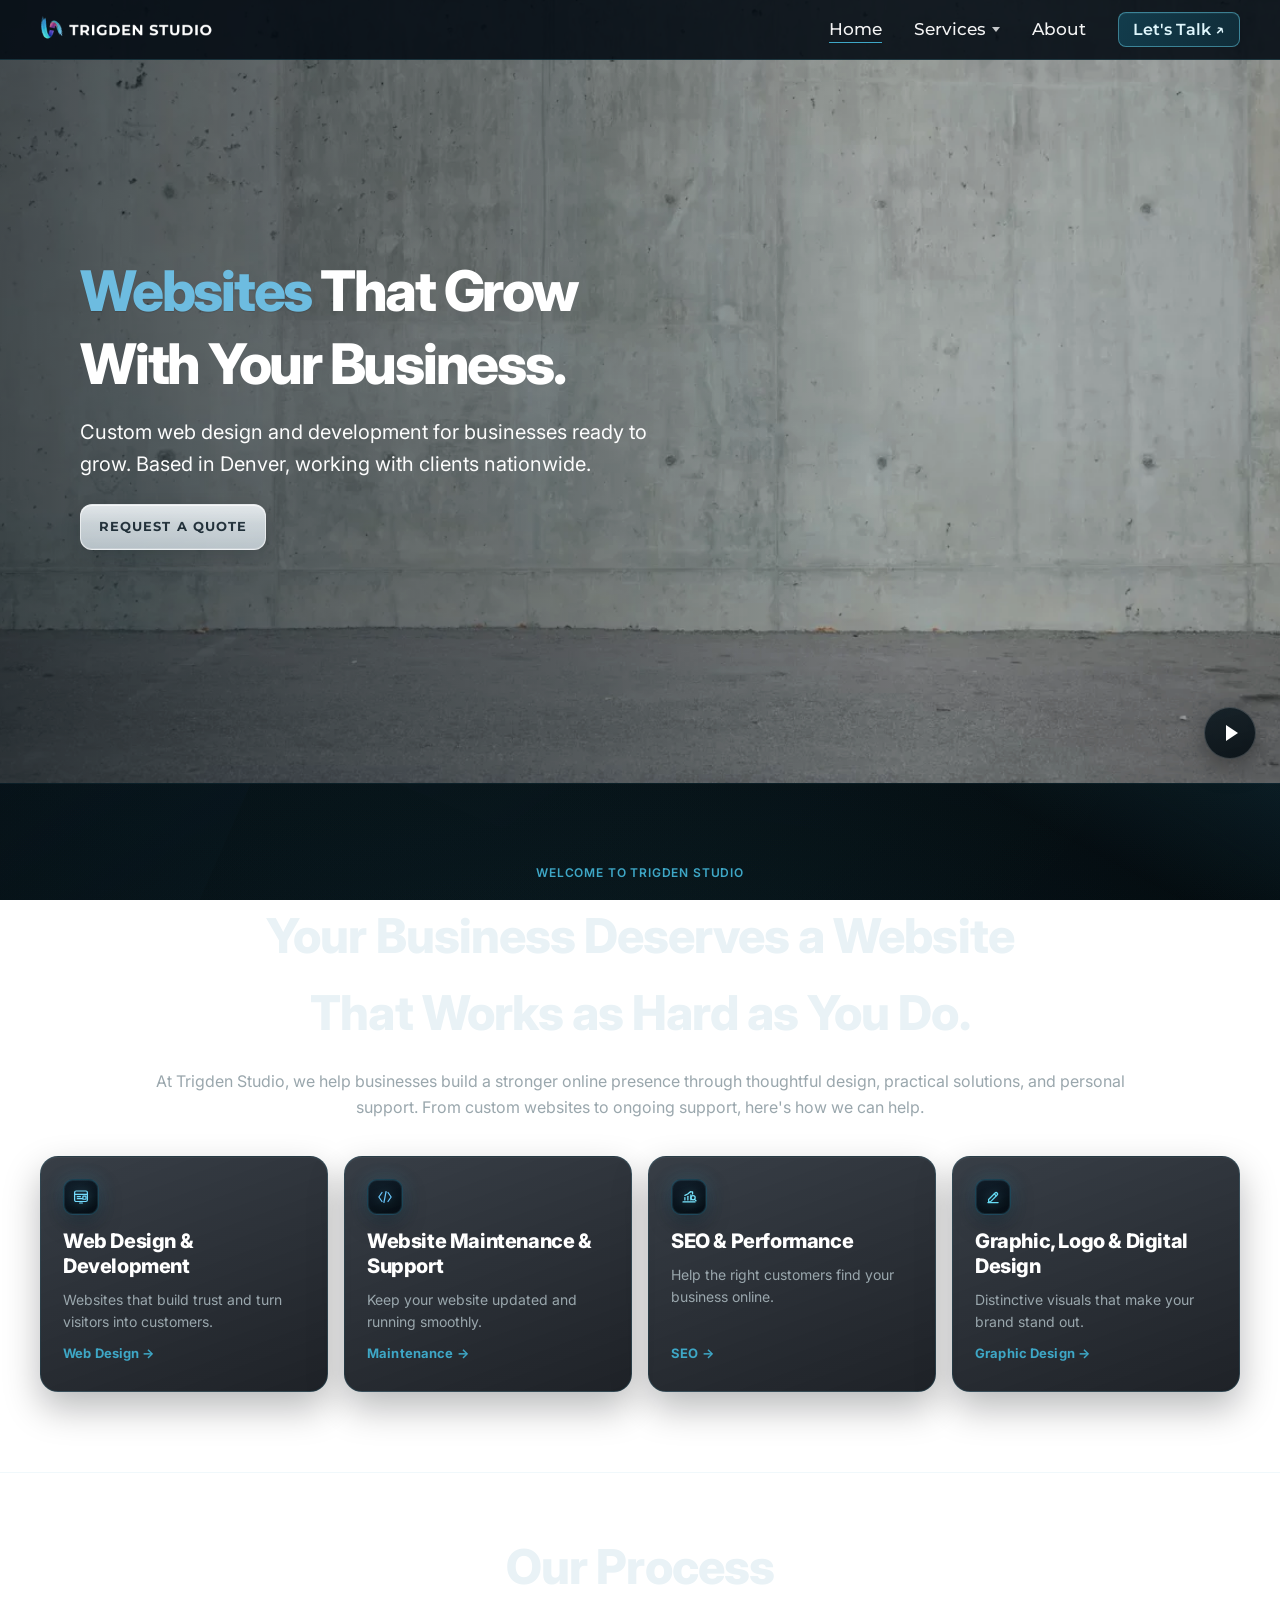
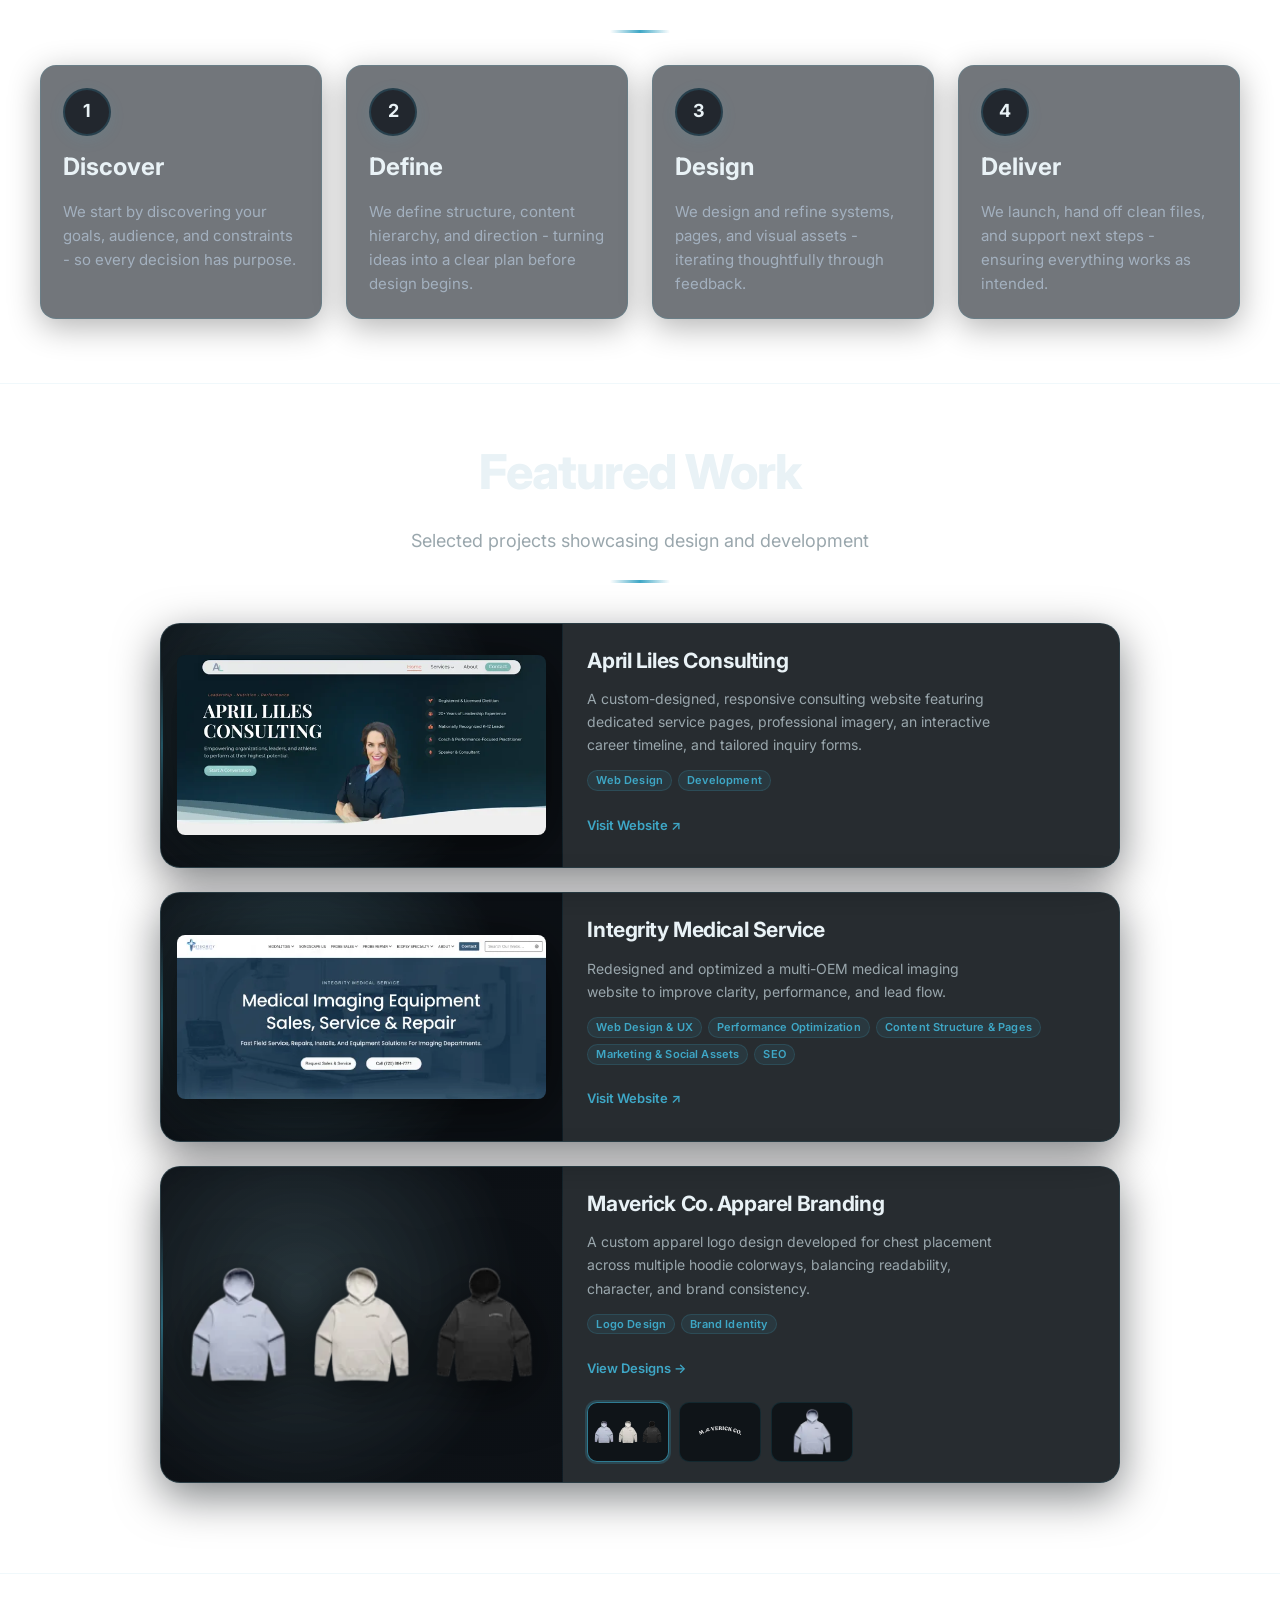
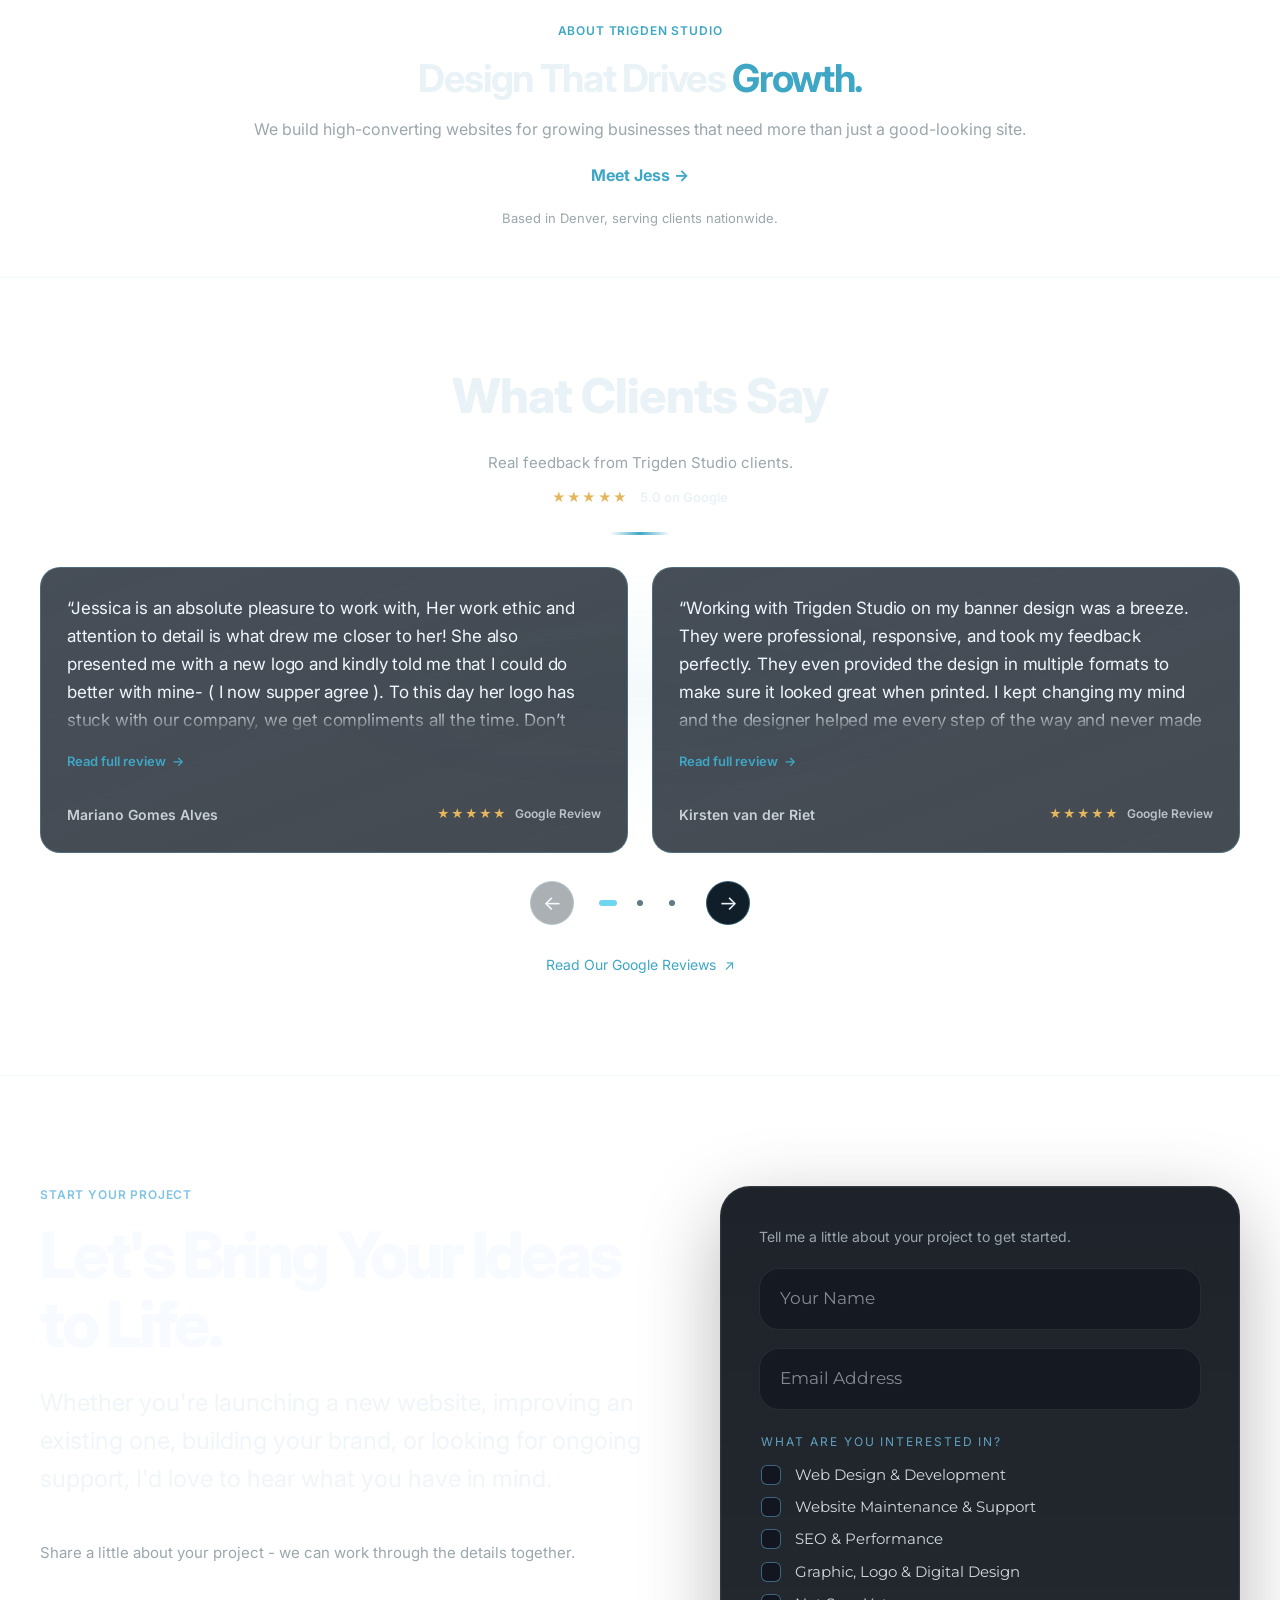
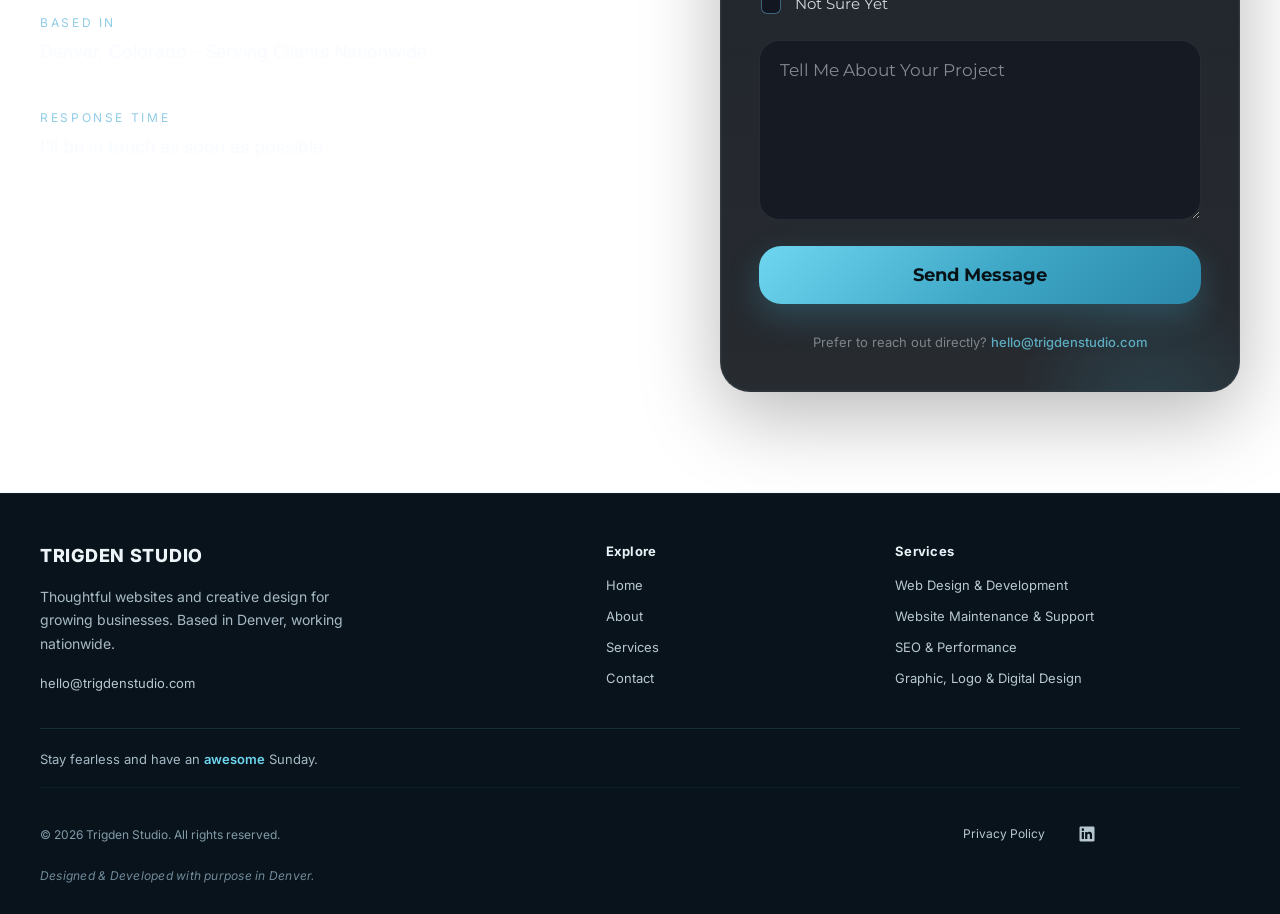
==== commit 02758911: "Update April Liles portfolio description" ====
--- a/index.html
+++ b/index.html
@@ -397,7 +397,7 @@
         </div>
         <div class="work-info" data-num="01">
           <h3>April Liles Consulting</h3>
-          <p>A consulting website for leadership, nutrition, and performance, with a clear way to start a conversation.</p>
+          <p>A custom-designed, responsive consulting website featuring dedicated service pages, professional imagery, an interactive career timeline, and tailored inquiry forms.</p>
           <div class="work-tags">
             <span class="work-tag">Web Design</span>
             <span class="work-tag">Development</span>
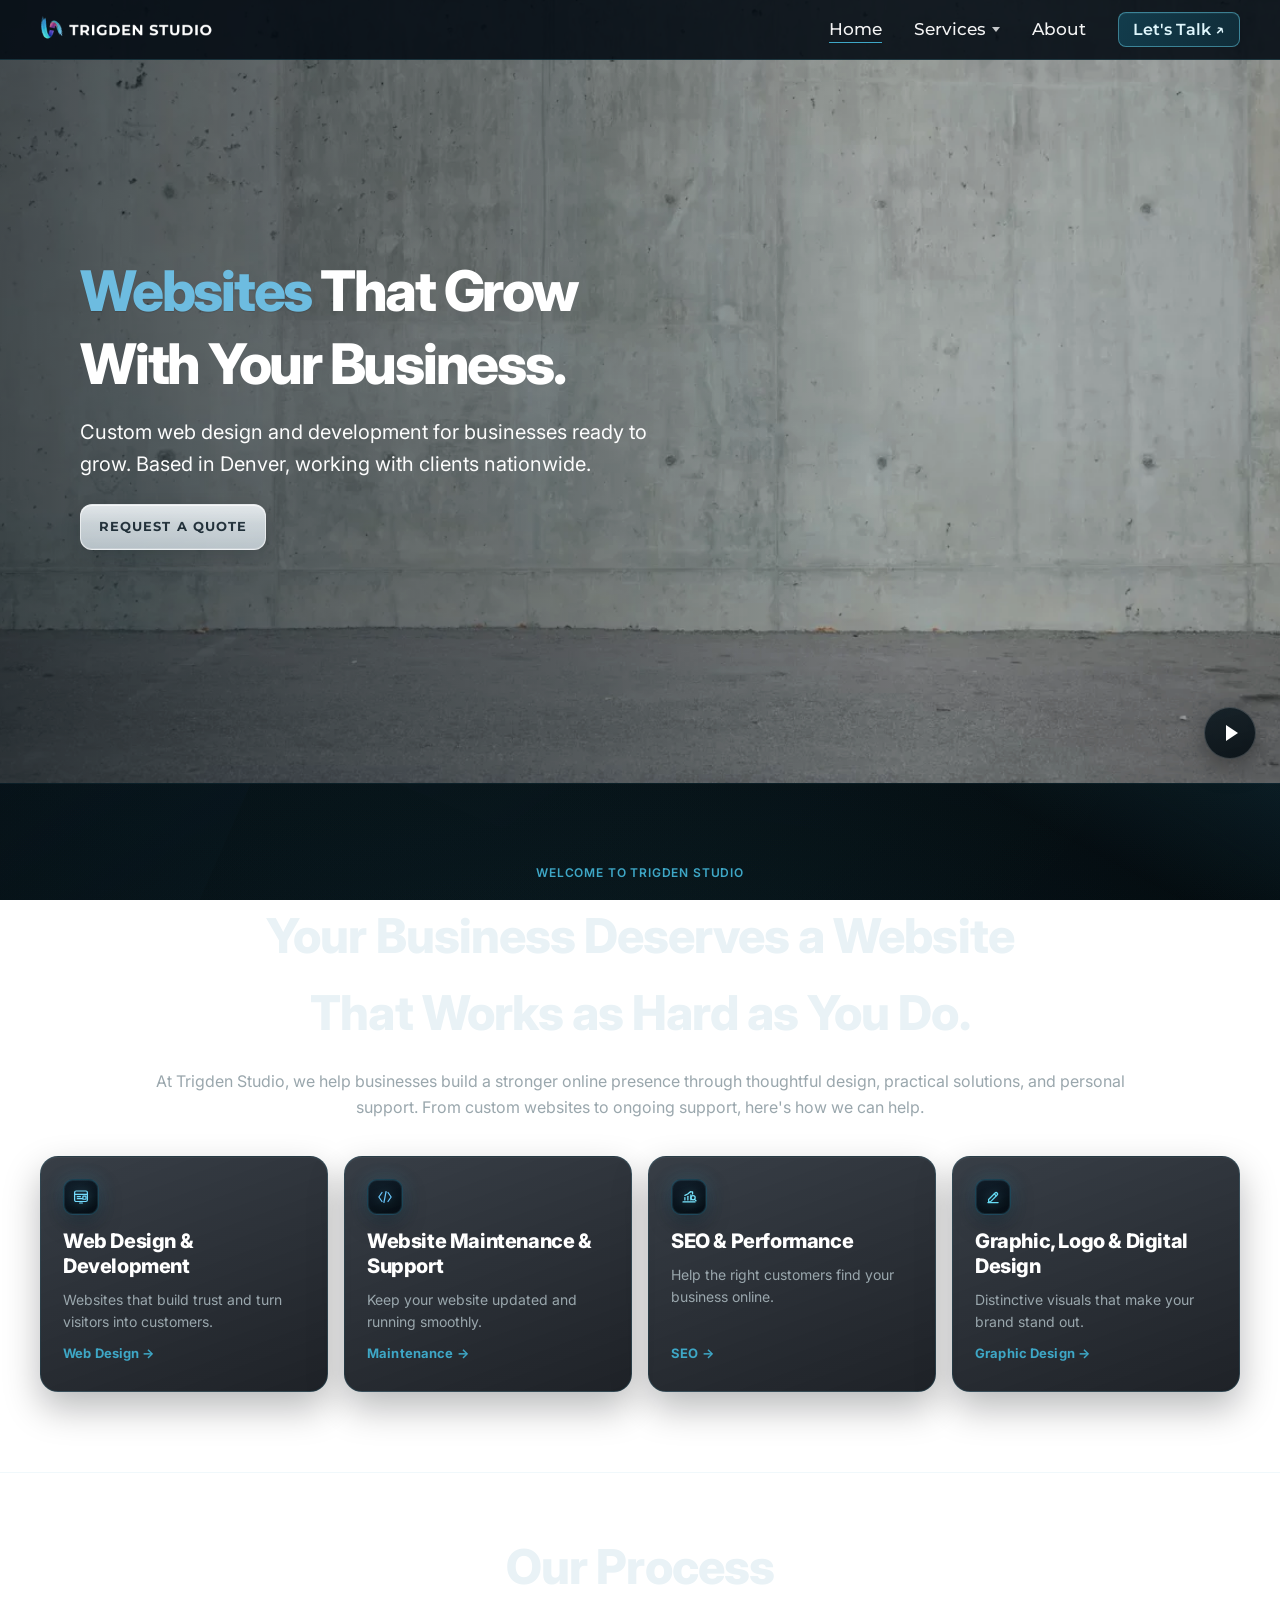
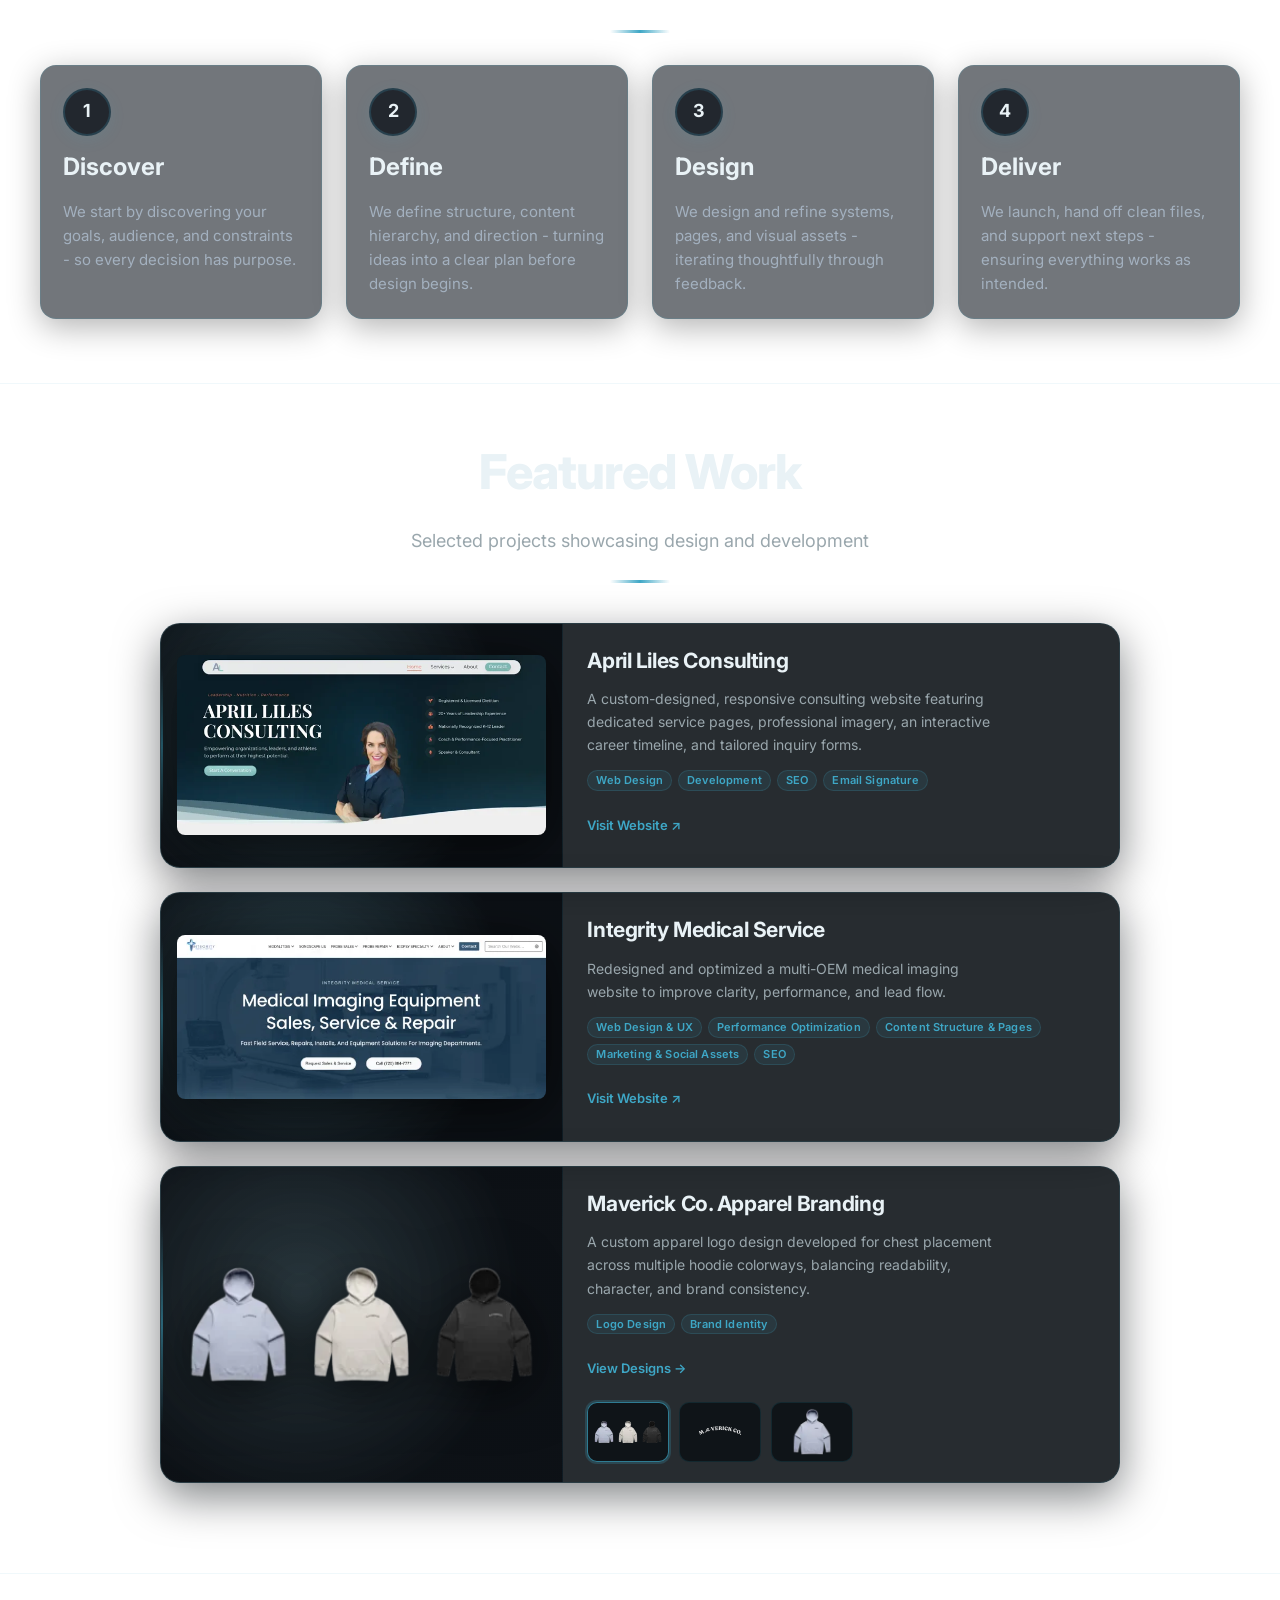
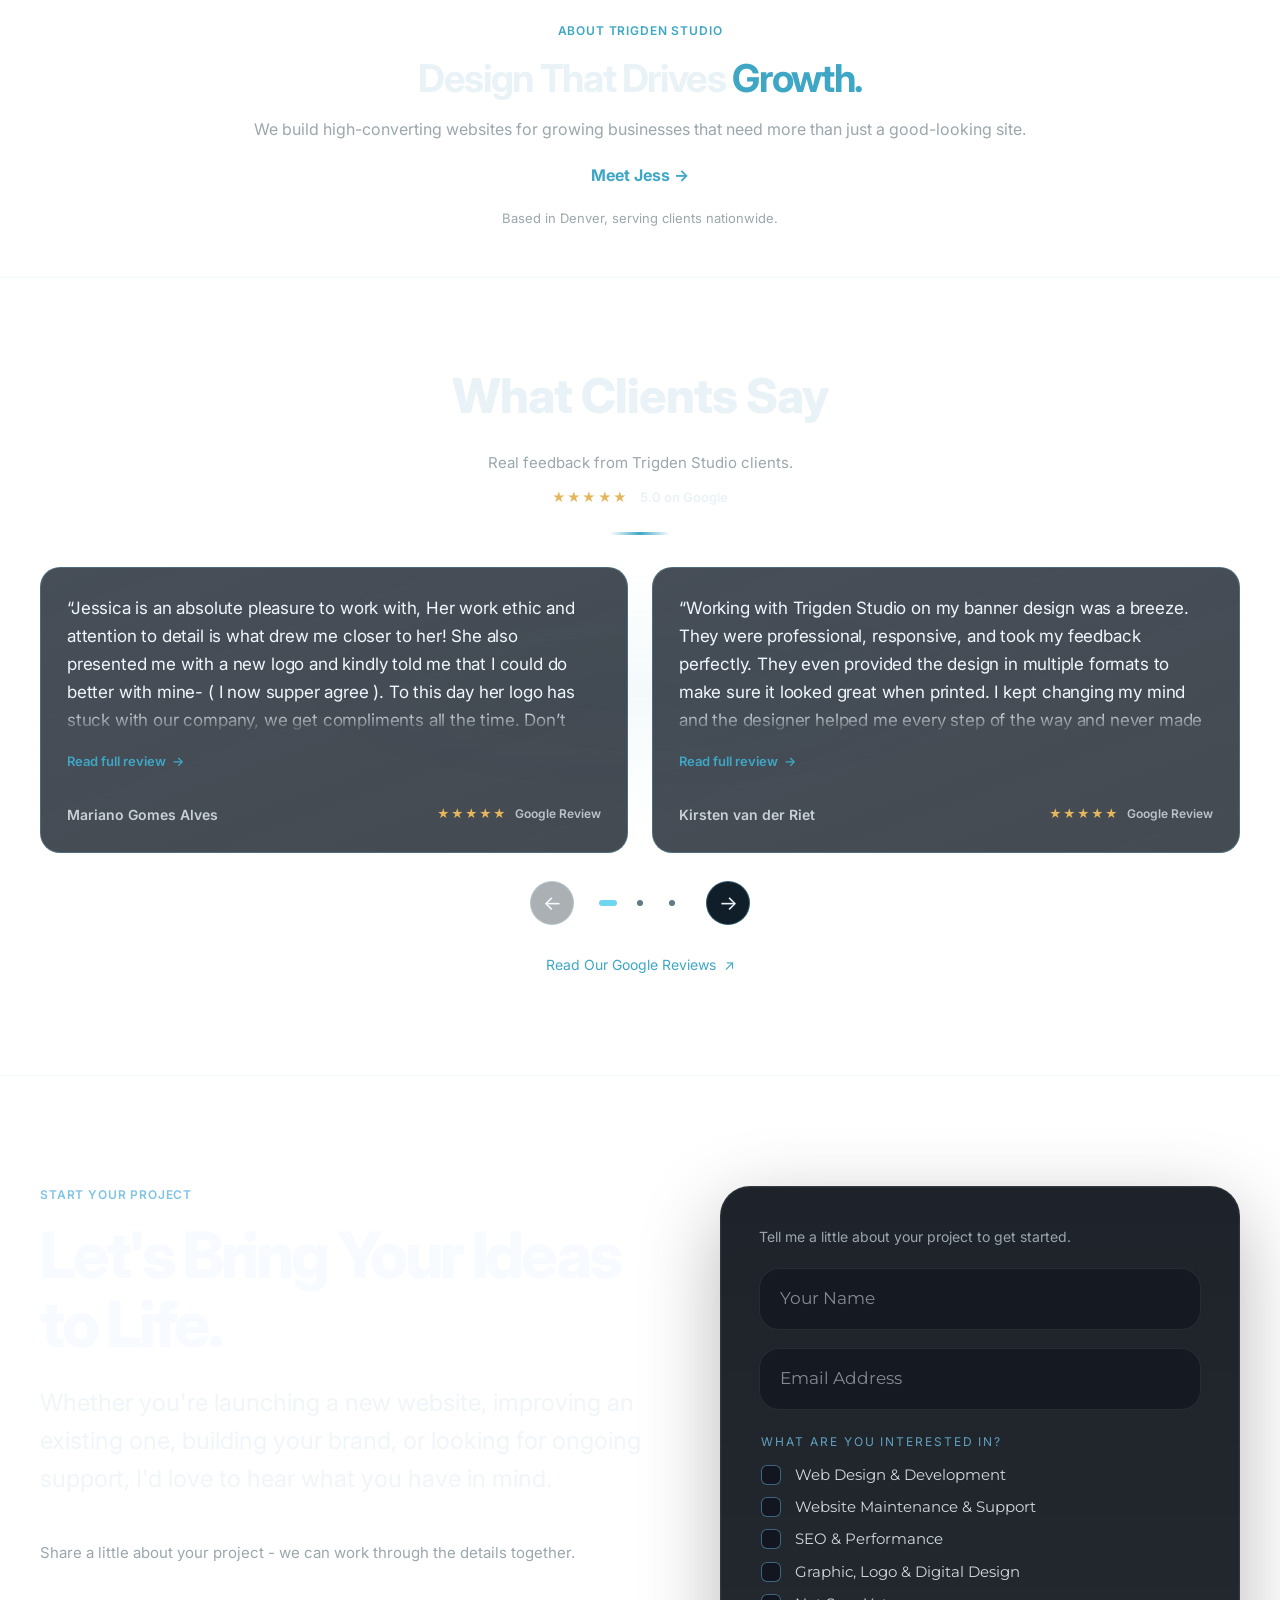
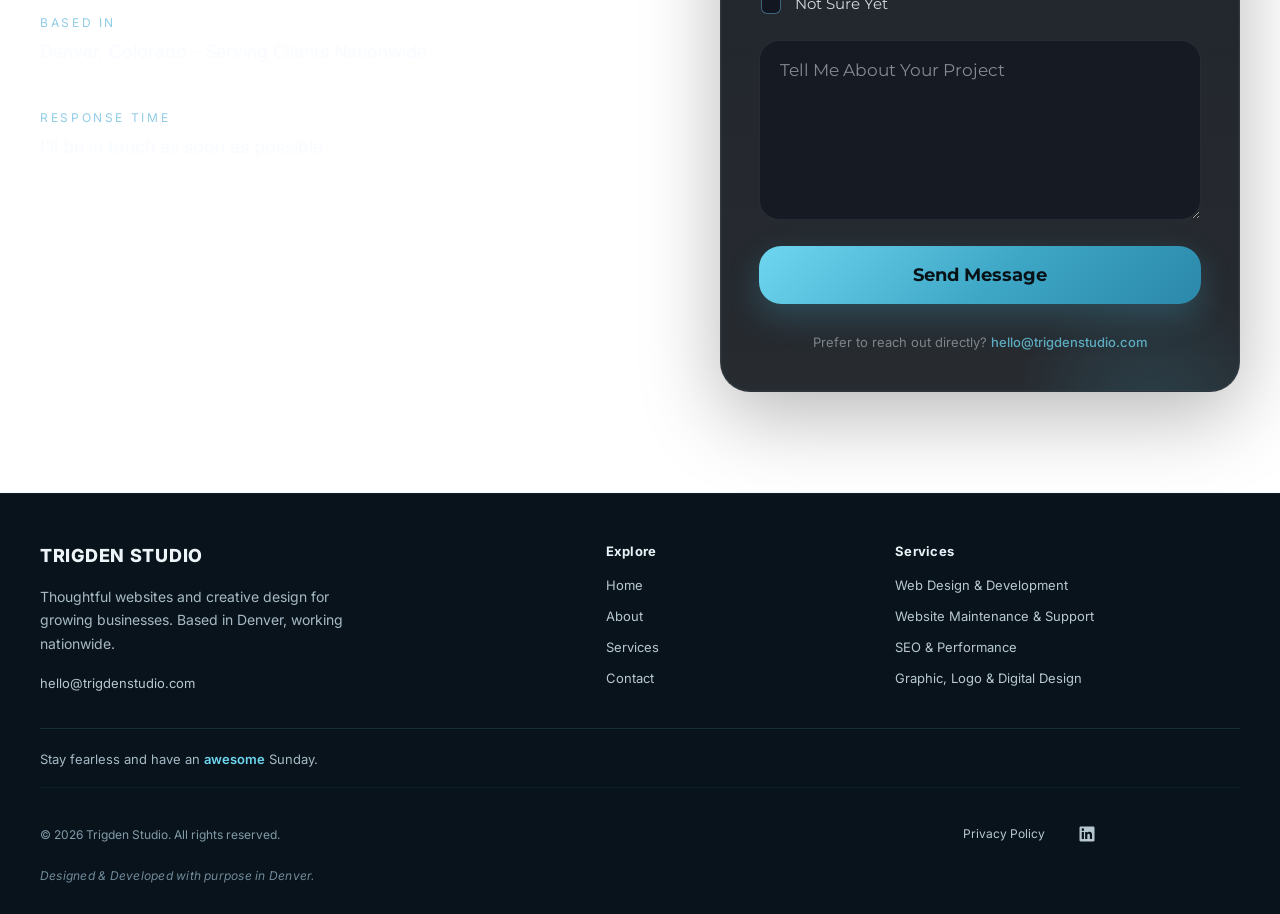
==== commit 6762a89c: "Update April Liles portfolio details" ====
--- a/index.html
+++ b/index.html
@@ -401,6 +401,8 @@
           <div class="work-tags">
             <span class="work-tag">Web Design</span>
             <span class="work-tag">Development</span>
+            <span class="work-tag">SEO</span>
+            <span class="work-tag">Email Signature</span>
           </div>
           <span class="project-action">Visit Website ↗</span>
         </div>
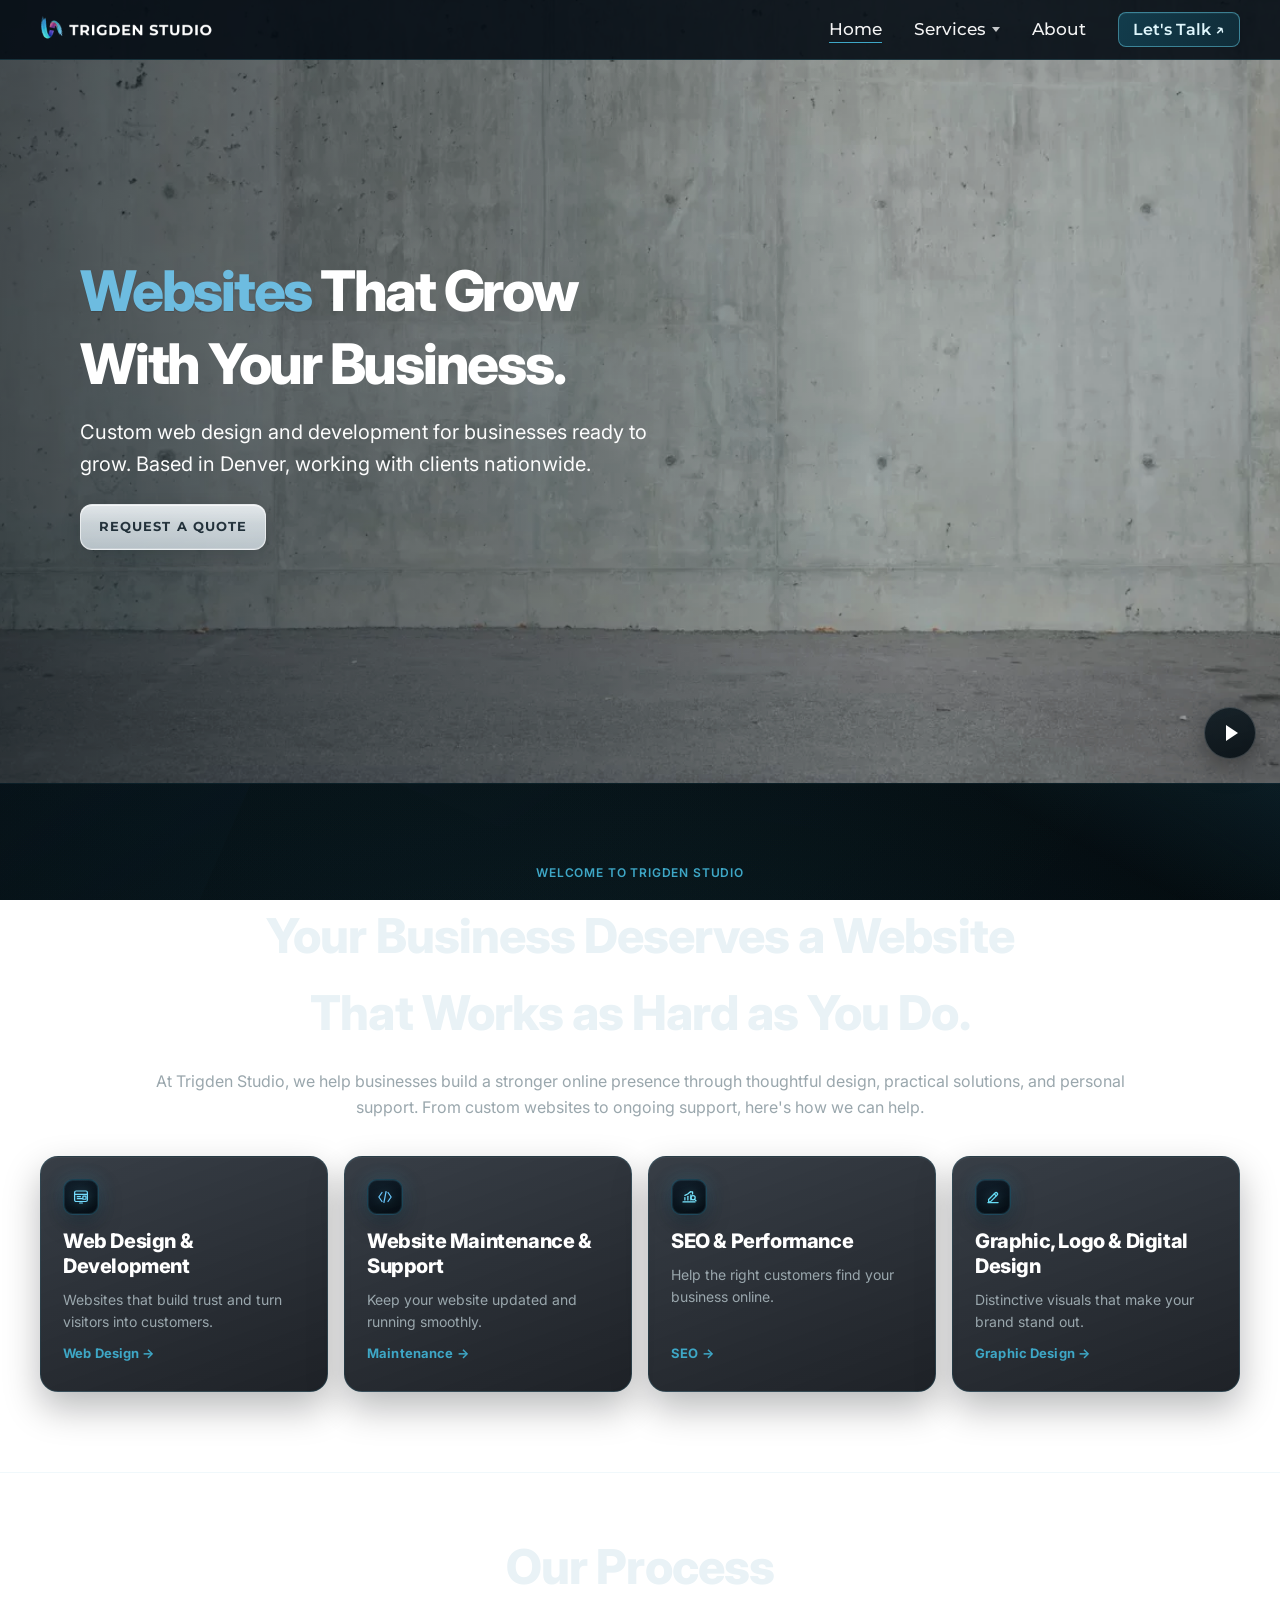
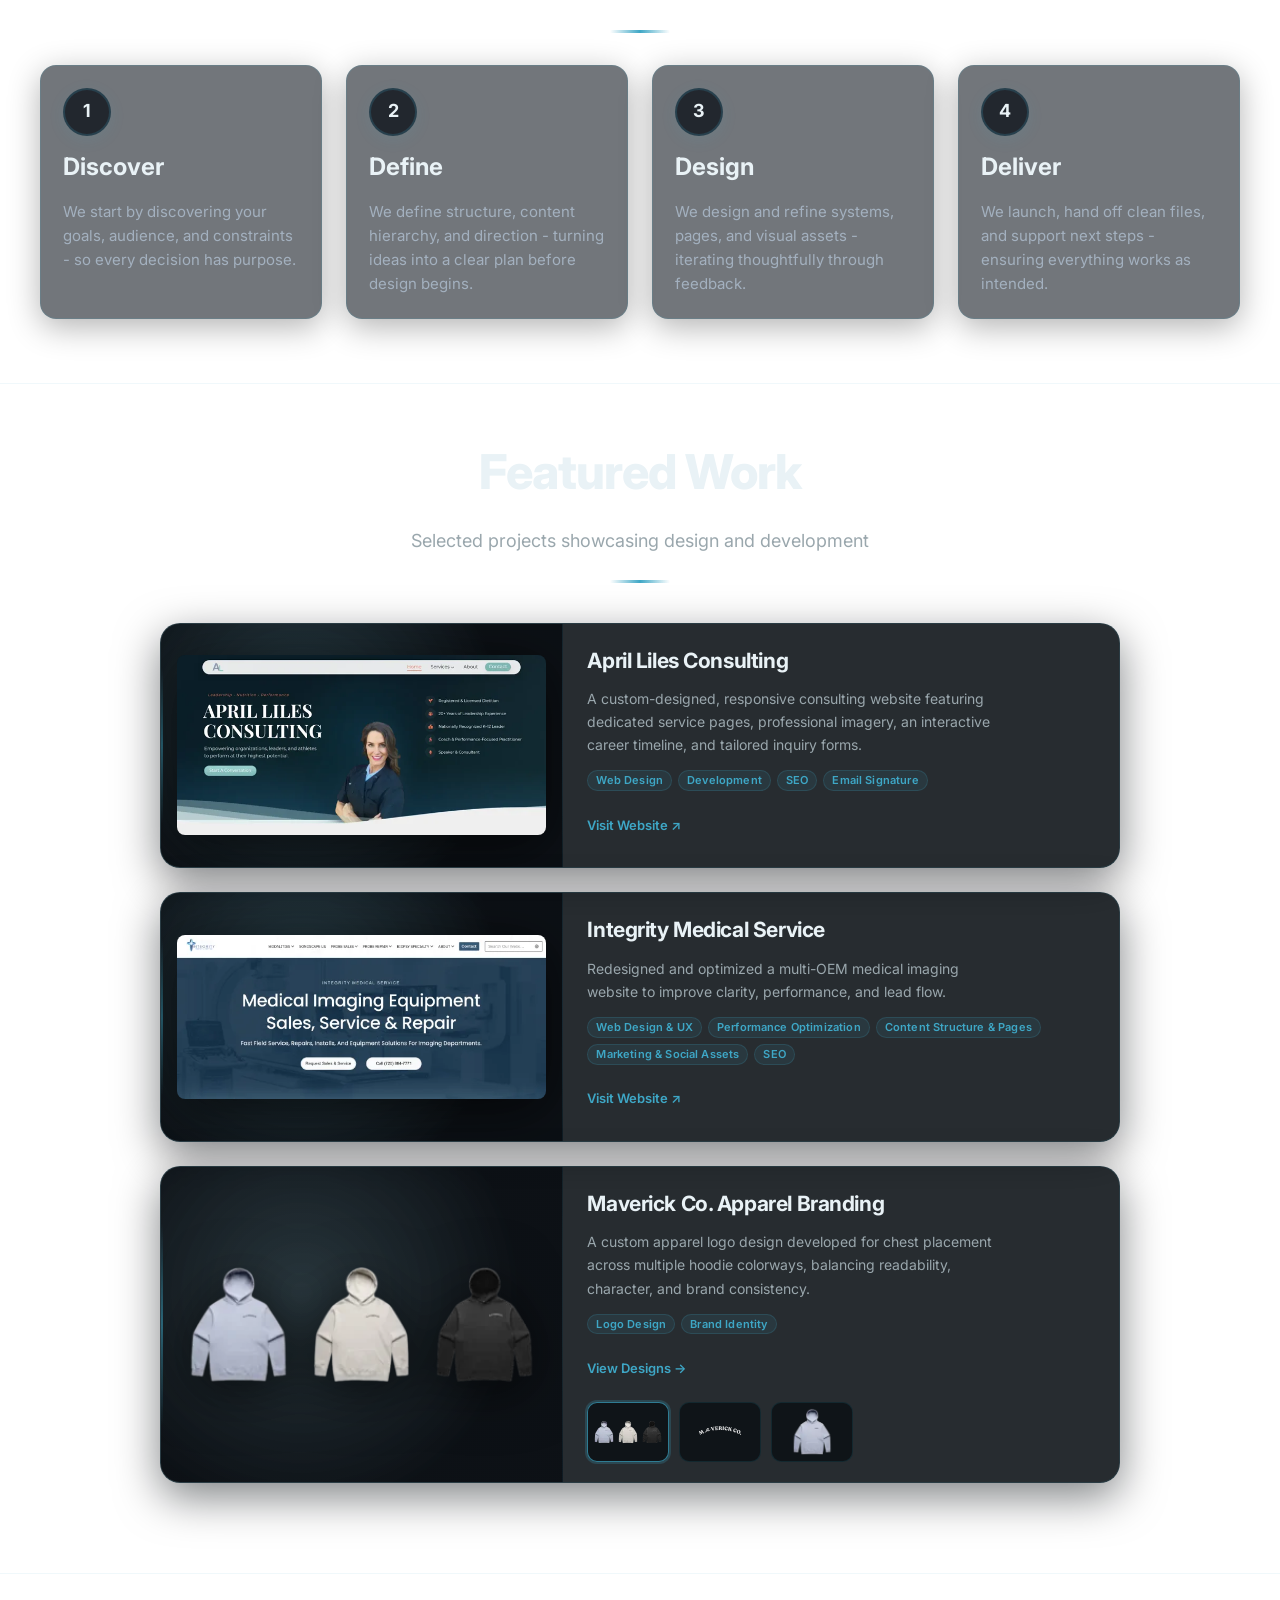
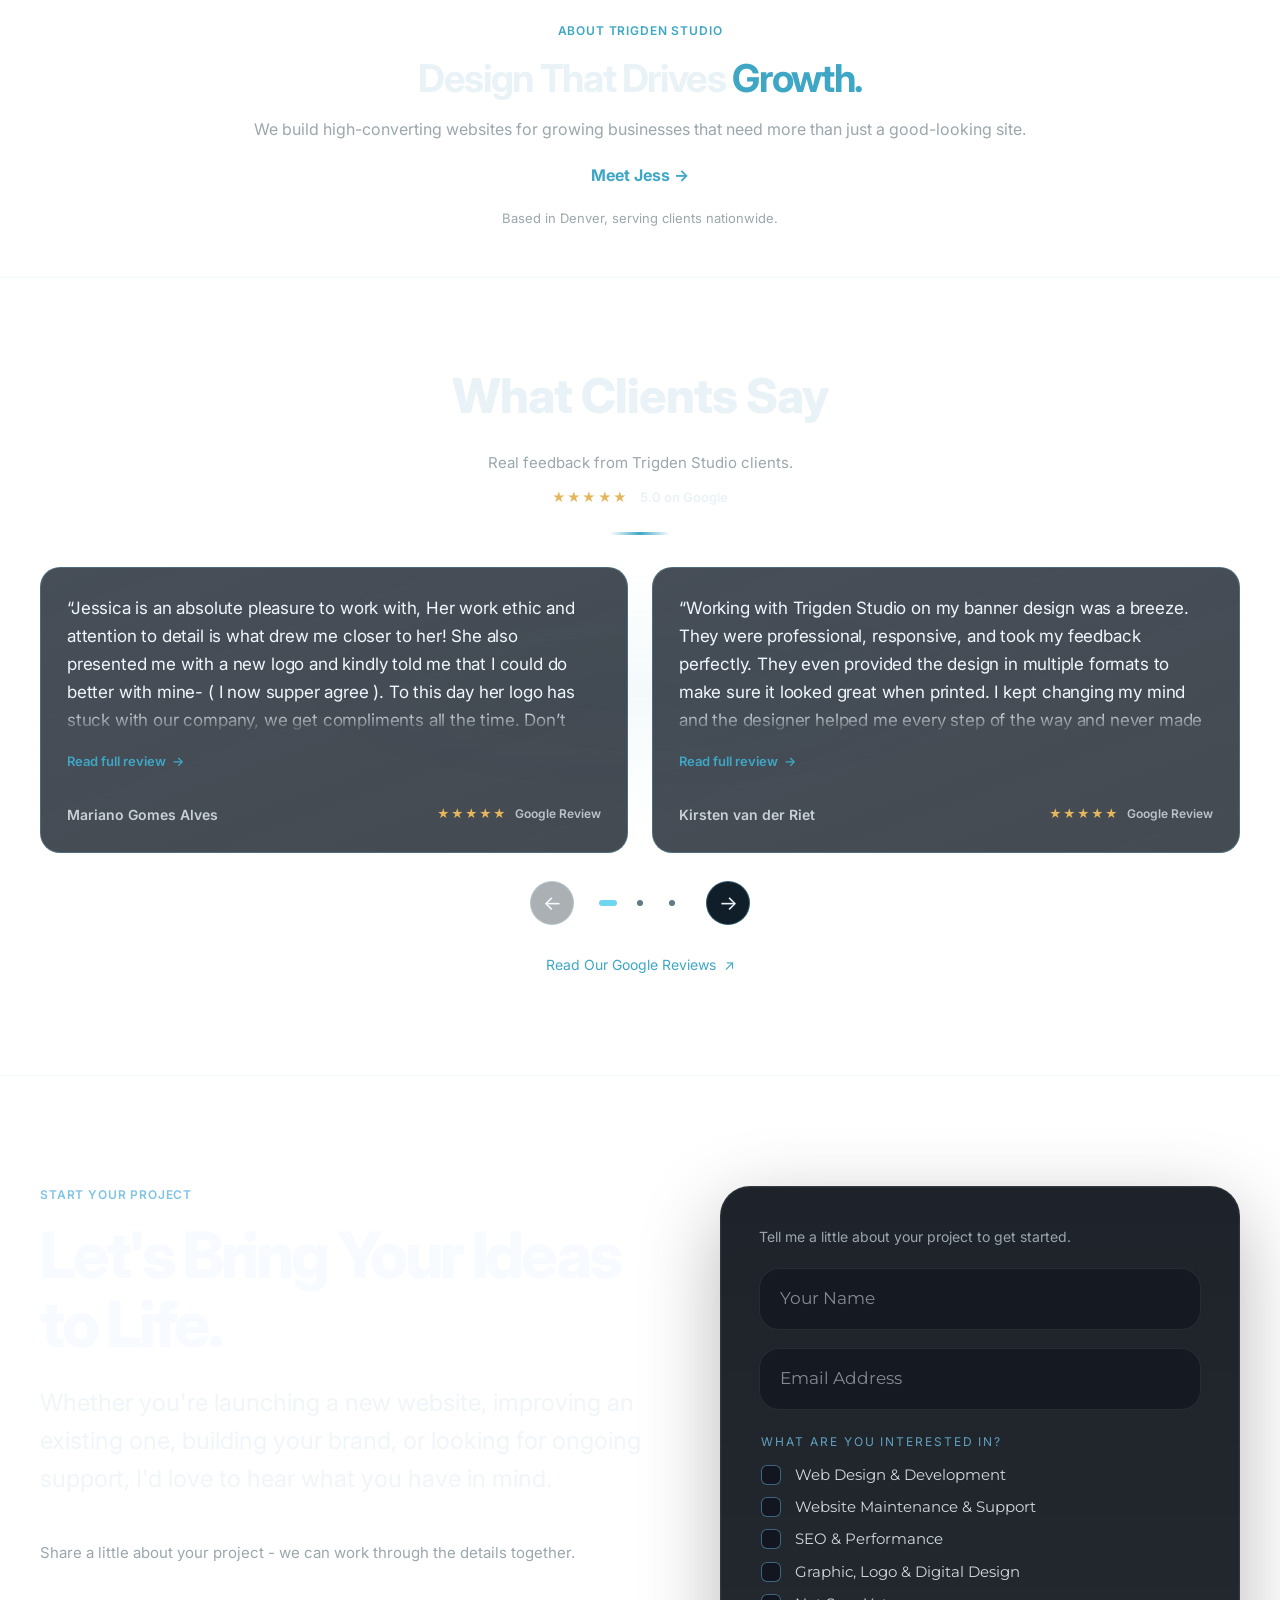
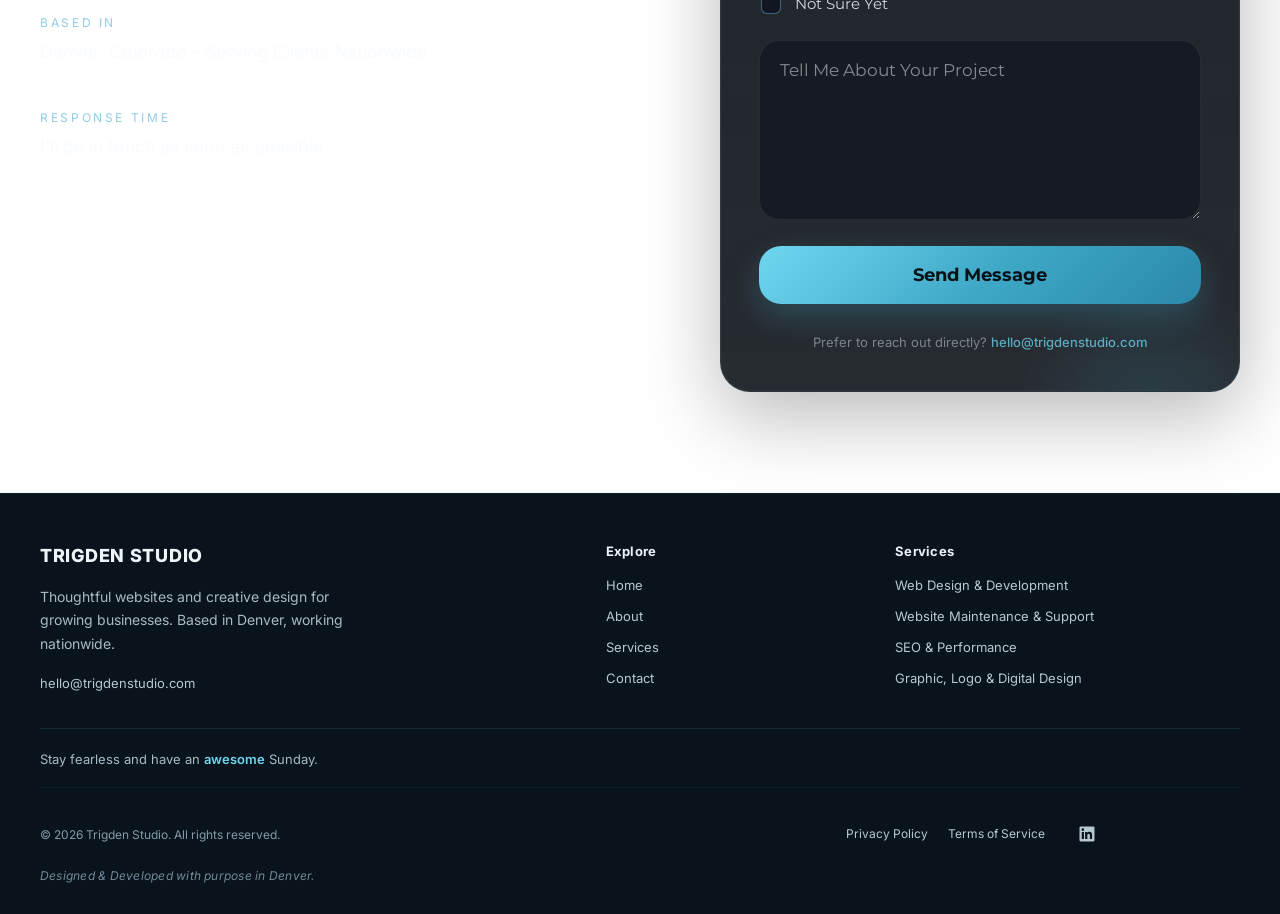
==== commit af8f469b: "Improve service SEO, quote links, and mobile navigation" ====
--- a/index.html
+++ b/index.html
@@ -127,10 +127,14 @@
         "logo": "https://trigdenstudio.com/images/trigdenlogo.png",
         "description": "Trigden Studio provides web design, website development, SEO, and branding for small businesses in Colorado.",
         "email": "hello@trigdenstudio.com",
-        "areaServed": {
-          "@type": "State",
-          "name": "Colorado"
-        },
+        "areaServed": [
+          { "@type": "City", "name": "Denver" },
+          { "@type": "State", "name": "Colorado" }
+        ],
+        "sameAs": [
+          "https://www.linkedin.com/in/jessicaclasson",
+          "https://www.google.com/maps/place/Trigden+Studio/data=!4m2!3m1!1s0x0:0xfcb1ae0ee7b20da9"
+        ],
         "priceRange": "$$",
         "serviceType": [
           "Web design",
@@ -682,7 +686,7 @@
   <div class="footer-signature"><p>Stay fearless and have <span id="rotating-article">an</span> <span class="rotating-word">incredible</span> <span id="current-day">day</span>.</p></div>
   <div class="footer-bottom">
     <p class="footer-copyright">© <span id="year"></span> Trigden Studio. All rights reserved.</p>
-    <div class="footer-legal"><a href="/privacy">Privacy Policy</a><a class="footer-linkedin" href="https://www.linkedin.com/in/jessicaclasson" target="_blank" rel="noopener noreferrer" aria-label="Jessica Classon on LinkedIn">
+    <div class="footer-legal"><a href="/privacy">Privacy Policy</a><a href="/terms">Terms of Service</a><a class="footer-linkedin" href="https://www.linkedin.com/in/jessicaclasson" target="_blank" rel="noopener noreferrer" aria-label="Jessica Classon on LinkedIn">
       <svg xmlns="http://www.w3.org/2000/svg" width="18" height="18" viewBox="0 0 24 24" fill="currentColor" aria-hidden="true" focusable="false"><path d="M20.45 2H3.55C2.69 2 2 2.68 2 3.52v16.96c0 .84.69 1.52 1.55 1.52h16.9c.86 0 1.55-.68 1.55-1.52V3.52c0-.84-.69-1.52-1.55-1.52ZM7.93 18.75H4.98V9.2h2.95v9.55ZM6.45 7.9a1.71 1.71 0 1 1 0-3.42 1.71 1.71 0 0 1 0 3.42Zm12.3 10.85H15.8v-4.65c0-1.11-.02-2.54-1.55-2.54-1.55 0-1.79 1.21-1.79 2.46v4.73H9.51V9.2h2.83v1.3h.04c.39-.74 1.36-1.52 2.79-1.52 2.98 0 3.58 1.96 3.58 4.51v5.26Z"/></svg>
     </a></div>
   </div>
--- a/style.css
+++ b/style.css
@@ -6035,3 +6035,17 @@
   .site-footer .footer-copyright { text-align: left; }
   .site-footer .footer-legal { margin-top: 0; margin-inline-start: 0; justify-content: flex-start; }
 }
+
+/* Reuse the homepage button for the closing service-page quote action. */
+.service-quote-cta {
+  padding: 24px 22px 48px;
+  text-align: center;
+}
+
+@media (max-width: 768px) {
+  html.mobile-menu-open,
+  body.mobile-menu-open {
+    overflow: hidden;
+    overscroll-behavior: none;
+  }
+}
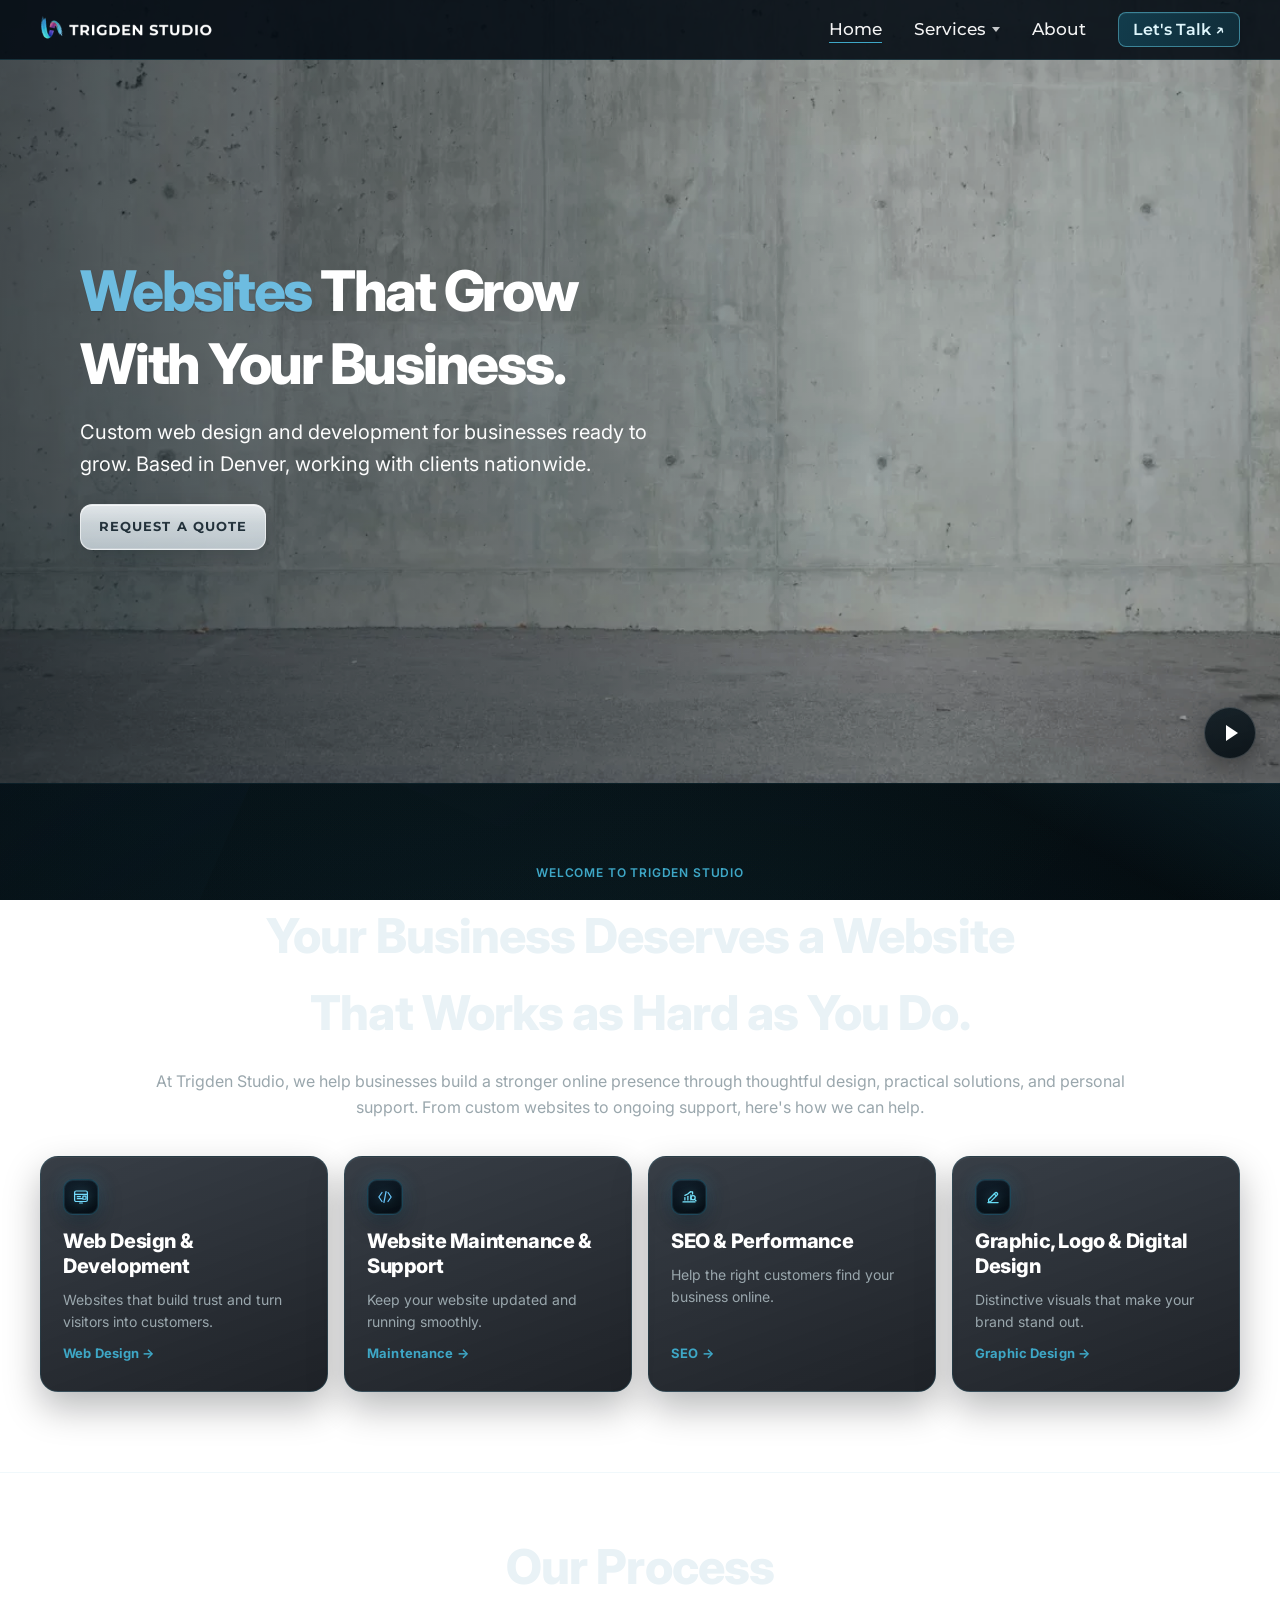
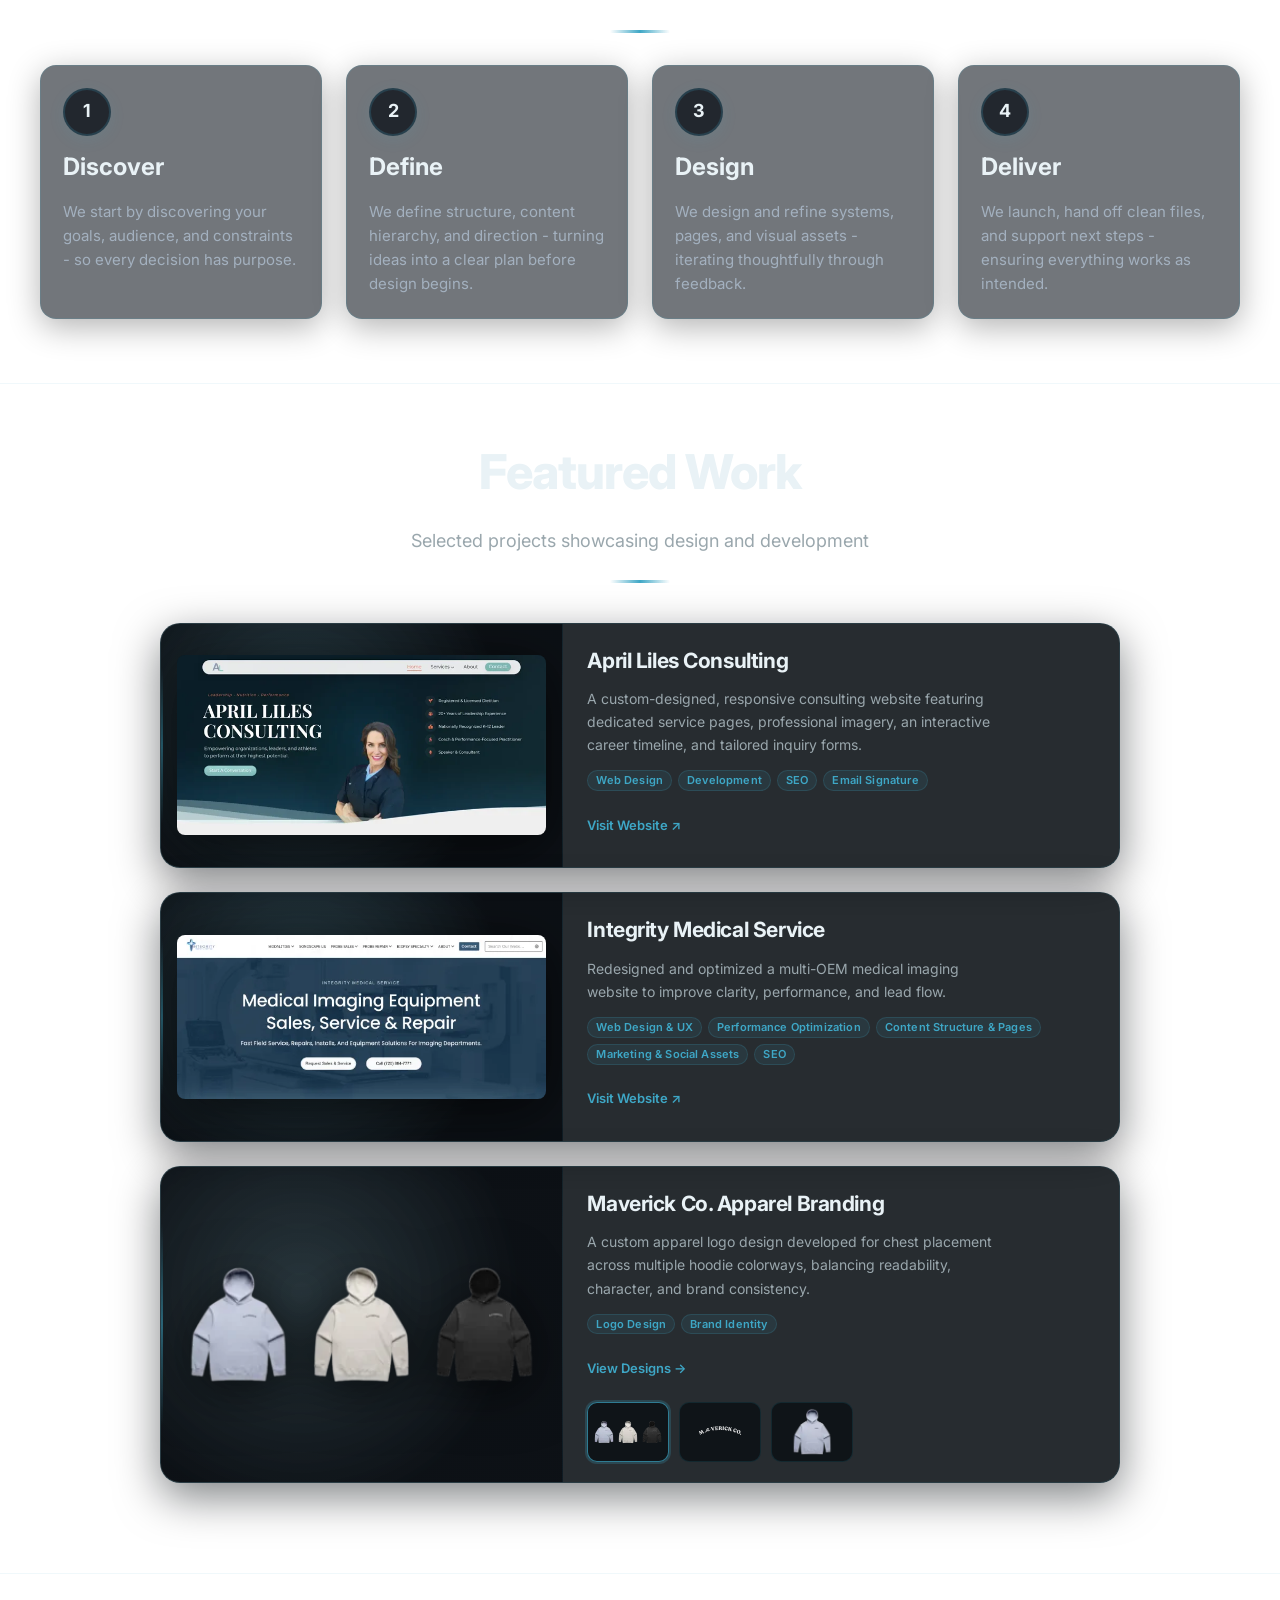
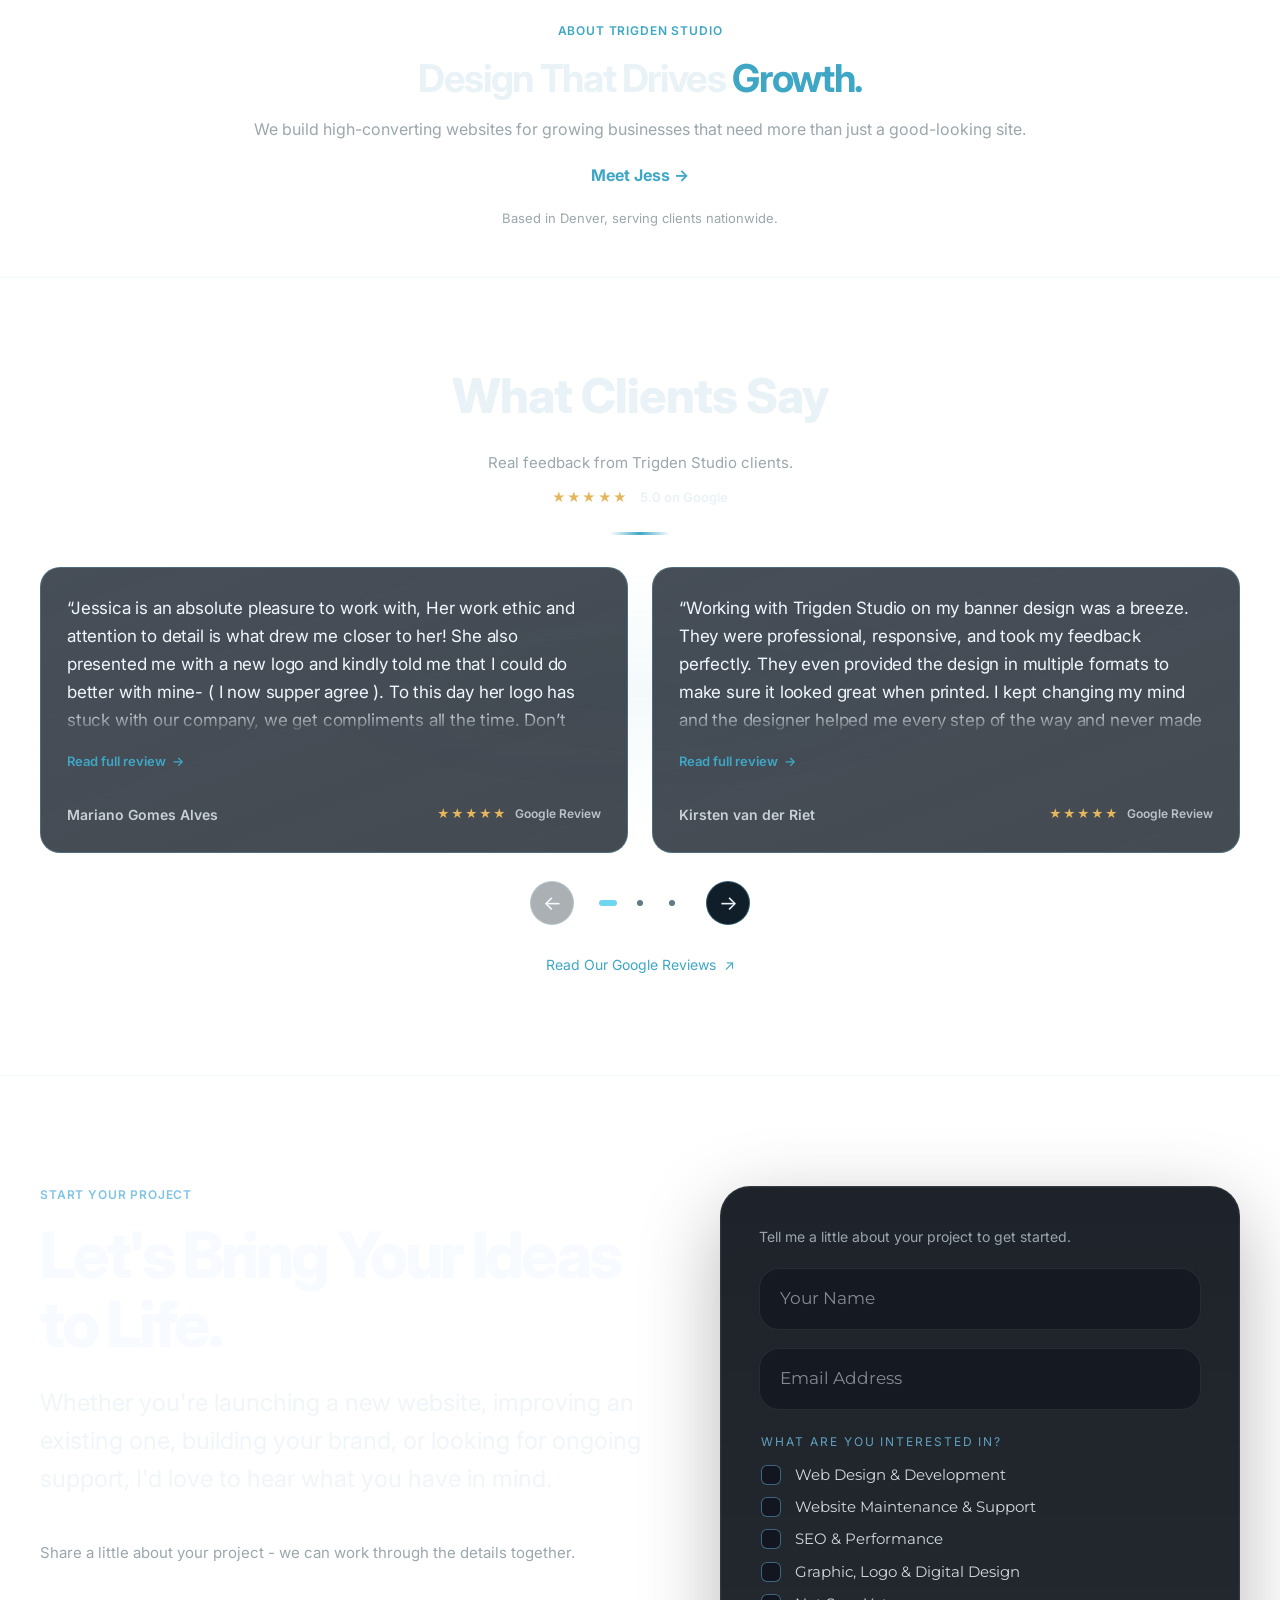
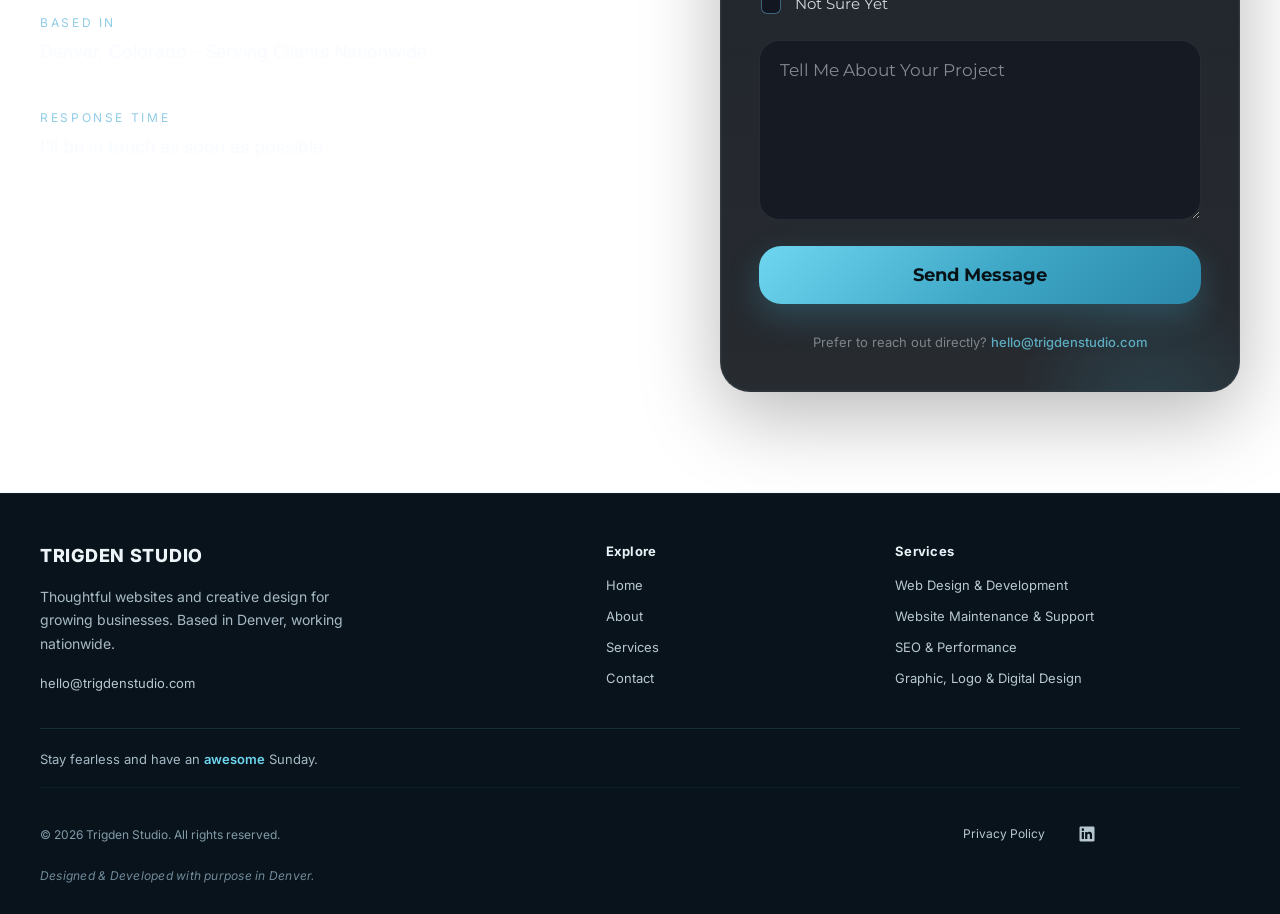
==== commit 8d46893f: "Undo service SEO and navigation updates" ====
--- a/index.html
+++ b/index.html
@@ -127,14 +127,10 @@
         "logo": "https://trigdenstudio.com/images/trigdenlogo.png",
         "description": "Trigden Studio provides web design, website development, SEO, and branding for small businesses in Colorado.",
         "email": "hello@trigdenstudio.com",
-        "areaServed": [
-          { "@type": "City", "name": "Denver" },
-          { "@type": "State", "name": "Colorado" }
-        ],
-        "sameAs": [
-          "https://www.linkedin.com/in/jessicaclasson",
-          "https://www.google.com/maps/place/Trigden+Studio/data=!4m2!3m1!1s0x0:0xfcb1ae0ee7b20da9"
-        ],
+        "areaServed": {
+          "@type": "State",
+          "name": "Colorado"
+        },
         "priceRange": "$$",
         "serviceType": [
           "Web design",
@@ -686,7 +682,7 @@
   <div class="footer-signature"><p>Stay fearless and have <span id="rotating-article">an</span> <span class="rotating-word">incredible</span> <span id="current-day">day</span>.</p></div>
   <div class="footer-bottom">
     <p class="footer-copyright">© <span id="year"></span> Trigden Studio. All rights reserved.</p>
-    <div class="footer-legal"><a href="/privacy">Privacy Policy</a><a href="/terms">Terms of Service</a><a class="footer-linkedin" href="https://www.linkedin.com/in/jessicaclasson" target="_blank" rel="noopener noreferrer" aria-label="Jessica Classon on LinkedIn">
+    <div class="footer-legal"><a href="/privacy">Privacy Policy</a><a class="footer-linkedin" href="https://www.linkedin.com/in/jessicaclasson" target="_blank" rel="noopener noreferrer" aria-label="Jessica Classon on LinkedIn">
       <svg xmlns="http://www.w3.org/2000/svg" width="18" height="18" viewBox="0 0 24 24" fill="currentColor" aria-hidden="true" focusable="false"><path d="M20.45 2H3.55C2.69 2 2 2.68 2 3.52v16.96c0 .84.69 1.52 1.55 1.52h16.9c.86 0 1.55-.68 1.55-1.52V3.52c0-.84-.69-1.52-1.55-1.52ZM7.93 18.75H4.98V9.2h2.95v9.55ZM6.45 7.9a1.71 1.71 0 1 1 0-3.42 1.71 1.71 0 0 1 0 3.42Zm12.3 10.85H15.8v-4.65c0-1.11-.02-2.54-1.55-2.54-1.55 0-1.79 1.21-1.79 2.46v4.73H9.51V9.2h2.83v1.3h.04c.39-.74 1.36-1.52 2.79-1.52 2.98 0 3.58 1.96 3.58 4.51v5.26Z"/></svg>
     </a></div>
   </div>
--- a/style.css
+++ b/style.css
@@ -6035,17 +6035,3 @@
   .site-footer .footer-copyright { text-align: left; }
   .site-footer .footer-legal { margin-top: 0; margin-inline-start: 0; justify-content: flex-start; }
 }
-
-/* Reuse the homepage button for the closing service-page quote action. */
-.service-quote-cta {
-  padding: 24px 22px 48px;
-  text-align: center;
-}
-
-@media (max-width: 768px) {
-  html.mobile-menu-open,
-  body.mobile-menu-open {
-    overflow: hidden;
-    overscroll-behavior: none;
-  }
-}
